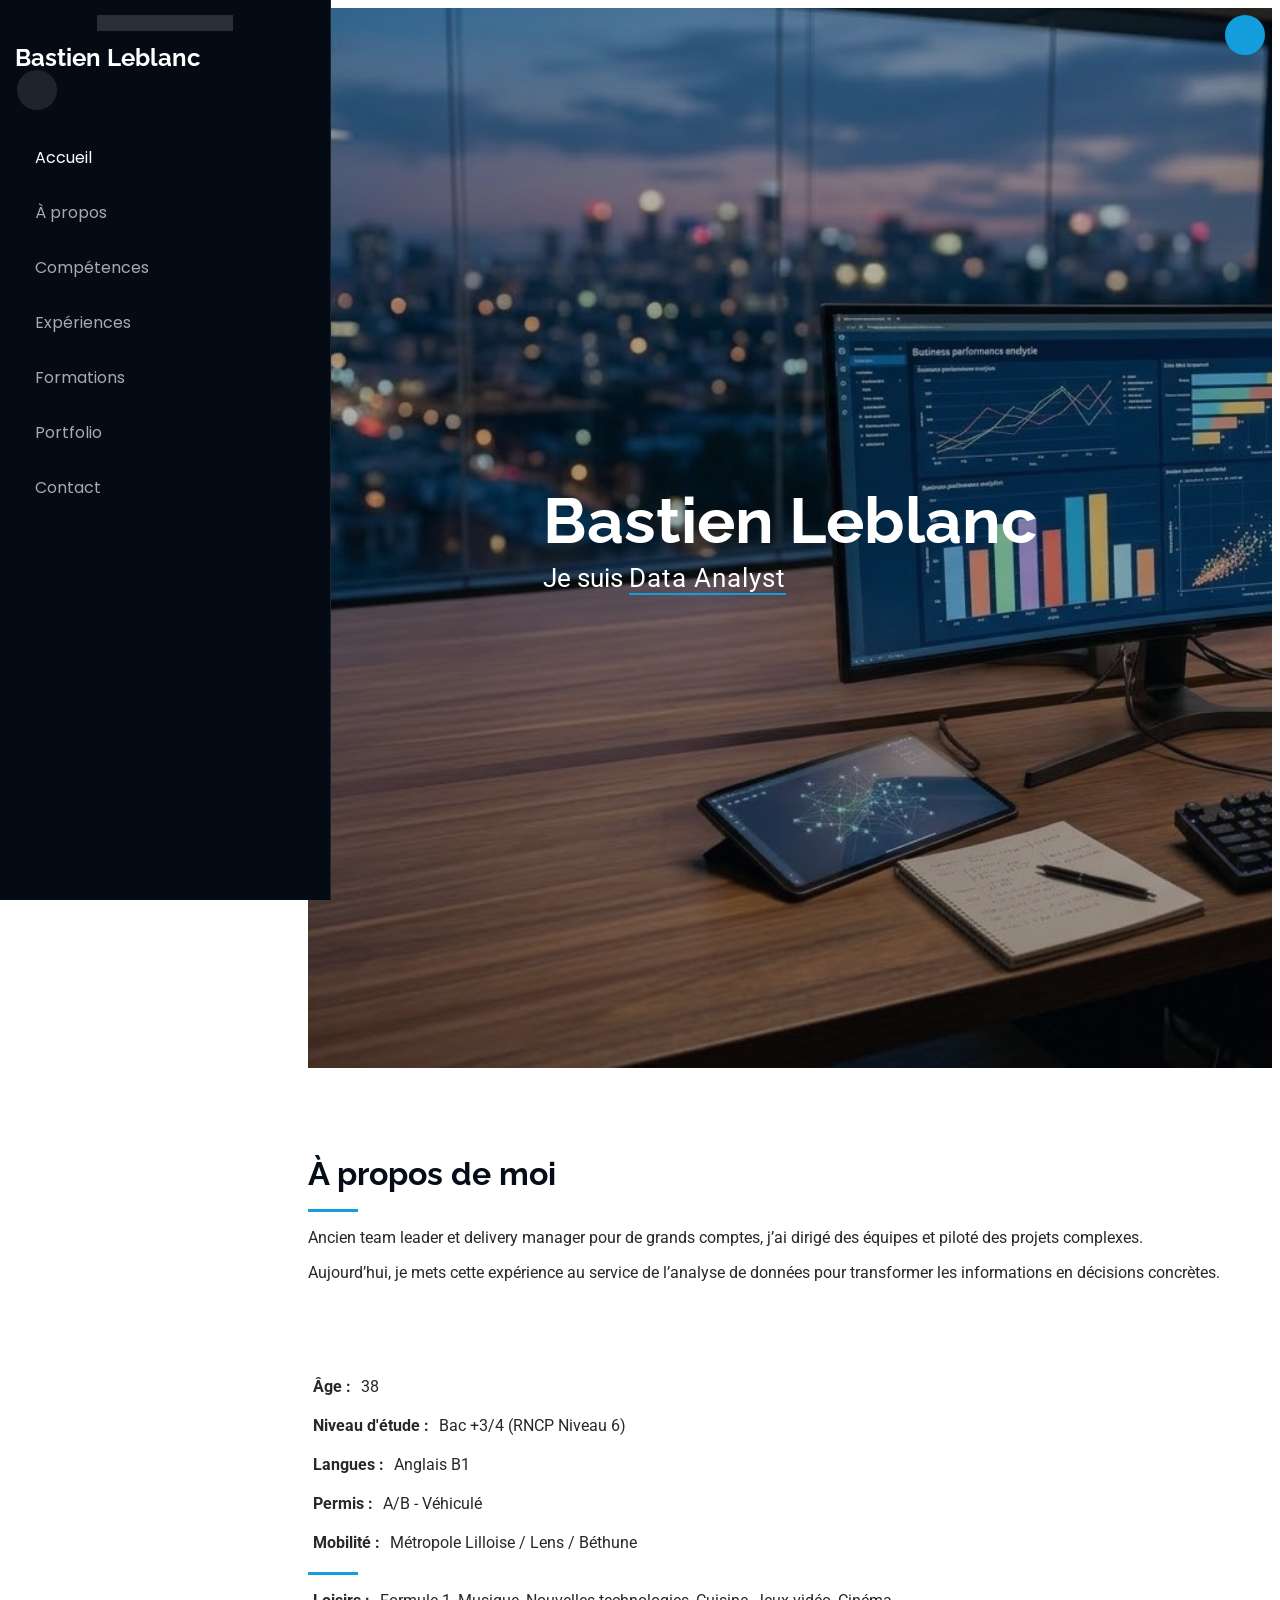
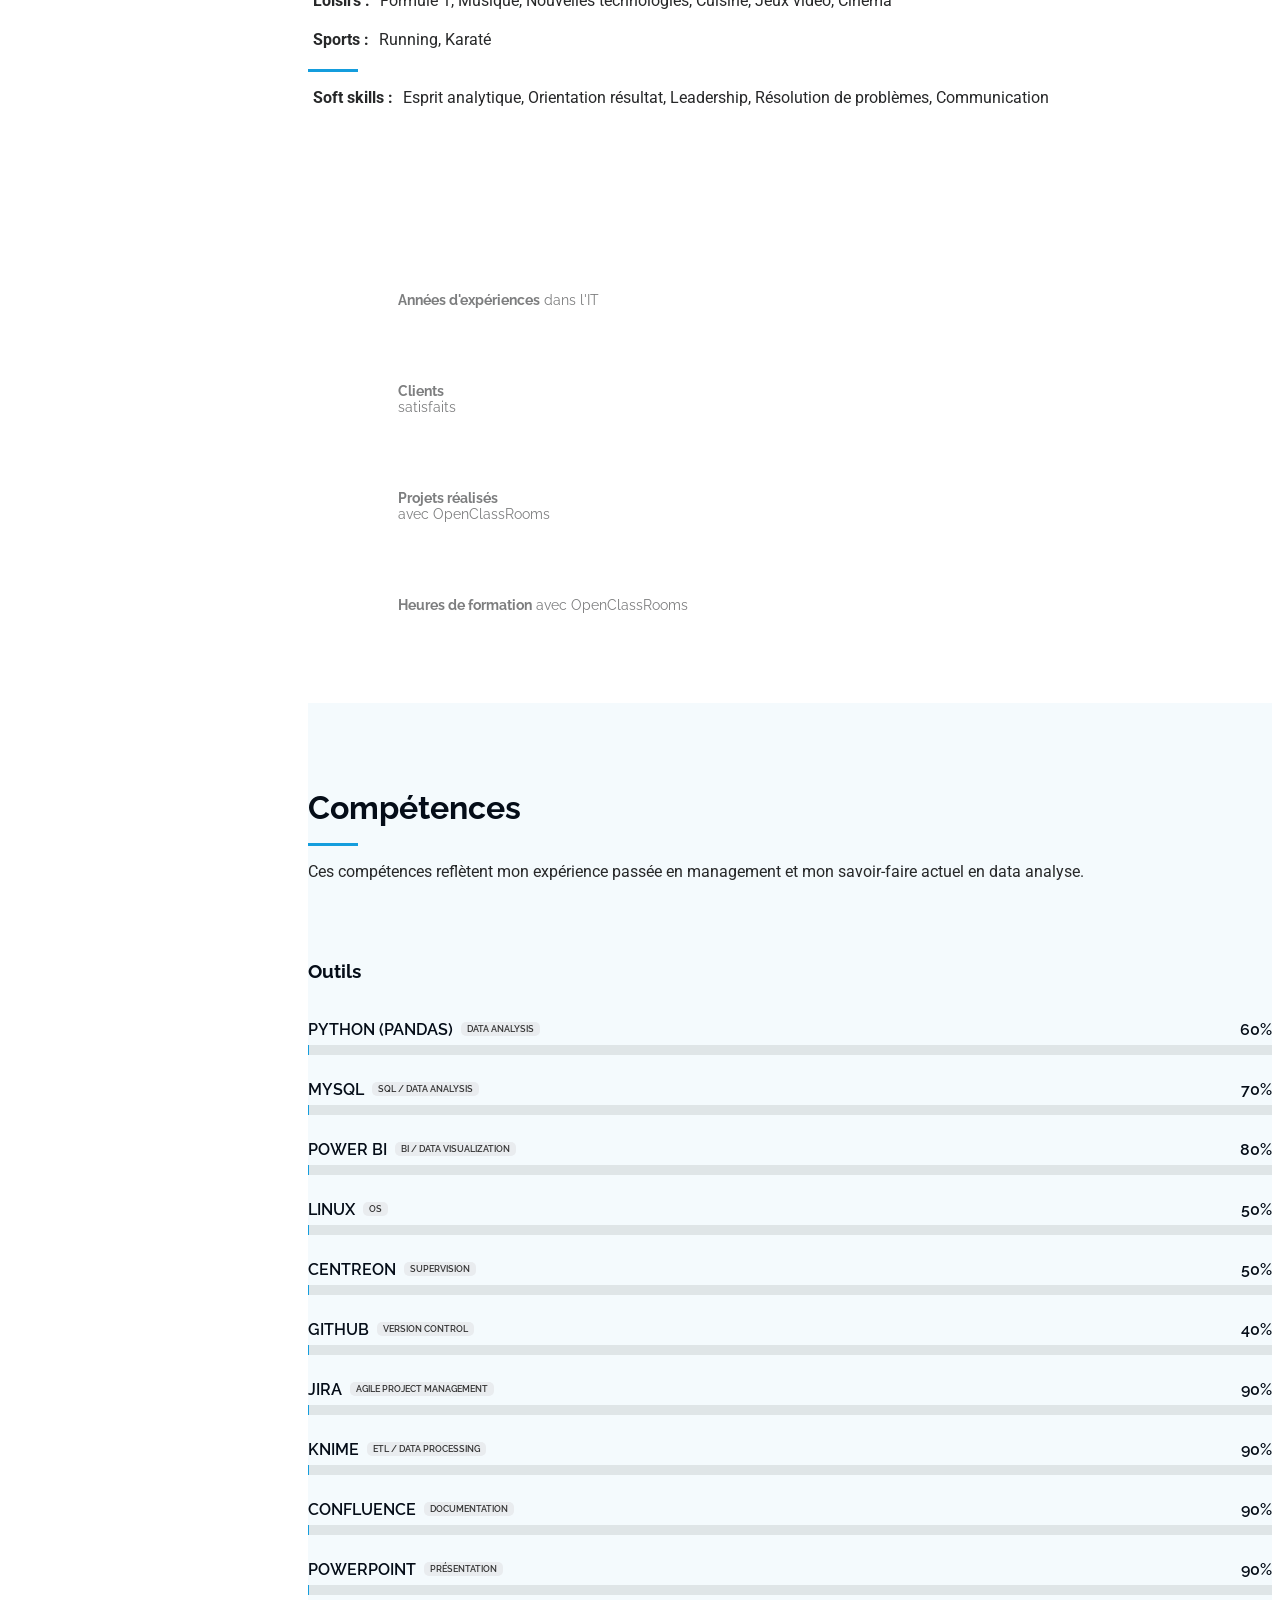
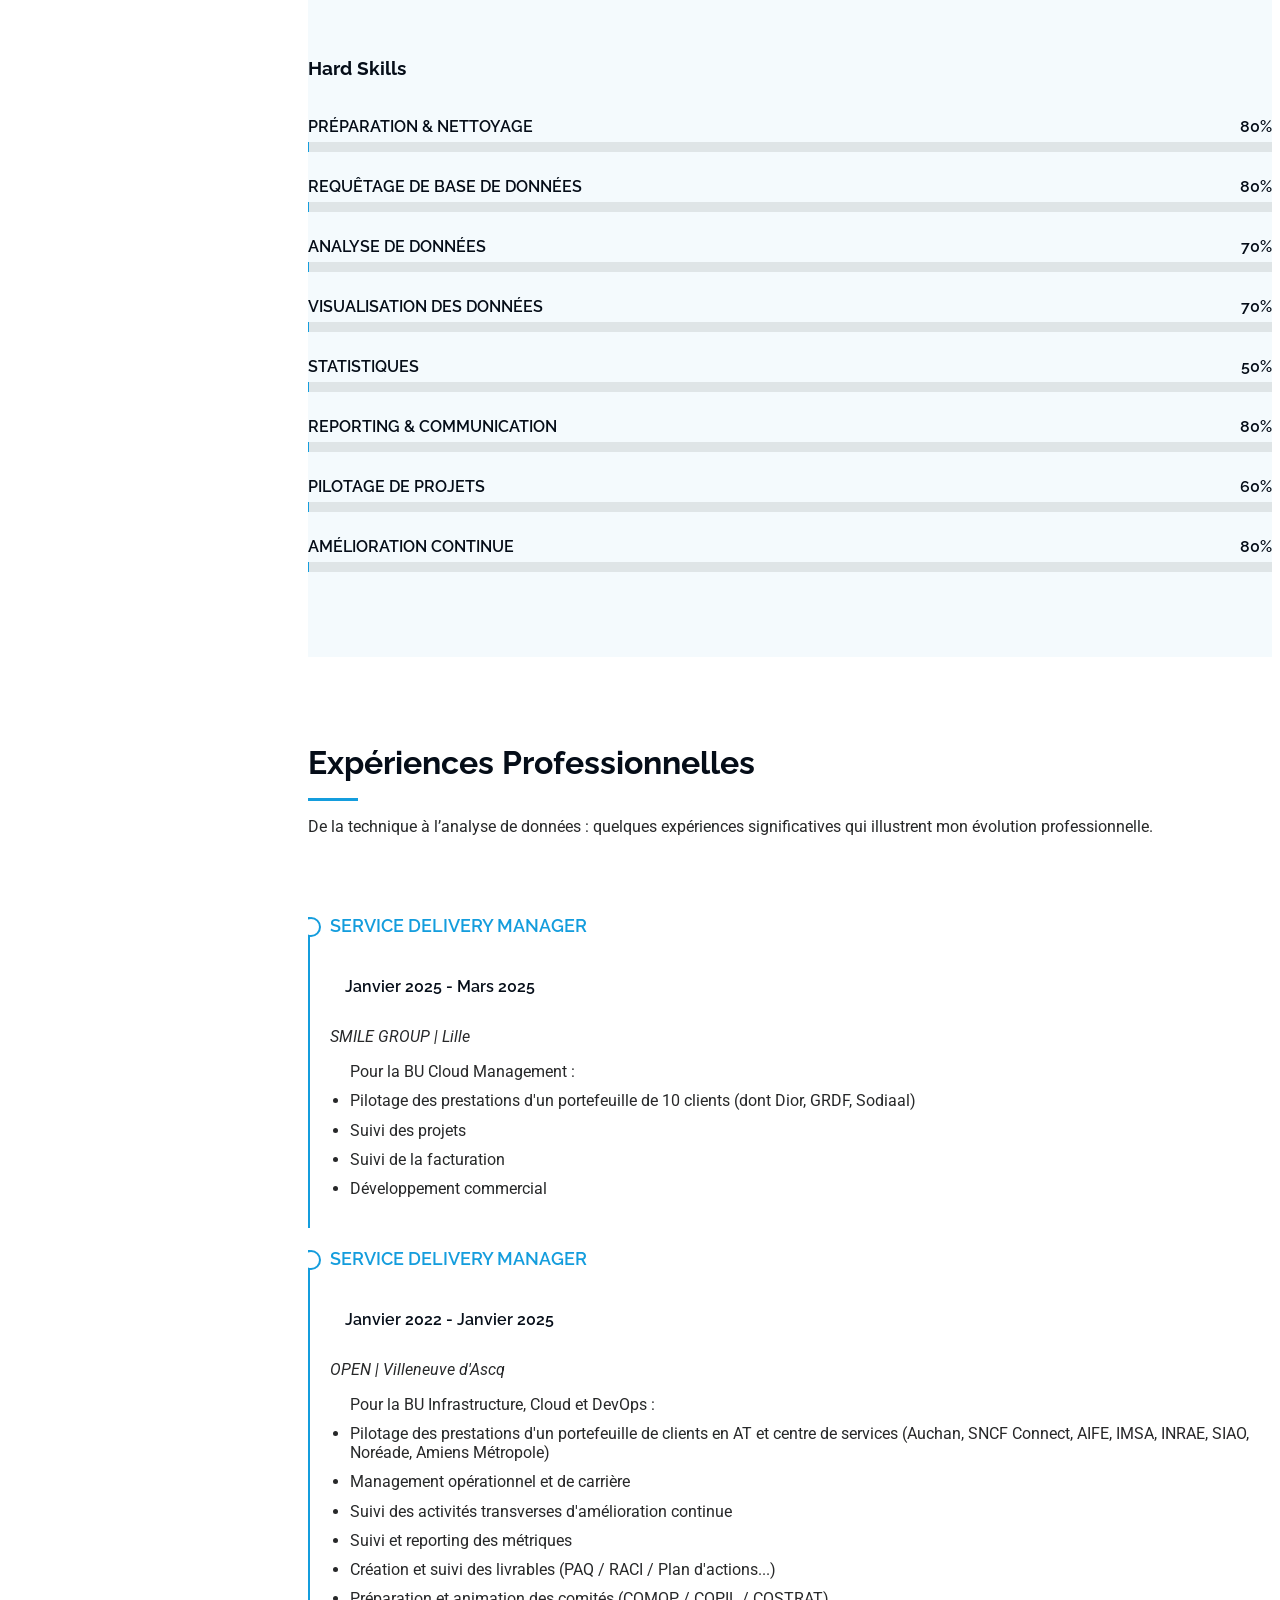
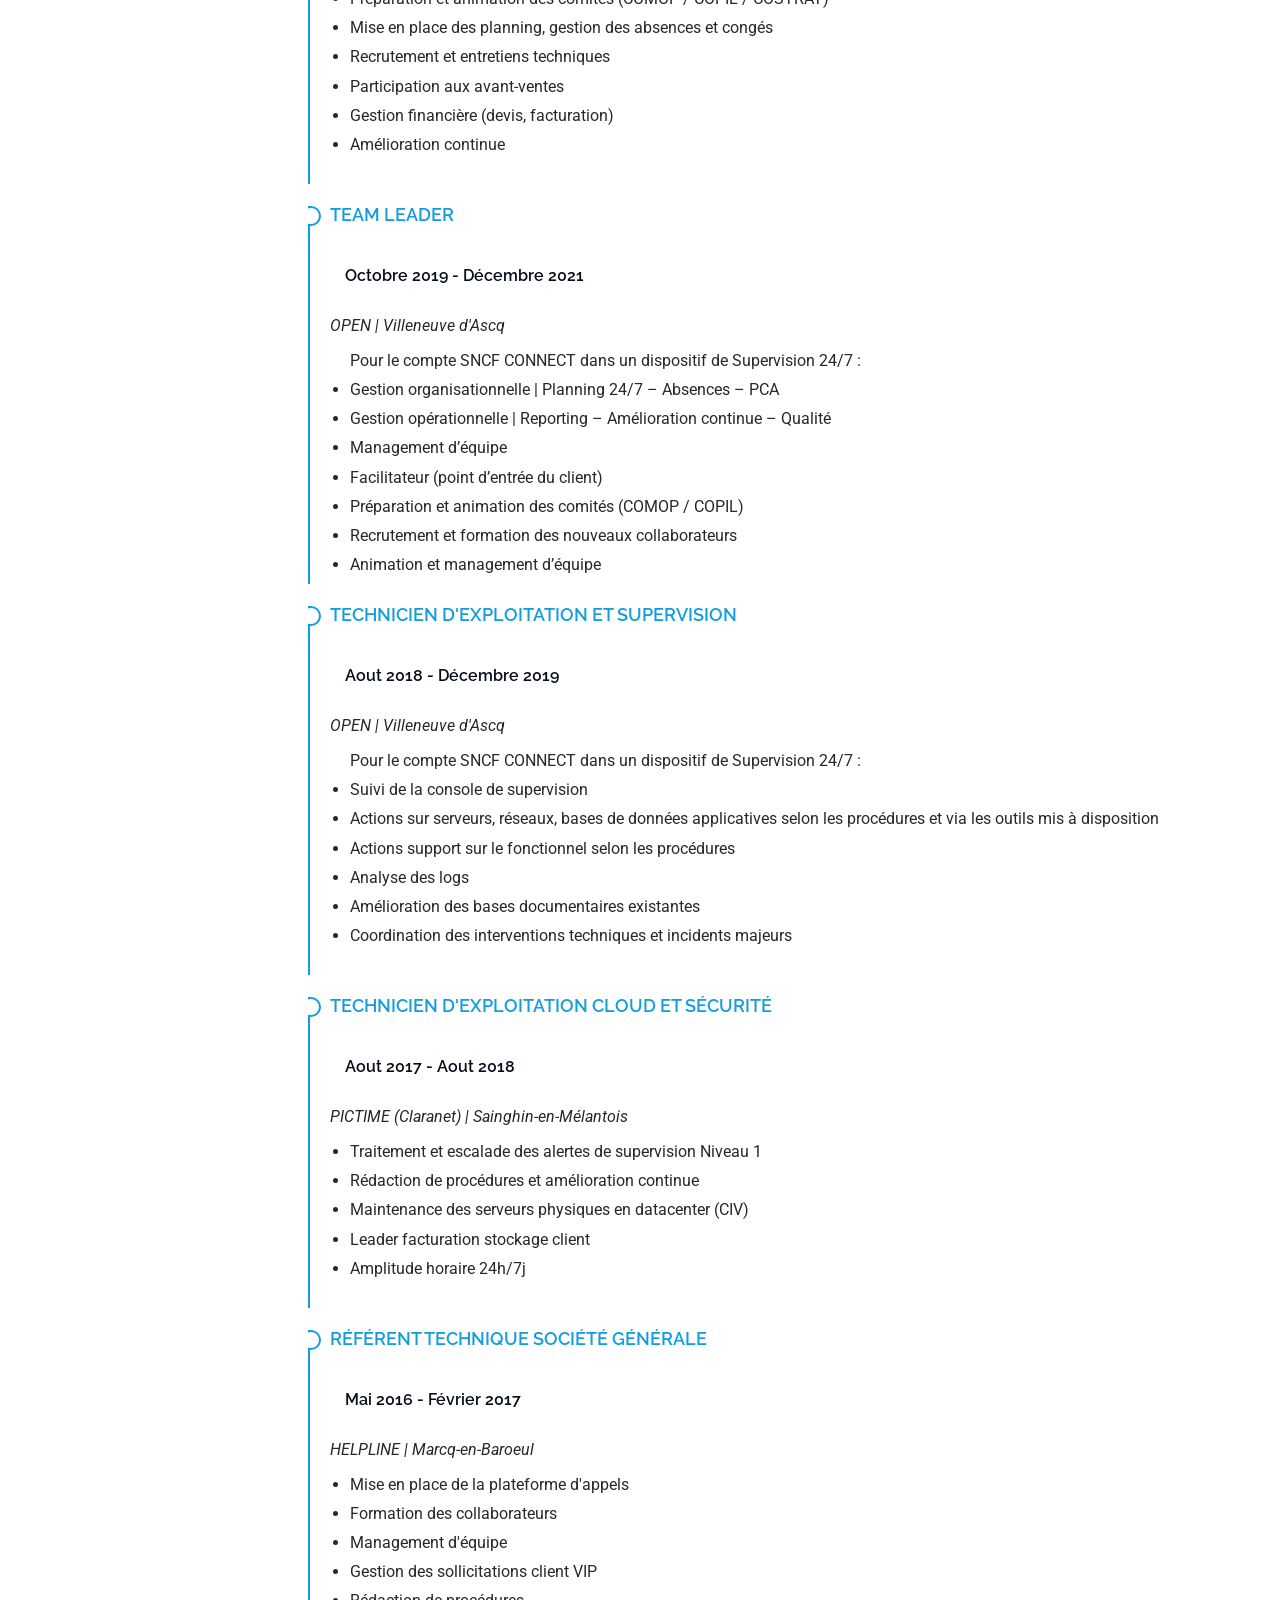
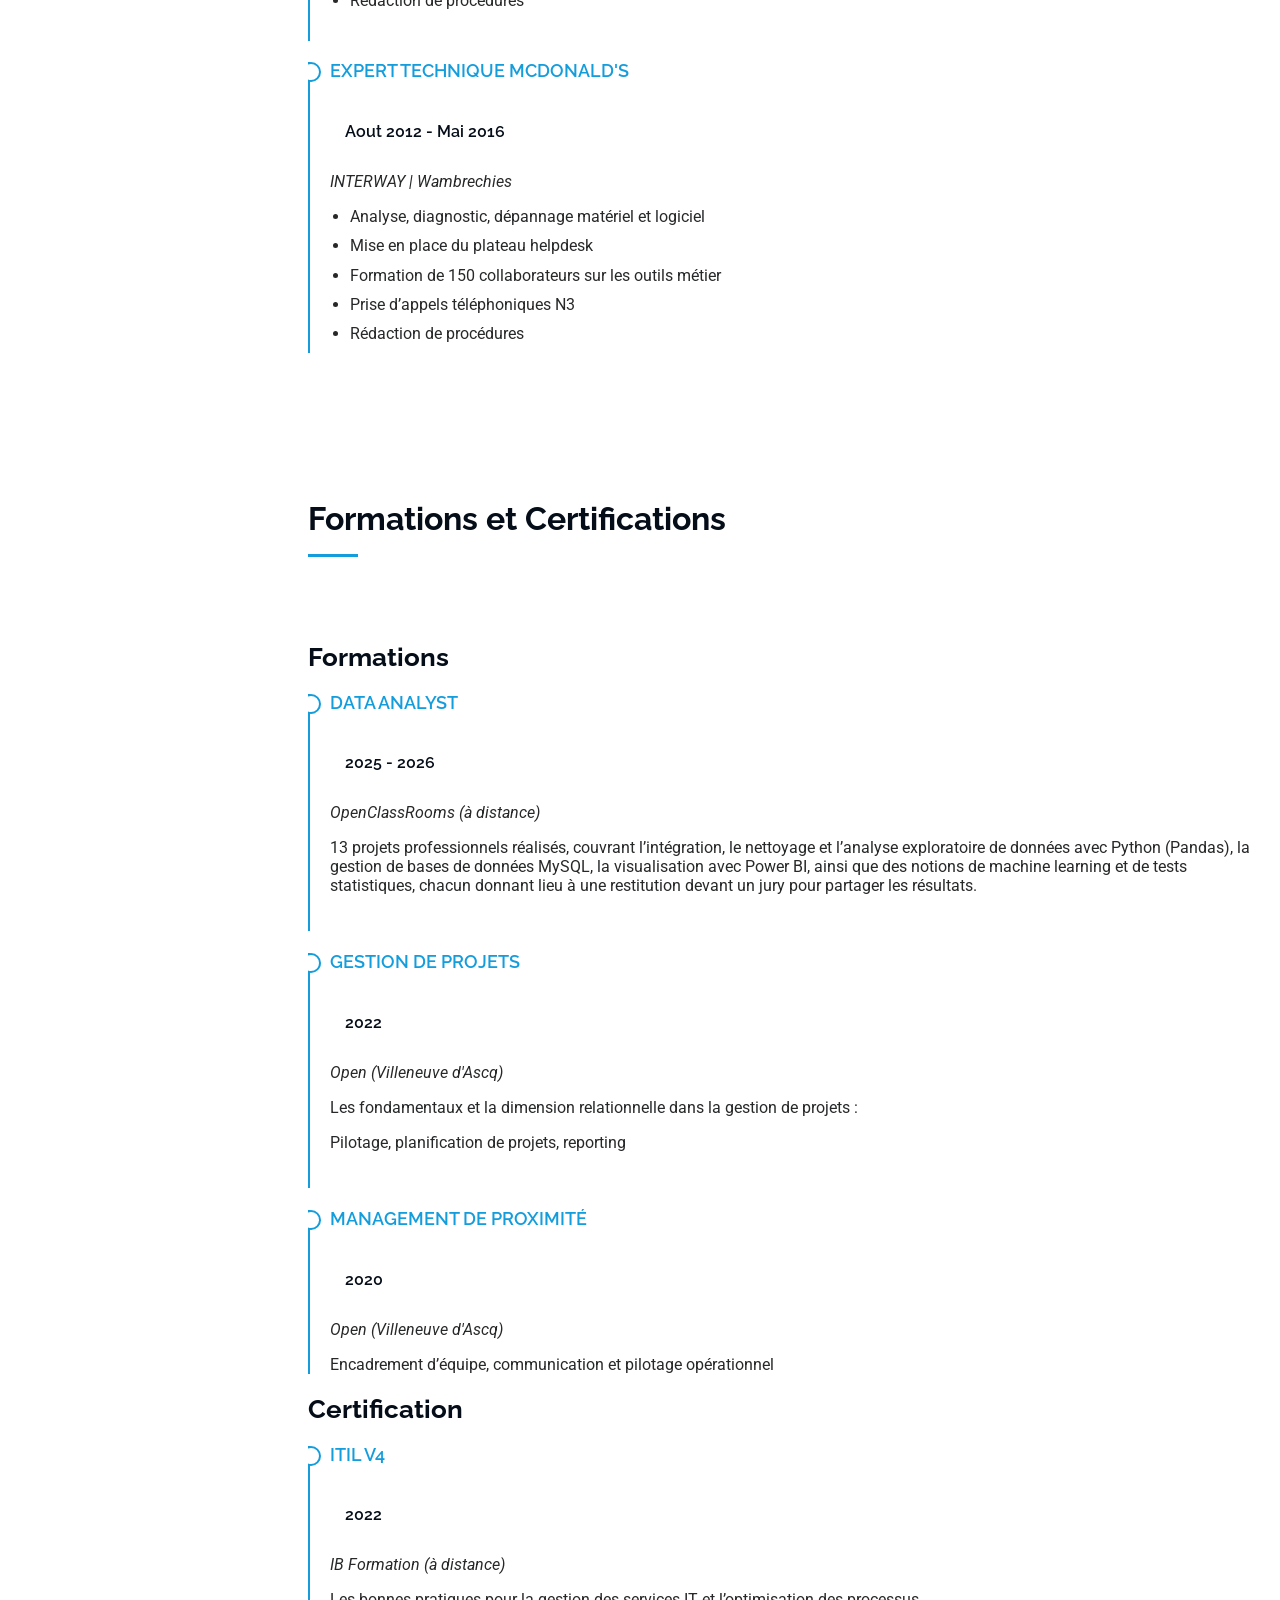
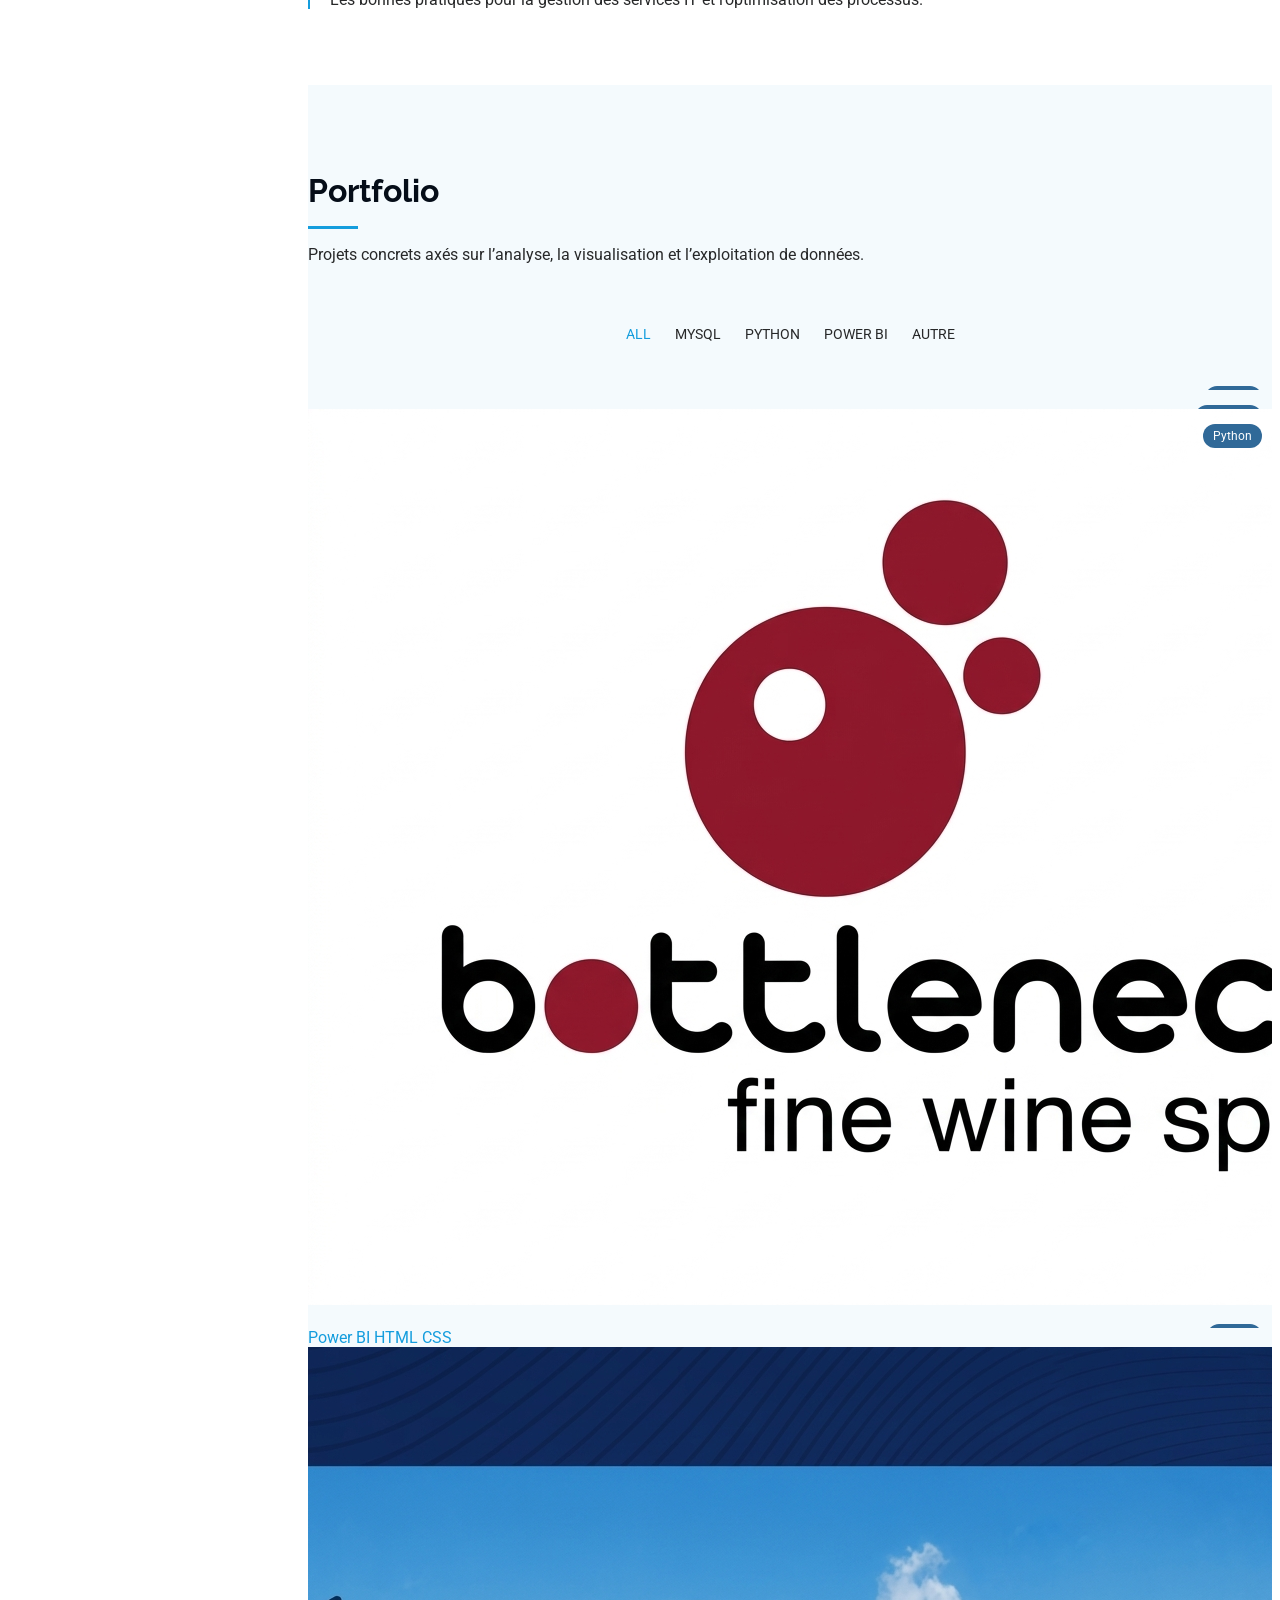
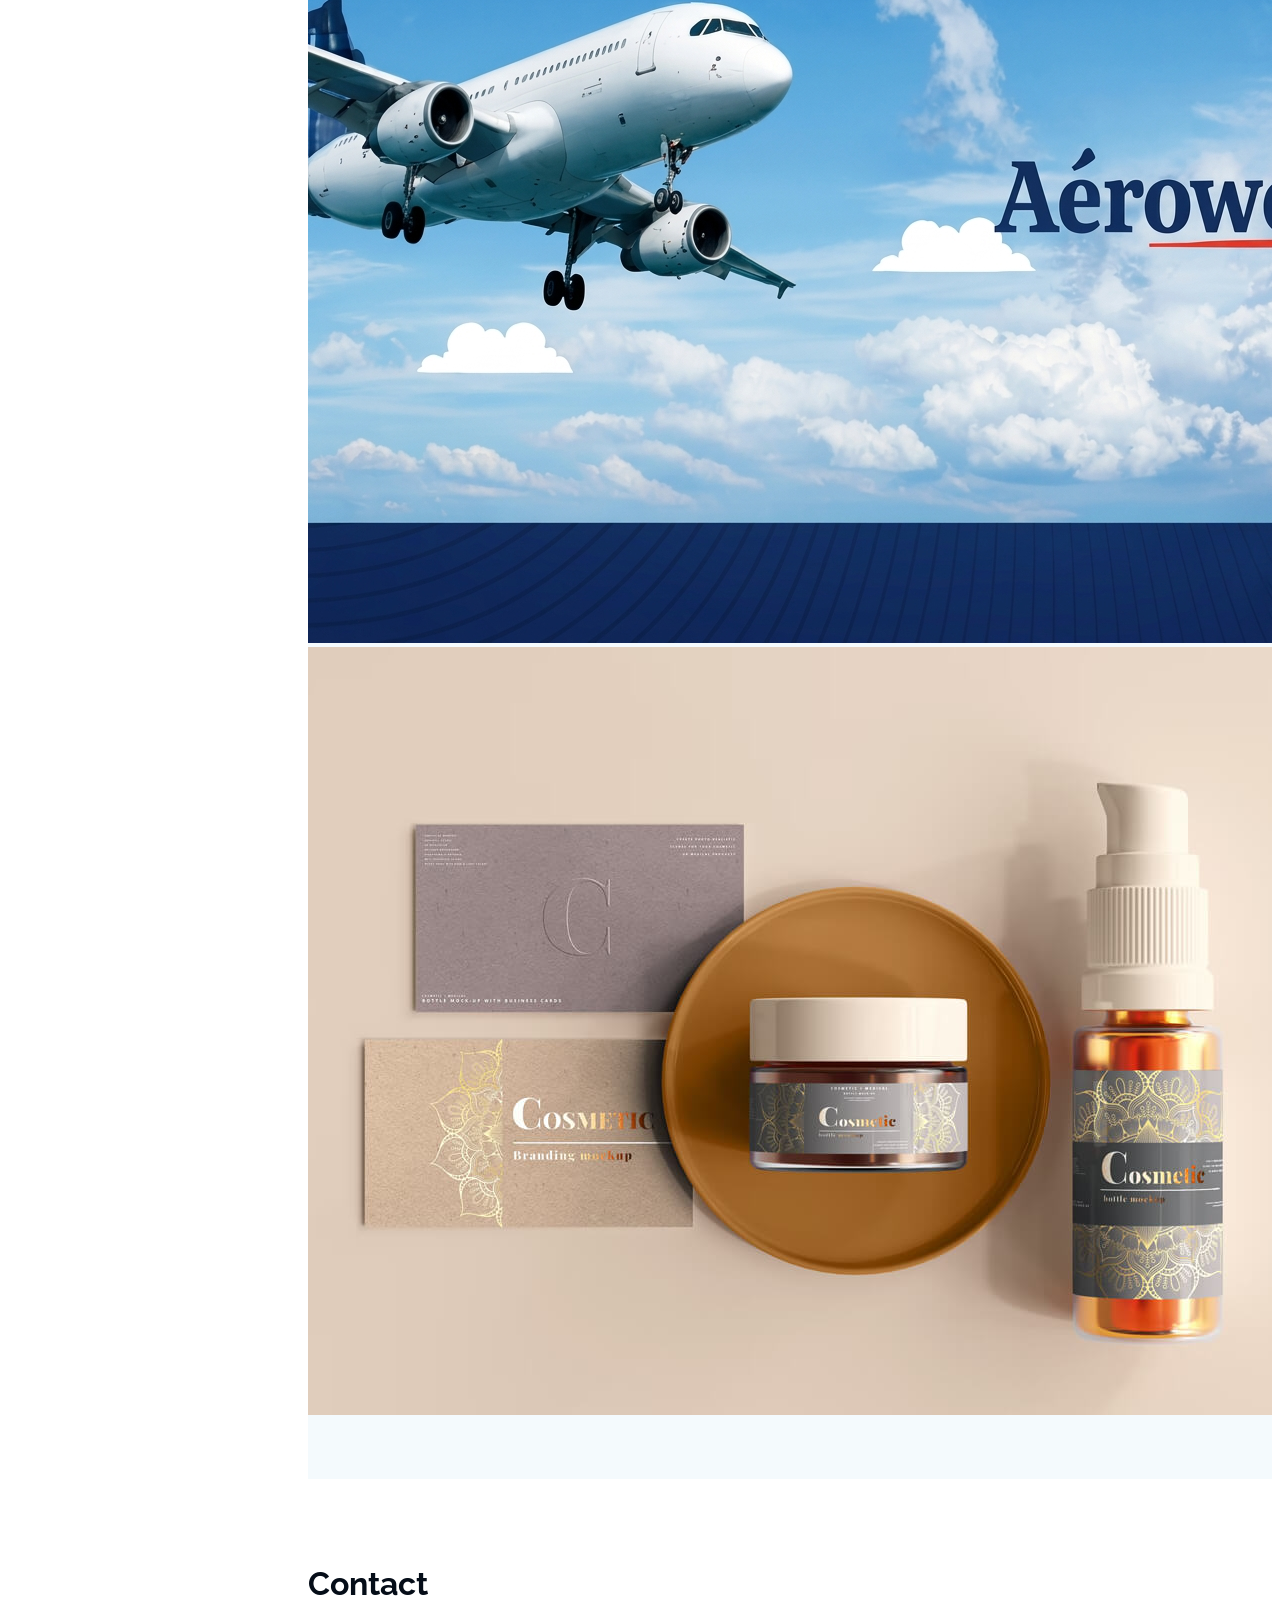
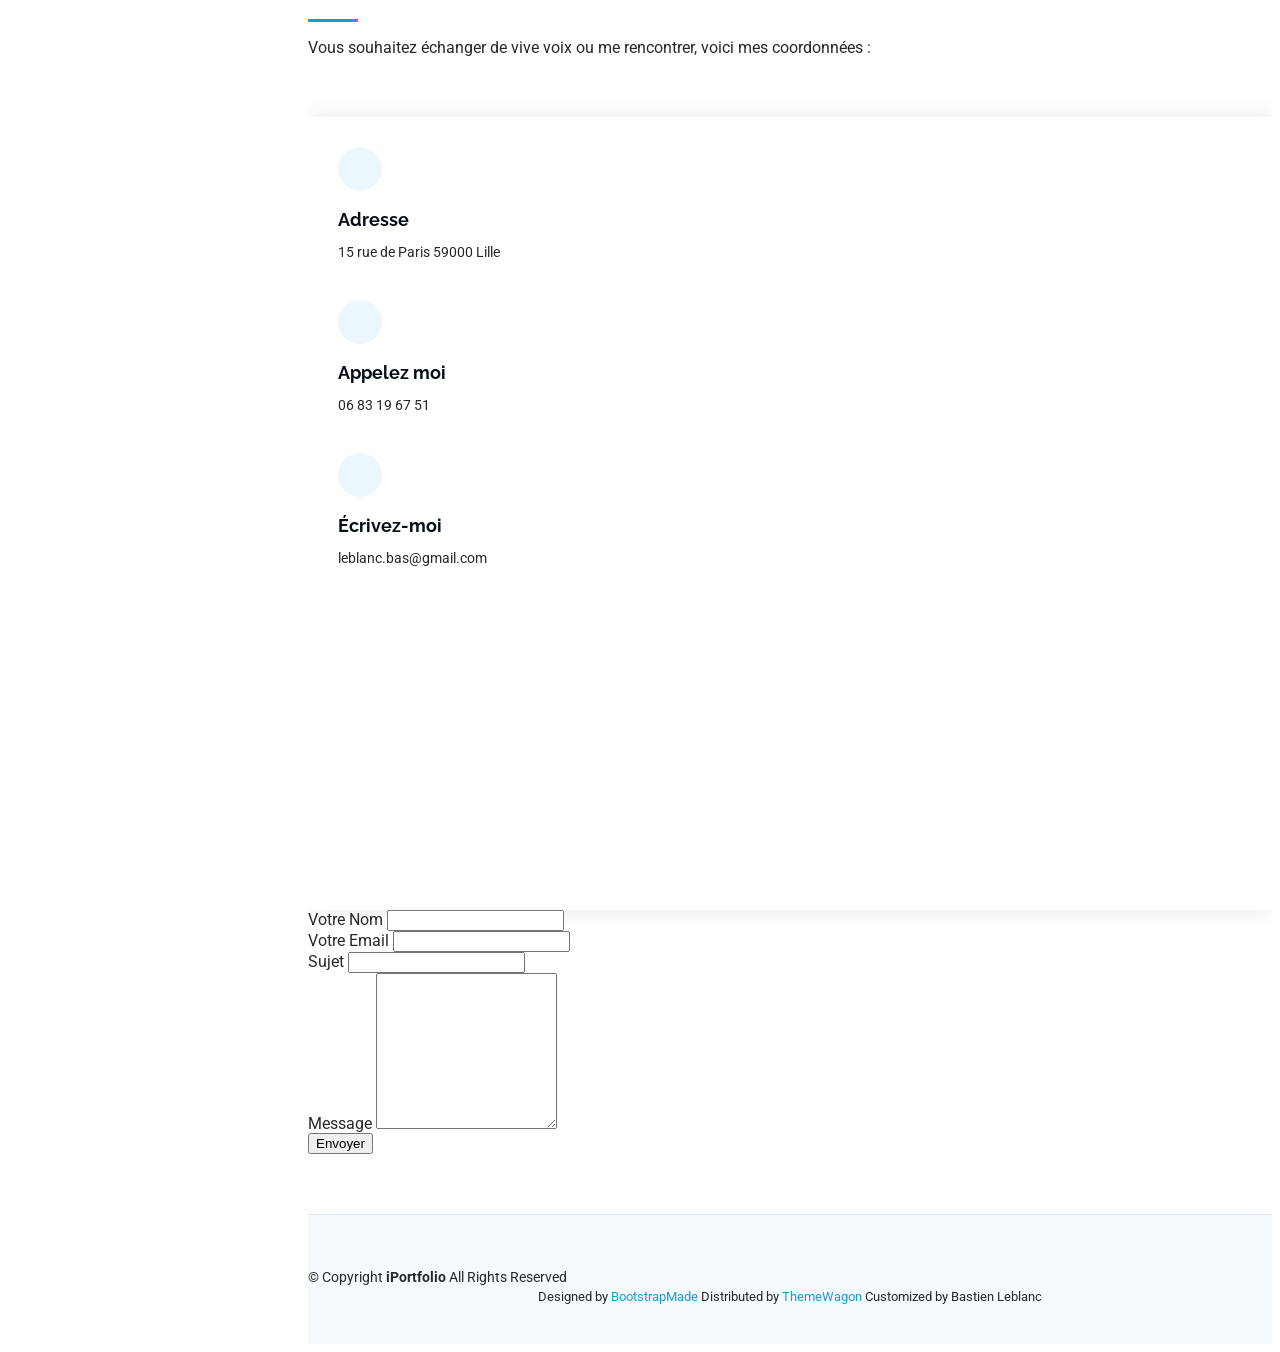
==== index.html @ 3969c70c "Update index.html" ====
<!DOCTYPE html>
<html lang="fr" translate="no">

<head>
  <meta charset="utf-8">
  <meta content="width=device-width, initial-scale=1.0" name="viewport">
  <title>Portfolio Bastien Leblanc</title>
  <meta content="" name="description">
  <meta content="" name="keywords">

  <!-- Favicons -->
  <link href="assets/img/favicon2.png" rel="icon">
  <link href="assets/img/favicon2.png" rel="apple-touch-icon">

  <!-- Fonts -->
  <link href="https://fonts.googleapis.com" rel="preconnect">
  <link href="https://fonts.gstatic.com" rel="preconnect" crossorigin>
  <link href="https://fonts.googleapis.com/css2?family=Roboto:ital,wght@0,100;0,300;0,400;0,500;0,700;0,900;1,100;1,300;1,400;1,500;1,700;1,900&family=Poppins:ital,wght@0,100;0,200;0,300;0,400;0,500;0,600;0,700;0,800;0,900;1,100;1,200;1,300;1,400;1,500;1,600;1,700;1,800;1,900&family=Raleway:ital,wght@0,100;0,200;0,300;0,400;0,500;0,600;0,700;0,800;0,900;1,100;1,200;1,300;1,400;1,500;1,600;1,700;1,800;1,900&display=swap" rel="stylesheet">

  <!-- Vendor CSS Files -->
  <link href="assets/vendor/bootstrap/css/bootstrap.min.css" rel="stylesheet">
  <link href="assets/vendor/bootstrap-icons/bootstrap-icons.css" rel="stylesheet">
  <link href="assets/vendor/aos/aos.css" rel="stylesheet">
  <link href="assets/vendor/glightbox/css/glightbox.min.css" rel="stylesheet">
  <link href="assets/vendor/swiper/swiper-bundle.min.css" rel="stylesheet">

  <!-- Main CSS File -->
  <link href="assets/css/main.css" rel="stylesheet">

  <!-- =======================================================
  * Template Name: iPortfolio
  * Template URL: https://bootstrapmade.com/iportfolio-bootstrap-portfolio-websites-template/
  * Updated: Jun 29 2024 with Bootstrap v5.3.3
  * Author: BootstrapMade.com
  * License: https://bootstrapmade.com/license/
  ======================================================== -->
</head>

<body class="index-page">

  <header id="header" class="header dark-background d-flex flex-column">
    <i class="header-toggle d-xl-none bi bi-list"></i>

    <div class="profile-img">
      <img src="assets/img/my-profile-img2.jpg" alt="" class="img-fluid rounded-circle">
    </div>

    <a href="index.html" class="logo d-flex align-items-center justify-content-center">
      <!-- Uncomment the line below if you also wish to use an image logo -->
      <!-- <img src="assets/img/logo.png" alt=""> -->
      <h1 class="sitename">Bastien Leblanc</h1>
    </a>

    <div class="social-links text-center">
      <!-- 
      <a href="#" class="twitter"><i class="bi bi-twitter-x"></i></a>
      <a href="#" class="facebook"><i class="bi bi-facebook"></i></a>
      <a href="#" class="instagram"><i class="bi bi-instagram"></i></a>
      <a href="#" class="google-plus"><i class="bi bi-skype"></i></a> 
      -->
      <a href="https://www.linkedin.com/in/bastien-leblanc-6a655347" class="linkedin" target="_blank"><i class="bi bi-linkedin"></i></a>
    </div>

    <nav id="navmenu" class="navmenu">
      <ul>
        <li><a href="#hero" class="active"><i class="bi bi-house navicon"></i> Accueil</a></li>
        <li><a href="#about"><i class="bi bi-person navicon"></i> À propos</a></li>
        <li><a href="#skills"><i class="bi bi-bar-chart navicon"></i> Compétences</a></li>
        <li><a href="#resume"><i class="bi bi-file-earmark-text navicon"></i> Expériences</a></li>
        <li><a href="#formations"><i class="bi bi-mortarboard navicon"></i> Formations</a></li>
        <li><a href="#portfolio"><i class="bi bi-images navicon"></i> Portfolio</a></li>
        <li><a href="#contact"><i class="bi bi-envelope navicon"></i> Contact</a></li>
      </ul>
    </nav>

  </header>

  <main class="main">

    <!-- Hero Section -->
    <section id="hero" class="hero section dark-background">

      <img src="assets/img/hero-bg2.jpg" alt="" data-aos="fade-in" class="">

      <div class="container" data-aos="fade-up" data-aos-delay="100">
        <h2>Bastien Leblanc</h2>
        <p>Je suis <span class="typed" data-typed-items="Data Analyst, Business Analyst, BI Analyst, Delivery Manager, Chef de Projet">Data Analyst</span><span class="typed-cursor typed-cursor--blink" aria-hidden="true"></span><span class="typed-cursor typed-cursor--blink" aria-hidden="true"></span></p>
      </div>

    </section><!-- /Hero Section -->

    <!-- About Section -->
    <section id="about" class="about section">

      <!-- Section Title -->
      <div class="container section-title" data-aos="fade-up">
        <h2>À propos de moi</h2>
        <p> </p>
        <p>Ancien team leader et delivery manager pour de grands comptes, j’ai dirigé des équipes et piloté des projets complexes. </p>
        <p>Aujourd’hui, je mets cette expérience au service de l’analyse de données pour transformer les informations en décisions concrètes.</p>
      </div><!-- End Section Title -->

      <div class="container" data-aos="fade-up" data-aos-delay="100">

        <div class="row gy-4 justify-content-center">
          <div class="col-lg-4">
            <img src="assets/img/my-profile-img2.jpg" class="img-fluid" alt="">
          </div>
          <div class="col-lg-8 content">
            <div class="row">
              <div class="col-lg-6">
                <ul>
                  <li><i class="bi bi-chevron-right"></i> <strong>Âge :</strong> <span>38</span></li>
                  <li><i class="bi bi-chevron-right"></i> <strong>Niveau d'étude :</strong> <span>Bac +3/4 (RNCP Niveau 6)</span></li>
                </ul>
              </div>
            
              <div class="col-lg-6">
                <ul>
                  <li><i class="bi bi-chevron-right"></i> <strong>Langues :</strong> <span>Anglais B1</span></li>
                  <li><i class="bi bi-chevron-right"></i> <strong>Permis :</strong> <span>A/B - Véhiculé</span></li>
                </ul>
              </div>
            </div>

            <ul>
              <li><i class="bi bi-chevron-right"></i> <strong>Mobilité :</strong> <span>Métropole Lilloise / Lens / Béthune</span></li>
            </ul>
            
            <div class="separator my-3"></div>
            
            <ul>
              <li><i class="bi bi-chevron-right"></i> <strong>Loisirs :</strong> <span>Formule 1, Musique, Nouvelles technologies, Cuisine, Jeux vidéo, Cinéma</span></li>
              <li><i class="bi bi-chevron-right"></i> <strong>Sports :</strong> <span>Running, Karaté</span></li>
            </ul>

            <div class="separator my-3"></div>
            
            <ul>
              <li><i class="bi bi-chevron-right"></i> <strong>Soft skills :</strong> <span>Esprit analytique, Orientation résultat, Leadership, Résolution de problèmes, Communication</span></li>
            </ul>
              </div>
            </div>

          </div>
        </div>

      </div>

    </section><!-- /About Section -->

    <!-- Stats Section -->
    <section id="stats" class="stats section">

      <div class="container" data-aos="fade-up" data-aos-delay="100">

        <div class="row gy-4">

          <div class="col-lg-3 col-md-6">
            <div class="stats-item">
              <i class="bi bi-people"></i>
              <span data-purecounter-start="0" data-purecounter-end="14" data-purecounter-duration="1" class="purecounter"></span>
              <p><strong>Années d'expériences</strong> <span>dans l'IT</span></p>
            </div>
          </div><!-- End Stats Item -->
          
          <div class="col-lg-3 col-md-6">
            <div class="stats-item">
              <i class="bi bi-emoji-smile"></i>
              <span data-purecounter-start="0" data-purecounter-end="30" data-purecounter-duration="1" class="purecounter"></span>
              <p><strong>Clients</strong> <Br> <span>satisfaits</span></p>
            </div>
          </div><!-- End Stats Item -->

          <div class="col-lg-3 col-md-6">
            <div class="stats-item">
              <i class="bi bi-journal-richtext"></i>
              <span data-purecounter-start="0" data-purecounter-end="13" data-purecounter-duration="1" class="purecounter"></span>
              <p><strong>Projets réalisés</strong> <br> <span>avec OpenClassRooms</span></p>
            </div>
          </div><!-- End Stats Item -->

          <div class="col-lg-3 col-md-6">
            <div class="stats-item">
              <i class="bi bi-headset"></i>
              <span data-purecounter-start="0" data-purecounter-end="+1000" data-purecounter-duration="1" class="purecounter"></span>
              <p><strong>Heures de formation</strong> <span>avec OpenClassRooms</span></p>
            </div>
          </div><!-- End Stats Item -->



        </div>

      </div>

    </section><!-- /Stats Section -->

    <!-- Skills Section -->
    <section id="skills" class="skills section light-background">

      <!-- Section Title -->
      <div class="container section-title">
        <h2>Compétences</h2>
        <p>Ces compétences reflètent mon expérience passée en management et mon savoir-faire actuel en data analyse.</p>
      </div>

      <div class="container">
        <h3>Outils</h3>
        <Br>
      </div><!-- End Section Title -->

      <div class="container" data-aos="fade-up" data-aos-delay="100">

        <div class="row skills-content skills-animation">

          <div class="col-lg-6">

            <div class="progress">
              <span class="skill">PYTHON (Pandas)<span class="badge">Data Analysis</span><i class="val">60%</i></span>
              <div class="progress-bar-wrap">
                <div class="progress-bar" role="progressbar" aria-valuenow="60" aria-valuemin="0" aria-valuemax="100"></div>
              </div>
            </div><!-- End Skills Item -->

            <div class="progress">
              <span class="skill">MYSQL<span class="badge">SQL / Data Analysis</span><i class="val">70%</i></span>
              <div class="progress-bar-wrap">
                <div class="progress-bar" role="progressbar" aria-valuenow="70" aria-valuemin="0" aria-valuemax="100"></div>
              </div>
            </div><!-- End Skills Item -->

            <div class="progress">
              <span class="skill">POWER BI<span class="badge">BI / Data Visualization</span><i class="val">80%</i></span>
              <div class="progress-bar-wrap">
                <div class="progress-bar" role="progressbar" aria-valuenow="80" aria-valuemin="0" aria-valuemax="100"></div>
              </div>
            </div><!-- End Skills Item -->
            
            <div class="progress">
              <span class="skill">LINUX<span class="badge">OS</span><i class="val">50%</i></span>
              <div class="progress-bar-wrap">
                <div class="progress-bar" role="progressbar" aria-valuenow="50" aria-valuemin="0" aria-valuemax="100"></div>
              </div>
            </div><!-- End Skills Item -->

          
            <div class="progress">
              <span class="skill">CENTREON<span class="badge">Supervision</span><i class="val">50%</i></span>
              <div class="progress-bar-wrap">
                <div class="progress-bar" role="progressbar" aria-valuenow="50" aria-valuemin="0" aria-valuemax="100"></div>
              </div>
            </div><!-- End Skills Item -->
          </div>
        
          <div class="col-lg-6">

            <div class="progress">
              <span class="skill">GITHUB<span class="badge">Version Control</span><i class="val">40%</i></span>
              <div class="progress-bar-wrap">
                <div class="progress-bar" role="progressbar" aria-valuenow="40" aria-valuemin="0" aria-valuemax="100"></div>
              </div>
            </div><!-- End Skills Item -->

            <div class="progress">
              <span class="skill">JIRA<span class="badge">Agile Project Management</span><i class="val">90%</i></span>
              <div class="progress-bar-wrap">
                <div class="progress-bar" role="progressbar" aria-valuenow="90" aria-valuemin="0" aria-valuemax="100"></div>
              </div>
            </div><!-- End Skills Item -->

            <div class="progress">
              <span class="skill">KNIME<span class="badge">ETL / Data Processing</span><i class="val">90%</i></span>
              <div class="progress-bar-wrap">
                <div class="progress-bar" role="progressbar" aria-valuenow="90" aria-valuemin="0" aria-valuemax="100"></div>
              </div>
            </div><!-- End Skills Item -->
            
            <div class="progress">
              <span class="skill">CONFLUENCE<span class="badge">Documentation</span><i class="val">90%</i></span>
              <div class="progress-bar-wrap">
                <div class="progress-bar" role="progressbar" aria-valuenow="90" aria-valuemin="0" aria-valuemax="100"></div>
              </div>
            </div><!-- End Skills Item -->

        
            <div class="progress">
              <span class="skill">POWERPOINT<span class="badge">Présentation</span><i class="val">90%</i></span>
              <div class="progress-bar-wrap">
                <div class="progress-bar" role="progressbar" aria-valuenow="90" aria-valuemin="0" aria-valuemax="100"></div>
              </div>
            </div><!-- End Skills Item -->
          </div>
        </div>

      </div>
      
<!-- je redémarre ici -->
<!-- Section Title -->
      <div class="container">
        <Br>
        <h3>Hard Skills</h3>
        <Br>
      </div><!-- End Section Title -->

      <div class="container" data-aos="fade-up" data-aos-delay="100">

        <div class="row skills-content skills-animation">

          <div class="col-lg-6">
            
            <div class="progress">
              <span class="skill"><span>PRÉPARATION &amp; NETTOYAGE</span> <i class="val">80%</i></span>
              <div class="progress-bar-wrap">
                <div class="progress-bar" role="progressbar" aria-valuenow="80" aria-valuemin="0" aria-valuemax="100"></div>
              </div>
            </div><!-- End Skills Item -->
            
             <div class="progress">
              <span class="skill"><span>REQUÊTAGE DE BASE DE DONNÉES</span> <i class="val">80%</i></span>
              <div class="progress-bar-wrap">
                <div class="progress-bar" role="progressbar" aria-valuenow="80" aria-valuemin="0" aria-valuemax="100"></div>
              </div>
            </div><!-- End Skills Item -->
            
           
            <div class="progress">
              <span class="skill"><span>ANALYSE DE DONNÉES</span> <i class="val">70%</i></span>
              <div class="progress-bar-wrap">
                <div class="progress-bar" role="progressbar" aria-valuenow="60" aria-valuemin="0" aria-valuemax="100"></div>
              </div>
            </div><!-- End Skills Item -->
            
            <div class="progress">
              <span class="skill"><span>VISUALISATION DES DONNÉES</span> <i class="val">70%</i></span>
              <div class="progress-bar-wrap">
                <div class="progress-bar" role="progressbar" aria-valuenow="70" aria-valuemin="0" aria-valuemax="100"></div>
              </div>
            </div><!-- End Skills Item -->
      
        </div>  
          <div class="col-lg-6">
            
            <div class="progress">
              <span class="skill"><span>STATISTIQUES</span> <i class="val">50%</i></span>
              <div class="progress-bar-wrap">
                <div class="progress-bar" role="progressbar" aria-valuenow="50" aria-valuemin="0" aria-valuemax="100"></div>
              </div>
            </div><!-- End Skills Item -->  
            
            <div class="progress">
              <span class="skill"><span>REPORTING &amp; COMMUNICATION</span> <i class="val">80%</i></span>
              <div class="progress-bar-wrap">
                <div class="progress-bar" role="progressbar" aria-valuenow="80" aria-valuemin="0" aria-valuemax="100"></div>
              </div>
            </div><!-- End Skills Item -->   
            
            <div class="progress">
              <span class="skill"><span>PILOTAGE DE PROJETS</span> <i class="val">60%</i></span>
              <div class="progress-bar-wrap">
                <div class="progress-bar" role="progressbar" aria-valuenow="60" aria-valuemin="0" aria-valuemax="100"></div>
              </div>
            </div><!-- End Skills Item -->

            <div class="progress">
              <span class="skill"><span>AMÉLIORATION CONTINUE</span> <i class="val">80%</i></span>
              <div class="progress-bar-wrap">
                <div class="progress-bar" role="progressbar" aria-valuenow="80" aria-valuemin="0" aria-valuemax="100"></div>
              </div>
            </div><!-- End Skills Item -->

          </div>

        </div>

      </div>

<!-- fin du collage -->  
      
    </section><!-- /Skills Section -->

    <!-- Resume Section -->
<section id="resume" class="resume section">

  <!-- Section Title -->
  <div class="container section-title" data-aos="fade-up">
    <h2>Expériences Professionnelles</h2>
    <p>De la technique à l’analyse de données : quelques expériences significatives qui illustrent mon évolution professionnelle.</p>
  </div>

  <div class="container">
    <!-- ===================== -->
    <!-- EXPÉRIENCES (2 colonnes) -->
    <!-- ===================== -->
    <div class="row">

      <div class="col-lg-6" data-aos="fade-up" data-aos-delay="200">

        <div class="resume-item">
          <h4>Service Delivery Manager</h4>
          <h5>Janvier 2025 - Mars 2025</h5>
          <p><em>SMILE GROUP | Lille </em></p>
          <ul class="compact-list">
            <li class="list-title">Pour la BU Cloud Management :</li>
            <li>Pilotage des prestations d'un portefeuille de 10 clients (dont Dior, GRDF, Sodiaal)</li>
            <li>Suivi des projets</li>
            <li>Suivi de la facturation</li>
            <li>Développement commercial</li>
          </ul>
        </div>

        <div class="resume-item">
          <h4>Service Delivery Manager</h4>
          <h5>Janvier 2022 - Janvier 2025</h5>
          <p><em>OPEN | Villeneuve d'Ascq</em></p>
          <ul class="compact-list">
            <li class="list-title">Pour la BU Infrastructure, Cloud et DevOps :</li>
            <li>Pilotage des prestations d'un portefeuille de clients en AT et centre de services (Auchan, SNCF Connect, AIFE, IMSA, INRAE, SIAO, Noréade, Amiens Métropole)</li>
            <li>Management opérationnel et de carrière</li>
            <li>Suivi des activités transverses d'amélioration continue</li>
            <li>Suivi et reporting des métriques</li>
            <li>Création et suivi des livrables (PAQ / RACI / Plan d'actions...)</li>
            <li>Préparation et animation des comités (COMOP / COPIL / COSTRAT)</li>
            <li>Mise en place des planning, gestion des absences et congés</li>
            <li>Recrutement et entretiens techniques</li>
            <li>Participation aux avant-ventes</li>
            <li>Gestion financière (devis, facturation)</li>
            <li>Amélioration continue</li>
          </ul>
        </div>
        
        <div class="resume-item">
          <h4>Team Leader</h4>
          <h5>Octobre 2019 - Décembre 2021</h5>
          <p><em>OPEN | Villeneuve d'Ascq</em></p>
          <ul class="compact-list">
            <li class="list-title">Pour le compte SNCF CONNECT dans un dispositif de Supervision 24/7 :</li>
            <li>Gestion organisationnelle | Planning 24/7 – Absences – PCA</li>
            <li>Gestion opérationnelle | Reporting – Amélioration continue – Qualité</li>
            <li>Management d’équipe</li>
            <li>Facilitateur (point d’entrée du client)</li>
            <li>Préparation et animation des comités (COMOP / COPIL)</li>
            <li>Recrutement et formation des nouveaux collaborateurs</li>
            <li>Animation et management d’équipe</li>
          </ul>
        </div>
        
      </div>

      <div class="col-lg-6" data-aos="fade-up" data-aos-delay="200">

        <div class="resume-item">
          <h4>Technicien d'Exploitation et Supervision </h4>
          <h5>Aout 2018 - Décembre 2019</h5>
          <p><em>OPEN | Villeneuve d'Ascq</em></p>
          <ul class="compact-list">
            <li class="list-title">Pour le compte SNCF CONNECT dans un dispositif de Supervision 24/7 :</li>
            <li>Suivi de la console de supervision</li>
            <li>Actions sur serveurs, réseaux, bases de données applicatives selon les procédures et via les outils mis à disposition</li>
            <li>Actions support sur le fonctionnel selon les procédures</li>
            <li>Analyse des logs</li>
            <li>Amélioration des bases documentaires existantes</li>
            <li>Coordination des interventions techniques et incidents majeurs</li>
          </ul>
        </div>

        <div class="resume-item">
          <h4>Technicien d'Exploitation Cloud et Sécurité</h4>
          <h5>Aout 2017 - Aout 2018</h5>
          <p><em>PICTIME (Claranet) | Sainghin-en-Mélantois</em></p>
          <ul class="compact-list">
            <li>Traitement et escalade des alertes de supervision Niveau 1</li>
            <li>Rédaction de procédures et amélioration continue</li>
            <li>Maintenance des serveurs physiques en datacenter (CIV)</li>
            <li>Leader facturation stockage client</li>
            <li>Amplitude horaire 24h/7j</li>
          </ul>
        </div>

        <div class="resume-item">
          <h4>Référent Technique Société Générale</h4>
          <h5>Mai 2016 - Février 2017</h5>
          <p><em>HELPLINE | Marcq-en-Baroeul</em></p>
          <ul class="compact-list">
            <li>Mise en place de la plateforme d'appels</li>
            <li>Formation des collaborateurs</li>
            <li>Management d'équipe</li>
            <li>Gestion des sollicitations client VIP</li>
            <li>Rédaction de procédures</li>
          </ul>
        </div>

        <div class="resume-item">
          <h4>Expert Technique McDonald's</h4>
          <h5>Aout 2012 - Mai 2016</h5>
          <p><em>INTERWAY | Wambrechies</em></p>
          <ul class="compact-list">
            <li>Analyse, diagnostic, dépannage matériel et logiciel</li>
            <li>Mise en place du plateau helpdesk</li>
            <li>Formation de 150 collaborateurs sur les outils métier</li>
            <li>Prise d’appels téléphoniques N3</li>
            <li>Rédaction de procédures</li>
          </ul>
        </div>
      </div>

    </div>

        </section><!-- /Skills Section -->

    <!-- Resume Section -->
<section id="formations" class="resume section">

  <!-- Section Title -->
  <div class="container section-title" data-aos="fade-up">
    <h2>Formations et Certifications</h2>
  </div>

  <div class="container">
    <!-- ===================== -->
    <!-- FORMATIONS + CERTIF (2 colonnes) -->
    <!-- ===================== -->
    <div class="row">

      <div class="col-lg-6">

        <h3 class="resume-title">Formations</h3>

        <div class="resume-item">
          <h4>Data Analyst</h4>
          <h5>2025 - 2026</h5>
          <p><em>OpenClassRooms (à distance)</em></p>
          <p>13 projets professionnels réalisés, couvrant l’intégration, le nettoyage et l’analyse exploratoire de données avec Python (Pandas), la gestion de bases de données MySQL, la visualisation avec Power BI, ainsi que des notions de machine learning et de tests statistiques, chacun donnant lieu à une restitution devant un jury pour partager les résultats.</p>
        </div>

        <div class="resume-item">
          <h4>Gestion de projets</h4>
          <h5>2022</h5>
          <p><em>Open (Villeneuve d'Ascq)</em></p>
          <p>Les fondamentaux et la dimension relationnelle dans la gestion de projets :</p>
          <p>Pilotage, planification de projets, reporting</p>
        </div>
        
        <div class="resume-item">
          <h4>Management de proximité</h4>
          <h5>2020</h5>
          <p><em>Open (Villeneuve d'Ascq)</em></p>
          <p>Encadrement d’équipe, communication et pilotage opérationnel</p>
        </div>
      </div>

      <div class="col-lg-6">

        <h3 class="resume-title">Certification</h3>

        <div class="resume-item">
          <h4>ITIL v4</h4>
          <h5>2022</h5>
          <p><em>IB Formation (à distance)</em></p>
          <p>Les bonnes pratiques pour la gestion des services IT et l’optimisation des processus.</p>
        </div>

      </div>

    </div>

  </div>

</section>

    <!-- Portfolio Section -->
    <section id="portfolio" class="portfolio section light-background">

      <!-- Section Title -->
      <div class="container section-title" data-aos="fade-up">
        <h2>Portfolio</h2>
        <p>Projets concrets axés sur l’analyse, la visualisation et l’exploitation de données.</p>
      </div><!-- End Section Title -->

      <div class="container">

        <div class="isotope-layout" data-default-filter="*" data-layout="masonry" data-sort="original-order">

          <ul class="portfolio-filters isotope-filters" data-aos="fade-up" data-aos-delay="100">
            <li data-filter="*" class="filter-active">All</li>
            <li data-filter=".filter-mysql">MySQL</li>
            <li data-filter=".filter-python">Python</li>
            <li data-filter=".filter-powerbi">Power BI</li>
            <li data-filter=".filter-autre">Autre</li>
          </ul><!-- End Portfolio Filters -->

          <div class="row gy-4 isotope-container" data-aos="fade-up" data-aos-delay="200">

            <div class="col-lg-4 col-md-6 portfolio-item isotope-item filter-mysql">
              <a href="portfolio-laplace-immo.html" class="portfolio-link-wrapper">
                <div class="portfolio-content h-100">
                  <span class="tech-badge-floating">MySQL</span>
                  <img src="assets/img/portfolio/laplace-immo.png" class="img-fluid" alt="">
                  <div class="portfolio-info">
                    <h4>Laplace Immo</h4>
                    <p>Analyse de données immobilières</p>
                  </div>
                </div>
              </a>
            </div><!-- End Portfolio Item -->


              <div class="col-lg-4 col-md-6 portfolio-item isotope-item filter-powerbi">
                <a href="portfolio-sanitoral.html" class="portfolio-link-wrapper">
                  <div class="portfolio-content h-100">
                    <span class="tech-badge-floating">Power BI</span>
                    <img src="assets/img/portfolio/Preview-sanitoral.png" class="img-fluid" alt="">
                    <div class="portfolio-info">
                      <h4>Sanitoral</h4>
                      <p>Conception de tableau dynamique</p>
                      <!-- <a href="assets/img/portfolio/Preview-sanitoral.png" title="Sanitoral" data-gallery="portfolio-gallery-product" class="glightbox preview-link"><i class="bi bi-zoom-in"></i></a> -->
                      <!-- <a href="portfolio-sanitoral.html" title="Voir le projet" class="details-link"><i class="bi bi-link-45deg"></i></a> -->
                    </div>
                  </div>
                </a>
              </div><!-- End Portfolio Item -->


              <div class="col-lg-4 col-md-6 portfolio-item isotope-item filter-python">
                <a href="portfolio-bottleneck.html" class="portfolio-link-wrapper">
                  <div class="portfolio-content h-100">
                    <span class="tech-badge-floating">Python</span>
                    <img src="assets/img/portfolio/bottleneck.png" class="img-fluid" alt="">
                    <div class="portfolio-info">
                      <h4>Bottleneck</h4>
                      <p>Optimisation la gestion des données d'une boutique</p>
                      <!-- <a href="assets/img/portfolio/bottleneck.png" title="Bottleneck" data-gallery="portfolio-gallery-branding" class="glightbox preview-link"><i class="bi bi-zoom-in"></i></a> -->
                      <!-- <a href="portfolio-bottleneck.html" title="Voir le projet" class="details-link"><i class="bi bi-link-45deg"></i></a> -->
                    </div>
                  </div>
                </a>
              </div><!-- End Portfolio Item -->


                <div class="col-lg-4 col-md-6 portfolio-item isotope-item filter-autre"> 
                  <a href="portfolio-digicon.html" class="portfolio-link-wrapper">
                    <div class="portfolio-content h-100"> 
                      <span class="tech-badge-floating">Knime</span> 
                      <img src="assets/img/portfolio/digicon.png" class="img-fluid" alt=""> 
                      <div class="portfolio-info"> 
                        <h4>Digicon Consulting</h4> 
                        <p>Analyse des indicateurs de l'égalité femmes/hommes en respect du RGPD</p>
                        <!-- <a href="assets/img/portfolio/digicon.png" title="Digicon Consulting" data-gallery="portfolio-gallery-app" class="glightbox preview-link"><i class="bi bi-zoom-in"></i></a>--> 
                        <!-- <a href="portfolio-digicon.html" title="Voir le projet" class="details-link"><i class="bi bi-link-45deg"></i></a> -->
                      </div> 
                    </div> 
                  </a>
                </div><!-- End Portfolio Item -->


                <div class="col-lg-4 col-md-6 portfolio-item isotope-item filter-autre filter-powerbi"> 
                  <a href="portfolio-aeroworld.html" class="portfolio-link-wrapper">
                    <div class="portfolio-content h-100"> 
                      <div class="tech-badges">
                         <span class="tech-badge">Power BI</span>
                         <span class="tech-badge">HTML</span>
                         <span class="tech-badge">CSS</span>
                      </div>
                      <img src="assets/img/portfolio/aeroworld.png" class="img-fluid" alt=""> 
                      <div class="portfolio-info"> 
                        <h4>Aeroworld</h4> 
                        <p>Création d'un portfolio de professionnel de la data</p>
                        <!-- <a href="assets/img/portfolio/digicon.png" title="Digicon Consulting" data-gallery="portfolio-gallery-app" class="glightbox preview-link"><i class="bi bi-zoom-in"></i></a>--> 
                        <!-- <a href="portfolio-digicon.html" title="Voir le projet" class="details-link"><i class="bi bi-link-45deg"></i></a> -->
                      </div> 
                    </div> 
                  </a>
                </div><!-- End Portfolio Item -->

            <div class="col-lg-4 col-md-6 portfolio-item isotope-item filter-Powerbi">
              <div class="portfolio-content h-100">
                <img src="assets/img/portfolio/branding-2.jpg" class="img-fluid" alt="">
                <div class="portfolio-info">
                  <h4>Branding 2</h4>
                  <p>Lorem ipsum, dolor sit amet consectetur</p>
                  <a href="assets/img/portfolio/branding-2.jpg" title="Branding 2" data-gallery="portfolio-gallery-branding" class="glightbox preview-link"><i class="bi bi-zoom-in"></i></a>
                  <a href="portfolio-details.html" title="More Details" class="details-link"><i class="bi bi-link-45deg"></i></a>
                </div>
              </div>
            </div><!-- End Portfolio Item -->

          </div><!-- End Portfolio Container -->

        </div>

      </div>

    </section><!-- /Portfolio Section -->

    <!-- Contact Section -->
    <section id="contact" class="contact section">

      <!-- Section Title -->
      <div class="container section-title" data-aos="fade-up">
        <h2>Contact</h2>
        <p>Vous souhaitez échanger de vive voix ou me rencontrer, voici mes coordonnées :</p>
      </div><!-- End Section Title -->

      <div class="container" data-aos="fade-up" data-aos-delay="100">

        <div class="row gy-4">

          <div class="col-lg-5">

            <div class="info-wrap">
              <div class="info-item d-flex" data-aos="fade-up" data-aos-delay="200">
                <i class="bi bi-geo-alt flex-shrink-0"></i>
                <div>
                  <h3>Adresse</h3>
                  <p>15 rue de Paris 59000 Lille</p>
                </div>
              </div><!-- End Info Item -->

              <div class="info-item d-flex" data-aos="fade-up" data-aos-delay="300">
                <i class="bi bi-telephone flex-shrink-0"></i>
                <div>
                  <h3>Appelez moi</h3>
                  <p>06 83 19 67 51</p>
                </div>
              </div><!-- End Info Item -->

              <div class="info-item d-flex" data-aos="fade-up" data-aos-delay="400">
                <i class="bi bi-envelope flex-shrink-0"></i>
                <div>
                  <h3>Écrivez-moi</h3>
                  <p>leblanc.bas@gmail.com</p>
                </div>
              </div><!-- End Info Item -->

              <iframe src="https://www.google.com/maps/embed?pb=!1m14!1m12!1m3!1d1065.133432790324!2d2.8913333432568145!3d50.583847064708614!2m3!1f0!2f0!3f0!3m2!1i1024!2i768!4f13.1!5e0!3m2!1sfr!2sfr!4v1773846085558!5m2!1sfr!2sfr" frameborder="0" style="border:0; width: 100%; height: 270px;" allowfullscreen="" loading="lazy" referrerpolicy="no-referrer-when-downgrade"></iframe>
            </div>
          </div>

          <div class="col-lg-7">
            <form action="https://formspree.io/f/xnjgkeov" method="POST">
              <div class="row gy-4">

                <div class="col-md-6">
                  <label for="name-field" class="pb-2">Votre Nom</label>
                  <input type="text" name="name" id="name-field" class="form-control" required="">
                </div>

                <div class="col-md-6">
                  <label for="email-field" class="pb-2">Votre Email</label>
                  <input type="email" class="form-control" name="email" id="email-field" required="">
                </div>

                <div class="col-md-12">
                  <label for="subject-field" class="pb-2">Sujet</label>
                  <input type="text" class="form-control" name="subject" id="subject-field" required="">
                </div>

                <div class="col-md-12">
                  <label for="message-field" class="pb-2">Message</label>
                  <textarea class="form-control" name="message" rows="10" id="message-field" required=""></textarea>
                </div>

                <div class="col-md-12 text-center">
                  <div class="loading">En train d'être posté...</div>
                  <div class="error-message"></div>
                  <div class="sent-message">Votre message à bien été envoyé. Merci !</div>

                  <button type="submit" class="btn btn-primary">Envoyer</button>
                </div>

              </div>
            </form>
          </div><!-- End Contact Form -->

        </div>

      </div>

    </section><!-- /Contact Section -->

  </main>

  <footer id="footer" class="footer position-relative light-background">

    <div class="container">
      <div class="copyright text-center ">
        <p>© <span>Copyright</span> <strong class="px-1 sitename">iPortfolio</strong> <span>All Rights Reserved</span></p>
      </div>
      <div class="credits">
        <!-- All the links in the footer should remain intact. -->
        <!-- You can delete the links only if you've purchased the pro version. -->
        <!-- Licensing information: https://bootstrapmade.com/license/ -->
        <!-- Purchase the pro version with working PHP/AJAX contact form: [buy-url] -->
        Designed by <a href="https://bootstrapmade.com/">BootstrapMade</a> Distributed by <a href="https://themewagon.com">ThemeWagon</a> Customized by Bastien Leblanc
      </div>
    </div>

  </footer>

  <!-- Scroll Top -->
  <a href="#" id="scroll-top" class="scroll-top d-flex align-items-center justify-content-center"><i class="bi bi-arrow-up-short"></i></a>

  <!-- Preloader -->
  <div id="preloader"></div>

  <!-- Vendor JS Files -->
  <script src="assets/vendor/bootstrap/js/bootstrap.bundle.min.js"></script>
  <script src="assets/vendor/php-email-form/validate.js"></script>
  <script src="assets/vendor/aos/aos.js"></script>
  <script src="assets/vendor/typed.js/typed.umd.js"></script>
  <script src="assets/vendor/purecounter/purecounter_vanilla.js"></script>
  <script src="assets/vendor/waypoints/noframework.waypoints.js"></script>
  <script src="assets/vendor/glightbox/js/glightbox.min.js"></script>
  <script src="assets/vendor/imagesloaded/imagesloaded.pkgd.min.js"></script>
  <script src="assets/vendor/isotope-layout/isotope.pkgd.min.js"></script>
  <script src="assets/vendor/swiper/swiper-bundle.min.js"></script>

  <!-- Main JS File -->
  <script src="assets/js/main.js"></script>

</body>

</html>
---- assets/css/main.css ----
/**
* Template Name: iPortfolio
* Template URL: https://bootstrapmade.com/iportfolio-bootstrap-portfolio-websites-template/
* Updated: Jun 29 2024 with Bootstrap v5.3.3
* Author: BootstrapMade.com
* License: https://bootstrapmade.com/license/
*/

/*--------------------------------------------------------------
# Font & Color Variables
# Help: https://bootstrapmade.com/color-system/
--------------------------------------------------------------*/
/* Fonts */
:root {
  --default-font: "Roboto",  system-ui, -apple-system, "Segoe UI", Roboto, "Helvetica Neue", Arial, "Noto Sans", "Liberation Sans", sans-serif, "Apple Color Emoji", "Segoe UI Emoji", "Segoe UI Symbol", "Noto Color Emoji";
  --heading-font: "Raleway",  sans-serif;
  --nav-font: "Poppins",  sans-serif;
}

/* Global Colors - The following color variables are used throughout the website. Updating them here will change the color scheme of the entire website */
:root { 
  --background-color: #ffffff; /* Background color for the entire website, including individual sections */
  --default-color: #272829; /* Default color used for the majority of the text content across the entire website */
  --heading-color: #050d18; /* Color for headings, subheadings and title throughout the website */
  --accent-color: #149ddd; /* Accent color that represents your brand on the website. It's used for buttons, links, and other elements that need to stand out */
  --surface-color: #ffffff; /* The surface color is used as a background of boxed elements within sections, such as cards, icon boxes, or other elements that require a visual separation from the global background. */
  --contrast-color: #ffffff; /* Contrast color for text, ensuring readability against backgrounds of accent, heading, or default colors. */
}

/* Nav Menu Colors - The following color variables are used specifically for the navigation menu. They are separate from the global colors to allow for more customization options */
:root {
  --nav-color: #a8a9b4;  /* The default color of the main navmenu links */
  --nav-hover-color: #ffffff; /* Applied to main navmenu links when they are hovered over or active */
  --nav-mobile-background-color: #040b14; /* Used as the background color for mobile navigation menu */
  --nav-dropdown-background-color: #040b14; /* Used as the background color for dropdown items that appear when hovering over primary navigation items */
  --nav-dropdown-color: #a8a9b4; /* Used for navigation links of the dropdown items in the navigation menu. */
  --nav-dropdown-hover-color: #ffffff; /* Similar to --nav-hover-color, this color is applied to dropdown navigation links when they are hovered over. */
}

/* Color Presets - These classes override global colors when applied to any section or element, providing reuse of the sam color scheme. */

.light-background {
  --background-color: #f4fafd;
  --surface-color: #ffffff;
}

.dark-background {
  --background-color: #040b14;
  --default-color: #ffffff;
  --heading-color: #ffffff;
  --surface-color: #151f2b;
  --contrast-color: #ffffff;
}

/* Smooth scroll */
:root {
  scroll-behavior: smooth;
}

/*--------------------------------------------------------------
# General Styling & Shared Classes
--------------------------------------------------------------*/
body {
  color: var(--default-color);
  background-color: var(--background-color);
  font-family: var(--default-font);
}

a {
  color: var(--accent-color);
  text-decoration: none;
  transition: 0.3s;
}

a:hover {
  color: color-mix(in srgb, var(--accent-color), transparent 25%);
  text-decoration: none;
}

h1,
h2,
h3,
h4,
h5,
h6 {
  color: var(--heading-color);
  font-family: var(--heading-font);
}

/* PHP Email Form Messages
------------------------------*/
.php-email-form .error-message {
  display: none;
  background: #df1529;
  color: #ffffff;
  text-align: left;
  padding: 15px;
  margin-bottom: 24px;
  font-weight: 600;
}

.php-email-form .sent-message {
  display: none;
  color: #ffffff;
  background: #059652;
  text-align: center;
  padding: 15px;
  margin-bottom: 24px;
  font-weight: 600;
}

.php-email-form .loading {
  display: none;
  background: var(--surface-color);
  text-align: center;
  padding: 15px;
  margin-bottom: 24px;
}

.php-email-form .loading:before {
  content: "";
  display: inline-block;
  border-radius: 50%;
  width: 24px;
  height: 24px;
  margin: 0 10px -6px 0;
  border: 3px solid var(--accent-color);
  border-top-color: var(--surface-color);
  animation: php-email-form-loading 1s linear infinite;
}

@keyframes php-email-form-loading {
  0% {
    transform: rotate(0deg);
  }

  100% {
    transform: rotate(360deg);
  }
}

/*--------------------------------------------------------------
# Global Header
--------------------------------------------------------------*/
.header {
  color: var(--default-color);
  background-color: var(--background-color);
  position: fixed;
  top: 0;
  left: 0;
  bottom: 0;
  padding: 0 15px;
  width: 300px;
  transition: all ease-in-out 0.3s;
  overflow-y: auto;
  z-index: 997;
  border-right: 1px solid color-mix(in srgb, var(--default-color), transparent 90%);
}

.header .profile-img img {
  margin: 15px auto;
  display: block;
  width: 120px;
  border: 8px solid color-mix(in srgb, var(--default-color), transparent 85%);
}

.header .logo {
  line-height: 1;
  margin-bottom: 15px;
}

.header .logo img {
  max-height: 32px;
  margin-right: 8px;
}

.header .logo h1 {
  font-size: 24px;
  margin: 0;
  font-weight: 700;
  color: var(--heading-color);
}

.header .social-links {
  margin: 0 0 20px 0;
}

.header .social-links a {
  font-size: 16px;
  display: inline-flex;
  align-items: center;
  justify-content: center;
  background: color-mix(in srgb, var(--default-color), transparent 90%);
  color: var(--default-color);
  margin: 0 2px;
  border-radius: 50%;
  text-align: center;
  width: 40px;
  height: 40px;
  transition: 0.3s;
}

.header .social-links a:hover {
  color: var(--contrast-color);
  background: var(--accent-color);
}

@media (min-width: 1200px) {

  .header~main,
  .header~#footer {
    margin-left: 300px;
  }
}

@media (max-width: 1199px) {
  .header {
    left: -100%;
  }
}

.header.header-show {
  left: 0;
}

.header .header-toggle {
  color: var(--contrast-color);
  background-color: var(--accent-color);
  font-size: 22px;
  display: flex;
  align-items: center;
  justify-content: center;
  width: 40px;
  height: 40px;
  border-radius: 50%;
  cursor: pointer;
  position: fixed;
  top: 15px;
  right: 15px;
  z-index: 9999;
  transition: background-color 0.3s;
}

.header .header-toggle:hover {
  color: var(--contrast-color);
  background-color: color-mix(in srgb, var(--accent-color) 90%, white 15%);
}

/*--------------------------------------------------------------
# Navigation Menu
--------------------------------------------------------------*/
.mobile-nav-toggle {
  display: none;
}

.navmenu {
  padding: 0;
  z-index: 9997;
}

.navmenu ul {
  list-style: none;
  padding: 0 0 20px 0;
  margin: 0;
}

.navmenu a,
.navmenu a:focus {
  color: var(--nav-color);
  padding: 15px 10px;
  font-family: var(--nav-font);
  font-size: 16px;
  font-weight: 400;
  display: flex;
  align-items: center;
  white-space: nowrap;
  transition: 0.3s;
  width: 100%;
}

.navmenu a .navicon,
.navmenu a:focus .navicon {
  font-size: 20px;
  margin-right: 10px;
}

.navmenu a .toggle-dropdown,
.navmenu a:focus .toggle-dropdown {
  font-size: 12px;
  line-height: 0;
  margin-left: auto;
  width: 30px;
  height: 30px;
  display: flex;
  align-items: center;
  justify-content: center;
  border-radius: 50%;
  transition: 0.3s;
  flex-shrink: 0;
  background-color: color-mix(in srgb, var(--accent-color), transparent 90%);
}

.navmenu a .toggle-dropdown:hover,
.navmenu a:focus .toggle-dropdown:hover {
  background-color: var(--accent-color);
  color: var(--contrast-color);
}

.navmenu a:hover,
.navmenu .active,
.navmenu .active:focus {
  color: var(--nav-hover-color);
}

.navmenu a:hover .navicon,
.navmenu .active .navicon,
.navmenu .active:focus .navicon {
  color: var(--accent-color);
}

.navmenu .active .toggle-dropdown,
.navmenu .active:focus .toggle-dropdown {
  background-color: var(--accent-color);
  color: var(--contrast-color);
  transform: rotate(180deg);
}

.navmenu .dropdown {
  display: block;
}

.navmenu .dropdown a,
.navmenu .dropdown a:focus {
  color: --nav-dropdown-color;
}

.navmenu .dropdown a:hover,
.navmenu .dropdown .active,
.navmenu .dropdown .active:focus {
  color: var(--nav-dropdown-hover-color);
}

.navmenu .dropdown ul {
  position: static;
  display: none;
  z-index: 99;
  padding: 5px 10px;
  margin: 5px 10px;
  background-color: var(--nav-dropdown-background-color);
  border: 1px solid color-mix(in srgb, var(--default-color), transparent 90%);
  box-shadow: none;
  transition: all 0.5s ease-in-out;
}

.navmenu .dropdown ul ul {
  background-color: rgba(33, 37, 41, 0.1);
}

.navmenu .dropdown>.dropdown-active {
  display: block;
  background-color: rgba(33, 37, 41, 0.03);
}

/*--------------------------------------------------------------
# Global Footer
--------------------------------------------------------------*/
.footer {
  color: var(--default-color);
  background-color: var(--background-color);
  font-size: 14px;
  padding: 40px 0;
  position: relative;
  border-top: 1px solid color-mix(in srgb, var(--default-color), transparent 90%);
}

.footer .copyright p {
  margin-bottom: 0;
}

.footer .credits {
  margin-top: 4px;
  font-size: 13px;
  text-align: center;
}

/*--------------------------------------------------------------
# Preloader
--------------------------------------------------------------*/
#preloader {
  position: fixed;
  inset: 0;
  z-index: 999999;
  overflow: hidden;
  background: var(--background-color);
  transition: all 0.6s ease-out;
}

#preloader:before {
  content: "";
  position: fixed;
  top: calc(50% - 30px);
  left: calc(50% - 30px);
  border: 6px solid #ffffff;
  border-color: var(--accent-color) transparent var(--accent-color) transparent;
  border-radius: 50%;
  width: 60px;
  height: 60px;
  animation: animate-preloader 1.5s linear infinite;
}

@keyframes animate-preloader {
  0% {
    transform: rotate(0deg);
  }

  100% {
    transform: rotate(360deg);
  }
}

/*--------------------------------------------------------------
# Scroll Top Button
--------------------------------------------------------------*/
.scroll-top {
  position: fixed;
  visibility: hidden;
  opacity: 0;
  right: 15px;
  bottom: -15px;
  z-index: 99999;
  background-color: var(--accent-color);
  width: 44px;
  height: 44px;
  border-radius: 50px;
  transition: all 0.4s;
}

.scroll-top i {
  font-size: 24px;
  color: var(--contrast-color);
  line-height: 0;
}

.scroll-top:hover {
  background-color: color-mix(in srgb, var(--accent-color), transparent 20%);
  color: var(--contrast-color);
}

.scroll-top.active {
  visibility: visible;
  opacity: 1;
  bottom: 15px;
}

/*--------------------------------------------------------------
# Disable aos animation delay on mobile devices
--------------------------------------------------------------*/
@media screen and (max-width: 768px) {
  [data-aos-delay] {
    transition-delay: 0 !important;
  }
}

/*--------------------------------------------------------------
# Global Page Titles & Breadcrumbs
--------------------------------------------------------------*/
.page-title {
  color: var(--default-color);
  background-color: var(--background-color);
  padding: 25px 0;
  position: relative;
}

.page-title h1 {
  font-size: 24px;
  font-weight: 700;
}

.page-title .breadcrumbs ol {
  display: flex;
  flex-wrap: wrap;
  list-style: none;
  padding: 0;
  margin: 0;
  font-size: 14px;
  font-weight: 400;
}

.page-title .breadcrumbs ol li+li {
  padding-left: 10px;
}

.page-title .breadcrumbs ol li+li::before {
  content: "/";
  display: inline-block;
  padding-right: 10px;
  color: color-mix(in srgb, var(--default-color), transparent 70%);
}

/*--------------------------------------------------------------
# Global Sections
--------------------------------------------------------------*/
section,
.section {
  color: var(--default-color);
  background-color: var(--background-color);
  padding: 60px 0;
  overflow: clip;
}

/*--------------------------------------------------------------
# Global Section Titles
--------------------------------------------------------------*/
.section-title {
  padding-bottom: 60px;
  position: relative;
}

.section-title h2 {
  font-size: 32px;
  font-weight: 700;
  margin-bottom: 5px;
  padding-bottom: 20px;
  position: relative;
}

.section-title h2:after {
  content: "";
  position: absolute;
  display: block;
  width: 50px;
  height: 3px;
  background: var(--accent-color);
  left: 0;
  bottom: 0;
}

.section-title p {
  margin-bottom: 0;
}

/*--------------------------------------------------------------
# Hero Section
--------------------------------------------------------------*/
.hero {
  width: 100%;
  min-height: 100vh;
  position: relative;
  padding: 80px 0;
  display: flex;
  align-items: center;
  justify-content: center;
}

.hero img {
  position: absolute;
  inset: 0;
  display: block;
  width: 100%;
  height: 100%;
  object-fit: cover;
  z-index: 1;
}

.hero:before {
  content: "";
  background: color-mix(in srgb, var(--background-color), transparent 70%);
  position: absolute;
  inset: 0;
  z-index: 2;
}

.hero .container {
  position: relative;
  z-index: 3;
}

.hero h2 {
  margin: 0;
  font-size: 64px;
  font-weight: 700;
}

.hero p {
  margin: 5px 0 0 0;
  font-size: 26px;
}

.hero p span {
  letter-spacing: 1px;
  border-bottom: 2px solid var(--accent-color);
}

.hero .social-links {
  margin-top: 25px;
}

.hero .social-links a {
  font-size: 24px;
  display: inline-block;
  color: color-mix(in srgb, var(--default-color), transparent 50%);
  line-height: 1;
  margin-right: 20px;
  transition: 0.3s;
}

.hero .social-links a:hover {
  color: var(--accent-color);
}

@media (max-width: 768px) {
  .hero h2 {
    font-size: 32px;
  }

  .hero p {
    font-size: 20px;
  }
}

/*--------------------------------------------------------------
# About Section
--------------------------------------------------------------*/
.about .content h2 {
  font-weight: 700;
  font-size: 24px;
}

.about .content ul {
  list-style: none;
  padding: 0;
}

.about .content ul li {
  margin-bottom: 20px;
  display: flex;
  align-items: center;
}

.about .content ul strong {
  margin-right: 10px;
}

.about .content ul i {
  font-size: 16px;
  margin-right: 5px;
  color: var(--accent-color);
  line-height: 0;
}

/*--------------------------------------------------------------
# Stats Section
--------------------------------------------------------------*/
.stats .stats-item {
  padding: 30px;
  width: 100%;
}

.stats .stats-item i {
  color: var(--accent-color);
  display: block;
  font-size: 44px;
  float: left;
  line-height: 0;
}

.stats .stats-item .purecounter {
  color: var(--heading-color);
  font-size: 48px;
  line-height: 40px;
  display: block;
  font-weight: 700;
  margin-left: 60px;
}

.stats .stats-item p {
  color: color-mix(in srgb, var(--default-color), transparent 40%);
  padding: 15px 0 0 0;
  margin: 0 0 0 60px;
  font-family: var(--heading-font);
  font-size: 14px;
}

/*--------------------------------------------------------------
# Skills Section
--------------------------------------------------------------*/
.skills .progress {
  height: 60px;
  display: block;
  background: none;
  border-radius: 0;
}

.skills .progress .skill {
  color: var(--heading-color);
  padding: 0;
  margin: 0 0 6px 0;
  text-transform: uppercase;
  display: flex;
  align-items: center;
  gap: 8px;
  font-weight: 600;
  font-family: var(--heading-font);
  
}

.skills .progress .skill .val {
  margin-left: auto;
  font-style: normal;
}

.skills .progress-bar-wrap {
  background: color-mix(in srgb, var(--default-color), transparent 90%);
  height: 10px;
}

.skills .progress-bar {
  width: 1px;
  height: 10px;
  transition: 0.9s;
  background-color: var(--accent-color);
}

/*--------------------------------------------------------------
# Resume Section
--------------------------------------------------------------*/
.resume .resume-title {
  color: var(--heading-color);
  font-size: 26px;
  font-weight: 700;
  margin-top: 20px;
  margin-bottom: 20px;
}

.resume .resume-item {
  padding: 0 0 20px 20px;
  margin-top: -2px;
  border-left: 2px solid var(--accent-color);
  position: relative;
}

.resume .resume-item h4 {
  line-height: 18px;
  font-size: 18px;
  font-weight: 600;
  text-transform: uppercase;
  color: var(--accent-color);
  margin-bottom: 10px;
}

.resume .resume-item h5 {
  font-size: 16px;
  padding: 5px 15px;
  display: inline-block;
  font-weight: 600;
  margin-bottom: 10px;
}

.resume .resume-item ul {
  padding-left: 20px;
}

.resume .resume-item ul li {
  padding-bottom: 10px;
}

.resume .resume-item:last-child {
  padding-bottom: 0;
}

.resume .resume-item::before {
  content: "";
  position: absolute;
  width: 16px;
  height: 16px;
  border-radius: 50px;
  left: -9px;
  top: 0;
  background: var(--background-color);
  border: 2px solid var(--accent-color);
}

/*--------------------------------------------------------------
# Portfolio Section
--------------------------------------------------------------*/
.portfolio .portfolio-filters {
  padding: 0;
  margin: 0 auto 20px auto;
  list-style: none;
  text-align: center;
}

.portfolio .portfolio-filters li {
  cursor: pointer;
  display: inline-block;
  padding: 0;
  font-size: 14px;
  font-weight: 400;
  margin: 0 10px;
  line-height: 1;
  text-transform: uppercase;
  margin-bottom: 10px;
  transition: all 0.3s ease-in-out;
}

.portfolio .portfolio-filters li:hover,
.portfolio .portfolio-filters li.filter-active {
  color: var(--accent-color);
}

.portfolio .portfolio-filters li:first-child {
  margin-left: 0;
}

.portfolio .portfolio-filters li:last-child {
  margin-right: 0;
}

@media (max-width: 575px) {
  .portfolio .portfolio-filters li {
    font-size: 14px;
    margin: 0 5px;
  }
}

.portfolio .portfolio-content {
  position: relative;
  overflow: hidden;
}

.portfolio .portfolio-content img {
  transition: 0.3s;
}

.portfolio .portfolio-content .portfolio-info {
  opacity: 0;
  position: absolute;
  inset: 0;
  z-index: 3;
  transition: all ease-in-out 0.3s;
  background: rgba(0, 0, 0, 0.6);
  padding: 15px;
}

.portfolio .portfolio-content .portfolio-info h4 {
  font-size: 14px;
  padding: 5px 10px;
  font-weight: 400;
  color: #ffffff;
  display: inline-block;
  background-color: var(--accent-color);
}

.portfolio .portfolio-content .portfolio-info p {
  position: absolute;
  bottom: 10px;
  text-align: center;
  display: inline-block;
  left: 0;
  right: 0;
  font-size: 16px;
  font-weight: 600;
  color: rgba(255, 255, 255, 0.8);
}

.portfolio .portfolio-content .portfolio-info .preview-link,
.portfolio .portfolio-content .portfolio-info .details-link {
  position: absolute;
  left: calc(50% - 40px);
  font-size: 26px;
  top: calc(50% - 14px);
  color: #fff;
  transition: 0.3s;
  line-height: 1.2;
}

.portfolio .portfolio-content .portfolio-info .preview-link:hover,
.portfolio .portfolio-content .portfolio-info .details-link:hover {
  color: var(--accent-color);
}

.portfolio .portfolio-content .portfolio-info .details-link {
  left: 50%;
  font-size: 34px;
  line-height: 0;
}

.portfolio .portfolio-content:hover .portfolio-info {
  opacity: 1;
}

.portfolio .portfolio-content:hover img {
  transform: scale(1.1);
}

/*--------------------------------------------------------------
# Services Section
--------------------------------------------------------------*/
.services .service-item {
  position: relative;
}

.services .service-item .icon {
  background: var(--accent-color);
  display: flex;
  align-items: center;
  justify-content: center;
  width: 54px;
  height: 54px;
  border-radius: 50%;
  transition: 0.5s;
  border: 1px solid var(--accent-color);
  margin-right: 20px;
}

.services .service-item .icon i {
  color: var(--contrast-color);
  font-size: 24px;
  line-height: 0;
}

.services .service-item:hover .icon {
  background: var(--surface-color);
}

.services .service-item:hover .icon i {
  color: var(--accent-color);
}

.services .service-item .title {
  font-weight: 700;
  margin-bottom: 15px;
  font-size: 18px;
}

.services .service-item .title a {
  color: var(--heading-color);
}

.services .service-item .title a:hover {
  color: var(--accent-color);
}

.services .service-item .description {
  line-height: 24px;
  font-size: 14px;
}

/*--------------------------------------------------------------
# Testimonials Section
--------------------------------------------------------------*/
.testimonials .testimonials-carousel,
.testimonials .testimonials-slider {
  overflow: hidden;
}

.testimonials .testimonial-item {
  box-sizing: content-box;
  text-align: center;
  min-height: 320px;
}

.testimonials .testimonial-item .testimonial-img {
  width: 90px;
  border-radius: 50%;
  margin: 0 auto;
}

.testimonials .testimonial-item h3 {
  font-size: 18px;
  font-weight: bold;
  margin: 10px 0 5px 0;
}

.testimonials .testimonial-item h4 {
  font-size: 14px;
  color: color-mix(in srgb, var(--default-color), transparent 20%);
  margin: 0;
}

.testimonials .testimonial-item .quote-icon-left,
.testimonials .testimonial-item .quote-icon-right {
  color: color-mix(in srgb, var(--accent-color), transparent 40%);
  font-size: 26px;
  line-height: 0;
}

.testimonials .testimonial-item .quote-icon-left {
  display: inline-block;
  left: -5px;
  position: relative;
}

.testimonials .testimonial-item .quote-icon-right {
  display: inline-block;
  right: -5px;
  position: relative;
  top: 10px;
  transform: scale(-1, -1);
}

.testimonials .testimonial-item p {
  font-style: italic;
  margin: 0 15px 15px 15px;
  padding: 20px;
  background-color: var(--surface-color);
  position: relative;
  margin-bottom: 35px;
  border-radius: 6px;
  box-shadow: 0px 2px 15px rgba(0, 0, 0, 0.1);
}

.testimonials .testimonial-item p::after {
  content: "";
  width: 0;
  height: 0;
  border-top: 20px solid var(--surface-color);
  border-right: 20px solid transparent;
  border-left: 20px solid transparent;
  position: absolute;
  bottom: -20px;
  left: calc(50% - 20px);
}

.testimonials .swiper-wrapper {
  height: auto;
}

.testimonials .swiper-pagination {
  margin-top: 40px;
  position: relative;
}

.testimonials .swiper-pagination .swiper-pagination-bullet {
  width: 12px;
  height: 12px;
  background-color: var(--background-color);
  opacity: 1;
  border: 1px solid var(--accent-color);
}

.testimonials .swiper-pagination .swiper-pagination-bullet-active {
  background-color: var(--accent-color);
}

/*--------------------------------------------------------------
# Contact Section
--------------------------------------------------------------*/
.contact .info-wrap {
  background-color: var(--surface-color);
  box-shadow: 0px 0px 20px rgba(0, 0, 0, 0.1);
  padding: 30px;
}

@media (max-width: 575px) {
  .contact .info-wrap {
    padding: 20px;
  }
}

.contact .info-item {
  margin-bottom: 40px;
}

.contact .info-item i {
  font-size: 20px;
  color: var(--accent-color);
  background: color-mix(in srgb, var(--accent-color), transparent 92%);
  width: 44px;
  height: 44px;
  display: flex;
  justify-content: center;
  align-items: center;
  border-radius: 50px;
  transition: all 0.3s ease-in-out;
  margin-right: 15px;
}

.contact .info-item h3 {
  padding: 0;
  font-size: 18px;
  font-weight: 700;
  margin-bottom: 5px;
}

.contact .info-item p {
  padding: 0;
  margin-bottom: 0;
  font-size: 14px;
}

.contact .info-item:hover i {
  background: var(--accent-color);
  color: var(--contrast-color);
}

.contact .php-email-form {
  background-color: var(--surface-color);
  height: 100%;
  padding: 30px;
  box-shadow: 0px 0px 20px rgba(0, 0, 0, 0.1);
}

@media (max-width: 575px) {
  .contact .php-email-form {
    padding: 20px;
  }
}

.contact .php-email-form input[type=text],
.contact .php-email-form input[type=email],
.contact .php-email-form textarea {
  font-size: 14px;
  padding: 10px 15px;
  box-shadow: none;
  border-radius: 0;
  color: var(--default-color);
  background-color: var(--surface-color);
  border-color: color-mix(in srgb, var(--default-color), transparent 80%);
}

.contact .php-email-form input[type=text]:focus,
.contact .php-email-form input[type=email]:focus,
.contact .php-email-form textarea:focus {
  border-color: var(--accent-color);
}

.contact .php-email-form input[type=text]::placeholder,
.contact .php-email-form input[type=email]::placeholder,
.contact .php-email-form textarea::placeholder {
  color: color-mix(in srgb, var(--default-color), transparent 70%);
}

.contact .php-email-form button[type=submit] {
  color: var(--contrast-color);
  background: var(--accent-color);
  border: 0;
  padding: 10px 30px;
  transition: 0.4s;
  border-radius: 50px;
}

.contact .php-email-form button[type=submit]:hover {
  background: color-mix(in srgb, var(--accent-color), transparent 25%);
}

/*--------------------------------------------------------------
# Portfolio Details Section
--------------------------------------------------------------*/
.portfolio-details .portfolio-details-slider img {
  width: 100%;
}

.portfolio-details .portfolio-details-slider .swiper-pagination {
  margin-top: 20px;
  position: relative;
}

.portfolio-details .portfolio-details-slider .swiper-pagination .swiper-pagination-bullet {
  width: 12px;
  height: 12px;
  background-color: color-mix(in srgb, var(--default-color), transparent 85%);
  opacity: 1;
}

.portfolio-details .portfolio-details-slider .swiper-pagination .swiper-pagination-bullet-active {
  background-color: var(--accent-color);
}

.portfolio-details .portfolio-info {
  padding: 30px;
  box-shadow: 0px 0 30px rgba(0, 0, 0, 0.1);
}

.portfolio-details .portfolio-info h3 {
  font-size: 22px;
  font-weight: 700;
  margin-bottom: 20px;
  padding-bottom: 20px;
  border-bottom: 1px solid color-mix(in srgb, var(--default-color), transparent 85%);
}

.portfolio-details .portfolio-info ul {
  list-style: none;
  padding: 0;
  font-size: 15px;
}

.portfolio-details .portfolio-info ul li+li {
  margin-top: 10px;
}

.portfolio-details .portfolio-description {
  padding-top: 30px;
}

.portfolio-details .portfolio-description h2 {
  font-size: 26px;
  font-weight: 700;
  margin-bottom: 20px;
}

.portfolio-details .portfolio-description p {
  padding: 0;
  color: color-mix(in srgb, var(--default-color), transparent 30%);
}

/*--------------------------------------------------------------
# Service Details Section
--------------------------------------------------------------*/
.service-details .services-list {
  padding: 10px 30px;
  border: 1px solid color-mix(in srgb, var(--default-color), transparent 90%);
  margin-bottom: 20px;
}

.service-details .services-list a {
  display: block;
  line-height: 1;
  padding: 8px 0 8px 15px;
  border-left: 3px solid color-mix(in srgb, var(--default-color), transparent 70%);
  margin: 20px 0;
  color: color-mix(in srgb, var(--default-color), transparent 20%);
  transition: 0.3s;
}

.service-details .services-list a.active {
  color: var(--heading-color);
  font-weight: 700;
  border-color: var(--accent-color);
}

.service-details .services-list a:hover {
  border-color: var(--accent-color);
}

.service-details .services-img {
  margin-bottom: 20px;
}

.service-details h3 {
  font-size: 26px;
  font-weight: 700;
}

.service-details h4 {
  font-size: 20px;
  font-weight: 700;
}

.service-details p {
  font-size: 15px;
}

.service-details ul {
  list-style: none;
  padding: 0;
  font-size: 15px;
}

.service-details ul li {
  padding: 5px 0;
  display: flex;
  align-items: center;
}

.service-details ul i {
  font-size: 20px;
  margin-right: 8px;
  color: var(--accent-color);
}

/*--------------------------------------------------------------
# Starter Section Section
--------------------------------------------------------------*/

.badge {
  background: #e9ecef;
  color: #333;
  font-size: 9px;
  padding: 2px 6px;
  border-radius: 5px;
}

.compact-list {
  margin: 0;
  padding-left: 20px;
}

.compact-list li {
  margin: 0;
  padding: 0;
  line-height: 1.2;
}

.list-title {
  list-style: none;
  font-weight: normal;
  margin-bottom: 5px;
}

.separator {
  width: 50px;
  height: 3px;
  background: var(--accent-color);
  margin-bottom: 12px; /* espace après la barre */
}

.skill-icon {
  width: 16px;
  height: 16px;
  margin-right: 6px;
  vertical-align: middle;
}

.tech-badge-floating {
  position: absolute;
  top: 15px;
  right: 10px;
  background: #306998;
  color: white;
  font-size: 12px;
  padding: 5px 10px;
  border-radius: 20px;
  z-index: 10;
}


.loading,
.error-message,
.sent-message {
  display: none;
}
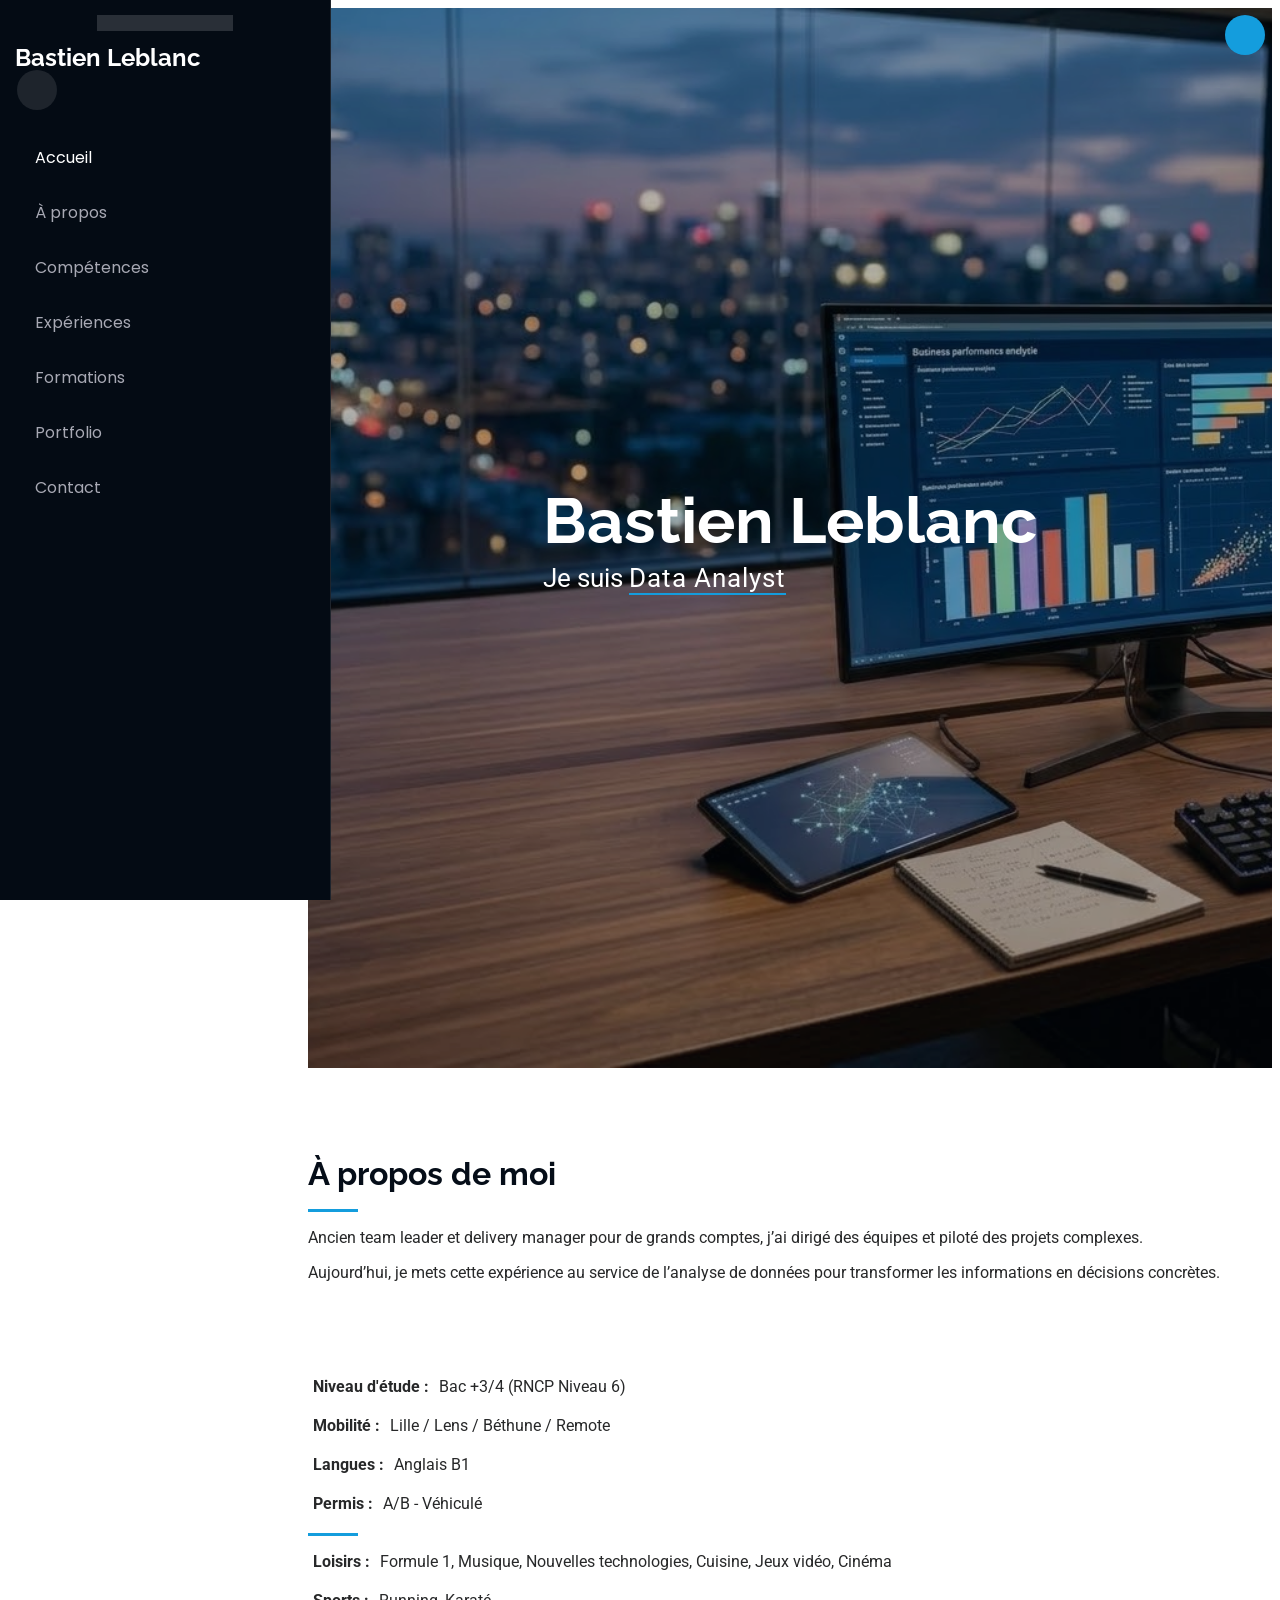
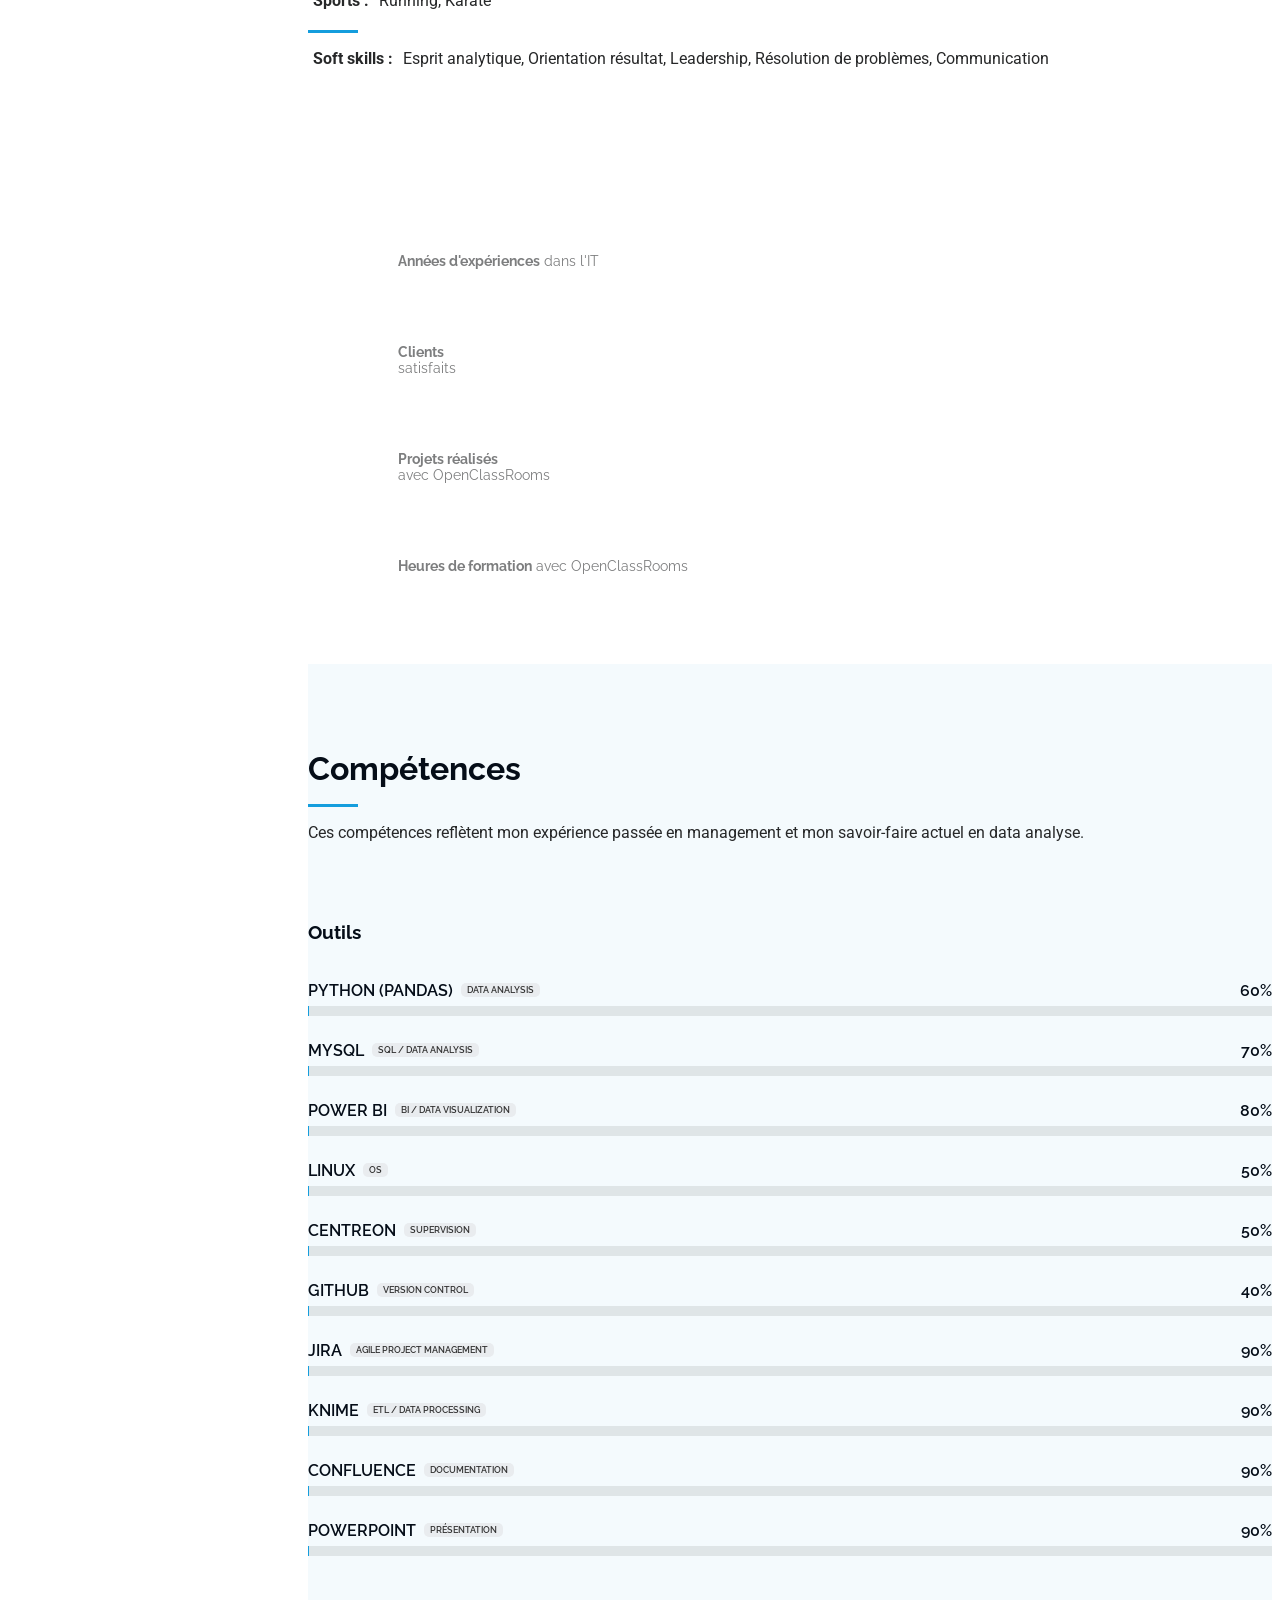
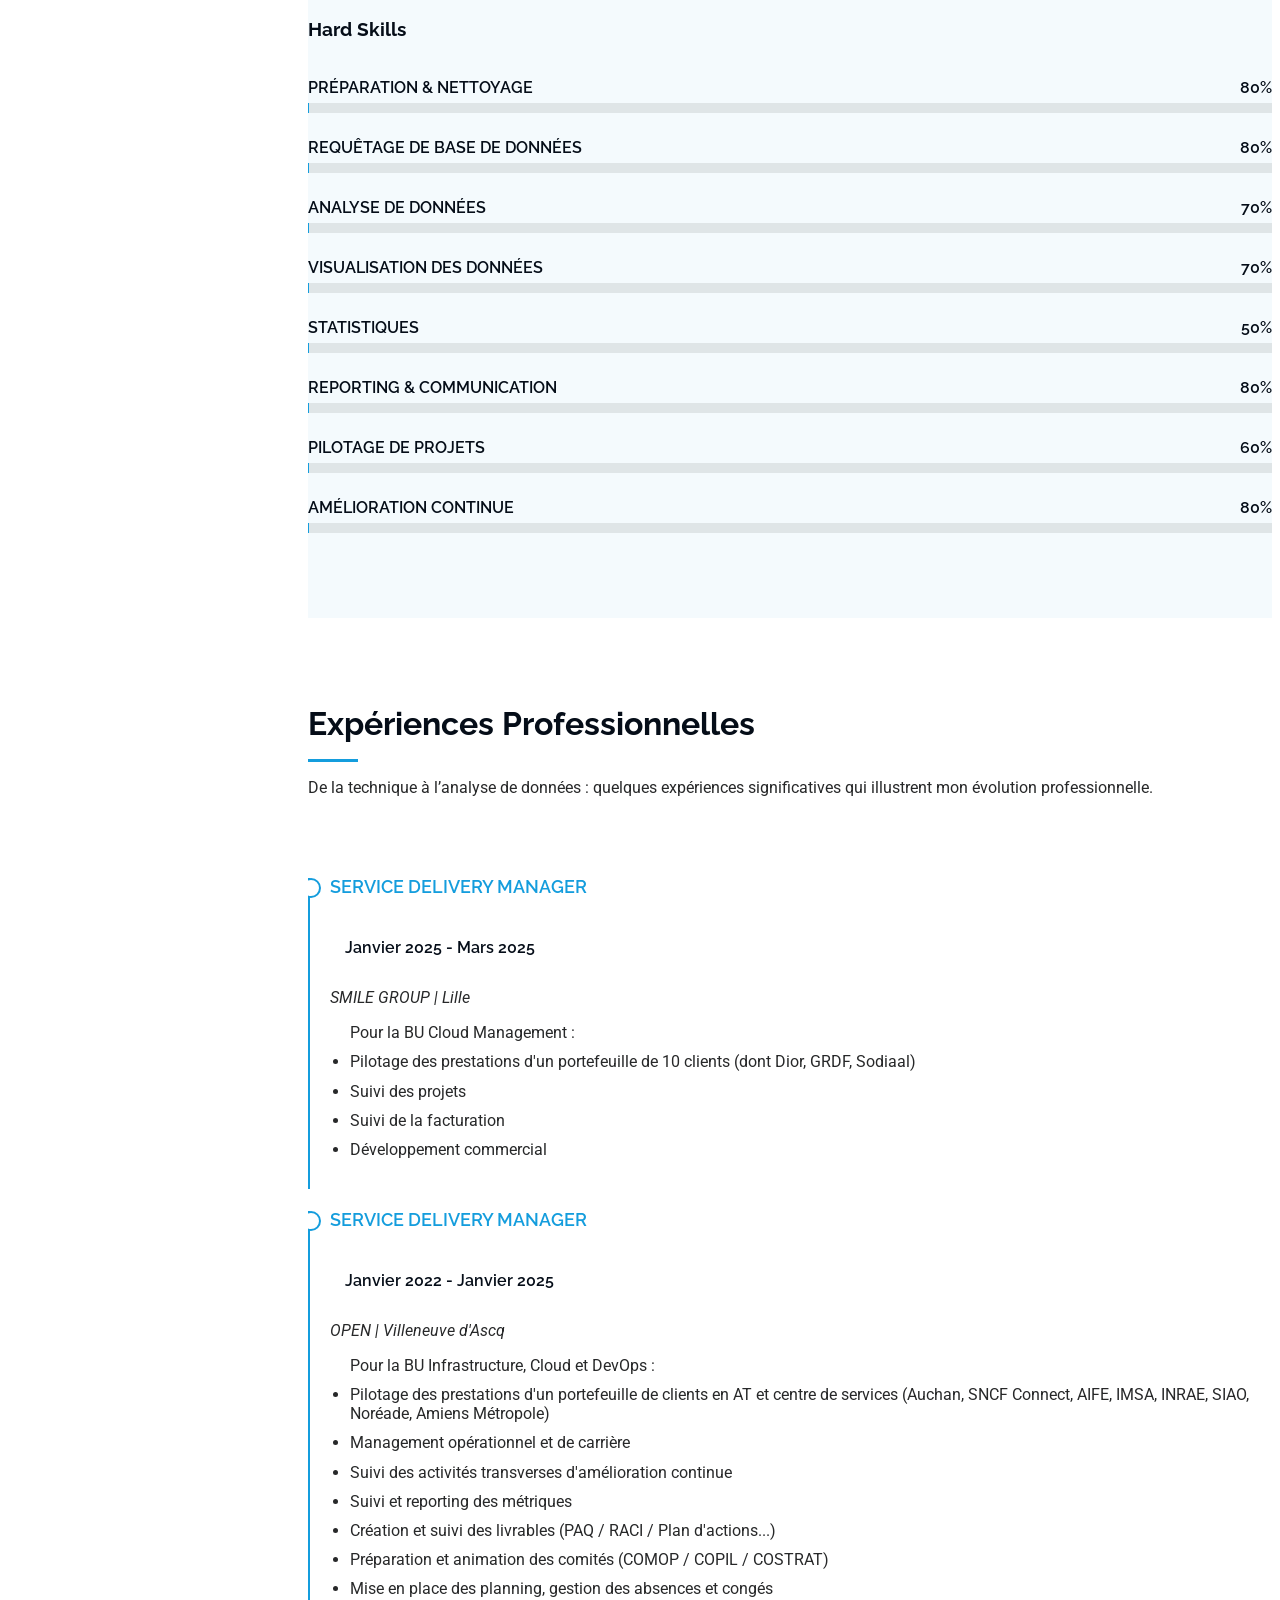
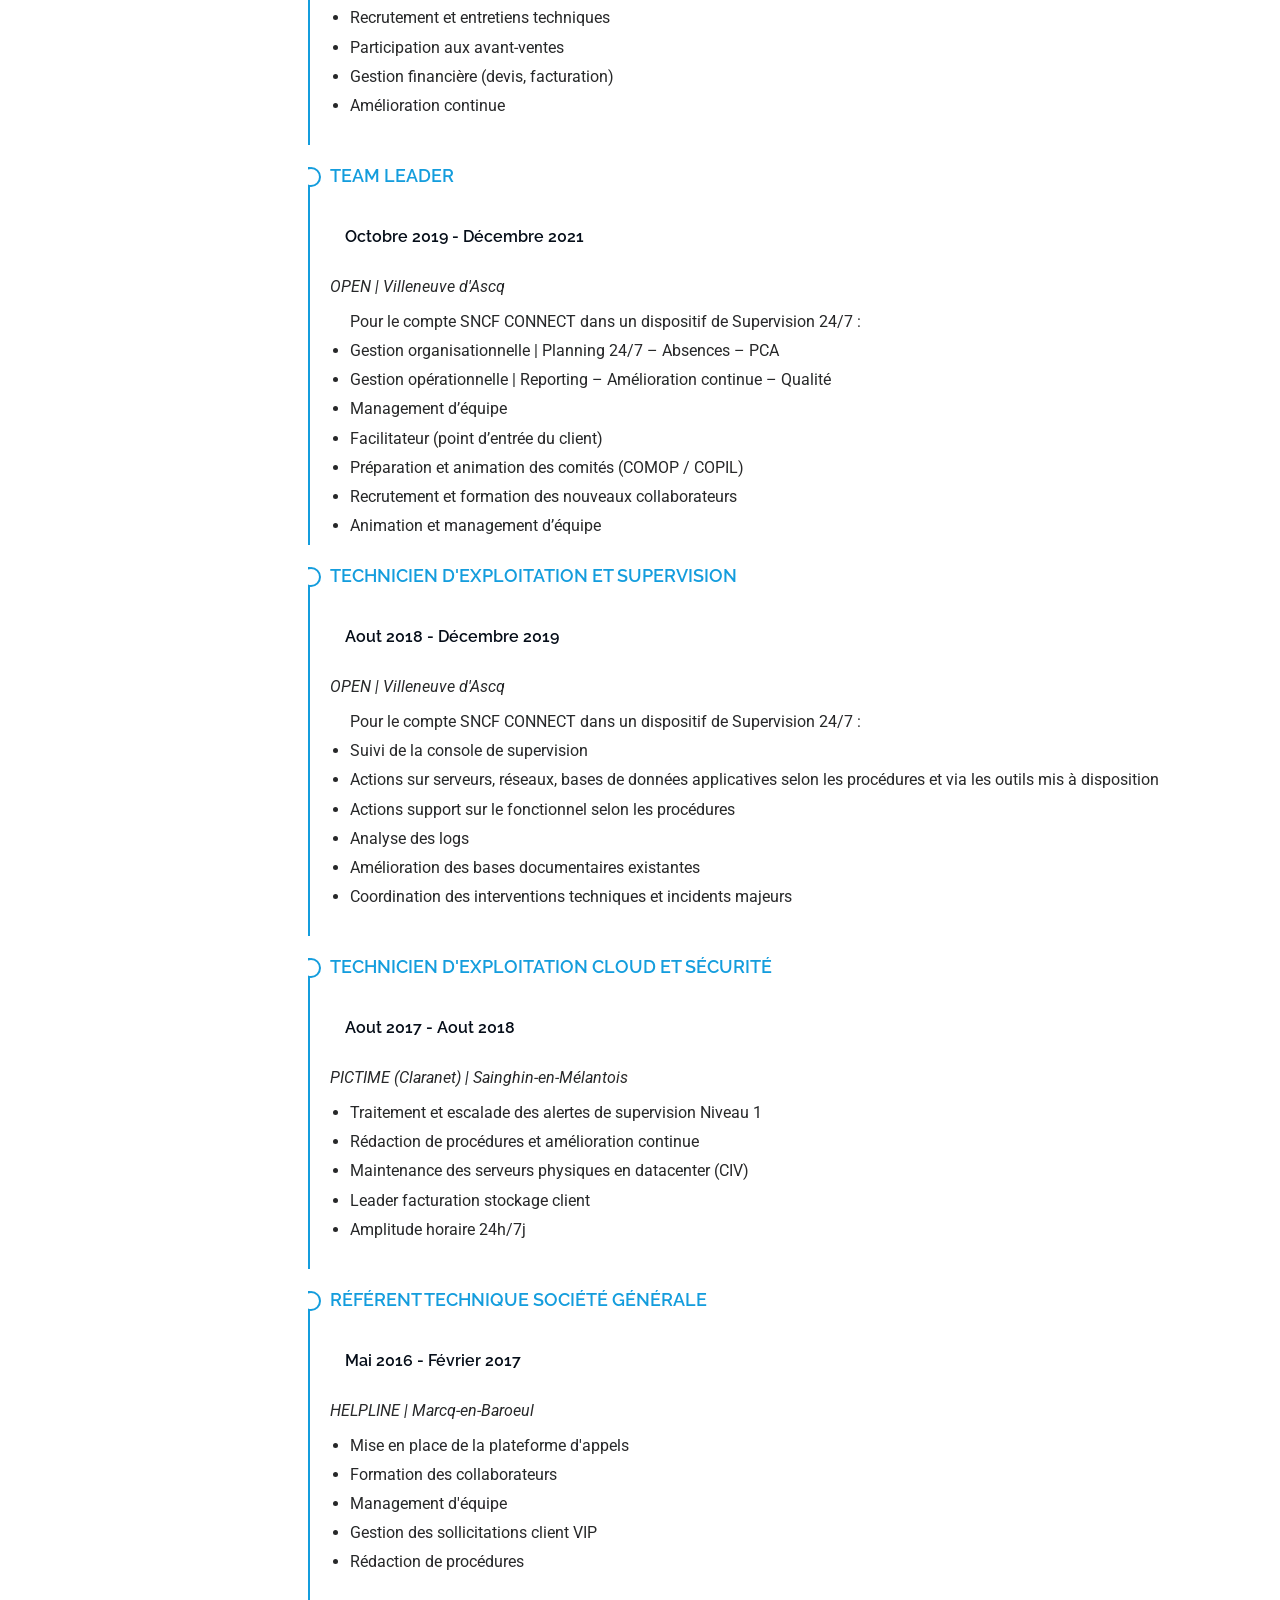
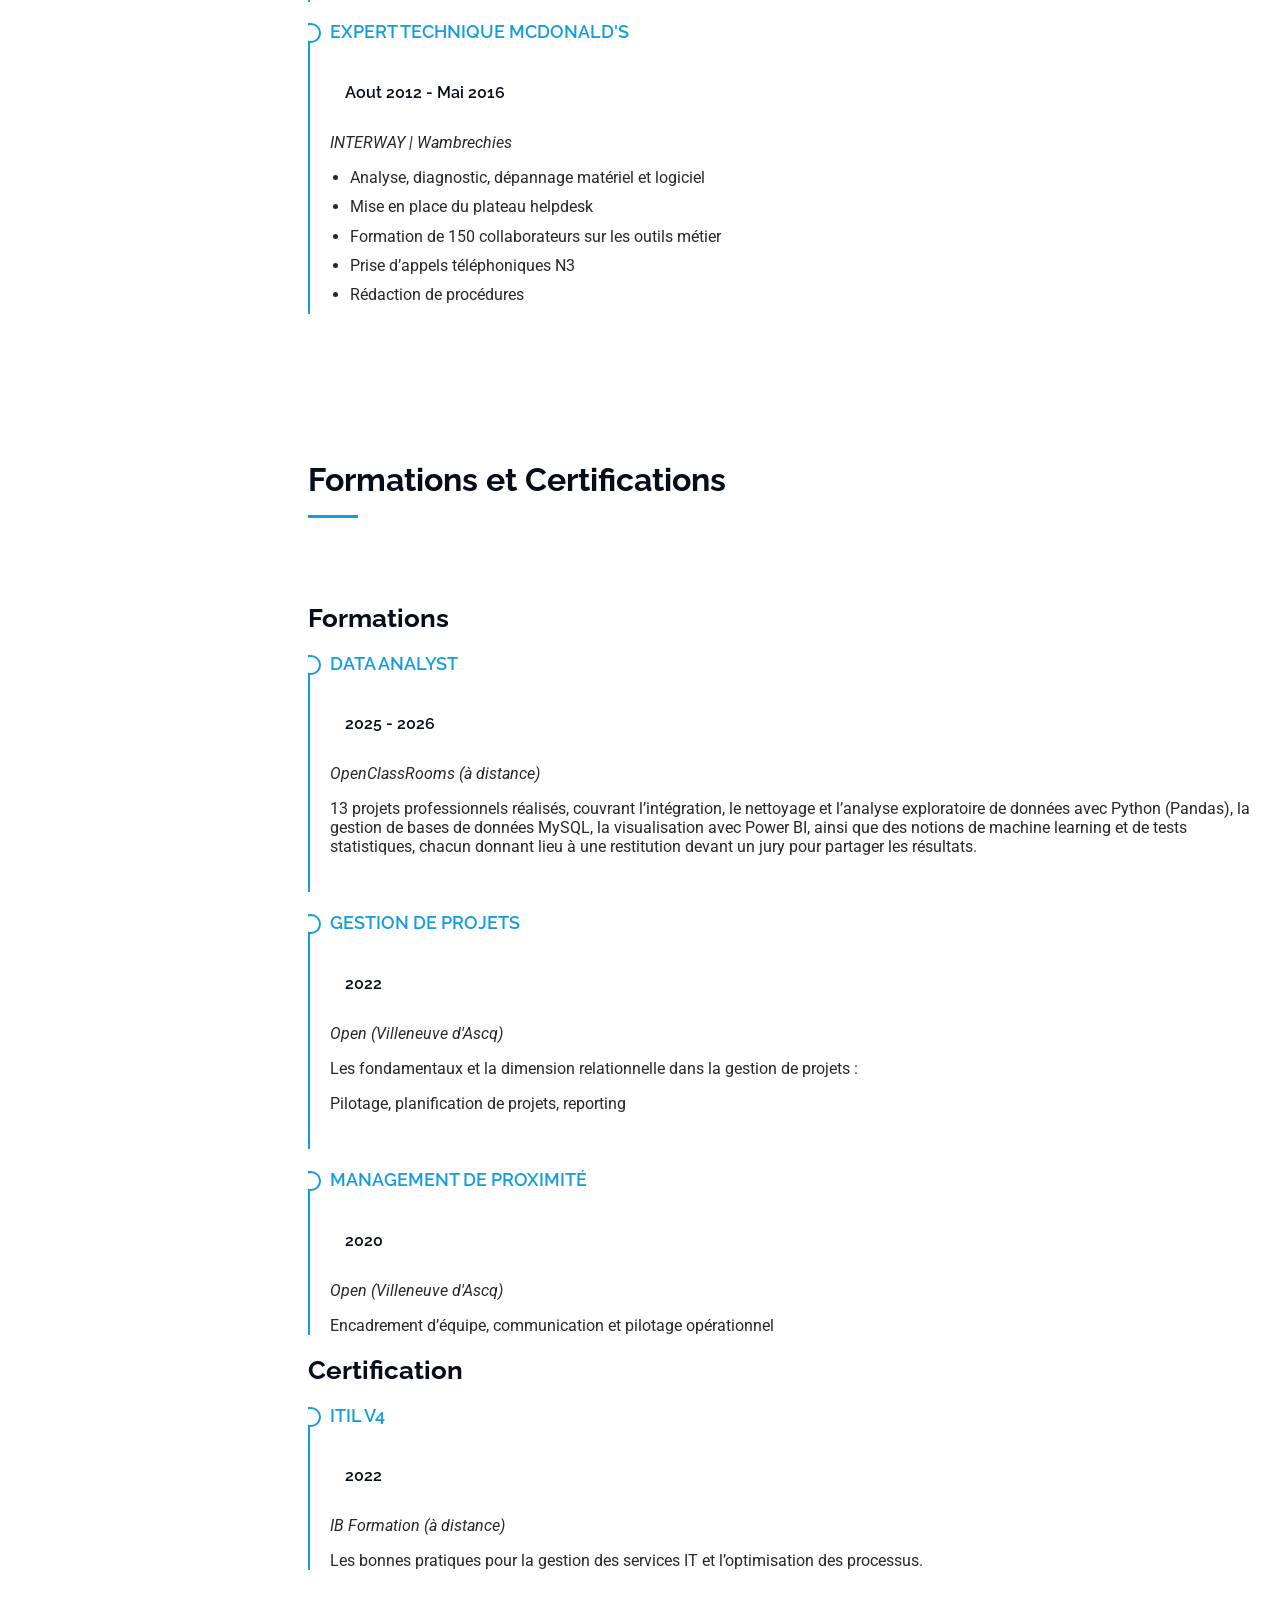
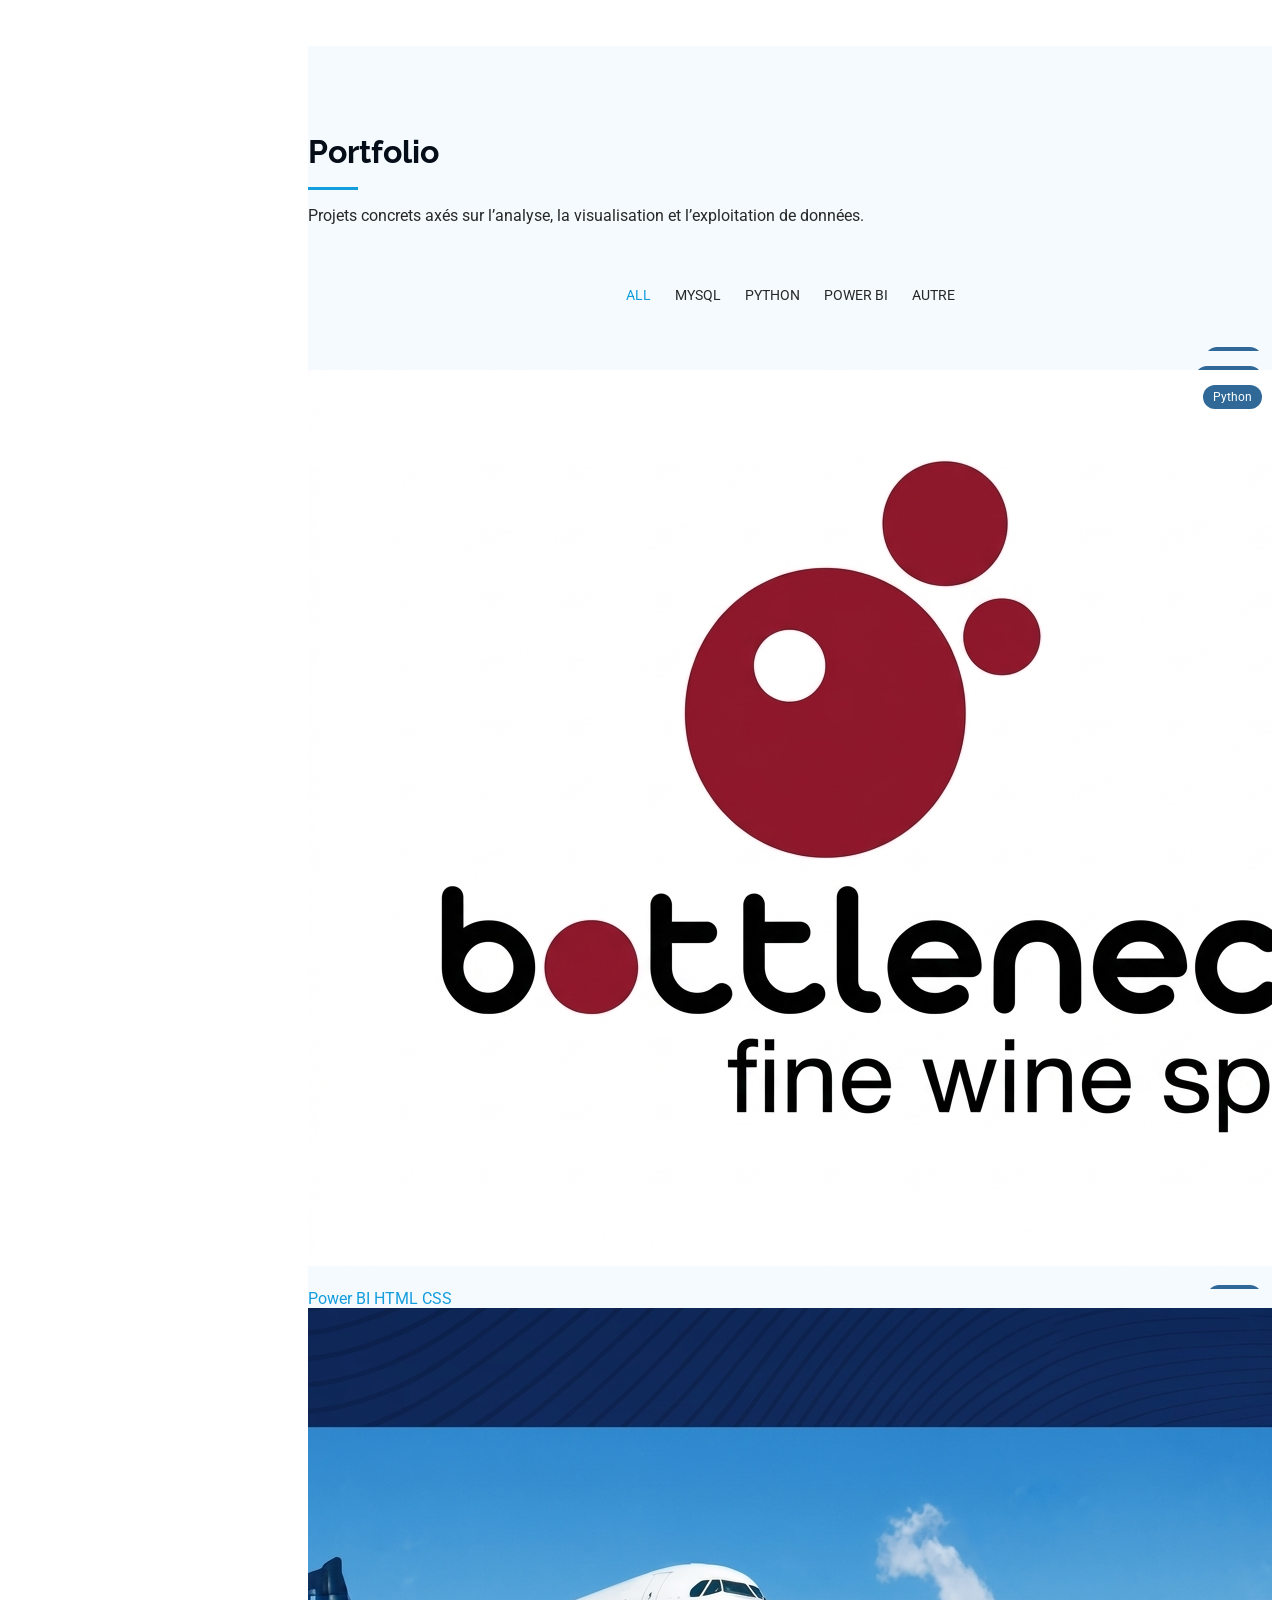
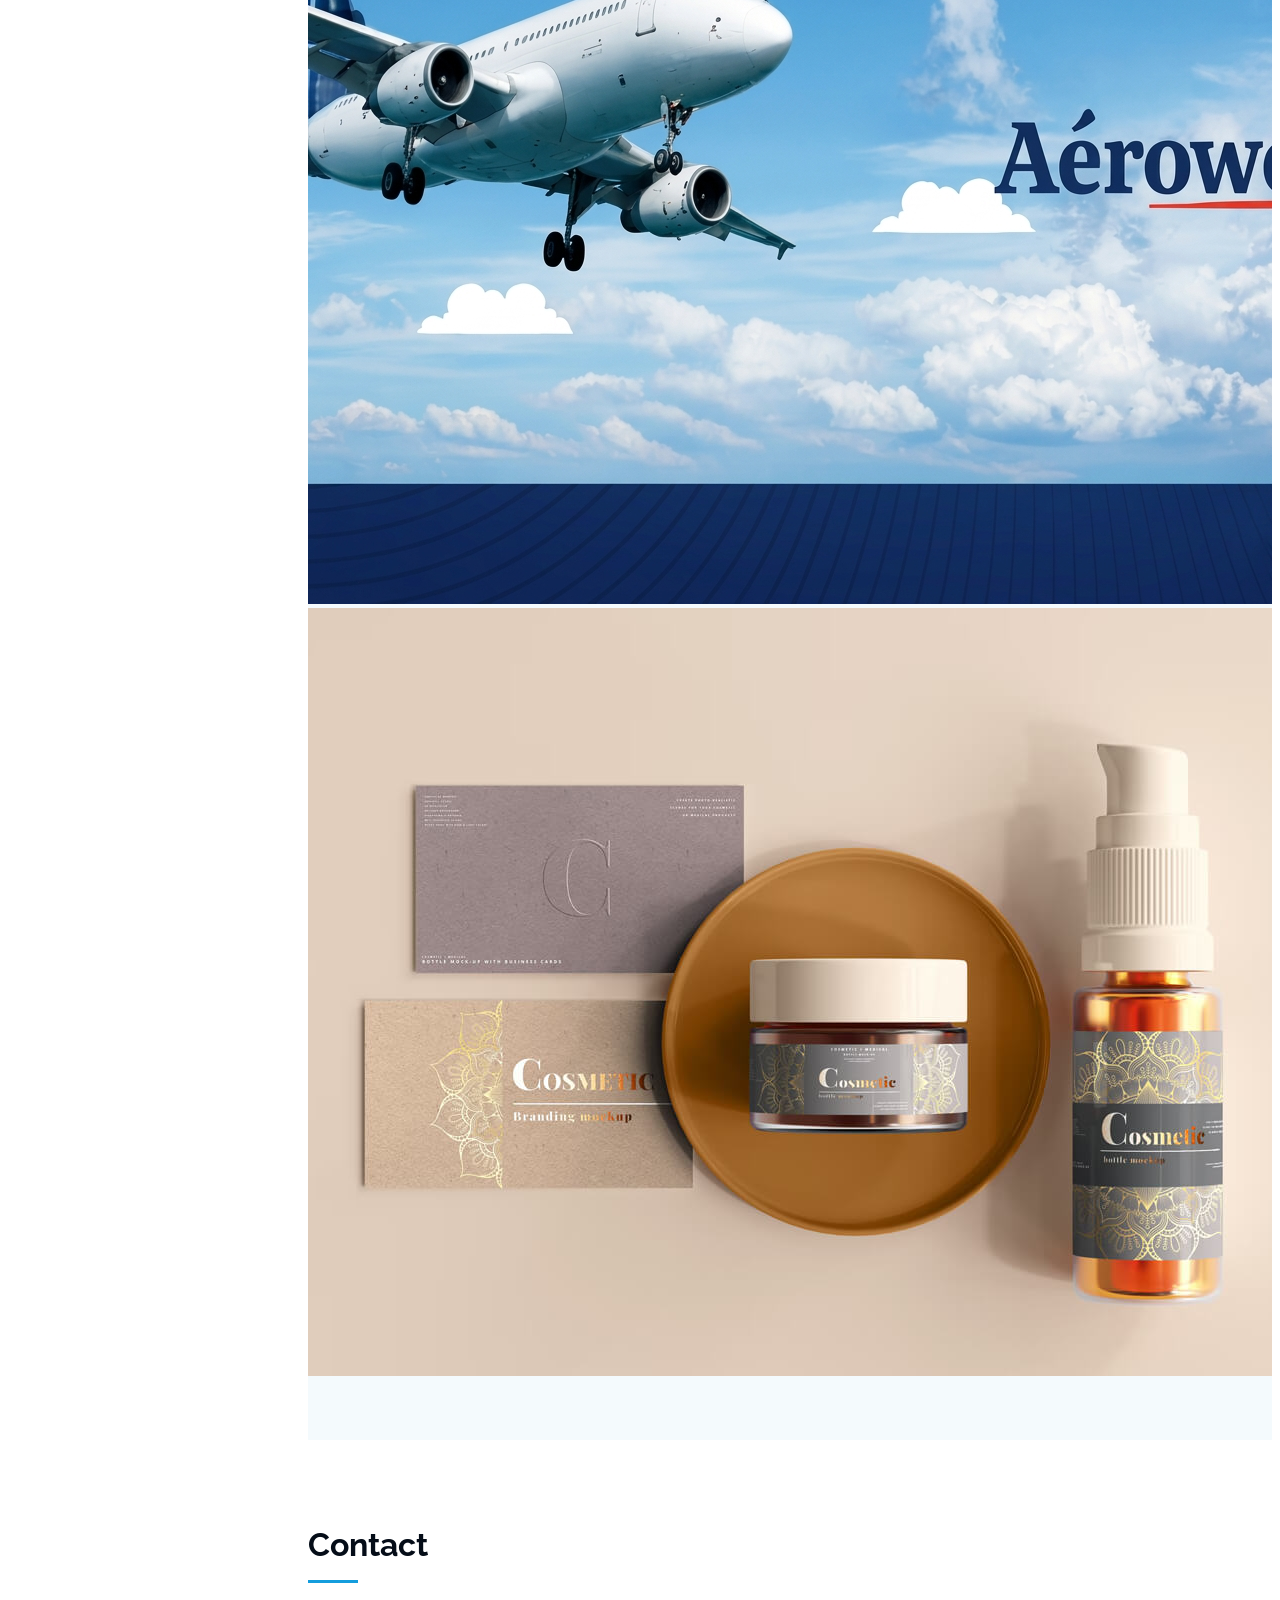
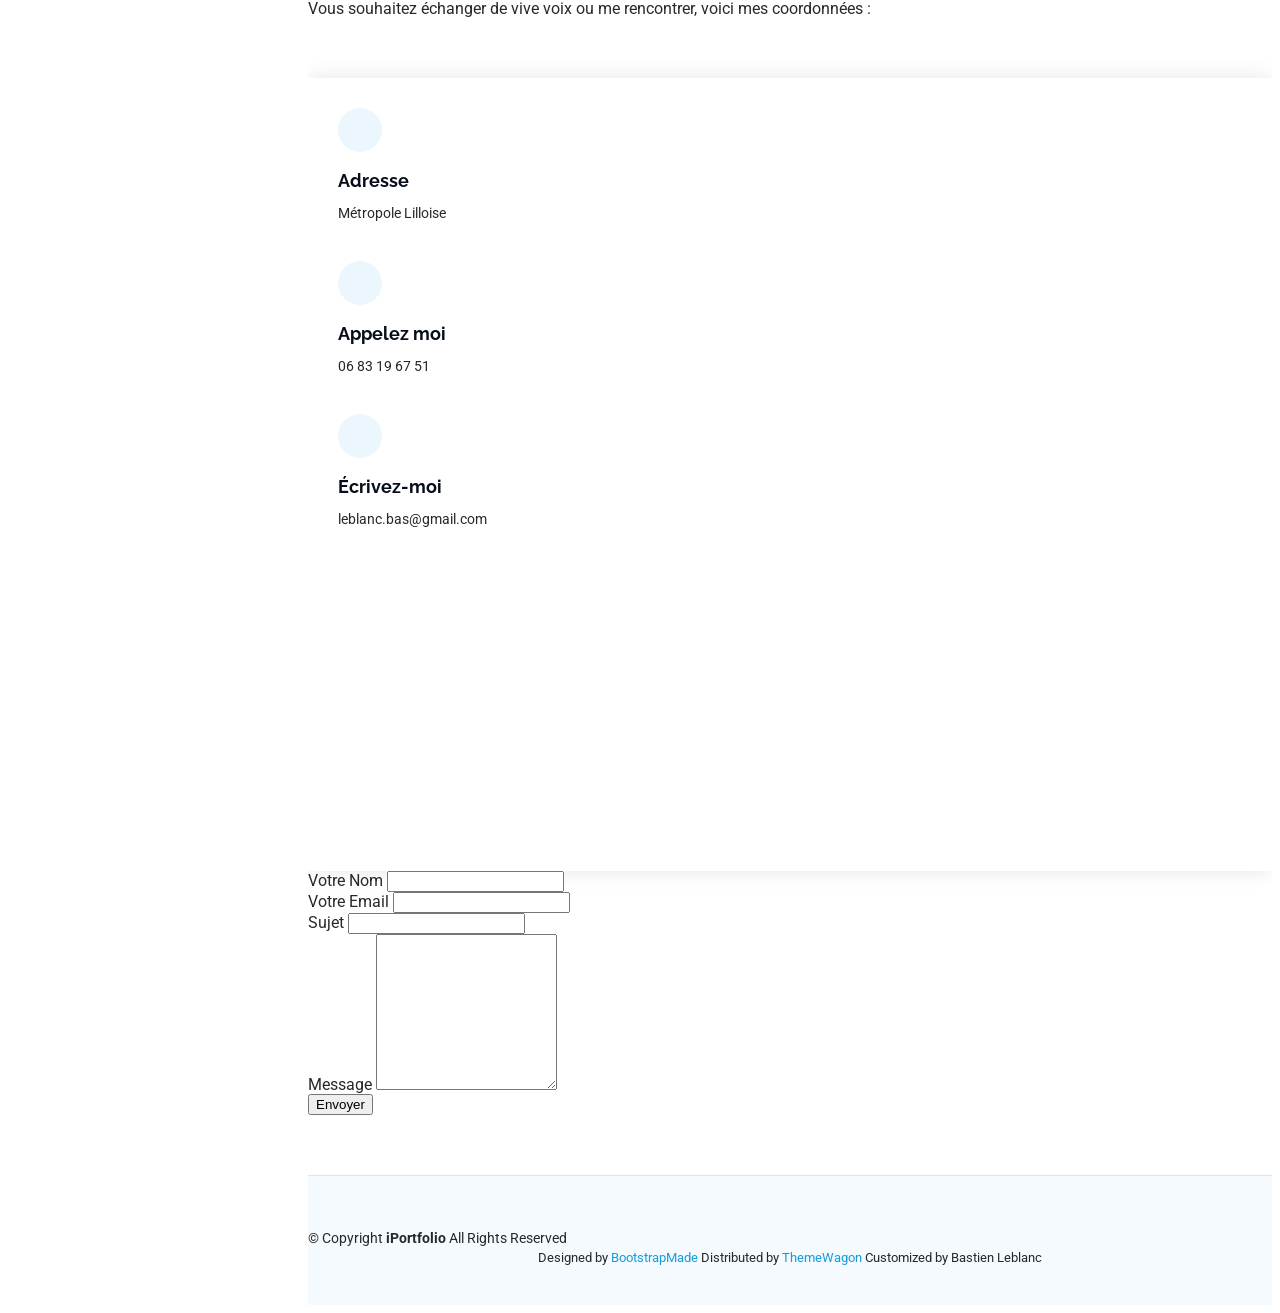
==== commit ebb353fe: "Update index.html" ====
--- a/index.html
+++ b/index.html
@@ -36,6 +36,13 @@
   ======================================================== -->
 </head>
 
+<!-- bloquer le clic droit -->
+<script>
+document.addEventListener('contextmenu', function(e) {
+  e.preventDefault();
+});
+</script>
+  
 <body class="index-page">
 
   <header id="header" class="header dark-background d-flex flex-column">
@@ -110,8 +117,8 @@
             <div class="row">
               <div class="col-lg-6">
                 <ul>
-                  <li><i class="bi bi-chevron-right"></i> <strong>Âge :</strong> <span>38</span></li>
                   <li><i class="bi bi-chevron-right"></i> <strong>Niveau d'étude :</strong> <span>Bac +3/4 (RNCP Niveau 6)</span></li>
+                  <li><i class="bi bi-chevron-right"></i> <strong>Mobilité :</strong> <span>Lille / Lens / Béthune / Remote</span></li>
                 </ul>
               </div>
             
@@ -123,10 +130,6 @@
               </div>
             </div>
 
-            <ul>
-              <li><i class="bi bi-chevron-right"></i> <strong>Mobilité :</strong> <span>Métropole Lilloise / Lens / Béthune</span></li>
-            </ul>
-            
             <div class="separator my-3"></div>
             
             <ul>
@@ -712,7 +715,7 @@
                 <i class="bi bi-geo-alt flex-shrink-0"></i>
                 <div>
                   <h3>Adresse</h3>
-                  <p>15 rue de Paris 59000 Lille</p>
+                  <p>Métropole Lilloise</p>
                 </div>
               </div><!-- End Info Item -->
 
@@ -732,7 +735,7 @@
                 </div>
               </div><!-- End Info Item -->
 
-              <iframe src="https://www.google.com/maps/embed?pb=!1m14!1m12!1m3!1d1065.133432790324!2d2.8913333432568145!3d50.583847064708614!2m3!1f0!2f0!3f0!3m2!1i1024!2i768!4f13.1!5e0!3m2!1sfr!2sfr!4v1773846085558!5m2!1sfr!2sfr" frameborder="0" style="border:0; width: 100%; height: 270px;" allowfullscreen="" loading="lazy" referrerpolicy="no-referrer-when-downgrade"></iframe>
+              <iframe src="https://www.google.com/maps/embed?pb=!1m18!1m12!1m3!1d161883.9056493497!2d2.8660073006327327!3d50.65616441175715!2m3!1f0!2f0!3f0!3m2!1i1024!2i768!4f13.1!3m3!1m2!1s0x47c32a8fb0b19e19%3A0xd01ece9b93a51c58!2sM%C3%A9tropole%20Europ%C3%A9enne%20de%20Lille!5e0!3m2!1sfr!2sfr!4v1774605077296!5m2!1sfr!2sfr" frameborder="0" style="border:0; width: 100%; height: 270px;" allowfullscreen="" loading="lazy" referrerpolicy="no-referrer-when-downgrade"></iframe>
             </div>
           </div>
 
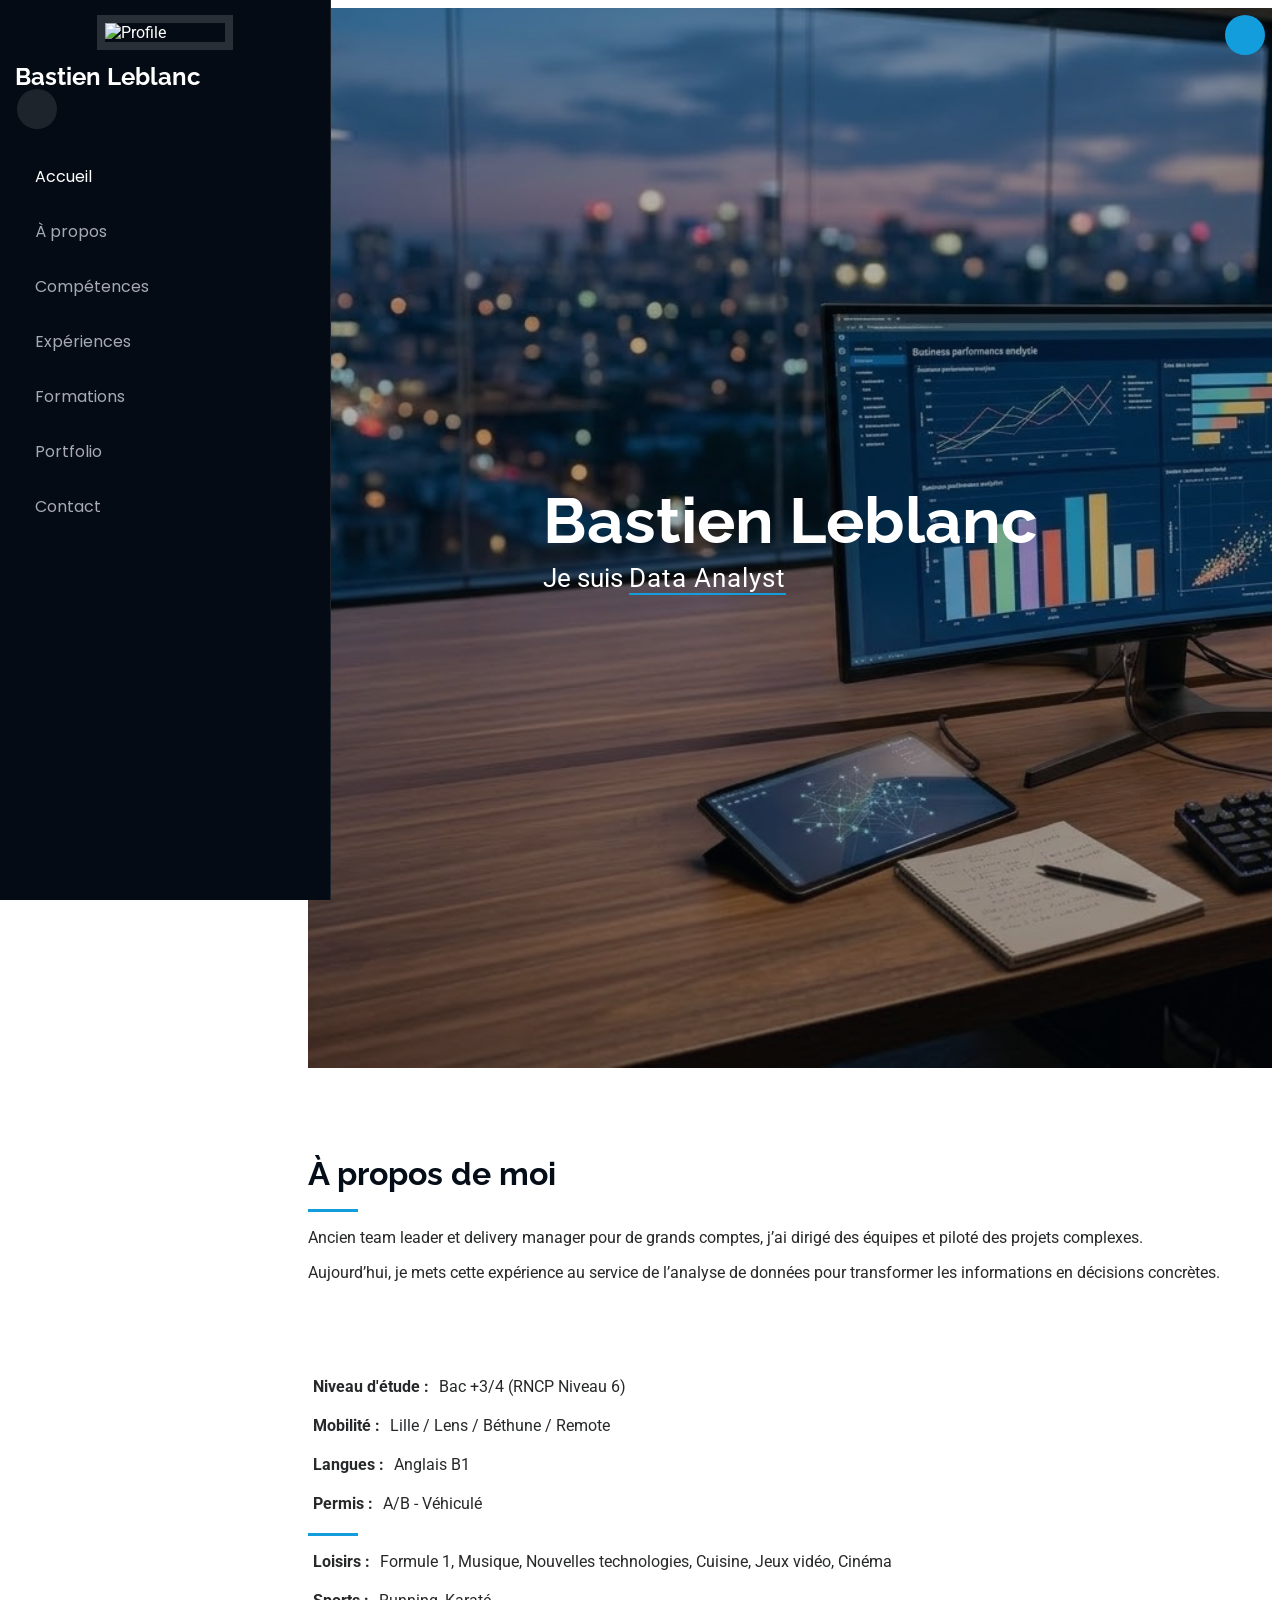
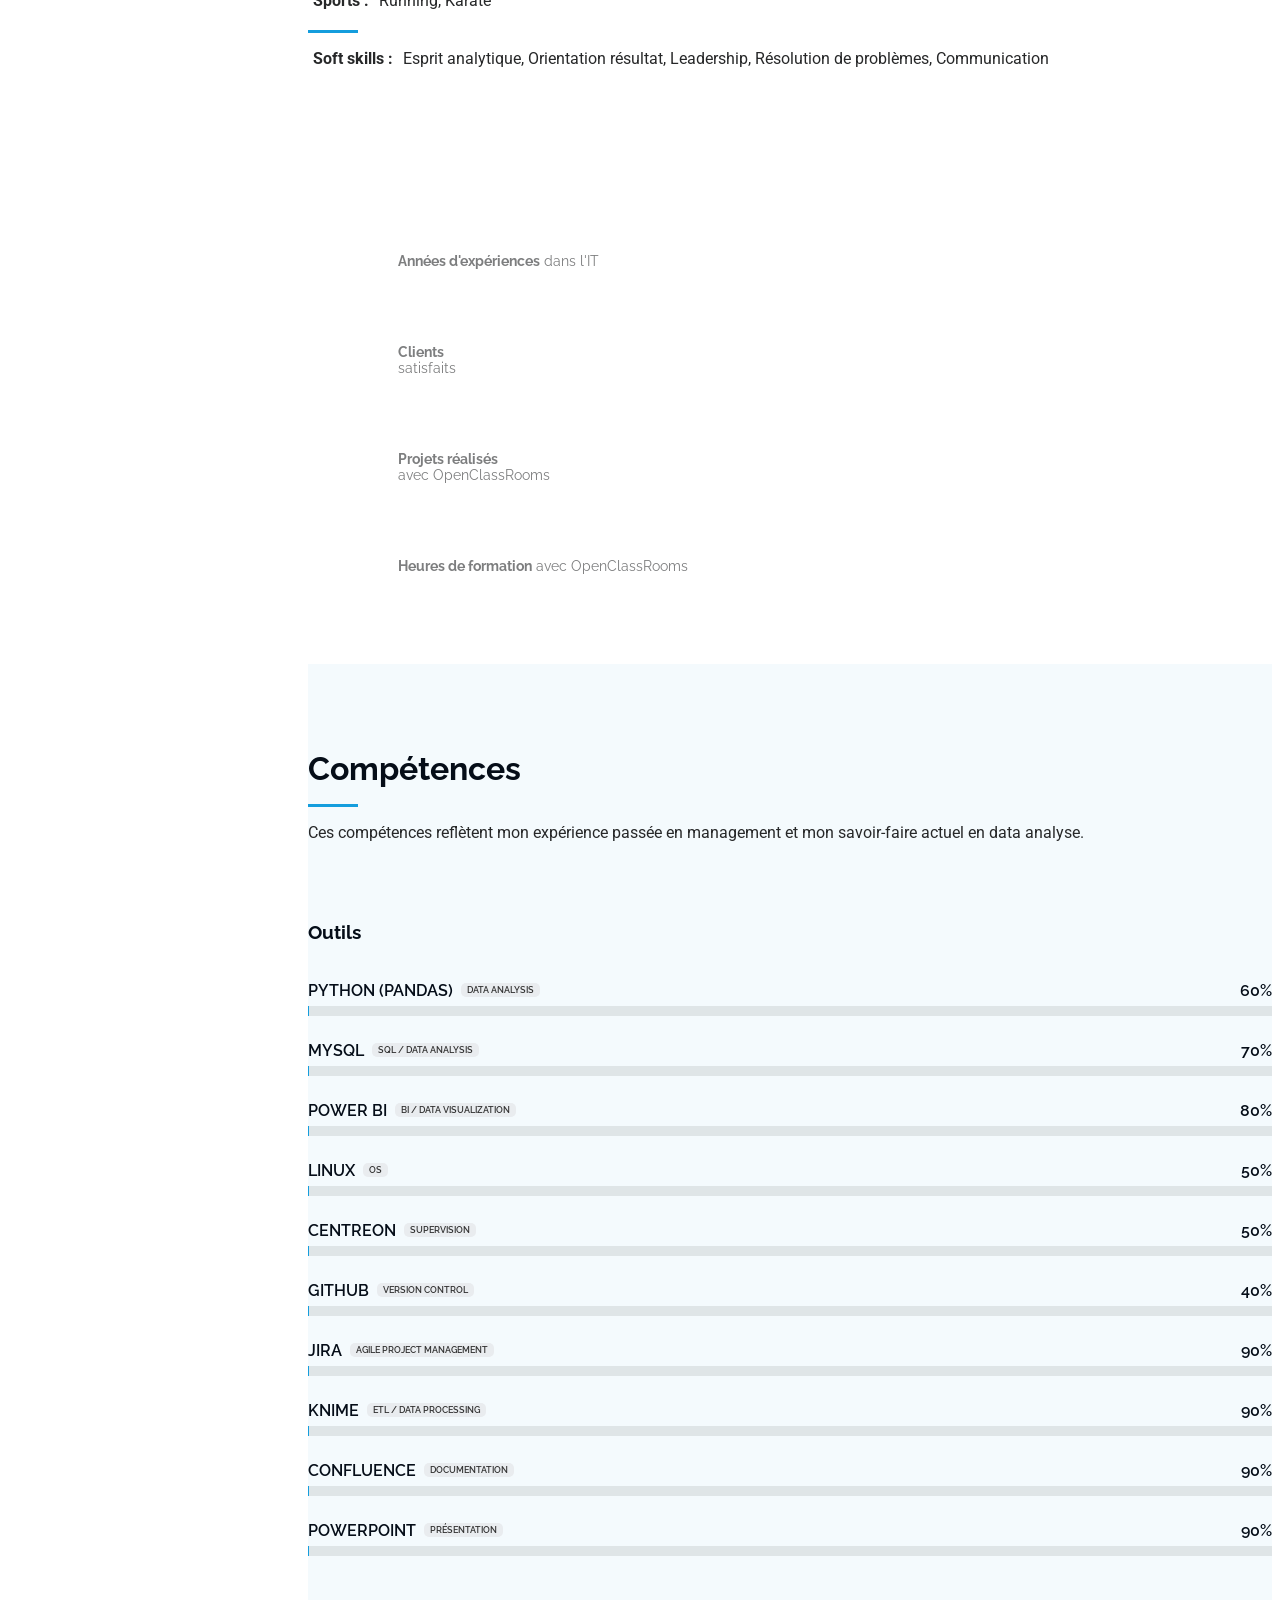
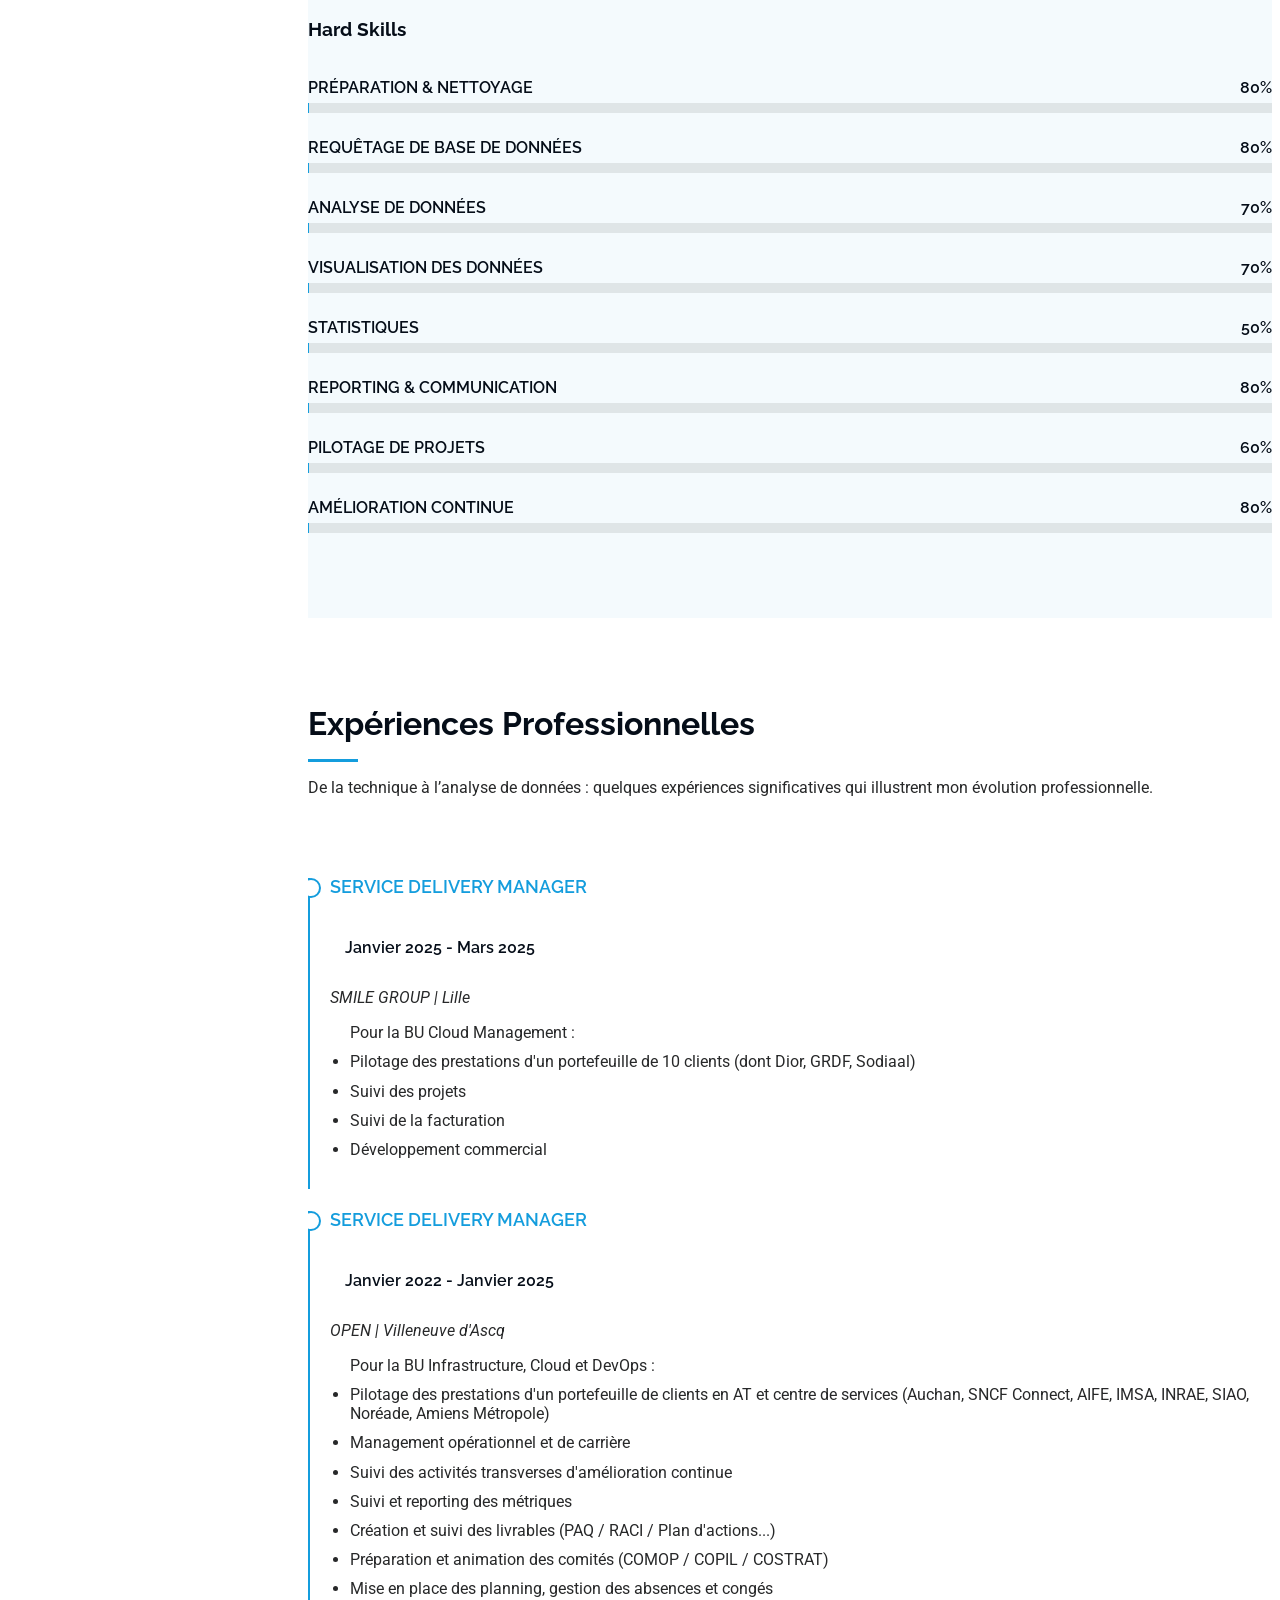
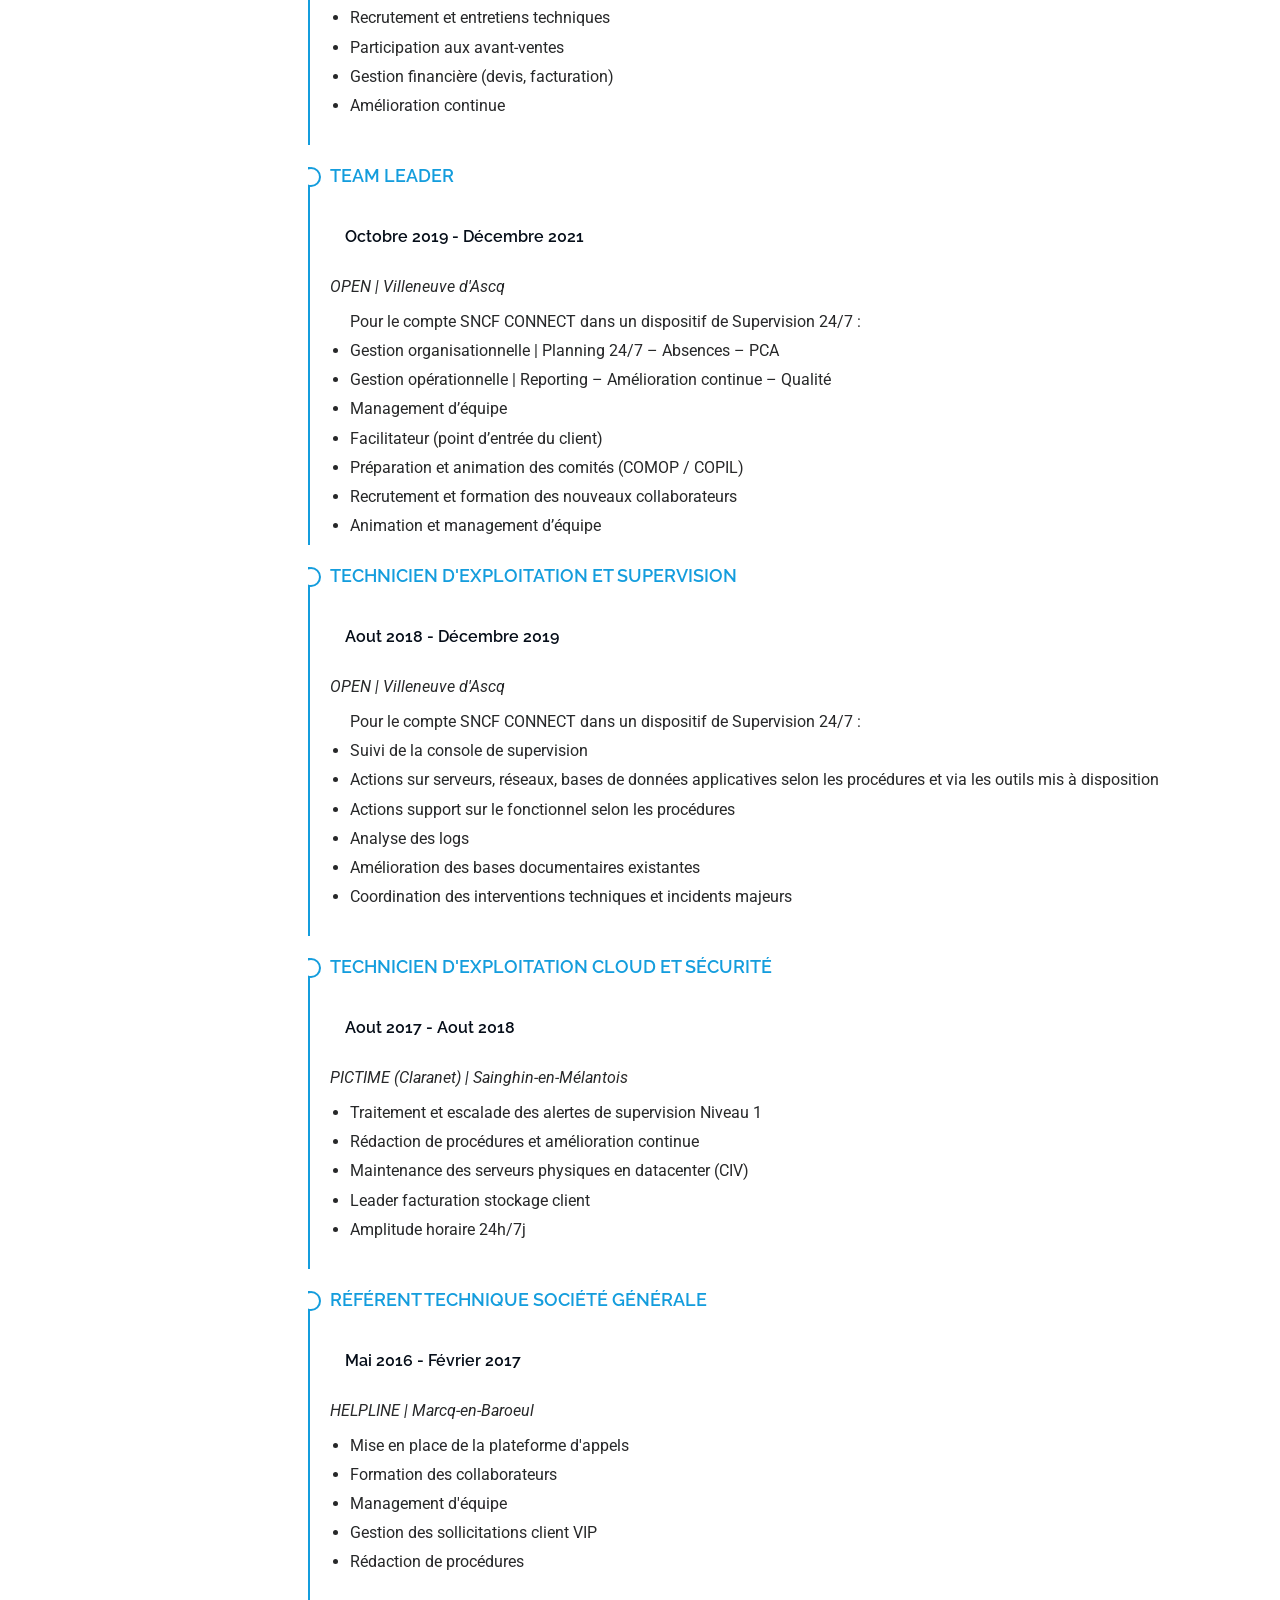
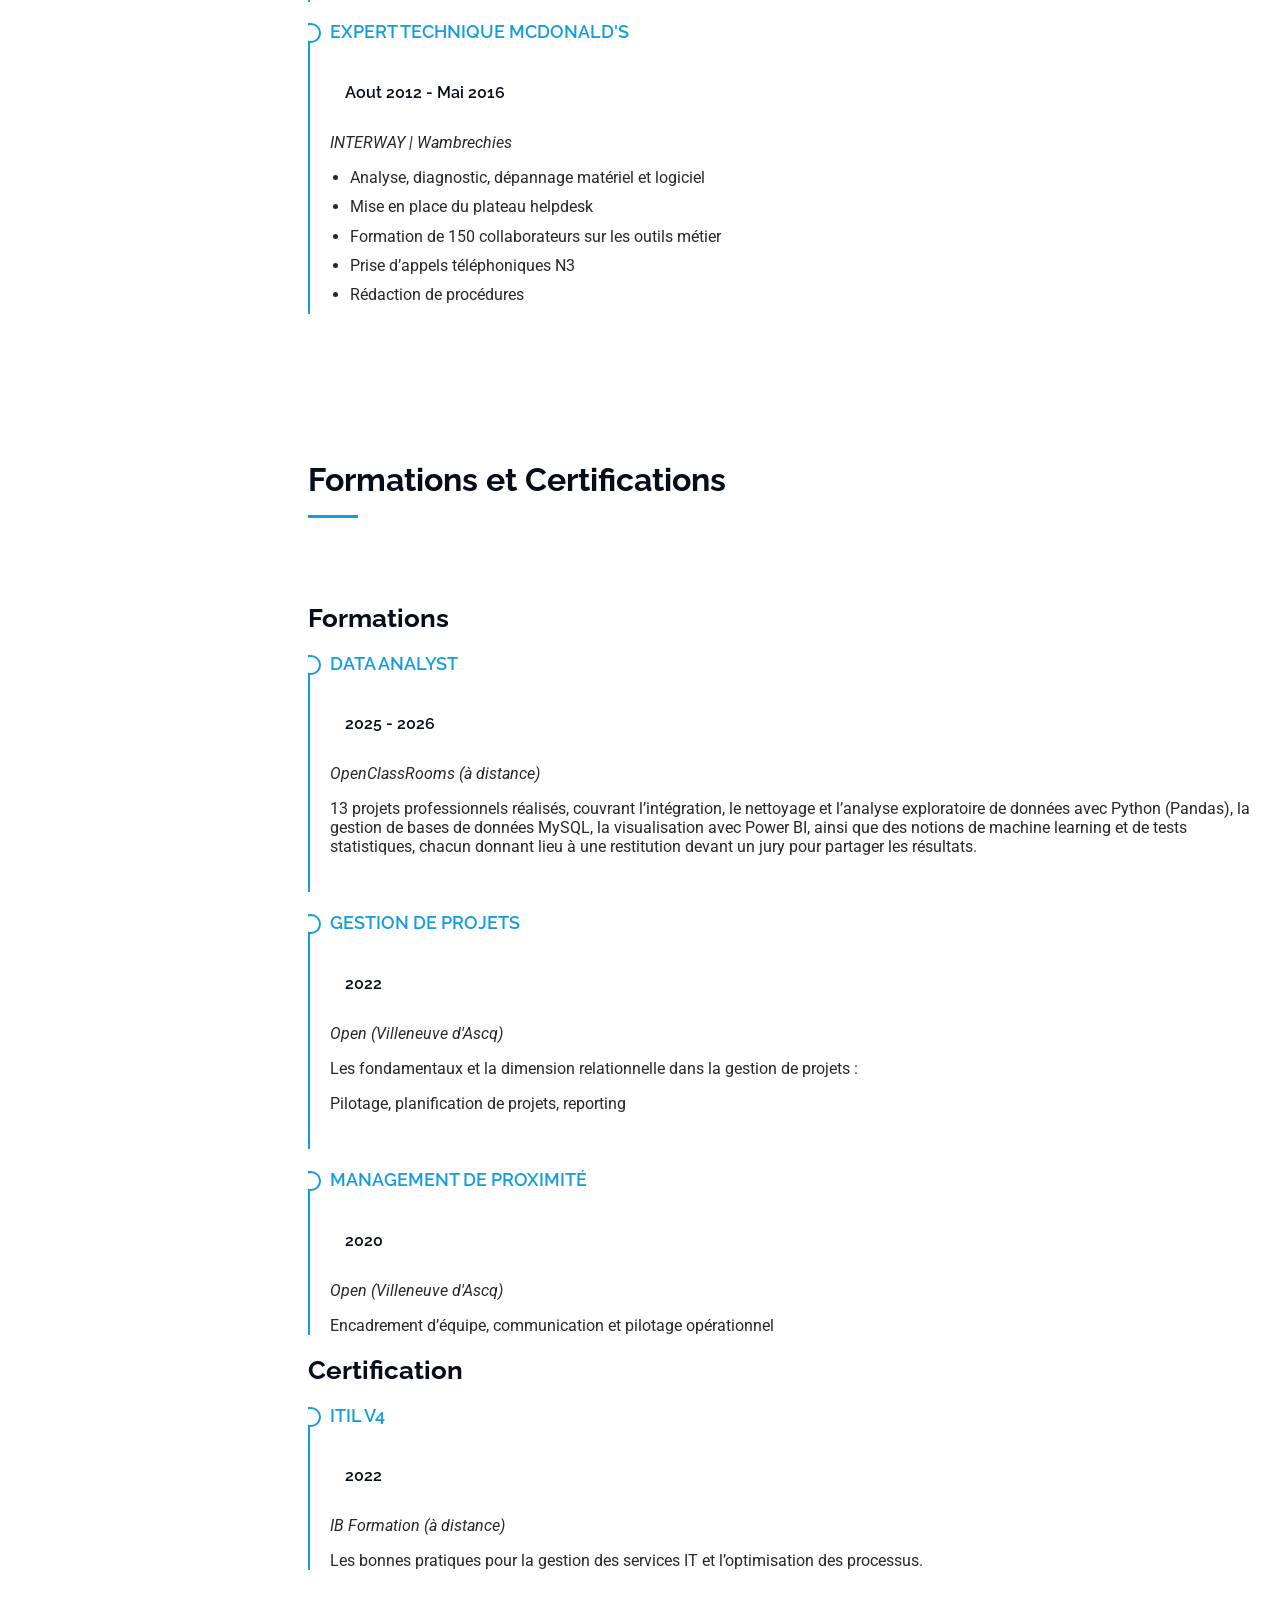
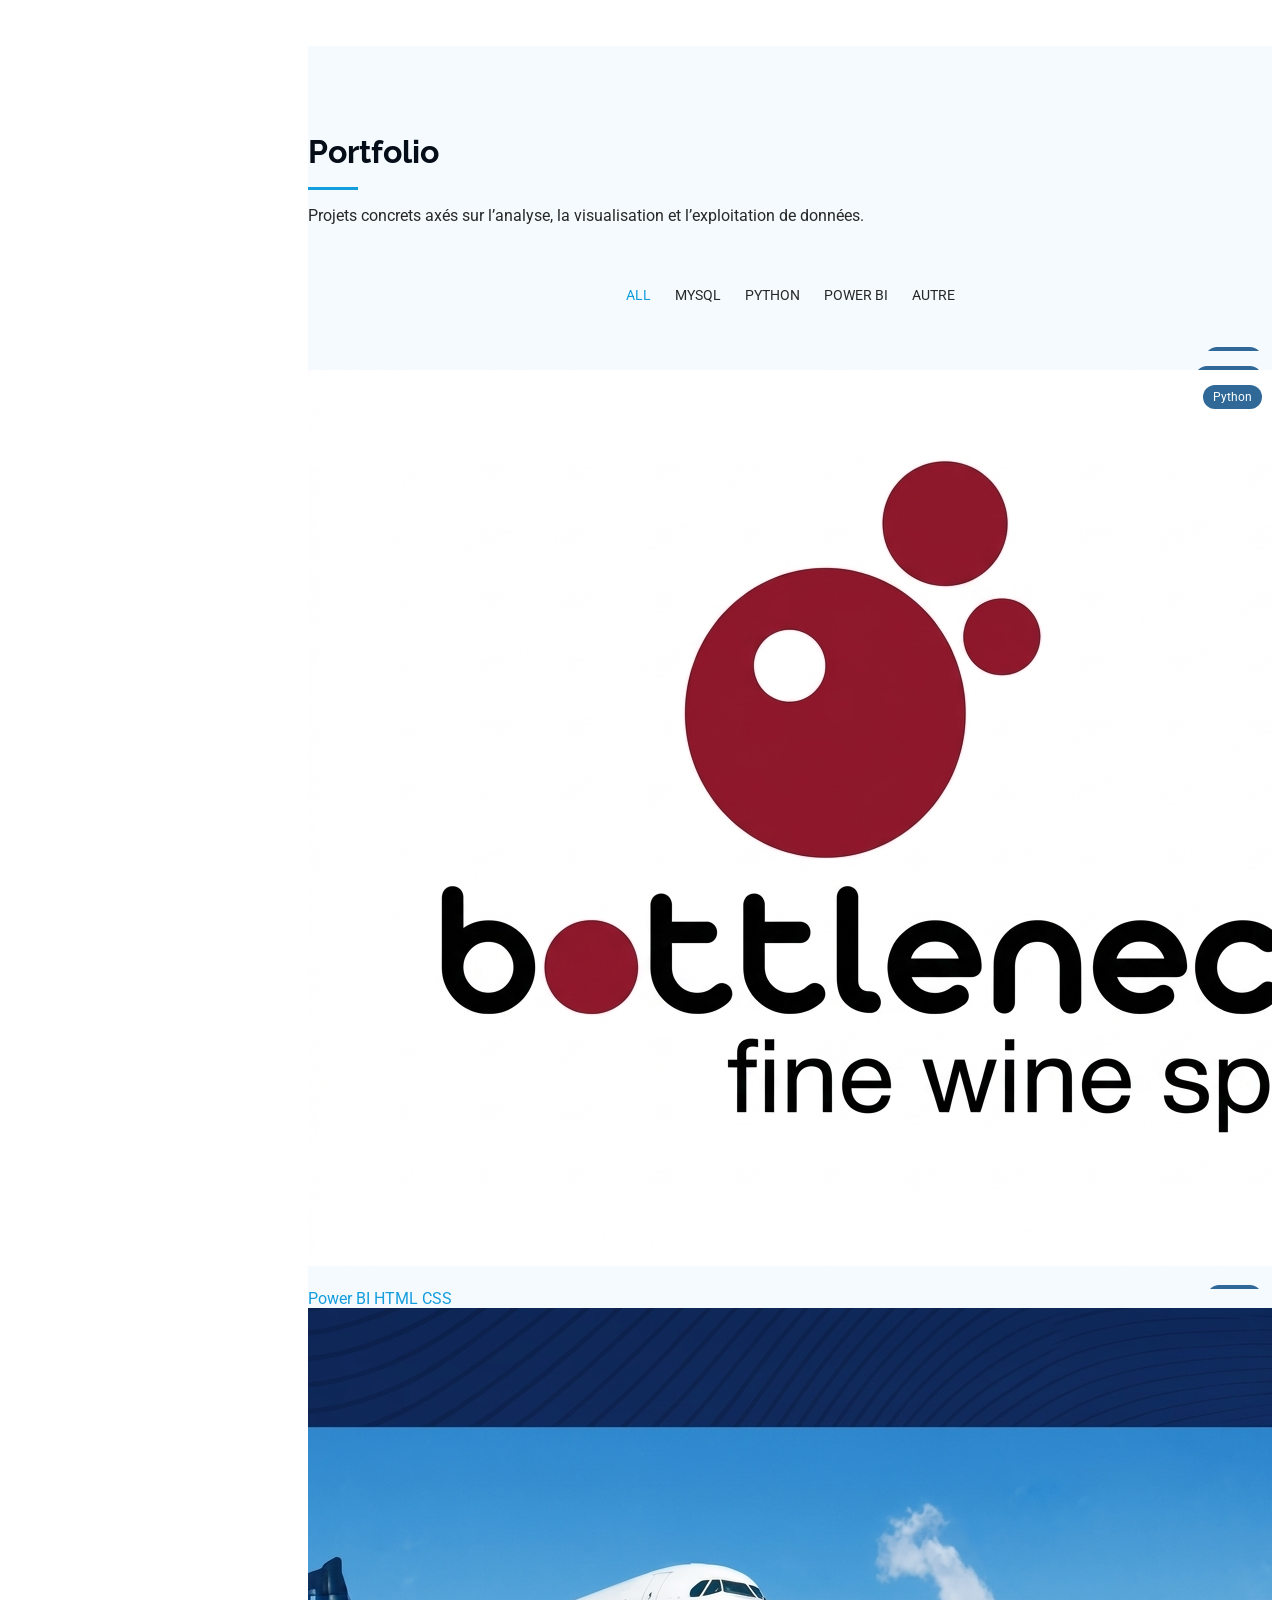
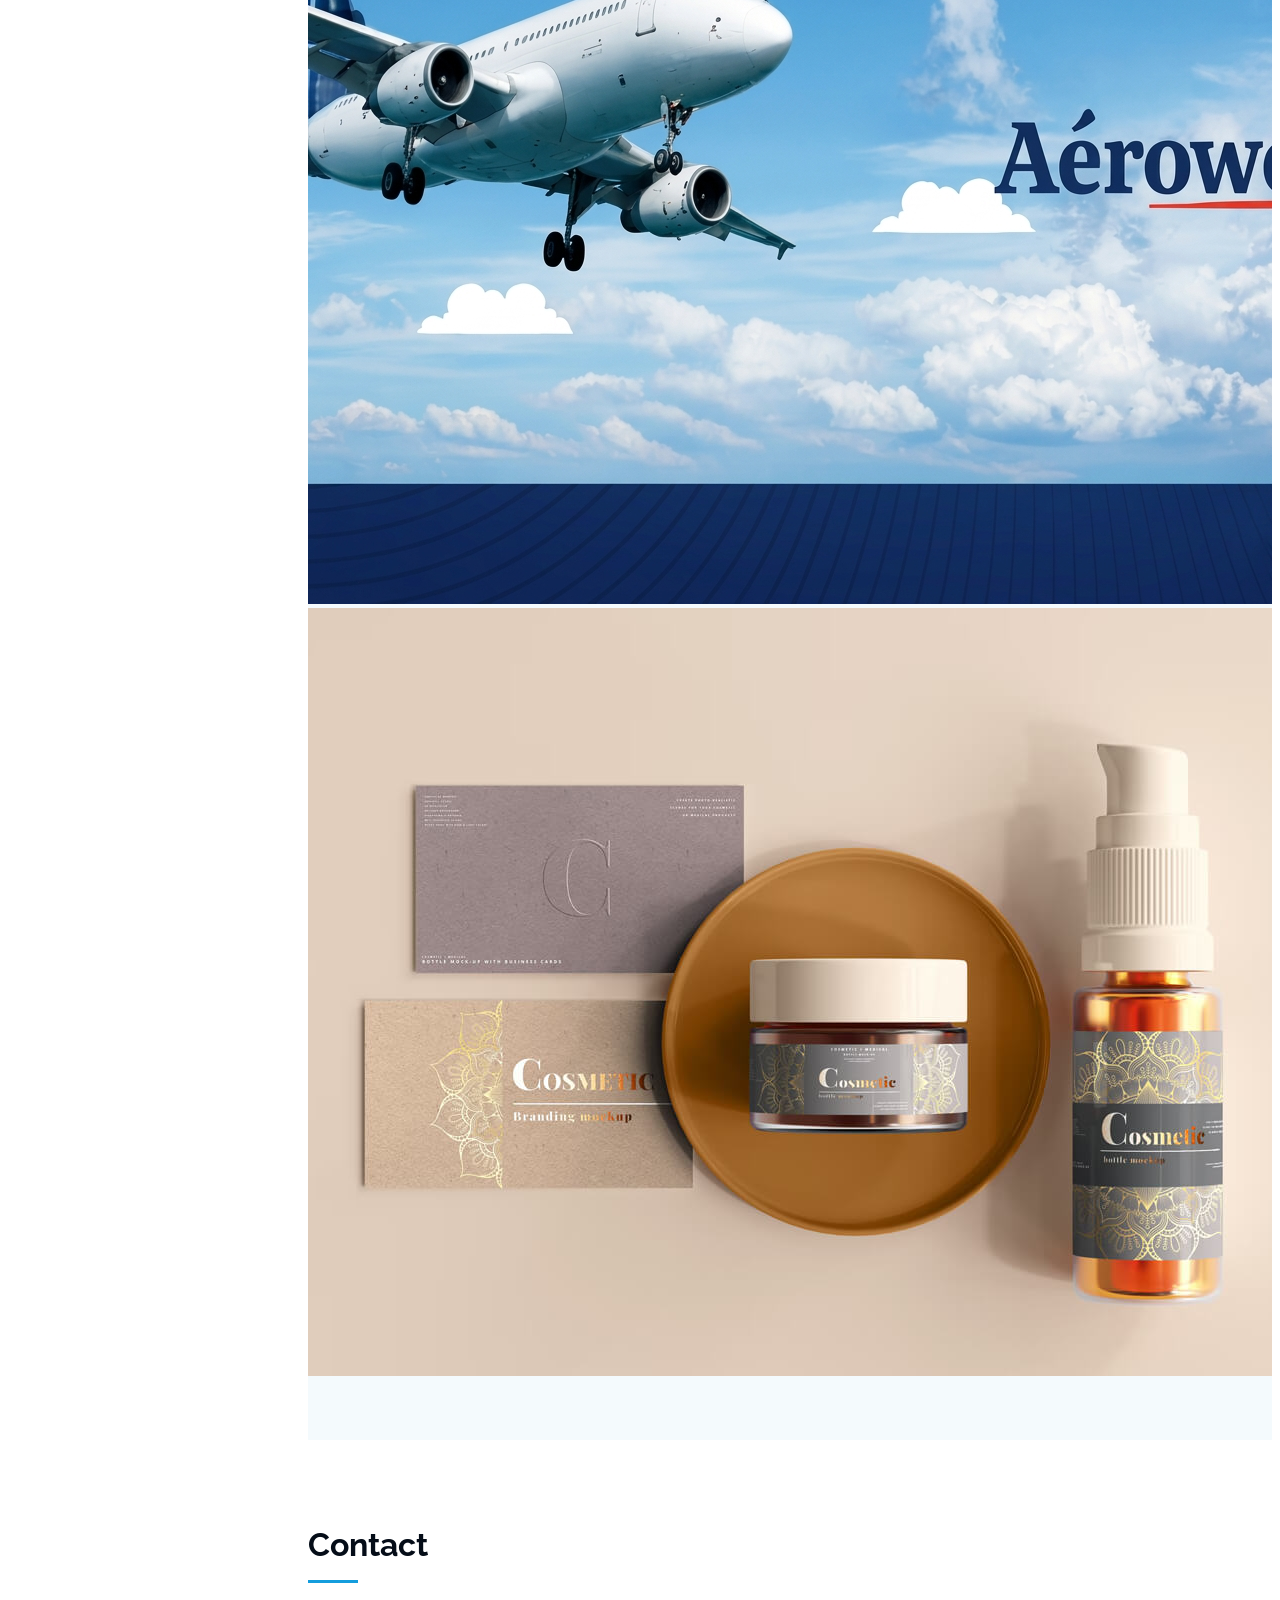
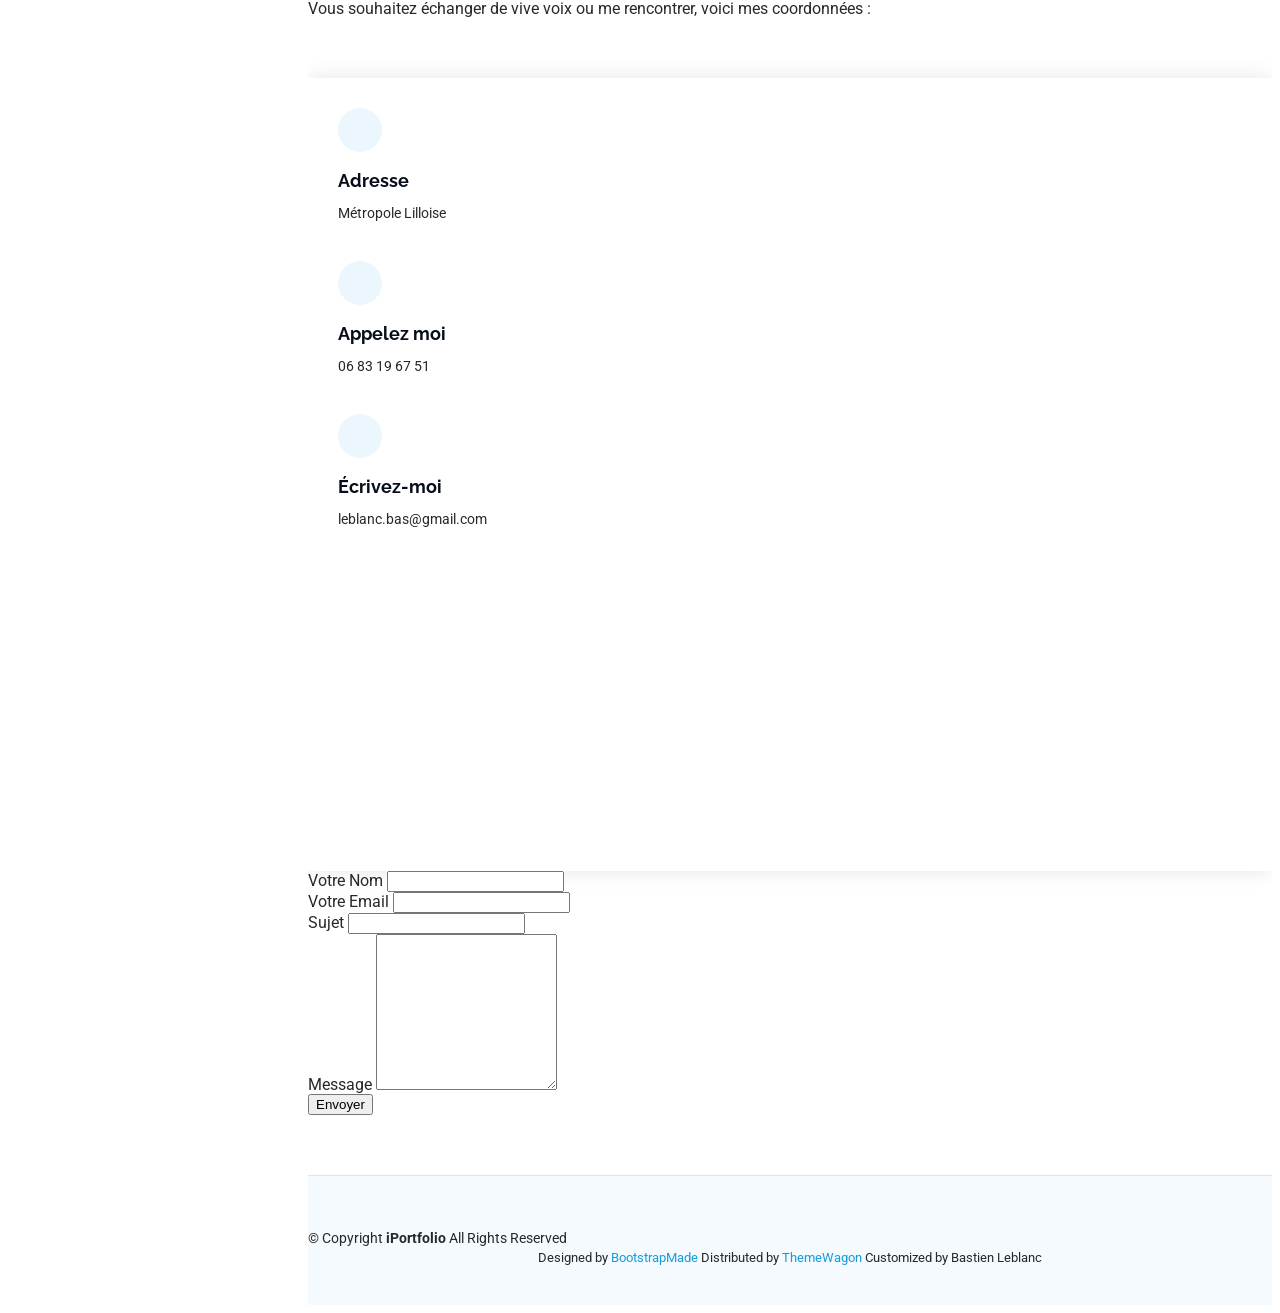
==== commit 0d7901c3: "Update index.html" ====
--- a/index.html
+++ b/index.html
@@ -48,9 +48,23 @@
   <header id="header" class="header dark-background d-flex flex-column">
     <i class="header-toggle d-xl-none bi bi-list"></i>
 
+    <!--
     <div class="profile-img">
       <img src="assets/img/my-profile-img2.jpg" alt="" class="img-fluid rounded-circle">
     </div>
+    -->
+    
+    <!-- optimisation de l'affichage de la photo -->
+    <div class="profile-img">
+  <img
+    src="assets/img/my-profile-img2.jpg"
+    alt="Profile"
+    class="img-fluid rounded-circle"
+    loading="eager"
+    fetchpriority="high"
+    decoding="async"
+  >
+</div>
 
     <a href="index.html" class="logo d-flex align-items-center justify-content-center">
       <!-- Uncomment the line below if you also wish to use an image logo -->
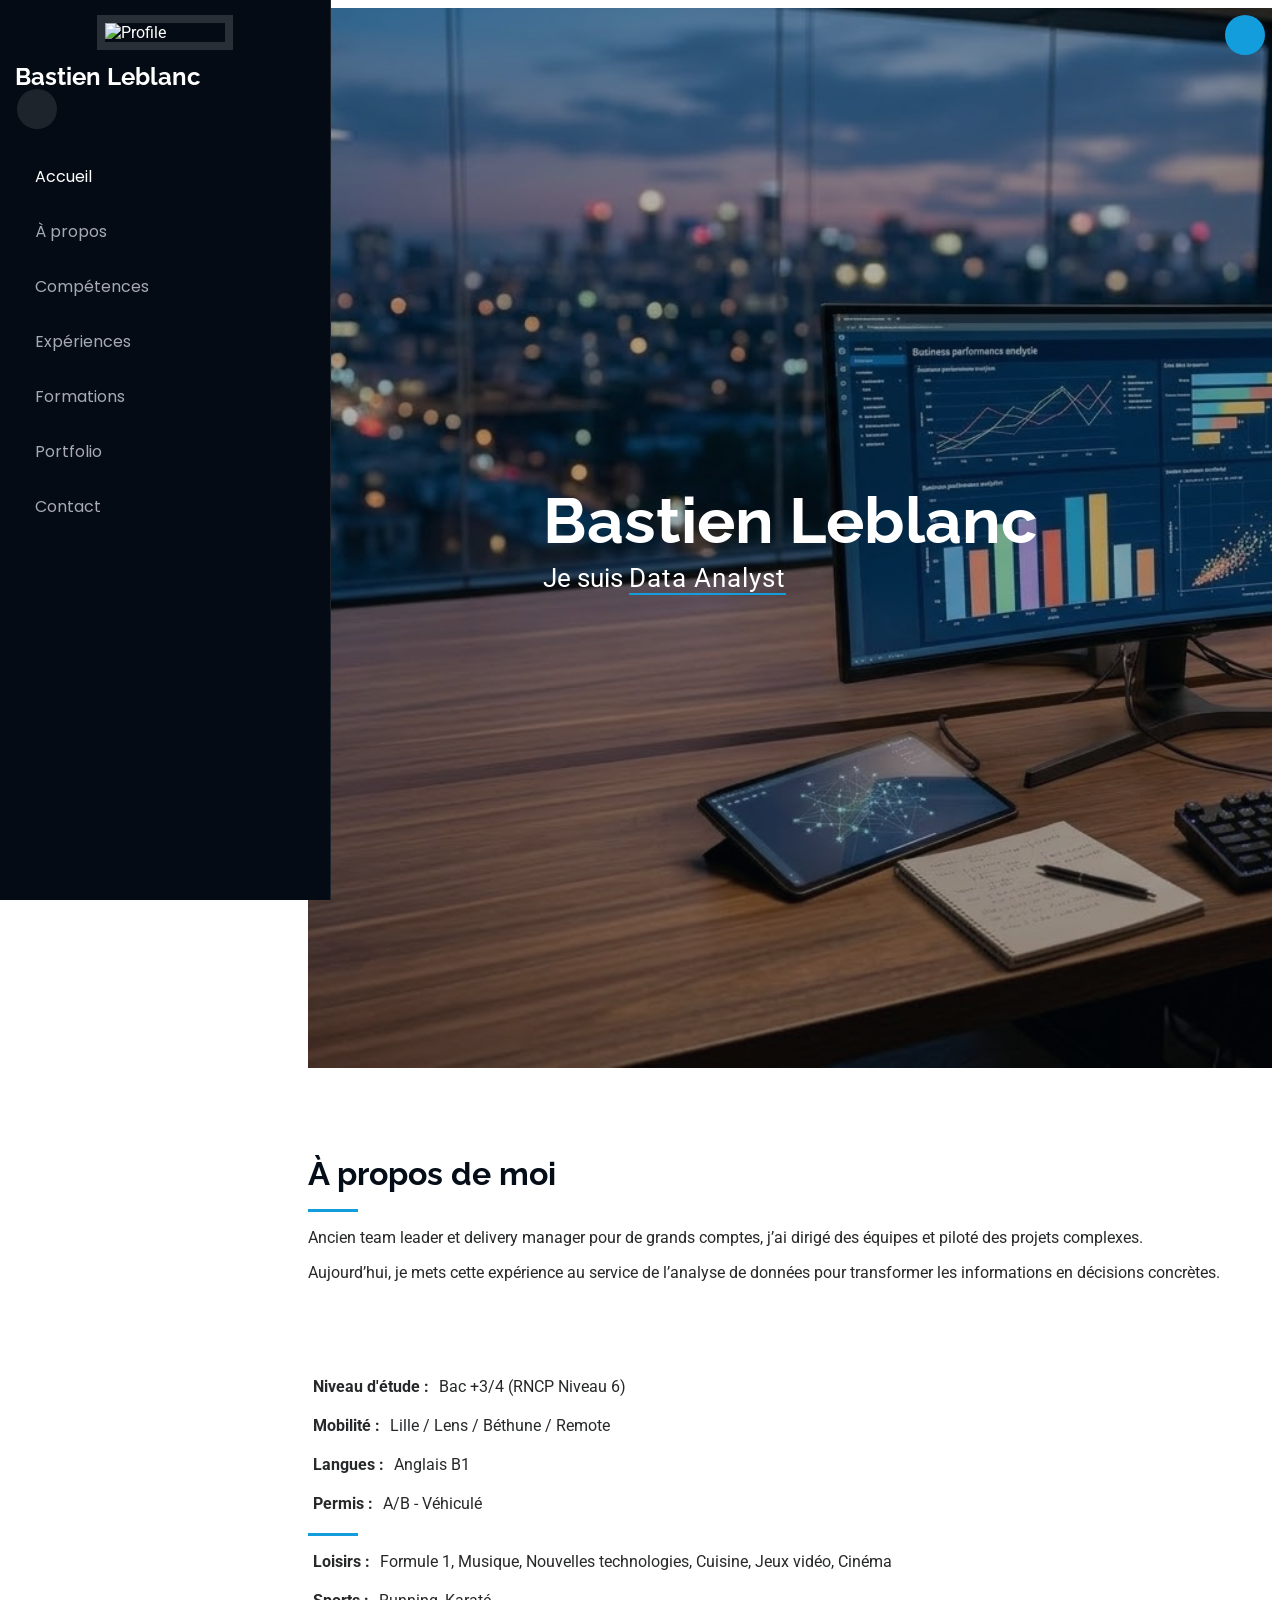
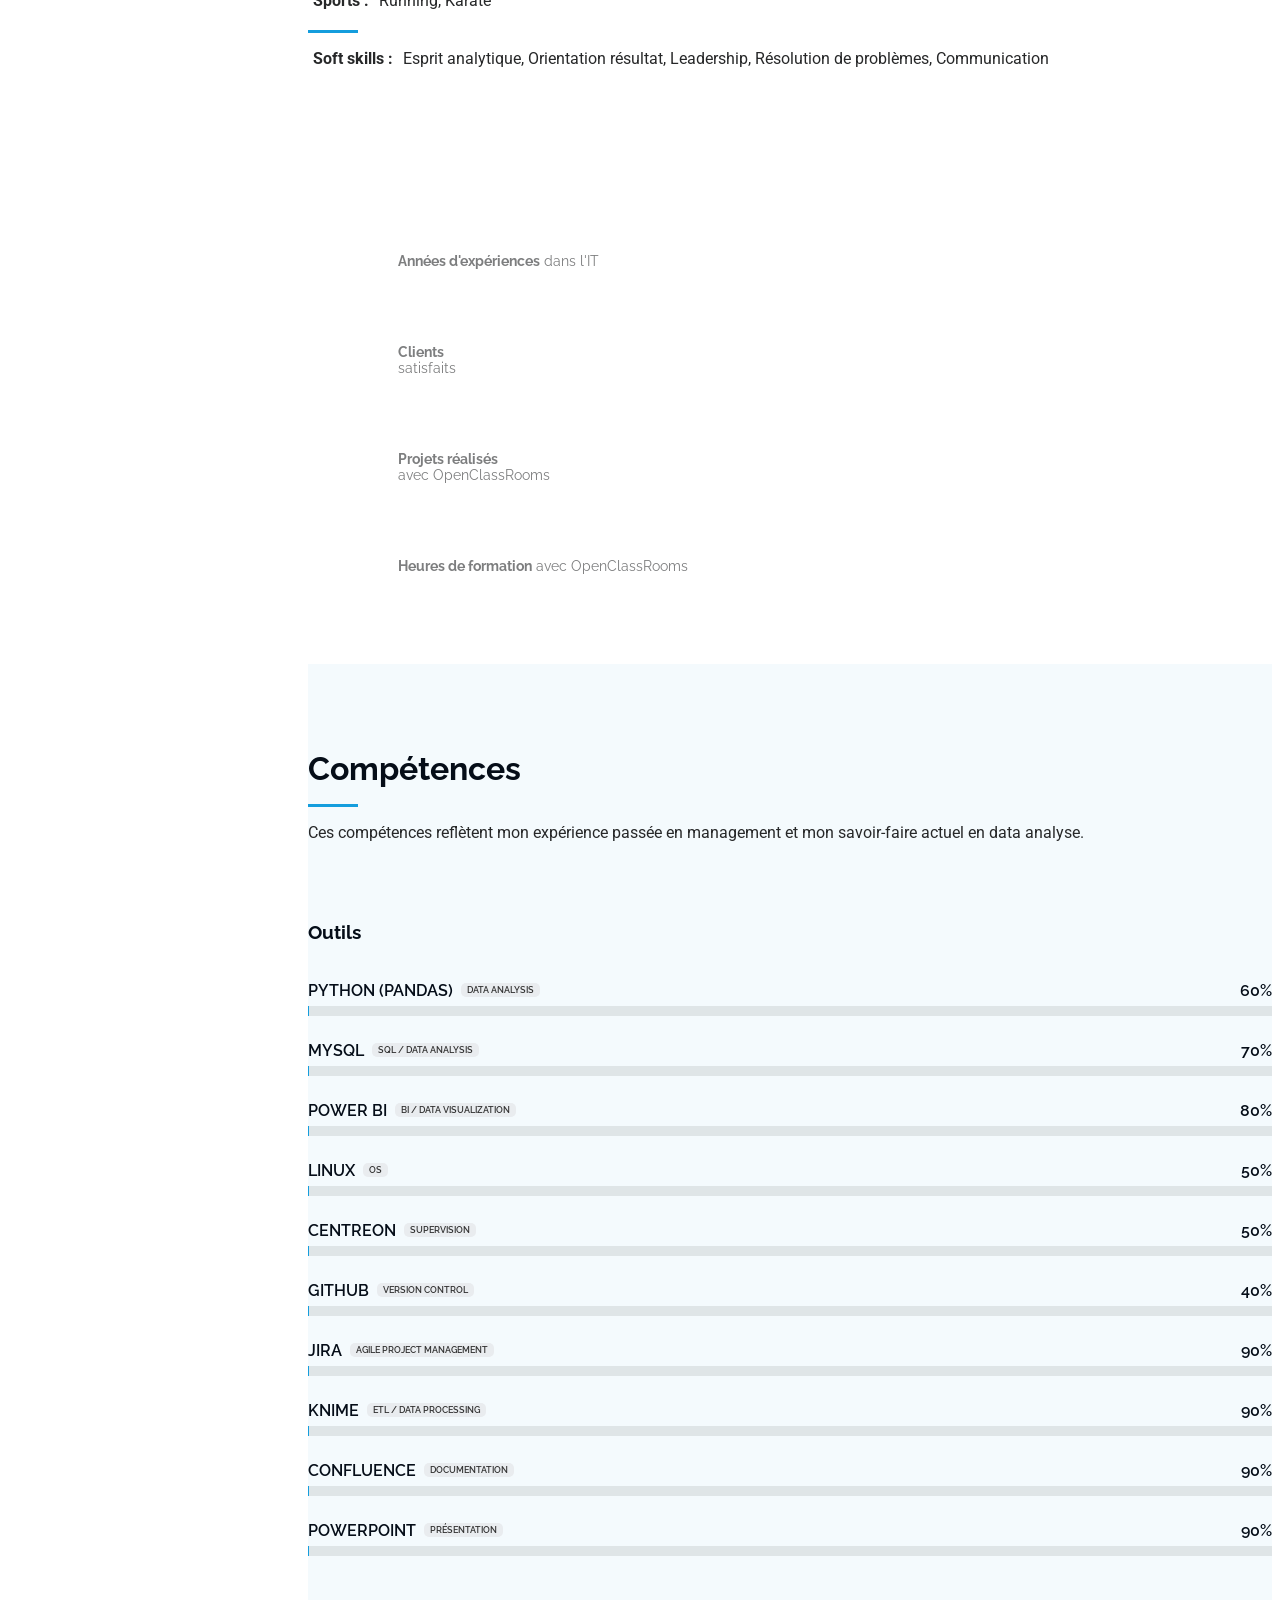
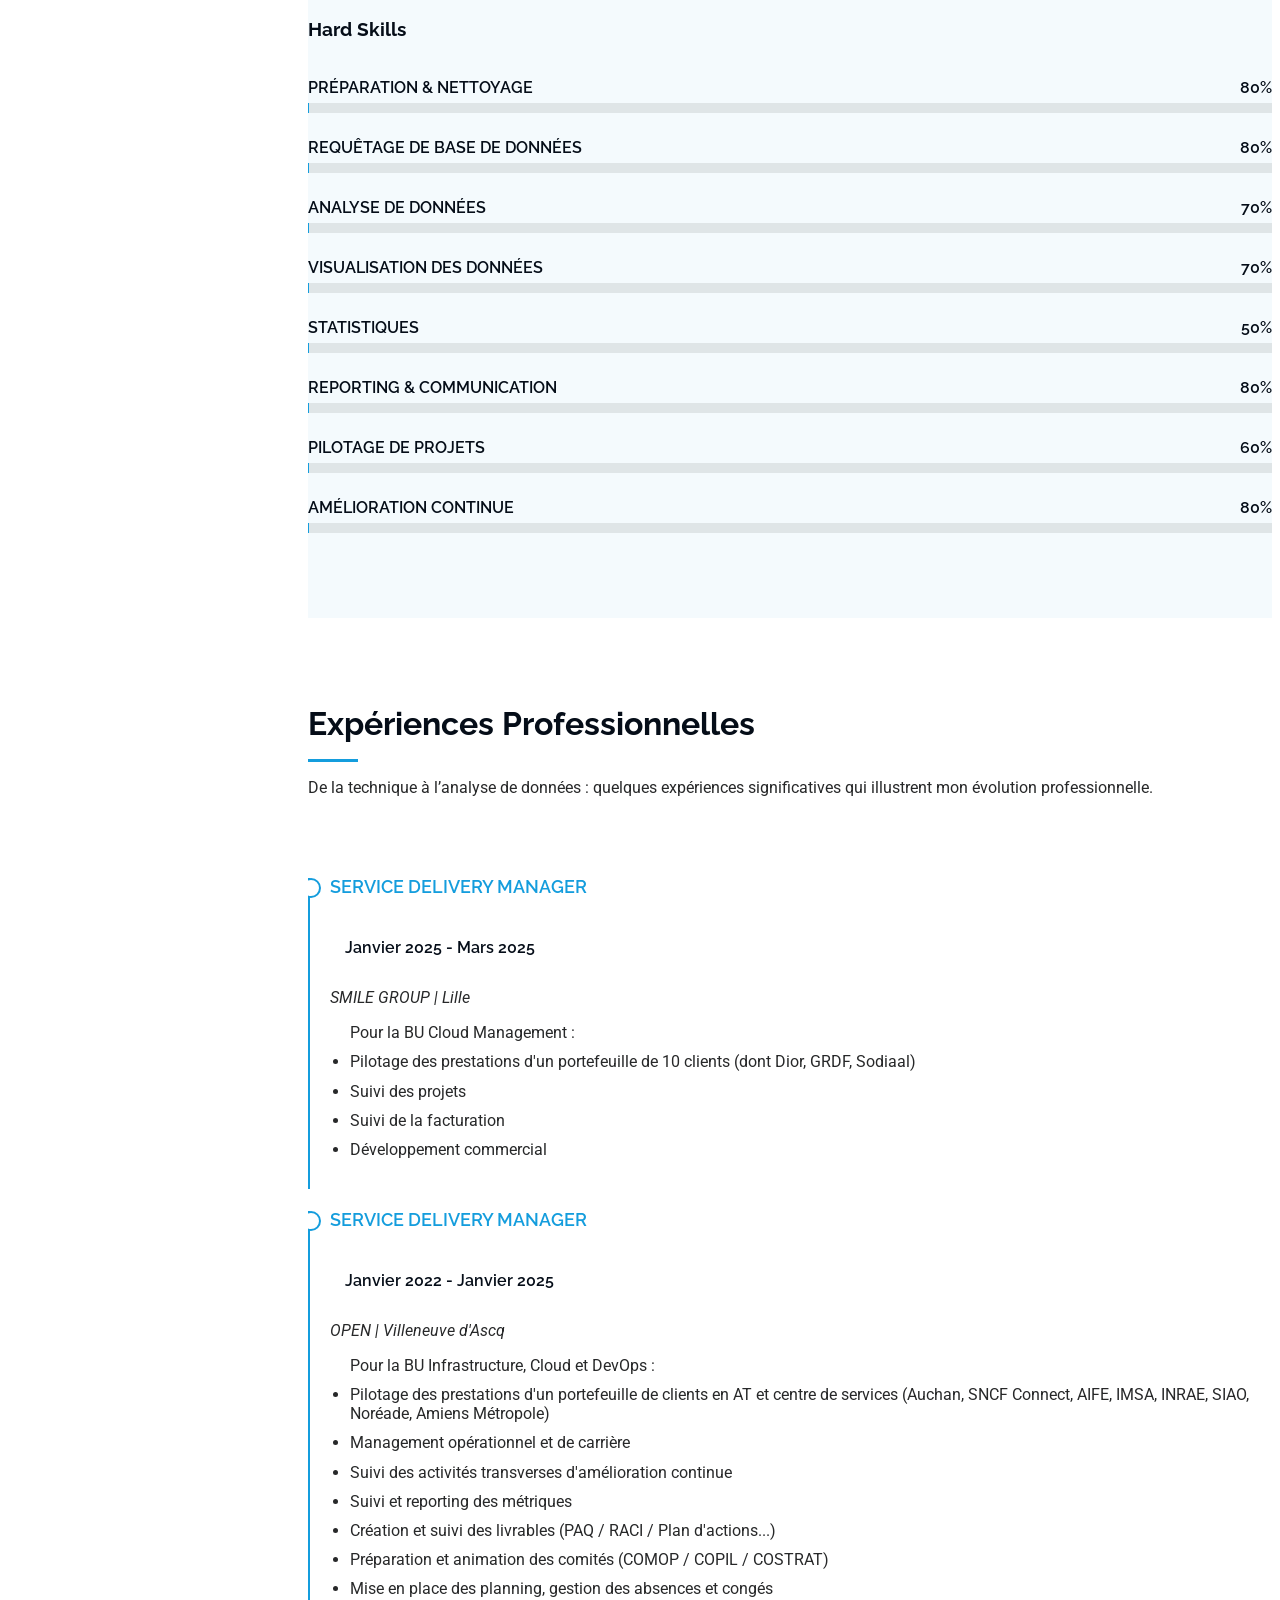
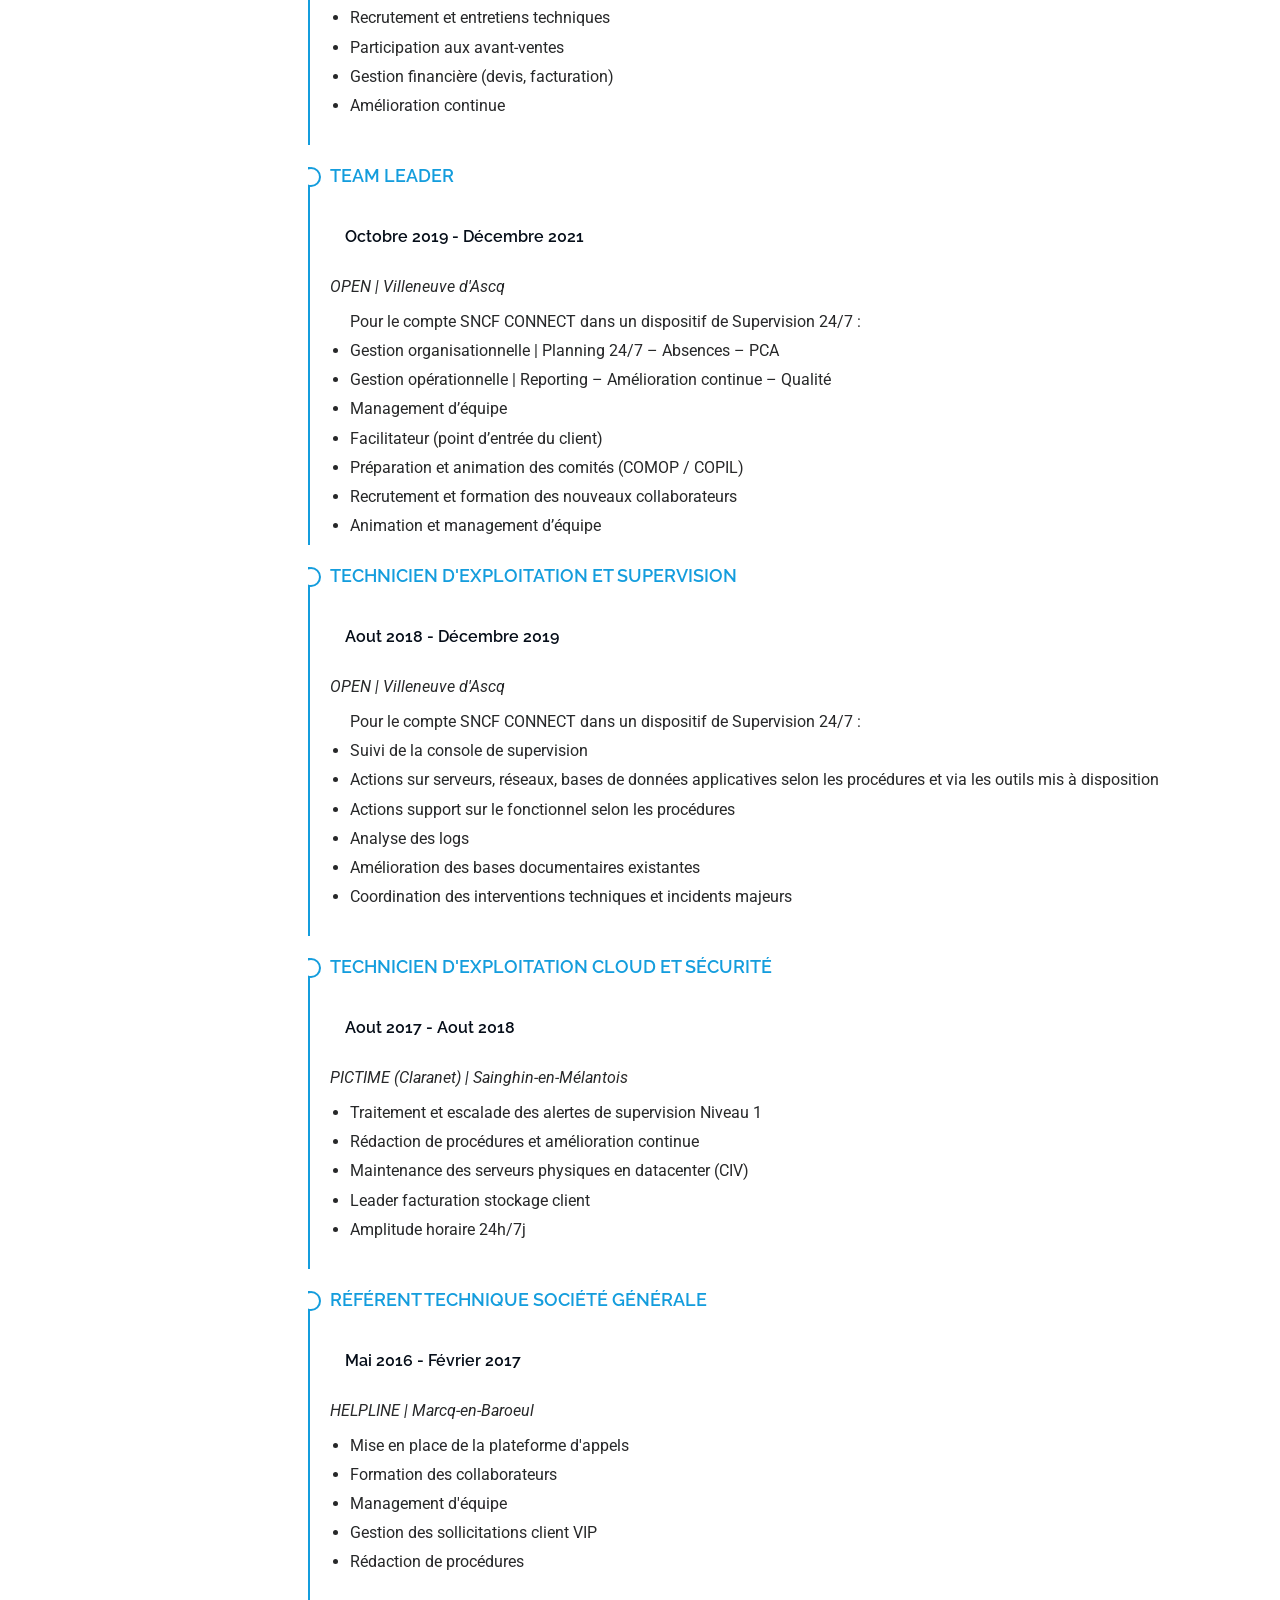
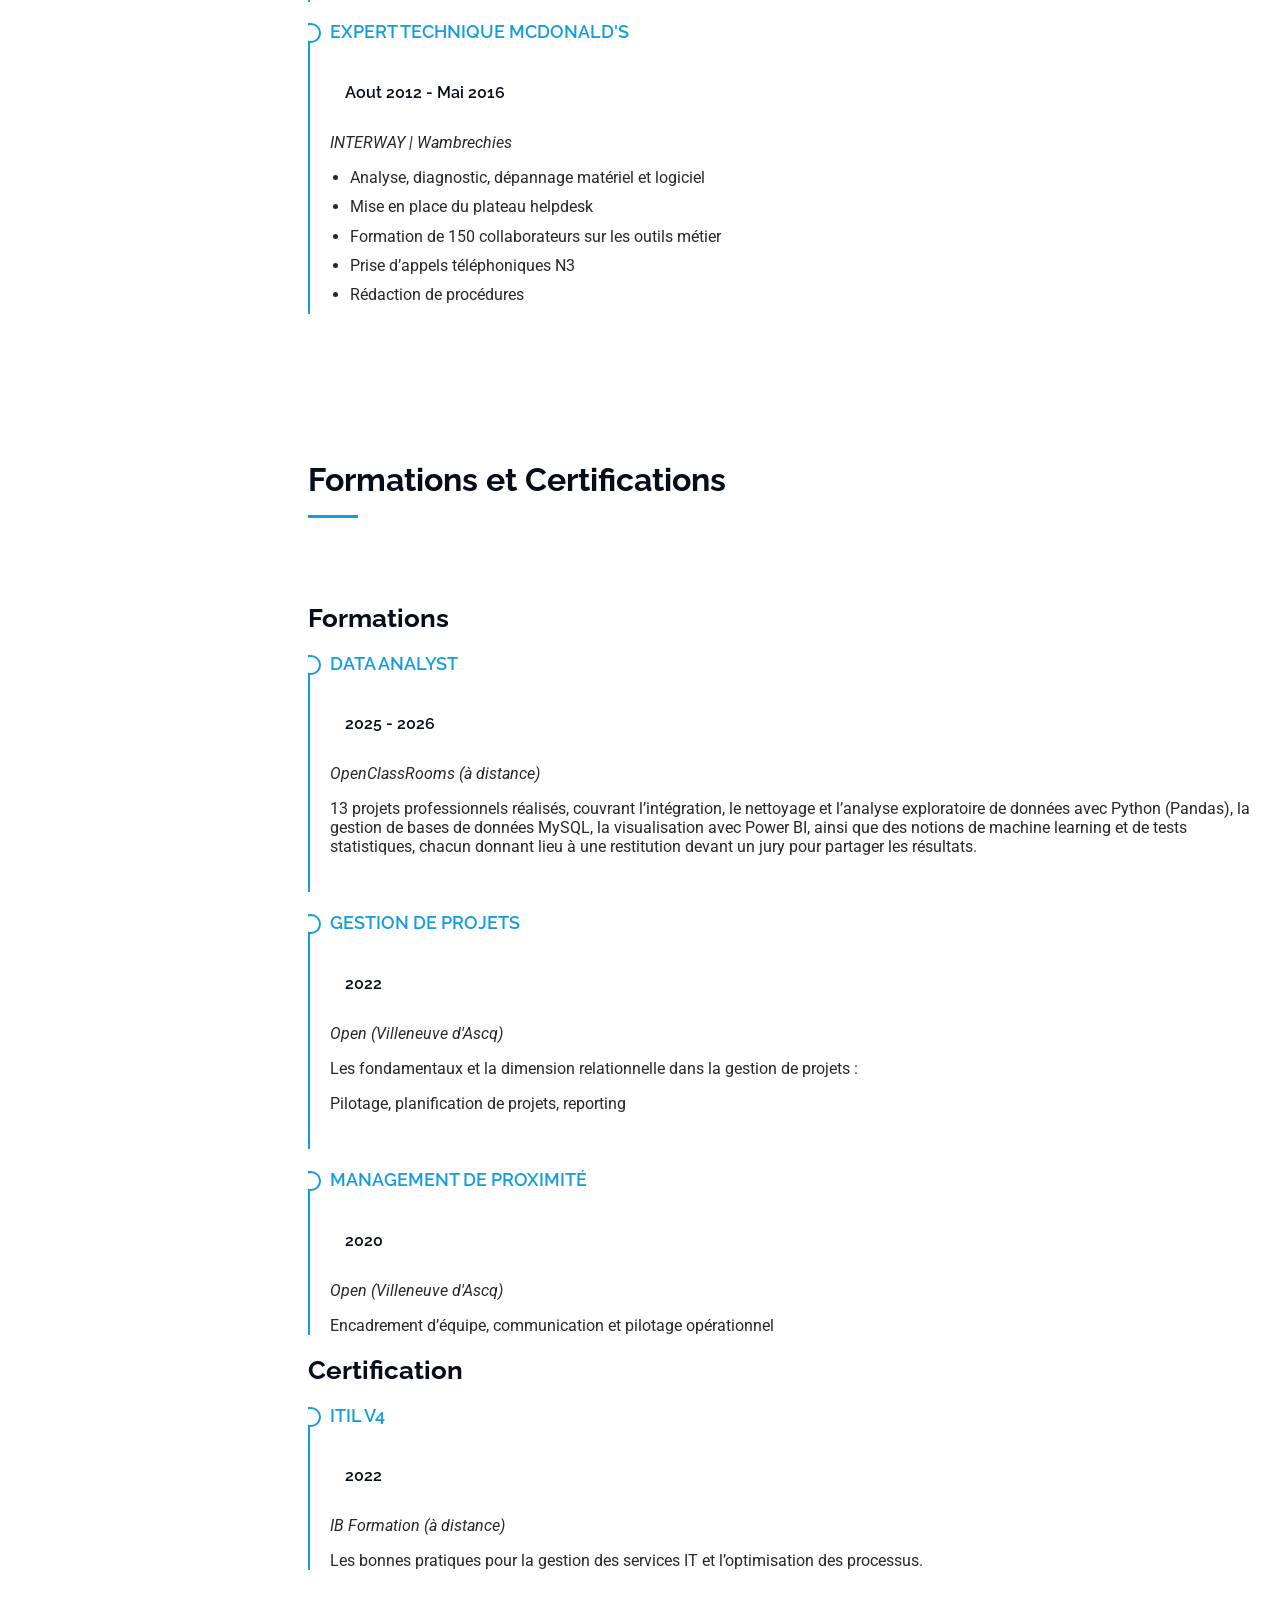
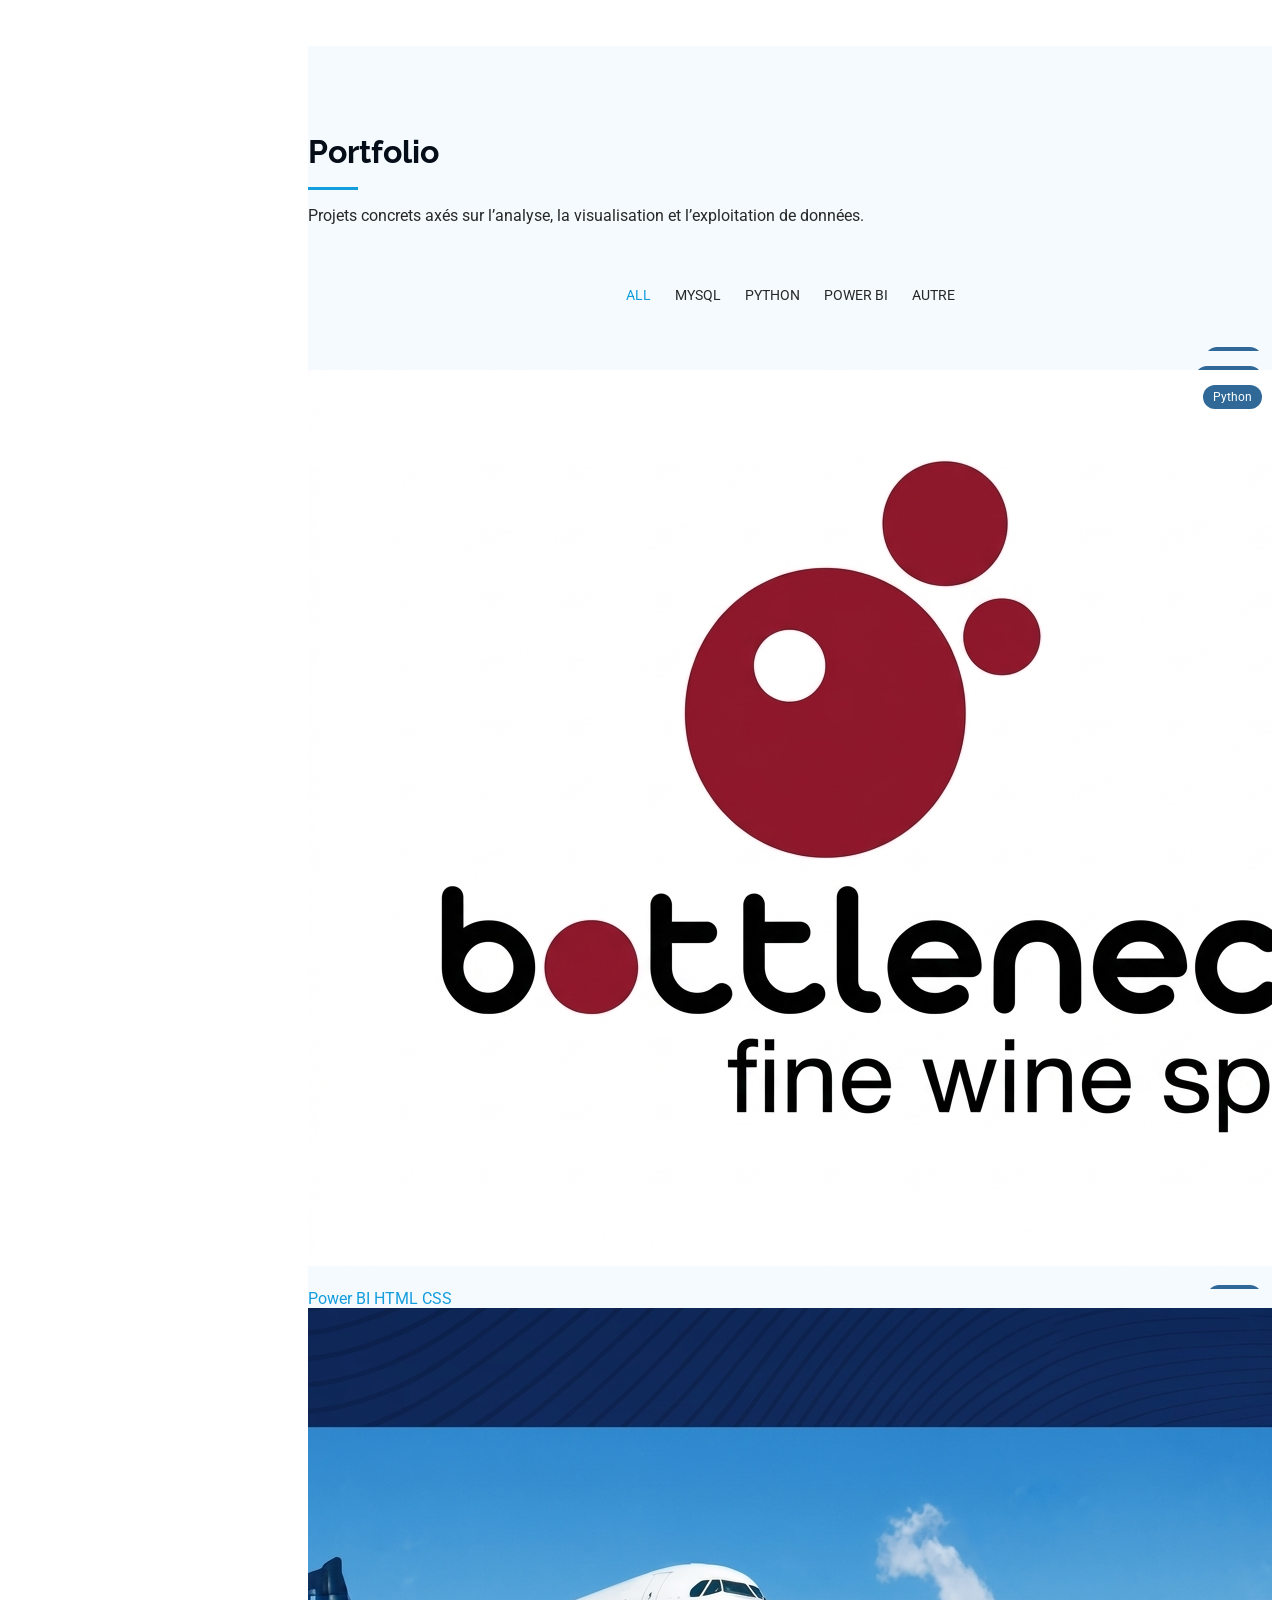
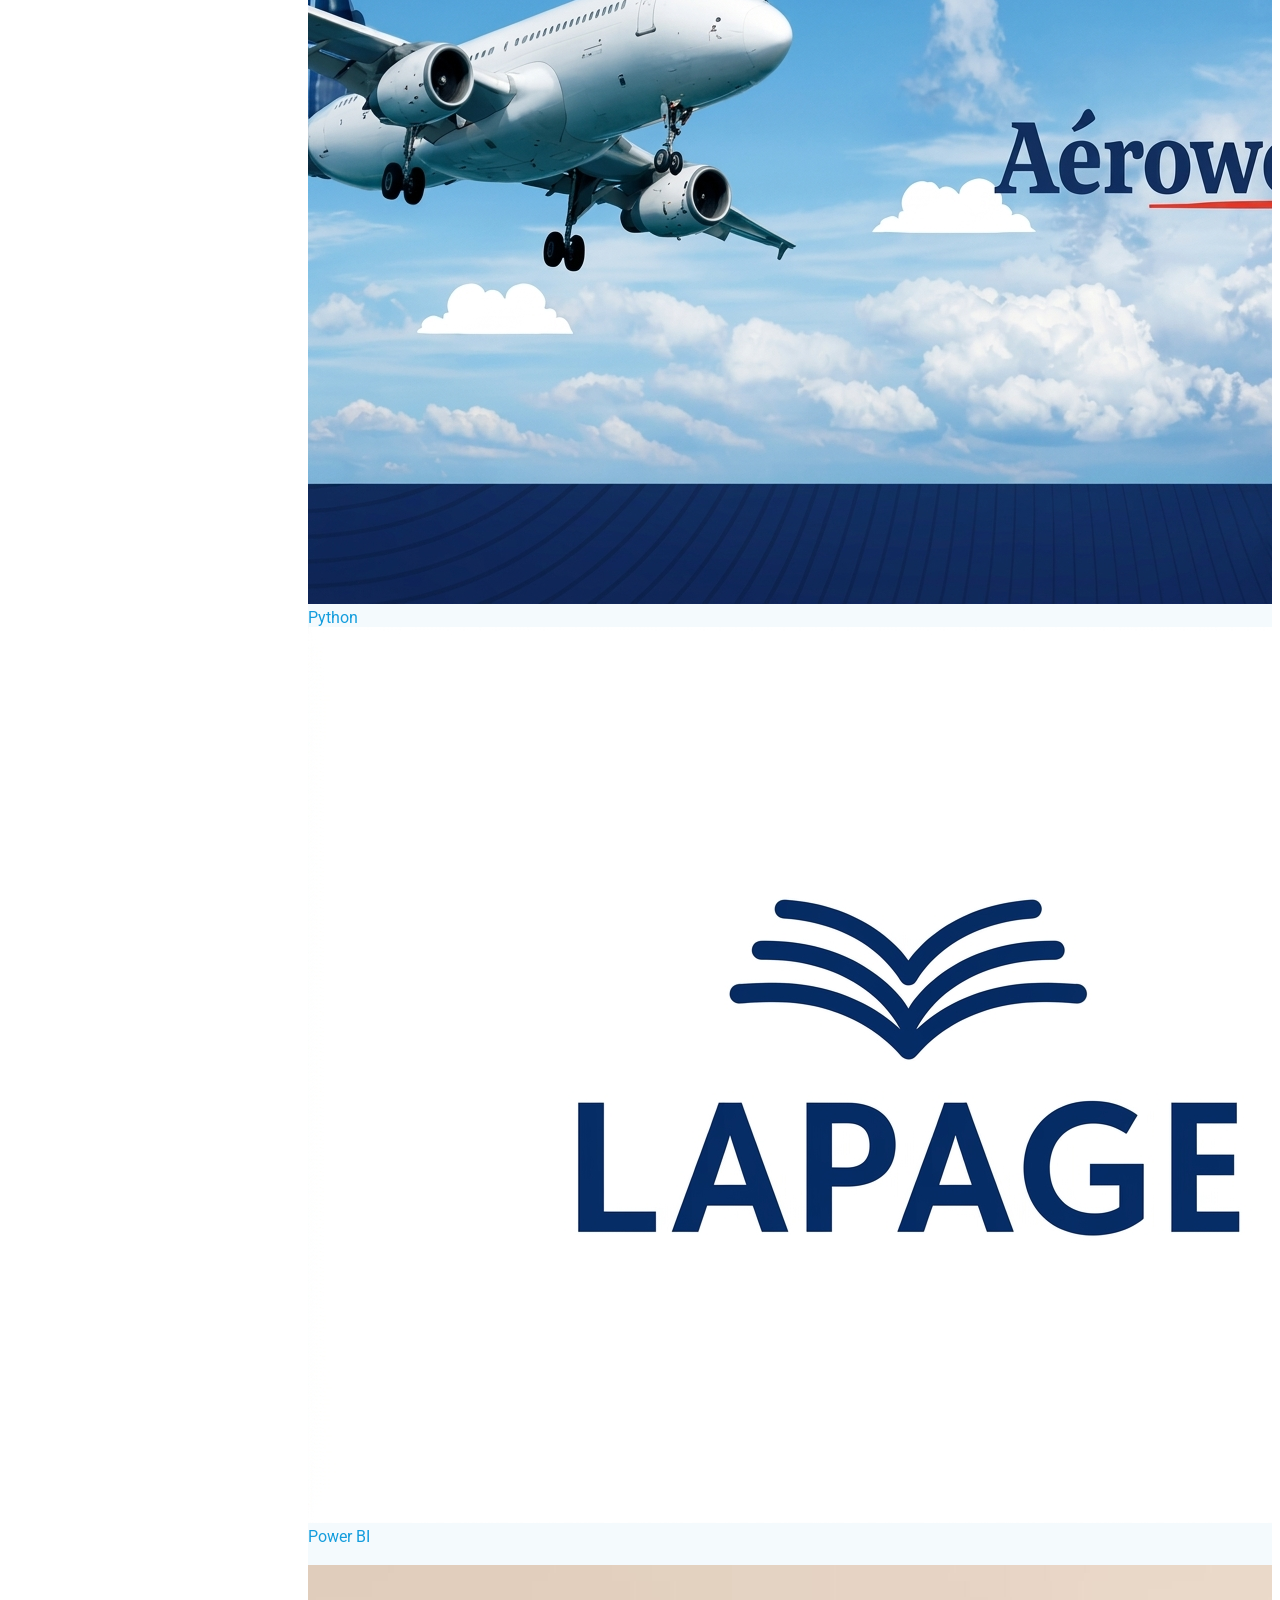
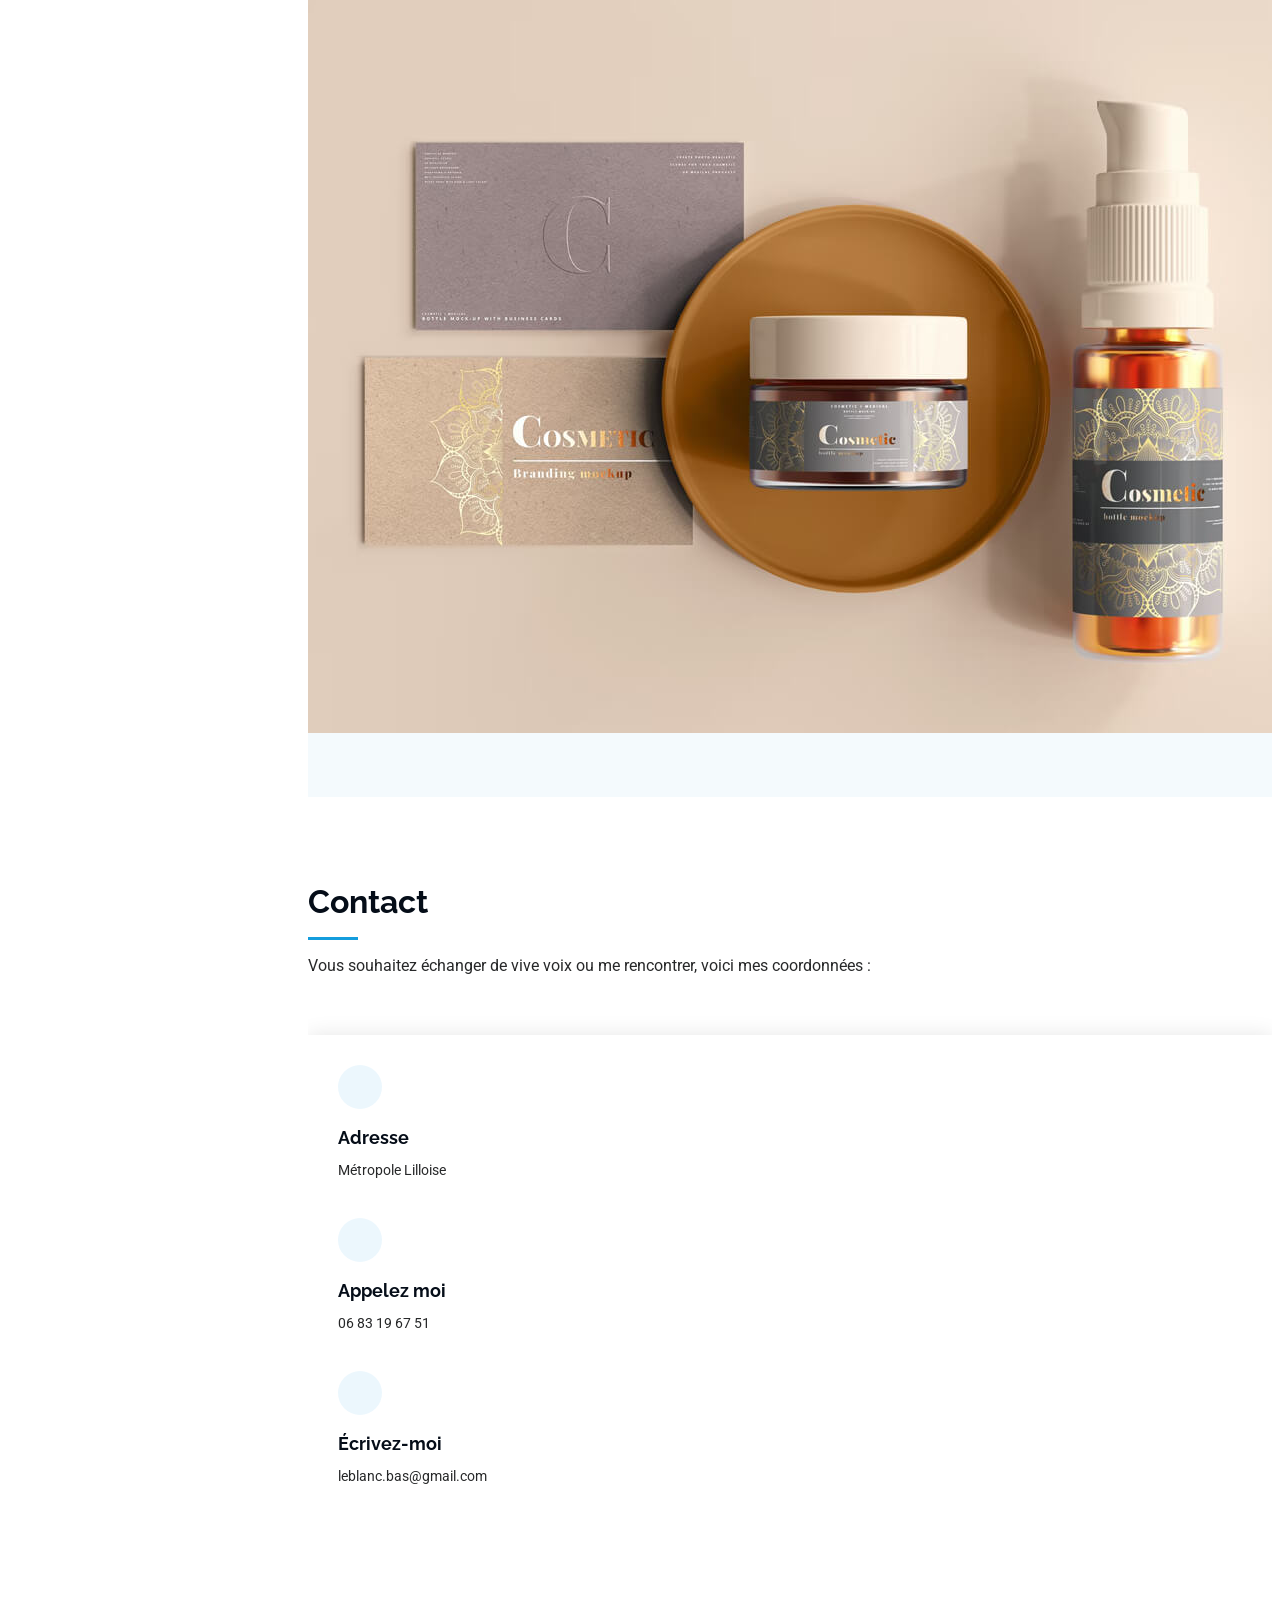
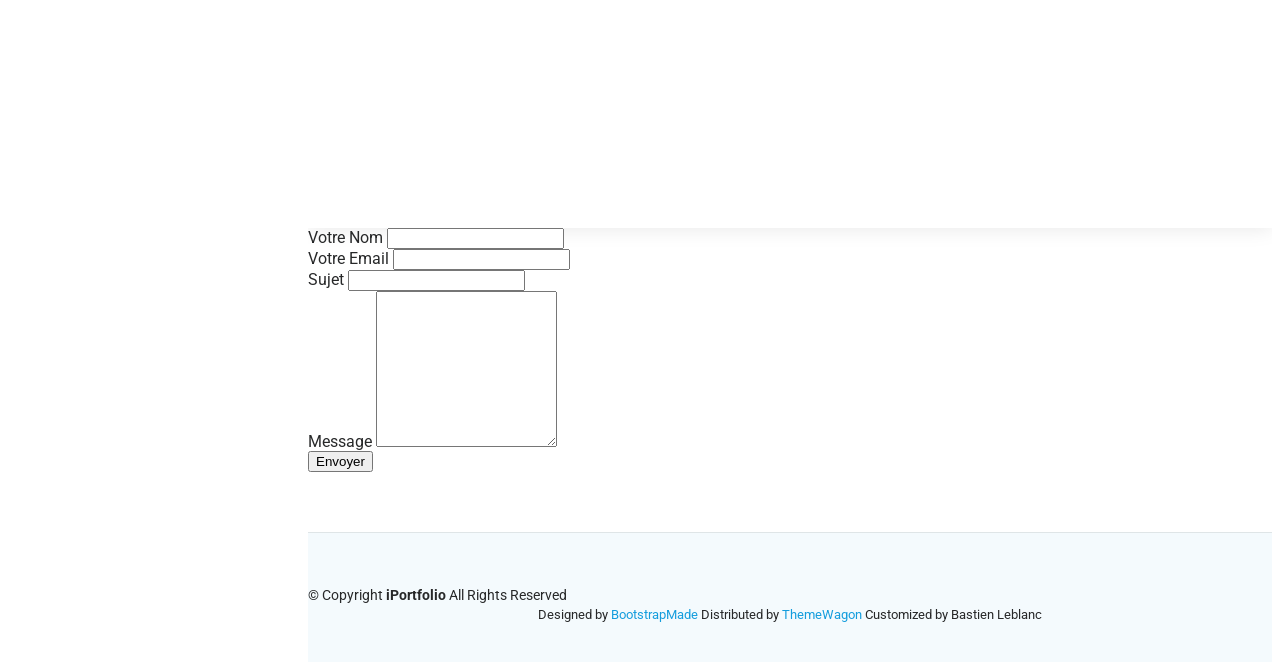
==== commit e52baecf: "Update index.html" ====
--- a/index.html
+++ b/index.html
@@ -1,840 +1,997 @@
 <!DOCTYPE html>
 <html lang="fr" translate="no">
-
-<head>
-  <meta charset="utf-8">
-  <meta content="width=device-width, initial-scale=1.0" name="viewport">
-  <title>Portfolio Bastien Leblanc</title>
-  <meta content="" name="description">
-  <meta content="" name="keywords">
-
-  <!-- Favicons -->
-  <link href="assets/img/favicon2.png" rel="icon">
-  <link href="assets/img/favicon2.png" rel="apple-touch-icon">
-
-  <!-- Fonts -->
-  <link href="https://fonts.googleapis.com" rel="preconnect">
-  <link href="https://fonts.gstatic.com" rel="preconnect" crossorigin>
-  <link href="https://fonts.googleapis.com/css2?family=Roboto:ital,wght@0,100;0,300;0,400;0,500;0,700;0,900;1,100;1,300;1,400;1,500;1,700;1,900&family=Poppins:ital,wght@0,100;0,200;0,300;0,400;0,500;0,600;0,700;0,800;0,900;1,100;1,200;1,300;1,400;1,500;1,600;1,700;1,800;1,900&family=Raleway:ital,wght@0,100;0,200;0,300;0,400;0,500;0,600;0,700;0,800;0,900;1,100;1,200;1,300;1,400;1,500;1,600;1,700;1,800;1,900&display=swap" rel="stylesheet">
-
-  <!-- Vendor CSS Files -->
-  <link href="assets/vendor/bootstrap/css/bootstrap.min.css" rel="stylesheet">
-  <link href="assets/vendor/bootstrap-icons/bootstrap-icons.css" rel="stylesheet">
-  <link href="assets/vendor/aos/aos.css" rel="stylesheet">
-  <link href="assets/vendor/glightbox/css/glightbox.min.css" rel="stylesheet">
-  <link href="assets/vendor/swiper/swiper-bundle.min.css" rel="stylesheet">
-
-  <!-- Main CSS File -->
-  <link href="assets/css/main.css" rel="stylesheet">
-
-  <!-- =======================================================
+    <head>
+        <meta charset="utf-8" />
+        <meta content="width=device-width, initial-scale=1.0" name="viewport" />
+        <title>Portfolio Bastien Leblanc</title>
+        <meta content name="description" />
+        <meta content name="keywords" />
+        <!--Favicons-->
+        <link href="assets/img/favicon2.png" rel="icon" />
+        <link href="assets/img/favicon2.png" rel="apple-touch-icon" />
+        <!--Fonts-->
+        <link href="https://fonts.googleapis.com" rel="preconnect" />
+        <link crossorigin href="https://fonts.gstatic.com" rel="preconnect" />
+        <link href="https://fonts.googleapis.com/css2?family=Roboto:ital,wght@0,100;0,300;0,400;0,500;0,700;0,900;1,100;1,300;1,400;1,500;1,700;1,900&family=Poppins:ital,wght@0,100;0,200;0,300;0,400;0,500;0,600;0,700;0,800;0,900;1,100;1,200;1,300;1,400;1,500;1,600;1,700;1,800;1,900&family=Raleway:ital,wght@0,100;0,200;0,300;0,400;0,500;0,600;0,700;0,800;0,900;1,100;1,200;1,300;1,400;1,500;1,600;1,700;1,800;1,900&display=swap" rel="stylesheet" />
+        <!--Vendor CSS Files-->
+        <link href="assets/vendor/bootstrap/css/bootstrap.min.css" rel="stylesheet" />
+        <link href="assets/vendor/bootstrap-icons/bootstrap-icons.css" rel="stylesheet" />
+        <link href="assets/vendor/aos/aos.css" rel="stylesheet" />
+        <link href="assets/vendor/glightbox/css/glightbox.min.css" rel="stylesheet" />
+        <link href="assets/vendor/swiper/swiper-bundle.min.css" rel="stylesheet" />
+        <!--Main CSS File-->
+        <link href="assets/css/main.css" rel="stylesheet" />
+        <!--=======================================================
   * Template Name: iPortfolio
   * Template URL: https://bootstrapmade.com/iportfolio-bootstrap-portfolio-websites-template/
   * Updated: Jun 29 2024 with Bootstrap v5.3.3
   * Author: BootstrapMade.com
   * License: https://bootstrapmade.com/license/
-  ======================================================== -->
-</head>
-
-<!-- bloquer le clic droit -->
-<script>
-document.addEventListener('contextmenu', function(e) {
-  e.preventDefault();
-});
-</script>
-  
-<body class="index-page">
-
-  <header id="header" class="header dark-background d-flex flex-column">
-    <i class="header-toggle d-xl-none bi bi-list"></i>
-
-    <!--
-    <div class="profile-img">
+  ========================================================-->
+    </head>
+    <body class="index-page">
+        <header class="header dark-background d-flex flex-column" id="header">
+            <i class="header-toggle d-xl-none bi bi-list"></i>
+            <!--<div class="profile-img">
       <img src="assets/img/my-profile-img2.jpg" alt="" class="img-fluid rounded-circle">
-    </div>
-    -->
-    
-    <!-- optimisation de l'affichage de la photo -->
-    <div class="profile-img">
-  <img
-    src="assets/img/my-profile-img2.jpg"
-    alt="Profile"
-    class="img-fluid rounded-circle"
-    loading="eager"
-    fetchpriority="high"
-    decoding="async"
-  >
-</div>
-
-    <a href="index.html" class="logo d-flex align-items-center justify-content-center">
-      <!-- Uncomment the line below if you also wish to use an image logo -->
-      <!-- <img src="assets/img/logo.png" alt=""> -->
-      <h1 class="sitename">Bastien Leblanc</h1>
-    </a>
-
-    <div class="social-links text-center">
-      <!-- 
-      <a href="#" class="twitter"><i class="bi bi-twitter-x"></i></a>
+    </div>-->
+            <!--optimisation de l'affichage de la photo-->
+            <div class="profile-img">
+                <img alt="Profile" class="img-fluid rounded-circle" decoding="async" fetchpriority="high" loading="eager" src="assets/img/my-profile-img2.jpg" />
+            </div>
+            <a class="logo d-flex align-items-center justify-content-center" href="index.html">
+                <!--Uncomment the line below if you also wish to use an image logo-->
+                <!--<img src="assets/img/logo.png" alt="">-->
+                <h1 class="sitename">Bastien Leblanc</h1>
+            </a>
+            <div class="social-links text-center">
+                <!--<a href="#" class="twitter"><i class="bi bi-twitter-x"></i></a>
       <a href="#" class="facebook"><i class="bi bi-facebook"></i></a>
       <a href="#" class="instagram"><i class="bi bi-instagram"></i></a>
-      <a href="#" class="google-plus"><i class="bi bi-skype"></i></a> 
-      -->
-      <a href="https://www.linkedin.com/in/bastien-leblanc-6a655347" class="linkedin" target="_blank"><i class="bi bi-linkedin"></i></a>
-    </div>
-
-    <nav id="navmenu" class="navmenu">
-      <ul>
-        <li><a href="#hero" class="active"><i class="bi bi-house navicon"></i> Accueil</a></li>
-        <li><a href="#about"><i class="bi bi-person navicon"></i> À propos</a></li>
-        <li><a href="#skills"><i class="bi bi-bar-chart navicon"></i> Compétences</a></li>
-        <li><a href="#resume"><i class="bi bi-file-earmark-text navicon"></i> Expériences</a></li>
-        <li><a href="#formations"><i class="bi bi-mortarboard navicon"></i> Formations</a></li>
-        <li><a href="#portfolio"><i class="bi bi-images navicon"></i> Portfolio</a></li>
-        <li><a href="#contact"><i class="bi bi-envelope navicon"></i> Contact</a></li>
-      </ul>
-    </nav>
-
-  </header>
-
-  <main class="main">
-
-    <!-- Hero Section -->
-    <section id="hero" class="hero section dark-background">
-
-      <img src="assets/img/hero-bg2.jpg" alt="" data-aos="fade-in" class="">
-
-      <div class="container" data-aos="fade-up" data-aos-delay="100">
-        <h2>Bastien Leblanc</h2>
-        <p>Je suis <span class="typed" data-typed-items="Data Analyst, Business Analyst, BI Analyst, Delivery Manager, Chef de Projet">Data Analyst</span><span class="typed-cursor typed-cursor--blink" aria-hidden="true"></span><span class="typed-cursor typed-cursor--blink" aria-hidden="true"></span></p>
-      </div>
-
-    </section><!-- /Hero Section -->
-
-    <!-- About Section -->
-    <section id="about" class="about section">
-
-      <!-- Section Title -->
-      <div class="container section-title" data-aos="fade-up">
-        <h2>À propos de moi</h2>
-        <p> </p>
-        <p>Ancien team leader et delivery manager pour de grands comptes, j’ai dirigé des équipes et piloté des projets complexes. </p>
-        <p>Aujourd’hui, je mets cette expérience au service de l’analyse de données pour transformer les informations en décisions concrètes.</p>
-      </div><!-- End Section Title -->
-
-      <div class="container" data-aos="fade-up" data-aos-delay="100">
-
-        <div class="row gy-4 justify-content-center">
-          <div class="col-lg-4">
-            <img src="assets/img/my-profile-img2.jpg" class="img-fluid" alt="">
-          </div>
-          <div class="col-lg-8 content">
-            <div class="row">
-              <div class="col-lg-6">
+      <a href="#" class="google-plus"><i class="bi bi-skype"></i></a>-->
+                <a class="linkedin" href="https://www.linkedin.com/in/bastien-leblanc-6a655347" target="_blank">
+                    <i class="bi bi-linkedin"></i>
+                </a>
+            </div>
+            <nav class="navmenu" id="navmenu">
                 <ul>
-                  <li><i class="bi bi-chevron-right"></i> <strong>Niveau d'étude :</strong> <span>Bac +3/4 (RNCP Niveau 6)</span></li>
-                  <li><i class="bi bi-chevron-right"></i> <strong>Mobilité :</strong> <span>Lille / Lens / Béthune / Remote</span></li>
+                    <li>
+                        <a class="active" href="#hero">
+                            <i class="bi bi-house navicon"></i>
+                            Accueil
+                        </a>
+                    </li>
+                    <li>
+                        <a href="#about">
+                            <i class="bi bi-person navicon"></i>
+                            À propos
+                        </a>
+                    </li>
+                    <li>
+                        <a href="#skills">
+                            <i class="bi bi-bar-chart navicon"></i>
+                            Compétences
+                        </a>
+                    </li>
+                    <li>
+                        <a href="#resume">
+                            <i class="bi bi-file-earmark-text navicon"></i>
+                            Expériences
+                        </a>
+                    </li>
+                    <li>
+                        <a href="#formations">
+                            <i class="bi bi-mortarboard navicon"></i>
+                            Formations
+                        </a>
+                    </li>
+                    <li>
+                        <a href="#portfolio">
+                            <i class="bi bi-images navicon"></i>
+                            Portfolio
+                        </a>
+                    </li>
+                    <li>
+                        <a href="#contact">
+                            <i class="bi bi-envelope navicon"></i>
+                            Contact
+                        </a>
+                    </li>
                 </ul>
-              </div>
-            
-              <div class="col-lg-6">
-                <ul>
-                  <li><i class="bi bi-chevron-right"></i> <strong>Langues :</strong> <span>Anglais B1</span></li>
-                  <li><i class="bi bi-chevron-right"></i> <strong>Permis :</strong> <span>A/B - Véhiculé</span></li>
-                </ul>
-              </div>
+            </nav>
+        </header>
+        <main class="main">
+            <!--Hero Section-->
+            <section class="hero section dark-background" id="hero">
+                <img alt class src="assets/img/hero-bg2.jpg" />
+                <!--pour optimiser, suppression de data-aos="fade-in"-->
+                <div class="container" data-aos="fade-up" data-aos-delay="100">
+                    <h2>Bastien Leblanc</h2>
+                    <p>
+                        Je suis
+                        <span class="typed" data-typed-items="Data Analyst, Business Analyst, BI Analyst, Delivery Manager, Chef de Projet">Data Analyst</span>
+                        <span aria-hidden="true" class="typed-cursor typed-cursor--blink"></span>
+                        <span aria-hidden="true" class="typed-cursor typed-cursor--blink"></span>
+                    </p>
+                </div>
+            </section>
+            <!--/Hero Section-->
+            <!--About Section-->
+            <section class="about section" id="about">
+                <!--Section Title-->
+                <div class="container section-title" data-aos="fade-up">
+                    <h2>À propos de moi</h2>
+                    <p></p>
+                    <p>
+                        Ancien team leader et delivery manager pour de grands comptes, j’ai dirigé des équipes et piloté des projets complexes.
+                    </p>
+                    <p>
+                        Aujourd’hui, je mets cette expérience au service de l’analyse de données pour transformer les informations en décisions concrètes.
+                    </p>
+                </div>
+                <!--End Section Title-->
+                <div class="container" data-aos="fade-up" data-aos-delay="100">
+                    <div class="row gy-4 justify-content-center">
+                        <div class="col-lg-4">
+                            <img alt class="img-fluid" src="assets/img/my-profile-img2.jpg" />
+                        </div>
+                        <div class="col-lg-8 content">
+                            <div class="row">
+                                <div class="col-lg-6">
+                                    <ul>
+                                        <li>
+                                            <i class="bi bi-chevron-right"></i>
+                                            <strong>Niveau d'étude :</strong>
+                                            <span>Bac +3/4 (RNCP Niveau 6)</span>
+                                        </li>
+                                        <li>
+                                            <i class="bi bi-chevron-right"></i>
+                                            <strong>Mobilité :</strong>
+                                            <span>Lille / Lens / Béthune / Remote</span>
+                                        </li>
+                                    </ul>
+                                </div>
+                                <div class="col-lg-6">
+                                    <ul>
+                                        <li>
+                                            <i class="bi bi-chevron-right"></i>
+                                            <strong>Langues :</strong>
+                                            <span>Anglais B1</span>
+                                        </li>
+                                        <li>
+                                            <i class="bi bi-chevron-right"></i>
+                                            <strong>Permis :</strong>
+                                            <span>A/B - Véhiculé</span>
+                                        </li>
+                                    </ul>
+                                </div>
+                            </div>
+                            <div class="separator my-3"></div>
+                            <ul>
+                                <li>
+                                    <i class="bi bi-chevron-right"></i>
+                                    <strong>Loisirs :</strong>
+                                    <span>
+                                        Formule 1, Musique, Nouvelles technologies, Cuisine, Jeux vidéo, Cinéma
+                                    </span>
+                                </li>
+                                <li>
+                                    <i class="bi bi-chevron-right"></i>
+                                    <strong>Sports :</strong>
+                                    <span>Running, Karaté</span>
+                                </li>
+                            </ul>
+                            <div class="separator my-3"></div>
+                            <ul>
+                                <li>
+                                    <i class="bi bi-chevron-right"></i>
+                                    <strong>Soft skills :</strong>
+                                    <span>
+                                        Esprit analytique, Orientation résultat, Leadership, Résolution de problèmes, Communication
+                                    </span>
+                                </li>
+                            </ul>
+                        </div>
+                    </div>
+                </div>
+            </section>
+            <!--/About Section-->
+            <!--Stats Section-->
+            <section class="stats section" id="stats">
+                <div class="container" data-aos="fade-up" data-aos-delay="100">
+                    <div class="row gy-4">
+                        <div class="col-lg-3 col-md-6">
+                            <div class="stats-item">
+                                <i class="bi bi-people"></i>
+                                <span class="purecounter" data-purecounter-duration="1" data-purecounter-end="14" data-purecounter-start="0"></span>
+                                <p>
+                                    <strong>Années d'expériences</strong>
+                                    <span>dans l'IT</span>
+                                </p>
+                            </div>
+                        </div>
+                        <!--End Stats Item-->
+                        <div class="col-lg-3 col-md-6">
+                            <div class="stats-item">
+                                <i class="bi bi-emoji-smile"></i>
+                                <span class="purecounter" data-purecounter-duration="1" data-purecounter-end="30" data-purecounter-start="0"></span>
+                                <p>
+                                    <strong>Clients</strong>
+                                    <br />
+                                    <span>satisfaits</span>
+                                </p>
+                            </div>
+                        </div>
+                        <!--End Stats Item-->
+                        <div class="col-lg-3 col-md-6">
+                            <div class="stats-item">
+                                <i class="bi bi-journal-richtext"></i>
+                                <span class="purecounter" data-purecounter-duration="1" data-purecounter-end="13" data-purecounter-start="0"></span>
+                                <p>
+                                    <strong>Projets réalisés</strong>
+                                    <br />
+                                    <span>avec OpenClassRooms</span>
+                                </p>
+                            </div>
+                        </div>
+                        <!--End Stats Item-->
+                        <div class="col-lg-3 col-md-6">
+                            <div class="stats-item">
+                                <i class="bi bi-headset"></i>
+                                <span class="purecounter" data-purecounter-duration="1" data-purecounter-end="+1000" data-purecounter-start="0"></span>
+                                <p>
+                                    <strong>Heures de formation</strong>
+                                    <span>avec OpenClassRooms</span>
+                                </p>
+                            </div>
+                        </div>
+                        <!--End Stats Item-->
+                    </div>
+                </div>
+            </section>
+            <!--/Stats Section-->
+            <!--Skills Section-->
+            <section class="skills section light-background" id="skills">
+                <!--Section Title-->
+                <div class="container section-title" data-aos="fade-up">
+                    <h2>Compétences</h2>
+                    <p>
+                        Ces compétences reflètent mon expérience passée en management et mon savoir-faire actuel en data analyse.
+                    </p>
+                </div>
+                <div class="container">
+                    <h3>Outils</h3>
+                    <br />
+                </div>
+                <!--End Section Title-->
+                <div class="container" data-aos="fade-up" data-aos-delay="100">
+                    <div class="row skills-content skills-animation">
+                        <div class="col-lg-6">
+                            <div class="progress">
+                                <span class="skill">
+                                    PYTHON (Pandas)
+                                    <span class="badge">Data Analysis</span>
+                                    <i class="val">60%</i>
+                                </span>
+                                <div class="progress-bar-wrap">
+                                    <div aria-valuemax="100" aria-valuemin="0" aria-valuenow="60" class="progress-bar" role="progressbar"></div>
+                                </div>
+                            </div>
+                            <!--End Skills Item-->
+                            <div class="progress">
+                                <span class="skill">
+                                    MYSQL
+                                    <span class="badge">SQL / Data Analysis</span>
+                                    <i class="val">70%</i>
+                                </span>
+                                <div class="progress-bar-wrap">
+                                    <div aria-valuemax="100" aria-valuemin="0" aria-valuenow="70" class="progress-bar" role="progressbar"></div>
+                                </div>
+                            </div>
+                            <!--End Skills Item-->
+                            <div class="progress">
+                                <span class="skill">
+                                    POWER BI
+                                    <span class="badge">BI / Data Visualization</span>
+                                    <i class="val">80%</i>
+                                </span>
+                                <div class="progress-bar-wrap">
+                                    <div aria-valuemax="100" aria-valuemin="0" aria-valuenow="80" class="progress-bar" role="progressbar"></div>
+                                </div>
+                            </div>
+                            <!--End Skills Item-->
+                            <div class="progress">
+                                <span class="skill">
+                                    LINUX
+                                    <span class="badge">OS</span>
+                                    <i class="val">50%</i>
+                                </span>
+                                <div class="progress-bar-wrap">
+                                    <div aria-valuemax="100" aria-valuemin="0" aria-valuenow="50" class="progress-bar" role="progressbar"></div>
+                                </div>
+                            </div>
+                            <!--End Skills Item-->
+                            <div class="progress">
+                                <span class="skill">
+                                    CENTREON
+                                    <span class="badge">Supervision</span>
+                                    <i class="val">50%</i>
+                                </span>
+                                <div class="progress-bar-wrap">
+                                    <div aria-valuemax="100" aria-valuemin="0" aria-valuenow="50" class="progress-bar" role="progressbar"></div>
+                                </div>
+                            </div>
+                            <!--End Skills Item-->
+                        </div>
+                        <div class="col-lg-6">
+                            <div class="progress">
+                                <span class="skill">
+                                    GITHUB
+                                    <span class="badge">Version Control</span>
+                                    <i class="val">40%</i>
+                                </span>
+                                <div class="progress-bar-wrap">
+                                    <div aria-valuemax="100" aria-valuemin="0" aria-valuenow="40" class="progress-bar" role="progressbar"></div>
+                                </div>
+                            </div>
+                            <!--End Skills Item-->
+                            <div class="progress">
+                                <span class="skill">
+                                    JIRA
+                                    <span class="badge">Agile Project Management</span>
+                                    <i class="val">90%</i>
+                                </span>
+                                <div class="progress-bar-wrap">
+                                    <div aria-valuemax="100" aria-valuemin="0" aria-valuenow="90" class="progress-bar" role="progressbar"></div>
+                                </div>
+                            </div>
+                            <!--End Skills Item-->
+                            <div class="progress">
+                                <span class="skill">
+                                    KNIME
+                                    <span class="badge">ETL / Data Processing</span>
+                                    <i class="val">90%</i>
+                                </span>
+                                <div class="progress-bar-wrap">
+                                    <div aria-valuemax="100" aria-valuemin="0" aria-valuenow="90" class="progress-bar" role="progressbar"></div>
+                                </div>
+                            </div>
+                            <!--End Skills Item-->
+                            <div class="progress">
+                                <span class="skill">
+                                    CONFLUENCE
+                                    <span class="badge">Documentation</span>
+                                    <i class="val">90%</i>
+                                </span>
+                                <div class="progress-bar-wrap">
+                                    <div aria-valuemax="100" aria-valuemin="0" aria-valuenow="90" class="progress-bar" role="progressbar"></div>
+                                </div>
+                            </div>
+                            <!--End Skills Item-->
+                            <div class="progress">
+                                <span class="skill">
+                                    POWERPOINT
+                                    <span class="badge">Présentation</span>
+                                    <i class="val">90%</i>
+                                </span>
+                                <div class="progress-bar-wrap">
+                                    <div aria-valuemax="100" aria-valuemin="0" aria-valuenow="90" class="progress-bar" role="progressbar"></div>
+                                </div>
+                            </div>
+                            <!--End Skills Item-->
+                        </div>
+                    </div>
+                </div>
+                <!--je redémarre ici-->
+                <!--Section Title-->
+                <div class="container">
+                    <br />
+                    <h3>Hard Skills</h3>
+                    <br />
+                </div>
+                <!--End Section Title-->
+                <div class="container" data-aos="fade-up" data-aos-delay="100">
+                    <div class="row skills-content skills-animation">
+                        <div class="col-lg-6">
+                            <div class="progress">
+                                <span class="skill">
+                                    <span>PRÉPARATION & NETTOYAGE</span>
+                                    <i class="val">80%</i>
+                                </span>
+                                <div class="progress-bar-wrap">
+                                    <div aria-valuemax="100" aria-valuemin="0" aria-valuenow="80" class="progress-bar" role="progressbar"></div>
+                                </div>
+                            </div>
+                            <!--End Skills Item-->
+                            <div class="progress">
+                                <span class="skill">
+                                    <span>REQUÊTAGE DE BASE DE DONNÉES</span>
+                                    <i class="val">80%</i>
+                                </span>
+                                <div class="progress-bar-wrap">
+                                    <div aria-valuemax="100" aria-valuemin="0" aria-valuenow="80" class="progress-bar" role="progressbar"></div>
+                                </div>
+                            </div>
+                            <!--End Skills Item-->
+                            <div class="progress">
+                                <span class="skill">
+                                    <span>ANALYSE DE DONNÉES</span>
+                                    <i class="val">70%</i>
+                                </span>
+                                <div class="progress-bar-wrap">
+                                    <div aria-valuemax="100" aria-valuemin="0" aria-valuenow="60" class="progress-bar" role="progressbar"></div>
+                                </div>
+                            </div>
+                            <!--End Skills Item-->
+                            <div class="progress">
+                                <span class="skill">
+                                    <span>VISUALISATION DES DONNÉES</span>
+                                    <i class="val">70%</i>
+                                </span>
+                                <div class="progress-bar-wrap">
+                                    <div aria-valuemax="100" aria-valuemin="0" aria-valuenow="70" class="progress-bar" role="progressbar"></div>
+                                </div>
+                            </div>
+                            <!--End Skills Item-->
+                        </div>
+                        <div class="col-lg-6">
+                            <div class="progress">
+                                <span class="skill">
+                                    <span>STATISTIQUES</span>
+                                    <i class="val">50%</i>
+                                </span>
+                                <div class="progress-bar-wrap">
+                                    <div aria-valuemax="100" aria-valuemin="0" aria-valuenow="50" class="progress-bar" role="progressbar"></div>
+                                </div>
+                            </div>
+                            <!--End Skills Item-->
+                            <div class="progress">
+                                <span class="skill">
+                                    <span>REPORTING & COMMUNICATION</span>
+                                    <i class="val">80%</i>
+                                </span>
+                                <div class="progress-bar-wrap">
+                                    <div aria-valuemax="100" aria-valuemin="0" aria-valuenow="80" class="progress-bar" role="progressbar"></div>
+                                </div>
+                            </div>
+                            <!--End Skills Item-->
+                            <div class="progress">
+                                <span class="skill">
+                                    <span>PILOTAGE DE PROJETS</span>
+                                    <i class="val">60%</i>
+                                </span>
+                                <div class="progress-bar-wrap">
+                                    <div aria-valuemax="100" aria-valuemin="0" aria-valuenow="60" class="progress-bar" role="progressbar"></div>
+                                </div>
+                            </div>
+                            <!--End Skills Item-->
+                            <div class="progress">
+                                <span class="skill">
+                                    <span>AMÉLIORATION CONTINUE</span>
+                                    <i class="val">80%</i>
+                                </span>
+                                <div class="progress-bar-wrap">
+                                    <div aria-valuemax="100" aria-valuemin="0" aria-valuenow="80" class="progress-bar" role="progressbar"></div>
+                                </div>
+                            </div>
+                            <!--End Skills Item-->
+                        </div>
+                    </div>
+                </div>
+                <!--fin du collage-->
+            </section>
+            <!--/Skills Section-->
+            <!--Resume Section-->
+            <section class="resume section" id="resume">
+                <!--Section Title-->
+                <div class="container section-title" data-aos="fade-up">
+                    <h2>Expériences Professionnelles</h2>
+                    <p>
+                        De la technique à l’analyse de données : quelques expériences significatives qui illustrent mon évolution professionnelle.
+                    </p>
+                </div>
+                <div class="container">
+                    <!--=====================-->
+                    <!--EXPÉRIENCES (2 colonnes)-->
+                    <!--=====================-->
+                    <div class="row">
+                        <div class="col-lg-6" data-aos="fade-up" data-aos-delay="200">
+                            <div class="resume-item">
+                                <h4>Service Delivery Manager</h4>
+                                <h5>Janvier 2025 - Mars 2025</h5>
+                                <p>
+                                    <em>SMILE GROUP | Lille</em>
+                                </p>
+                                <ul class="compact-list">
+                                    <li class="list-title">Pour la BU Cloud Management :</li>
+                                    <li>
+                                        Pilotage des prestations d'un portefeuille de 10 clients (dont Dior, GRDF, Sodiaal)
+                                    </li>
+                                    <li>Suivi des projets</li>
+                                    <li>Suivi de la facturation</li>
+                                    <li>Développement commercial</li>
+                                </ul>
+                            </div>
+                            <div class="resume-item">
+                                <h4>Service Delivery Manager</h4>
+                                <h5>Janvier 2022 - Janvier 2025</h5>
+                                <p>
+                                    <em>OPEN | Villeneuve d'Ascq</em>
+                                </p>
+                                <ul class="compact-list">
+                                    <li class="list-title">Pour la BU Infrastructure, Cloud et DevOps :</li>
+                                    <li>
+                                        Pilotage des prestations d'un portefeuille de clients en AT et centre de services (Auchan, SNCF Connect, AIFE, IMSA, INRAE, SIAO, Noréade, Amiens Métropole)
+                                    </li>
+                                    <li>Management opérationnel et de carrière</li>
+                                    <li>
+                                        Suivi des activités transverses d'amélioration continue
+                                    </li>
+                                    <li>Suivi et reporting des métriques</li>
+                                    <li>
+                                        Création et suivi des livrables (PAQ / RACI / Plan d'actions...)
+                                    </li>
+                                    <li>
+                                        Préparation et animation des comités (COMOP / COPIL / COSTRAT)
+                                    </li>
+                                    <li>
+                                        Mise en place des planning, gestion des absences et congés
+                                    </li>
+                                    <li>Recrutement et entretiens techniques</li>
+                                    <li>Participation aux avant-ventes</li>
+                                    <li>Gestion financière (devis, facturation)</li>
+                                    <li>Amélioration continue</li>
+                                </ul>
+                            </div>
+                            <div class="resume-item">
+                                <h4>Team Leader</h4>
+                                <h5>Octobre 2019 - Décembre 2021</h5>
+                                <p>
+                                    <em>OPEN | Villeneuve d'Ascq</em>
+                                </p>
+                                <ul class="compact-list">
+                                    <li class="list-title">
+                                        Pour le compte SNCF CONNECT dans un dispositif de Supervision 24/7 :
+                                    </li>
+                                    <li>
+                                        Gestion organisationnelle | Planning 24/7 – Absences – PCA
+                                    </li>
+                                    <li>
+                                        Gestion opérationnelle | Reporting – Amélioration continue – Qualité
+                                    </li>
+                                    <li>Management d’équipe</li>
+                                    <li>Facilitateur (point d’entrée du client)</li>
+                                    <li>
+                                        Préparation et animation des comités (COMOP / COPIL)
+                                    </li>
+                                    <li>
+                                        Recrutement et formation des nouveaux collaborateurs
+                                    </li>
+                                    <li>Animation et management d’équipe</li>
+                                </ul>
+                            </div>
+                        </div>
+                        <div class="col-lg-6" data-aos="fade-up" data-aos-delay="200">
+                            <div class="resume-item">
+                                <h4>Technicien d'Exploitation et Supervision</h4>
+                                <h5>Aout 2018 - Décembre 2019</h5>
+                                <p>
+                                    <em>OPEN | Villeneuve d'Ascq</em>
+                                </p>
+                                <ul class="compact-list">
+                                    <li class="list-title">
+                                        Pour le compte SNCF CONNECT dans un dispositif de Supervision 24/7 :
+                                    </li>
+                                    <li>Suivi de la console de supervision</li>
+                                    <li>
+                                        Actions sur serveurs, réseaux, bases de données applicatives selon les procédures et via les outils mis à disposition
+                                    </li>
+                                    <li>
+                                        Actions support sur le fonctionnel selon les procédures
+                                    </li>
+                                    <li>Analyse des logs</li>
+                                    <li>Amélioration des bases documentaires existantes</li>
+                                    <li>
+                                        Coordination des interventions techniques et incidents majeurs
+                                    </li>
+                                </ul>
+                            </div>
+                            <div class="resume-item">
+                                <h4>Technicien d'Exploitation Cloud et Sécurité</h4>
+                                <h5>Aout 2017 - Aout 2018</h5>
+                                <p>
+                                    <em>PICTIME (Claranet) | Sainghin-en-Mélantois</em>
+                                </p>
+                                <ul class="compact-list">
+                                    <li>
+                                        Traitement et escalade des alertes de supervision Niveau 1
+                                    </li>
+                                    <li>Rédaction de procédures et amélioration continue</li>
+                                    <li>
+                                        Maintenance des serveurs physiques en datacenter (CIV)
+                                    </li>
+                                    <li>Leader facturation stockage client</li>
+                                    <li>Amplitude horaire 24h/7j</li>
+                                </ul>
+                            </div>
+                            <div class="resume-item">
+                                <h4>Référent Technique Société Générale</h4>
+                                <h5>Mai 2016 - Février 2017</h5>
+                                <p>
+                                    <em>HELPLINE | Marcq-en-Baroeul</em>
+                                </p>
+                                <ul class="compact-list">
+                                    <li>Mise en place de la plateforme d'appels</li>
+                                    <li>Formation des collaborateurs</li>
+                                    <li>Management d'équipe</li>
+                                    <li>Gestion des sollicitations client VIP</li>
+                                    <li>Rédaction de procédures</li>
+                                </ul>
+                            </div>
+                            <div class="resume-item">
+                                <h4>Expert Technique McDonald's</h4>
+                                <h5>Aout 2012 - Mai 2016</h5>
+                                <p>
+                                    <em>INTERWAY | Wambrechies</em>
+                                </p>
+                                <ul class="compact-list">
+                                    <li>
+                                        Analyse, diagnostic, dépannage matériel et logiciel
+                                    </li>
+                                    <li>Mise en place du plateau helpdesk</li>
+                                    <li>
+                                        Formation de 150 collaborateurs sur les outils métier
+                                    </li>
+                                    <li>Prise d’appels téléphoniques N3</li>
+                                    <li>Rédaction de procédures</li>
+                                </ul>
+                            </div>
+                        </div>
+                    </div>
+                </div>
+            </section>
+            <!--/Skills Section-->
+            <!--Resume Section-->
+            <section class="resume section" id="formations">
+                <!--Section Title-->
+                <div class="container section-title" data-aos="fade-up">
+                    <h2>Formations et Certifications</h2>
+                </div>
+                <div class="container" data-aos="fade-up" data-aos-delay="200">
+                    <!--=====================-->
+                    <!--FORMATIONS + CERTIF (2 colonnes)-->
+                    <!--=====================-->
+                    <div class="row">
+                        <div class="col-lg-6">
+                            <h3 class="resume-title">Formations</h3>
+                            <div class="resume-item">
+                                <h4>Data Analyst</h4>
+                                <h5>2025 - 2026</h5>
+                                <p>
+                                    <em>OpenClassRooms (à distance)</em>
+                                </p>
+                                <p>
+                                    13 projets professionnels réalisés, couvrant l’intégration, le nettoyage et l’analyse exploratoire de données avec Python (Pandas), la gestion de bases de données MySQL, la visualisation avec Power BI, ainsi que des notions de machine learning et de tests statistiques, chacun donnant lieu à une restitution devant un jury pour partager les résultats.
+                                </p>
+                            </div>
+                            <div class="resume-item">
+                                <h4>Gestion de projets</h4>
+                                <h5>2022</h5>
+                                <p>
+                                    <em>Open (Villeneuve d'Ascq)</em>
+                                </p>
+                                <p>
+                                    Les fondamentaux et la dimension relationnelle dans la gestion de projets :
+                                </p>
+                                <p>Pilotage, planification de projets, reporting</p>
+                            </div>
+                            <div class="resume-item">
+                                <h4>Management de proximité</h4>
+                                <h5>2020</h5>
+                                <p>
+                                    <em>Open (Villeneuve d'Ascq)</em>
+                                </p>
+                                <p>
+                                    Encadrement d’équipe, communication et pilotage opérationnel
+                                </p>
+                            </div>
+                        </div>
+                        <div class="col-lg-6">
+                            <h3 class="resume-title">Certification</h3>
+                            <div class="resume-item">
+                                <h4>ITIL v4</h4>
+                                <h5>2022</h5>
+                                <p>
+                                    <em>IB Formation (à distance)</em>
+                                </p>
+                                <p>
+                                    Les bonnes pratiques pour la gestion des services IT et l’optimisation des processus.
+                                </p>
+                            </div>
+                        </div>
+                    </div>
+                </div>
+            </section>
+            <!--Portfolio Section-->
+            <section class="portfolio section light-background" id="portfolio">
+                <!--Section Title-->
+                <div class="container section-title" data-aos="fade-up">
+                    <h2>Portfolio</h2>
+                    <p>
+                        Projets concrets axés sur l’analyse, la visualisation et l’exploitation de données.
+                    </p>
+                </div>
+                <!--End Section Title-->
+                <div class="container">
+                    <div class="isotope-layout" data-default-filter="*" data-layout="masonry" data-sort="original-order">
+                        <ul class="portfolio-filters isotope-filters" data-aos="fade-up" data-aos-delay="100">
+                            <li class="filter-active" data-filter="*">All</li>
+                            <li data-filter=".filter-mysql">MySQL</li>
+                            <li data-filter=".filter-python">Python</li>
+                            <li data-filter=".filter-powerbi">Power BI</li>
+                            <li data-filter=".filter-autre">Autre</li>
+                        </ul>
+                        <!--End Portfolio Filters-->
+                        <div class="row gy-4 isotope-container" data-aos="fade-up" data-aos-delay="200">
+                            <div class="col-lg-4 col-md-6 portfolio-item isotope-item filter-mysql">
+                                <a class="portfolio-link-wrapper" href="portfolio-laplace-immo.html">
+                                    <div class="portfolio-content h-100">
+                                        <span class="tech-badge-floating">MySQL</span>
+                                        <img alt class="img-fluid" src="assets/img/portfolio/laplace-immo.png" />
+                                        <div class="portfolio-info">
+                                            <h4>Laplace Immo</h4>
+                                            <p>Analyse de données immobilières</p>
+                                        </div>
+                                    </div>
+                                </a>
+                            </div>
+                            <!--End Portfolio Item-->
+                            <div class="col-lg-4 col-md-6 portfolio-item isotope-item filter-powerbi">
+                                <a class="portfolio-link-wrapper" href="portfolio-sanitoral.html">
+                                    <div class="portfolio-content h-100">
+                                        <span class="tech-badge-floating">Power BI</span>
+                                        <img alt class="img-fluid" src="assets/img/portfolio/Preview-sanitoral.png" />
+                                        <div class="portfolio-info">
+                                            <h4>Sanitoral</h4>
+                                            <p>Conception de tableau dynamique</p>
+                                            <!--<a href="assets/img/portfolio/Preview-sanitoral.png" title="Sanitoral" data-gallery="portfolio-gallery-product" class="glightbox preview-link"><i class="bi bi-zoom-in"></i></a>-->
+                                            <!--<a href="portfolio-sanitoral.html" title="Voir le projet" class="details-link"><i class="bi bi-link-45deg"></i></a>-->
+                                        </div>
+                                    </div>
+                                </a>
+                            </div>
+                            <!--End Portfolio Item-->
+                            <div class="col-lg-4 col-md-6 portfolio-item isotope-item filter-python">
+                                <a class="portfolio-link-wrapper" href="portfolio-bottleneck.html">
+                                    <div class="portfolio-content h-100">
+                                        <span class="tech-badge-floating">Python</span>
+                                        <img alt class="img-fluid" src="assets/img/portfolio/bottleneck.png" />
+                                        <div class="portfolio-info">
+                                            <h4>Bottleneck</h4>
+                                            <p>
+                                                Optimisation la gestion des données d'une boutique
+                                            </p>
+                                            <!--<a href="assets/img/portfolio/bottleneck.png" title="Bottleneck" data-gallery="portfolio-gallery-branding" class="glightbox preview-link"><i class="bi bi-zoom-in"></i></a>-->
+                                            <!--<a href="portfolio-bottleneck.html" title="Voir le projet" class="details-link"><i class="bi bi-link-45deg"></i></a>-->
+                                        </div>
+                                    </div>
+                                </a>
+                            </div>
+                            <!--End Portfolio Item-->
+                            <div class="col-lg-4 col-md-6 portfolio-item isotope-item filter-autre">
+                                <a class="portfolio-link-wrapper" href="portfolio-digicon.html">
+                                    <div class="portfolio-content h-100">
+                                        <span class="tech-badge-floating">Knime</span>
+                                        <img alt class="img-fluid" src="assets/img/portfolio/digicon.png" />
+                                        <div class="portfolio-info">
+                                            <h4>Digicon Consulting</h4>
+                                            <p>
+                                                Analyse des indicateurs de l'égalité femmes/hommes en respect du RGPD
+                                            </p>
+                                            <!--<a href="assets/img/portfolio/digicon.png" title="Digicon Consulting" data-gallery="portfolio-gallery-app" class="glightbox preview-link"><i class="bi bi-zoom-in"></i></a>-->
+                                            <!--<a href="portfolio-digicon.html" title="Voir le projet" class="details-link"><i class="bi bi-link-45deg"></i></a>-->
+                                        </div>
+                                    </div>
+                                </a>
+                            </div>
+                            <!--End Portfolio Item-->
+                            <div class="col-lg-4 col-md-6 portfolio-item isotope-item filter-autre filter-powerbi">
+                                <a class="portfolio-link-wrapper" href="portfolio-aeroworld.html">
+                                    <div class="portfolio-content h-100">
+                                        <div class="tech-badges">
+                                            <span class="tech-badge">Power BI</span>
+                                            <span class="tech-badge">HTML</span>
+                                            <span class="tech-badge">CSS</span>
+                                        </div>
+                                        <img alt class="img-fluid" src="assets/img/portfolio/aeroworld.png" />
+                                        <div class="portfolio-info">
+                                            <h4>Aeroworld</h4>
+                                            <p>
+                                                Création d'un portfolio de professionnel de la data
+                                            </p>
+                                            <!--<a href="assets/img/portfolio/digicon.png" title="Digicon Consulting" data-gallery="portfolio-gallery-app" class="glightbox preview-link"><i class="bi bi-zoom-in"></i></a>-->
+                                            <!--<a href="portfolio-digicon.html" title="Voir le projet" class="details-link"><i class="bi bi-link-45deg"></i></a>-->
+                                        </div>
+                                    </div>
+                                </a>
+                            </div>
+                            <!--End Portfolio Item-->
+                            <div class="col-lg-4 col-md-6 portfolio-item isotope-item filter-python">
+                                <a class="portfolio-link-wrapper" href="portfolio-lapage.html">
+                                    <div class="portfolio-content h-100">
+                                        <div class="tech-badges">
+                                            <span class="tech-badge">Python</span>
+                                        </div>
+                                        <img alt class="img-fluid" src="assets/img/portfolio/lapage.png" />
+                                        <div class="portfolio-info">
+                                            <h4>Lapage</h4>
+                                            <p>
+                                                Analyse des ventes d'une librairie en ligne
+                                            </p>
+                                            <!--<a href="assets/img/portfolio/digicon.png" title="Digicon Consulting" data-gallery="portfolio-gallery-app" class="glightbox preview-link"><i class="bi bi-zoom-in"></i></a>-->
+                                            <!--<a href="portfolio-digicon.html" title="Voir le projet" class="details-link"><i class="bi bi-link-45deg"></i></a>-->
+                                        </div>
+                                    </div>
+                                </a>
+                            </div>
+                            <!--End Portfolio Item-->
+                            <div class="col-lg-4 col-md-6 portfolio-item isotope-item filter-powerbi">
+                                <a class="portfolio-link-wrapper" href="portfolio-dwfa.html">
+                                    <div class="portfolio-content h-100">
+                                        <div class="tech-badges">
+                                            <span class="tech-badge">Power BI</span>
+                                        </div>
+                                        <img alt class="img-fluid" src="assets/img/portfolio/dwfa-logo.jpg" />
+                                        <div class="portfolio-info">
+                                            <h4>DWFA</h4>
+                                            <p>
+                                                Étude d'accès à l'eau potable
+                                            </p>
+                                            <!--<a href="assets/img/portfolio/digicon.png" title="Digicon Consulting" data-gallery="portfolio-gallery-app" class="glightbox preview-link"><i class="bi bi-zoom-in"></i></a>-->
+                                            <!--<a href="portfolio-digicon.html" title="Voir le projet" class="details-link"><i class="bi bi-link-45deg"></i></a>-->
+                                        </div>
+                                    </div>
+                                </a>
+                            </div>
+                            <!--End Portfolio Item-->
+                            <div class="col-lg-4 col-md-6 portfolio-item isotope-item filter-Powerbi">
+                                <div class="portfolio-content h-100">
+                                    <img alt class="img-fluid" src="assets/img/portfolio/branding-2.jpg" />
+                                    <div class="portfolio-info">
+                                        <h4>Branding 2</h4>
+                                        <p>Lorem ipsum, dolor sit amet consectetur</p>
+                                        <a class="glightbox preview-link" data-gallery="portfolio-gallery-branding" href="assets/img/portfolio/branding-2.jpg" title="Branding 2">
+                                            <i class="bi bi-zoom-in"></i>
+                                        </a>
+                                        <a class="details-link" href="portfolio-details.html" title="More Details">
+                                            <i class="bi bi-link-45deg"></i>
+                                        </a>
+                                    </div>
+                                </div>
+                            </div>
+                            <!--End Portfolio Item-->
+                        </div>
+                        <!--End Portfolio Container-->
+                    </div>
+                </div>
+            </section>
+            <!--/Portfolio Section-->
+            <!--Contact Section-->
+            <section class="contact section" id="contact">
+                <!--Section Title-->
+                <div class="container section-title" data-aos="fade-up">
+                    <h2>Contact</h2>
+                    <p>
+                        Vous souhaitez échanger de vive voix ou me rencontrer, voici mes coordonnées :
+                    </p>
+                </div>
+                <!--End Section Title-->
+                <div class="container" data-aos="fade-up" data-aos-delay="100">
+                    <div class="row gy-4">
+                        <div class="col-lg-5">
+                            <div class="info-wrap">
+                                <div class="info-item d-flex" data-aos="fade-up" data-aos-delay="200">
+                                    <i class="bi bi-geo-alt flex-shrink-0"></i>
+                                    <div>
+                                        <h3>Adresse</h3>
+                                        <p>Métropole Lilloise</p>
+                                    </div>
+                                </div>
+                                <!--End Info Item-->
+                                <div class="info-item d-flex" data-aos="fade-up" data-aos-delay="300">
+                                    <i class="bi bi-telephone flex-shrink-0"></i>
+                                    <div>
+                                        <h3>Appelez moi</h3>
+                                        <p>06 83 19 67 51</p>
+                                    </div>
+                                </div>
+                                <!--End Info Item-->
+                                <div class="info-item d-flex" data-aos="fade-up" data-aos-delay="400">
+                                    <i class="bi bi-envelope flex-shrink-0"></i>
+                                    <div>
+                                        <h3>Écrivez-moi</h3>
+                                        <p>leblanc.bas@gmail.com</p>
+                                    </div>
+                                </div>
+                                <!--End Info Item-->
+                                <iframe allowfullscreen frameborder="0" loading="lazy" referrerpolicy="no-referrer-when-downgrade" src="https://www.google.com/maps/embed?pb=!1m18!1m12!1m3!1d161883.9056493497!2d2.8660073006327327!3d50.65616441175715!2m3!1f0!2f0!3f0!3m2!1i1024!2i768!4f13.1!3m3!1m2!1s0x47c32a8fb0b19e19%3A0xd01ece9b93a51c58!2sM%C3%A9tropole%20Europ%C3%A9enne%20de%20Lille!5e0!3m2!1sfr!2sfr!4v1774605077296!5m2!1sfr!2sfr" style="border:0; width: 100%; height: 270px;"></iframe>
+                            </div>
+                        </div>
+                        <div class="col-lg-7">
+                            <form action="https://formspree.io/f/xnjgkeov" method="POST">
+                                <div class="row gy-4">
+                                    <div class="col-md-6">
+                                        <label class="pb-2" for="name-field">Votre Nom</label>
+                                        <input class="form-control" id="name-field" name="name" required type="text" />
+                                    </div>
+                                    <div class="col-md-6">
+                                        <label class="pb-2" for="email-field">Votre Email</label>
+                                        <input class="form-control" id="email-field" name="email" required type="email" />
+                                    </div>
+                                    <div class="col-md-12">
+                                        <label class="pb-2" for="subject-field">Sujet</label>
+                                        <input class="form-control" id="subject-field" name="subject" required type="text" />
+                                    </div>
+                                    <div class="col-md-12">
+                                        <label class="pb-2" for="message-field">Message</label>
+                                        <textarea class="form-control" id="message-field" name="message" required rows="10"></textarea>
+                                    </div>
+                                    <div class="col-md-12 text-center">
+                                        <div class="loading">En train d'être posté...</div>
+                                        <div class="error-message"></div>
+                                        <div class="sent-message">Votre message à bien été envoyé. Merci !</div>
+                                        <button class="btn btn-primary" type="submit">Envoyer</button>
+                                    </div>
+                                </div>
+                            </form>
+                        </div>
+                        <!--End Contact Form-->
+                    </div>
+                </div>
+            </section>
+            <!--/Contact Section-->
+        </main>
+        <footer class="footer position-relative light-background" id="footer">
+            <div class="container">
+                <div class="copyright text-center ">
+                    <p>
+                        ©
+                        <span>Copyright</span>
+                        <strong class="px-1 sitename">iPortfolio</strong>
+                        <span>All Rights Reserved</span>
+                    </p>
+                </div>
+                <div class="credits">
+                    <!--All the links in the footer should remain intact.-->
+                    <!--You can delete the links only if you've purchased the pro version.-->
+                    <!--Licensing information: https://bootstrapmade.com/license/-->
+                    <!--Purchase the pro version with working PHP/AJAX contact form: [buy-url]-->
+                    Designed by
+                    <a href="https://bootstrapmade.com/">BootstrapMade</a>
+                    Distributed by
+                    <a href="https://themewagon.com">ThemeWagon</a>
+                    Customized by Bastien Leblanc
+                </div>
             </div>
-
-            <div class="separator my-3"></div>
-            
-            <ul>
-              <li><i class="bi bi-chevron-right"></i> <strong>Loisirs :</strong> <span>Formule 1, Musique, Nouvelles technologies, Cuisine, Jeux vidéo, Cinéma</span></li>
-              <li><i class="bi bi-chevron-right"></i> <strong>Sports :</strong> <span>Running, Karaté</span></li>
-            </ul>
-
-            <div class="separator my-3"></div>
-            
-            <ul>
-              <li><i class="bi bi-chevron-right"></i> <strong>Soft skills :</strong> <span>Esprit analytique, Orientation résultat, Leadership, Résolution de problèmes, Communication</span></li>
-            </ul>
-              </div>
-            </div>
-
-          </div>
-        </div>
-
-      </div>
-
-    </section><!-- /About Section -->
-
-    <!-- Stats Section -->
-    <section id="stats" class="stats section">
-
-      <div class="container" data-aos="fade-up" data-aos-delay="100">
-
-        <div class="row gy-4">
-
-          <div class="col-lg-3 col-md-6">
-            <div class="stats-item">
-              <i class="bi bi-people"></i>
-              <span data-purecounter-start="0" data-purecounter-end="14" data-purecounter-duration="1" class="purecounter"></span>
-              <p><strong>Années d'expériences</strong> <span>dans l'IT</span></p>
-            </div>
-          </div><!-- End Stats Item -->
-          
-          <div class="col-lg-3 col-md-6">
-            <div class="stats-item">
-              <i class="bi bi-emoji-smile"></i>
-              <span data-purecounter-start="0" data-purecounter-end="30" data-purecounter-duration="1" class="purecounter"></span>
-              <p><strong>Clients</strong> <Br> <span>satisfaits</span></p>
-            </div>
-          </div><!-- End Stats Item -->
-
-          <div class="col-lg-3 col-md-6">
-            <div class="stats-item">
-              <i class="bi bi-journal-richtext"></i>
-              <span data-purecounter-start="0" data-purecounter-end="13" data-purecounter-duration="1" class="purecounter"></span>
-              <p><strong>Projets réalisés</strong> <br> <span>avec OpenClassRooms</span></p>
-            </div>
-          </div><!-- End Stats Item -->
-
-          <div class="col-lg-3 col-md-6">
-            <div class="stats-item">
-              <i class="bi bi-headset"></i>
-              <span data-purecounter-start="0" data-purecounter-end="+1000" data-purecounter-duration="1" class="purecounter"></span>
-              <p><strong>Heures de formation</strong> <span>avec OpenClassRooms</span></p>
-            </div>
-          </div><!-- End Stats Item -->
-
-
-
-        </div>
-
-      </div>
-
-    </section><!-- /Stats Section -->
-
-    <!-- Skills Section -->
-    <section id="skills" class="skills section light-background">
-
-      <!-- Section Title -->
-      <div class="container section-title">
-        <h2>Compétences</h2>
-        <p>Ces compétences reflètent mon expérience passée en management et mon savoir-faire actuel en data analyse.</p>
-      </div>
-
-      <div class="container">
-        <h3>Outils</h3>
-        <Br>
-      </div><!-- End Section Title -->
-
-      <div class="container" data-aos="fade-up" data-aos-delay="100">
-
-        <div class="row skills-content skills-animation">
-
-          <div class="col-lg-6">
-
-            <div class="progress">
-              <span class="skill">PYTHON (Pandas)<span class="badge">Data Analysis</span><i class="val">60%</i></span>
-              <div class="progress-bar-wrap">
-                <div class="progress-bar" role="progressbar" aria-valuenow="60" aria-valuemin="0" aria-valuemax="100"></div>
-              </div>
-            </div><!-- End Skills Item -->
-
-            <div class="progress">
-              <span class="skill">MYSQL<span class="badge">SQL / Data Analysis</span><i class="val">70%</i></span>
-              <div class="progress-bar-wrap">
-                <div class="progress-bar" role="progressbar" aria-valuenow="70" aria-valuemin="0" aria-valuemax="100"></div>
-              </div>
-            </div><!-- End Skills Item -->
-
-            <div class="progress">
-              <span class="skill">POWER BI<span class="badge">BI / Data Visualization</span><i class="val">80%</i></span>
-              <div class="progress-bar-wrap">
-                <div class="progress-bar" role="progressbar" aria-valuenow="80" aria-valuemin="0" aria-valuemax="100"></div>
-              </div>
-            </div><!-- End Skills Item -->
-            
-            <div class="progress">
-              <span class="skill">LINUX<span class="badge">OS</span><i class="val">50%</i></span>
-              <div class="progress-bar-wrap">
-                <div class="progress-bar" role="progressbar" aria-valuenow="50" aria-valuemin="0" aria-valuemax="100"></div>
-              </div>
-            </div><!-- End Skills Item -->
-
-          
-            <div class="progress">
-              <span class="skill">CENTREON<span class="badge">Supervision</span><i class="val">50%</i></span>
-              <div class="progress-bar-wrap">
-                <div class="progress-bar" role="progressbar" aria-valuenow="50" aria-valuemin="0" aria-valuemax="100"></div>
-              </div>
-            </div><!-- End Skills Item -->
-          </div>
-        
-          <div class="col-lg-6">
-
-            <div class="progress">
-              <span class="skill">GITHUB<span class="badge">Version Control</span><i class="val">40%</i></span>
-              <div class="progress-bar-wrap">
-                <div class="progress-bar" role="progressbar" aria-valuenow="40" aria-valuemin="0" aria-valuemax="100"></div>
-              </div>
-            </div><!-- End Skills Item -->
-
-            <div class="progress">
-              <span class="skill">JIRA<span class="badge">Agile Project Management</span><i class="val">90%</i></span>
-              <div class="progress-bar-wrap">
-                <div class="progress-bar" role="progressbar" aria-valuenow="90" aria-valuemin="0" aria-valuemax="100"></div>
-              </div>
-            </div><!-- End Skills Item -->
-
-            <div class="progress">
-              <span class="skill">KNIME<span class="badge">ETL / Data Processing</span><i class="val">90%</i></span>
-              <div class="progress-bar-wrap">
-                <div class="progress-bar" role="progressbar" aria-valuenow="90" aria-valuemin="0" aria-valuemax="100"></div>
-              </div>
-            </div><!-- End Skills Item -->
-            
-            <div class="progress">
-              <span class="skill">CONFLUENCE<span class="badge">Documentation</span><i class="val">90%</i></span>
-              <div class="progress-bar-wrap">
-                <div class="progress-bar" role="progressbar" aria-valuenow="90" aria-valuemin="0" aria-valuemax="100"></div>
-              </div>
-            </div><!-- End Skills Item -->
-
-        
-            <div class="progress">
-              <span class="skill">POWERPOINT<span class="badge">Présentation</span><i class="val">90%</i></span>
-              <div class="progress-bar-wrap">
-                <div class="progress-bar" role="progressbar" aria-valuenow="90" aria-valuemin="0" aria-valuemax="100"></div>
-              </div>
-            </div><!-- End Skills Item -->
-          </div>
-        </div>
-
-      </div>
-      
-<!-- je redémarre ici -->
-<!-- Section Title -->
-      <div class="container">
-        <Br>
-        <h3>Hard Skills</h3>
-        <Br>
-      </div><!-- End Section Title -->
-
-      <div class="container" data-aos="fade-up" data-aos-delay="100">
-
-        <div class="row skills-content skills-animation">
-
-          <div class="col-lg-6">
-            
-            <div class="progress">
-              <span class="skill"><span>PRÉPARATION &amp; NETTOYAGE</span> <i class="val">80%</i></span>
-              <div class="progress-bar-wrap">
-                <div class="progress-bar" role="progressbar" aria-valuenow="80" aria-valuemin="0" aria-valuemax="100"></div>
-              </div>
-            </div><!-- End Skills Item -->
-            
-             <div class="progress">
-              <span class="skill"><span>REQUÊTAGE DE BASE DE DONNÉES</span> <i class="val">80%</i></span>
-              <div class="progress-bar-wrap">
-                <div class="progress-bar" role="progressbar" aria-valuenow="80" aria-valuemin="0" aria-valuemax="100"></div>
-              </div>
-            </div><!-- End Skills Item -->
-            
-           
-            <div class="progress">
-              <span class="skill"><span>ANALYSE DE DONNÉES</span> <i class="val">70%</i></span>
-              <div class="progress-bar-wrap">
-                <div class="progress-bar" role="progressbar" aria-valuenow="60" aria-valuemin="0" aria-valuemax="100"></div>
-              </div>
-            </div><!-- End Skills Item -->
-            
-            <div class="progress">
-              <span class="skill"><span>VISUALISATION DES DONNÉES</span> <i class="val">70%</i></span>
-              <div class="progress-bar-wrap">
-                <div class="progress-bar" role="progressbar" aria-valuenow="70" aria-valuemin="0" aria-valuemax="100"></div>
-              </div>
-            </div><!-- End Skills Item -->
-      
-        </div>  
-          <div class="col-lg-6">
-            
-            <div class="progress">
-              <span class="skill"><span>STATISTIQUES</span> <i class="val">50%</i></span>
-              <div class="progress-bar-wrap">
-                <div class="progress-bar" role="progressbar" aria-valuenow="50" aria-valuemin="0" aria-valuemax="100"></div>
-              </div>
-            </div><!-- End Skills Item -->  
-            
-            <div class="progress">
-              <span class="skill"><span>REPORTING &amp; COMMUNICATION</span> <i class="val">80%</i></span>
-              <div class="progress-bar-wrap">
-                <div class="progress-bar" role="progressbar" aria-valuenow="80" aria-valuemin="0" aria-valuemax="100"></div>
-              </div>
-            </div><!-- End Skills Item -->   
-            
-            <div class="progress">
-              <span class="skill"><span>PILOTAGE DE PROJETS</span> <i class="val">60%</i></span>
-              <div class="progress-bar-wrap">
-                <div class="progress-bar" role="progressbar" aria-valuenow="60" aria-valuemin="0" aria-valuemax="100"></div>
-              </div>
-            </div><!-- End Skills Item -->
-
-            <div class="progress">
-              <span class="skill"><span>AMÉLIORATION CONTINUE</span> <i class="val">80%</i></span>
-              <div class="progress-bar-wrap">
-                <div class="progress-bar" role="progressbar" aria-valuenow="80" aria-valuemin="0" aria-valuemax="100"></div>
-              </div>
-            </div><!-- End Skills Item -->
-
-          </div>
-
-        </div>
-
-      </div>
-
-<!-- fin du collage -->  
-      
-    </section><!-- /Skills Section -->
-
-    <!-- Resume Section -->
-<section id="resume" class="resume section">
-
-  <!-- Section Title -->
-  <div class="container section-title" data-aos="fade-up">
-    <h2>Expériences Professionnelles</h2>
-    <p>De la technique à l’analyse de données : quelques expériences significatives qui illustrent mon évolution professionnelle.</p>
-  </div>
-
-  <div class="container">
-    <!-- ===================== -->
-    <!-- EXPÉRIENCES (2 colonnes) -->
-    <!-- ===================== -->
-    <div class="row">
-
-      <div class="col-lg-6" data-aos="fade-up" data-aos-delay="200">
-
-        <div class="resume-item">
-          <h4>Service Delivery Manager</h4>
-          <h5>Janvier 2025 - Mars 2025</h5>
-          <p><em>SMILE GROUP | Lille </em></p>
-          <ul class="compact-list">
-            <li class="list-title">Pour la BU Cloud Management :</li>
-            <li>Pilotage des prestations d'un portefeuille de 10 clients (dont Dior, GRDF, Sodiaal)</li>
-            <li>Suivi des projets</li>
-            <li>Suivi de la facturation</li>
-            <li>Développement commercial</li>
-          </ul>
-        </div>
-
-        <div class="resume-item">
-          <h4>Service Delivery Manager</h4>
-          <h5>Janvier 2022 - Janvier 2025</h5>
-          <p><em>OPEN | Villeneuve d'Ascq</em></p>
-          <ul class="compact-list">
-            <li class="list-title">Pour la BU Infrastructure, Cloud et DevOps :</li>
-            <li>Pilotage des prestations d'un portefeuille de clients en AT et centre de services (Auchan, SNCF Connect, AIFE, IMSA, INRAE, SIAO, Noréade, Amiens Métropole)</li>
-            <li>Management opérationnel et de carrière</li>
-            <li>Suivi des activités transverses d'amélioration continue</li>
-            <li>Suivi et reporting des métriques</li>
-            <li>Création et suivi des livrables (PAQ / RACI / Plan d'actions...)</li>
-            <li>Préparation et animation des comités (COMOP / COPIL / COSTRAT)</li>
-            <li>Mise en place des planning, gestion des absences et congés</li>
-            <li>Recrutement et entretiens techniques</li>
-            <li>Participation aux avant-ventes</li>
-            <li>Gestion financière (devis, facturation)</li>
-            <li>Amélioration continue</li>
-          </ul>
-        </div>
-        
-        <div class="resume-item">
-          <h4>Team Leader</h4>
-          <h5>Octobre 2019 - Décembre 2021</h5>
-          <p><em>OPEN | Villeneuve d'Ascq</em></p>
-          <ul class="compact-list">
-            <li class="list-title">Pour le compte SNCF CONNECT dans un dispositif de Supervision 24/7 :</li>
-            <li>Gestion organisationnelle | Planning 24/7 – Absences – PCA</li>
-            <li>Gestion opérationnelle | Reporting – Amélioration continue – Qualité</li>
-            <li>Management d’équipe</li>
-            <li>Facilitateur (point d’entrée du client)</li>
-            <li>Préparation et animation des comités (COMOP / COPIL)</li>
-            <li>Recrutement et formation des nouveaux collaborateurs</li>
-            <li>Animation et management d’équipe</li>
-          </ul>
-        </div>
-        
-      </div>
-
-      <div class="col-lg-6" data-aos="fade-up" data-aos-delay="200">
-
-        <div class="resume-item">
-          <h4>Technicien d'Exploitation et Supervision </h4>
-          <h5>Aout 2018 - Décembre 2019</h5>
-          <p><em>OPEN | Villeneuve d'Ascq</em></p>
-          <ul class="compact-list">
-            <li class="list-title">Pour le compte SNCF CONNECT dans un dispositif de Supervision 24/7 :</li>
-            <li>Suivi de la console de supervision</li>
-            <li>Actions sur serveurs, réseaux, bases de données applicatives selon les procédures et via les outils mis à disposition</li>
-            <li>Actions support sur le fonctionnel selon les procédures</li>
-            <li>Analyse des logs</li>
-            <li>Amélioration des bases documentaires existantes</li>
-            <li>Coordination des interventions techniques et incidents majeurs</li>
-          </ul>
-        </div>
-
-        <div class="resume-item">
-          <h4>Technicien d'Exploitation Cloud et Sécurité</h4>
-          <h5>Aout 2017 - Aout 2018</h5>
-          <p><em>PICTIME (Claranet) | Sainghin-en-Mélantois</em></p>
-          <ul class="compact-list">
-            <li>Traitement et escalade des alertes de supervision Niveau 1</li>
-            <li>Rédaction de procédures et amélioration continue</li>
-            <li>Maintenance des serveurs physiques en datacenter (CIV)</li>
-            <li>Leader facturation stockage client</li>
-            <li>Amplitude horaire 24h/7j</li>
-          </ul>
-        </div>
-
-        <div class="resume-item">
-          <h4>Référent Technique Société Générale</h4>
-          <h5>Mai 2016 - Février 2017</h5>
-          <p><em>HELPLINE | Marcq-en-Baroeul</em></p>
-          <ul class="compact-list">
-            <li>Mise en place de la plateforme d'appels</li>
-            <li>Formation des collaborateurs</li>
-            <li>Management d'équipe</li>
-            <li>Gestion des sollicitations client VIP</li>
-            <li>Rédaction de procédures</li>
-          </ul>
-        </div>
-
-        <div class="resume-item">
-          <h4>Expert Technique McDonald's</h4>
-          <h5>Aout 2012 - Mai 2016</h5>
-          <p><em>INTERWAY | Wambrechies</em></p>
-          <ul class="compact-list">
-            <li>Analyse, diagnostic, dépannage matériel et logiciel</li>
-            <li>Mise en place du plateau helpdesk</li>
-            <li>Formation de 150 collaborateurs sur les outils métier</li>
-            <li>Prise d’appels téléphoniques N3</li>
-            <li>Rédaction de procédures</li>
-          </ul>
-        </div>
-      </div>
-
-    </div>
-
-        </section><!-- /Skills Section -->
-
-    <!-- Resume Section -->
-<section id="formations" class="resume section">
-
-  <!-- Section Title -->
-  <div class="container section-title" data-aos="fade-up">
-    <h2>Formations et Certifications</h2>
-  </div>
-
-  <div class="container">
-    <!-- ===================== -->
-    <!-- FORMATIONS + CERTIF (2 colonnes) -->
-    <!-- ===================== -->
-    <div class="row">
-
-      <div class="col-lg-6">
-
-        <h3 class="resume-title">Formations</h3>
-
-        <div class="resume-item">
-          <h4>Data Analyst</h4>
-          <h5>2025 - 2026</h5>
-          <p><em>OpenClassRooms (à distance)</em></p>
-          <p>13 projets professionnels réalisés, couvrant l’intégration, le nettoyage et l’analyse exploratoire de données avec Python (Pandas), la gestion de bases de données MySQL, la visualisation avec Power BI, ainsi que des notions de machine learning et de tests statistiques, chacun donnant lieu à une restitution devant un jury pour partager les résultats.</p>
-        </div>
-
-        <div class="resume-item">
-          <h4>Gestion de projets</h4>
-          <h5>2022</h5>
-          <p><em>Open (Villeneuve d'Ascq)</em></p>
-          <p>Les fondamentaux et la dimension relationnelle dans la gestion de projets :</p>
-          <p>Pilotage, planification de projets, reporting</p>
-        </div>
-        
-        <div class="resume-item">
-          <h4>Management de proximité</h4>
-          <h5>2020</h5>
-          <p><em>Open (Villeneuve d'Ascq)</em></p>
-          <p>Encadrement d’équipe, communication et pilotage opérationnel</p>
-        </div>
-      </div>
-
-      <div class="col-lg-6">
-
-        <h3 class="resume-title">Certification</h3>
-
-        <div class="resume-item">
-          <h4>ITIL v4</h4>
-          <h5>2022</h5>
-          <p><em>IB Formation (à distance)</em></p>
-          <p>Les bonnes pratiques pour la gestion des services IT et l’optimisation des processus.</p>
-        </div>
-
-      </div>
-
-    </div>
-
-  </div>
-
-</section>
-
-    <!-- Portfolio Section -->
-    <section id="portfolio" class="portfolio section light-background">
-
-      <!-- Section Title -->
-      <div class="container section-title" data-aos="fade-up">
-        <h2>Portfolio</h2>
-        <p>Projets concrets axés sur l’analyse, la visualisation et l’exploitation de données.</p>
-      </div><!-- End Section Title -->
-
-      <div class="container">
-
-        <div class="isotope-layout" data-default-filter="*" data-layout="masonry" data-sort="original-order">
-
-          <ul class="portfolio-filters isotope-filters" data-aos="fade-up" data-aos-delay="100">
-            <li data-filter="*" class="filter-active">All</li>
-            <li data-filter=".filter-mysql">MySQL</li>
-            <li data-filter=".filter-python">Python</li>
-            <li data-filter=".filter-powerbi">Power BI</li>
-            <li data-filter=".filter-autre">Autre</li>
-          </ul><!-- End Portfolio Filters -->
-
-          <div class="row gy-4 isotope-container" data-aos="fade-up" data-aos-delay="200">
-
-            <div class="col-lg-4 col-md-6 portfolio-item isotope-item filter-mysql">
-              <a href="portfolio-laplace-immo.html" class="portfolio-link-wrapper">
-                <div class="portfolio-content h-100">
-                  <span class="tech-badge-floating">MySQL</span>
-                  <img src="assets/img/portfolio/laplace-immo.png" class="img-fluid" alt="">
-                  <div class="portfolio-info">
-                    <h4>Laplace Immo</h4>
-                    <p>Analyse de données immobilières</p>
-                  </div>
-                </div>
-              </a>
-            </div><!-- End Portfolio Item -->
-
-
-              <div class="col-lg-4 col-md-6 portfolio-item isotope-item filter-powerbi">
-                <a href="portfolio-sanitoral.html" class="portfolio-link-wrapper">
-                  <div class="portfolio-content h-100">
-                    <span class="tech-badge-floating">Power BI</span>
-                    <img src="assets/img/portfolio/Preview-sanitoral.png" class="img-fluid" alt="">
-                    <div class="portfolio-info">
-                      <h4>Sanitoral</h4>
-                      <p>Conception de tableau dynamique</p>
-                      <!-- <a href="assets/img/portfolio/Preview-sanitoral.png" title="Sanitoral" data-gallery="portfolio-gallery-product" class="glightbox preview-link"><i class="bi bi-zoom-in"></i></a> -->
-                      <!-- <a href="portfolio-sanitoral.html" title="Voir le projet" class="details-link"><i class="bi bi-link-45deg"></i></a> -->
-                    </div>
-                  </div>
-                </a>
-              </div><!-- End Portfolio Item -->
-
-
-              <div class="col-lg-4 col-md-6 portfolio-item isotope-item filter-python">
-                <a href="portfolio-bottleneck.html" class="portfolio-link-wrapper">
-                  <div class="portfolio-content h-100">
-                    <span class="tech-badge-floating">Python</span>
-                    <img src="assets/img/portfolio/bottleneck.png" class="img-fluid" alt="">
-                    <div class="portfolio-info">
-                      <h4>Bottleneck</h4>
-                      <p>Optimisation la gestion des données d'une boutique</p>
-                      <!-- <a href="assets/img/portfolio/bottleneck.png" title="Bottleneck" data-gallery="portfolio-gallery-branding" class="glightbox preview-link"><i class="bi bi-zoom-in"></i></a> -->
-                      <!-- <a href="portfolio-bottleneck.html" title="Voir le projet" class="details-link"><i class="bi bi-link-45deg"></i></a> -->
-                    </div>
-                  </div>
-                </a>
-              </div><!-- End Portfolio Item -->
-
-
-                <div class="col-lg-4 col-md-6 portfolio-item isotope-item filter-autre"> 
-                  <a href="portfolio-digicon.html" class="portfolio-link-wrapper">
-                    <div class="portfolio-content h-100"> 
-                      <span class="tech-badge-floating">Knime</span> 
-                      <img src="assets/img/portfolio/digicon.png" class="img-fluid" alt=""> 
-                      <div class="portfolio-info"> 
-                        <h4>Digicon Consulting</h4> 
-                        <p>Analyse des indicateurs de l'égalité femmes/hommes en respect du RGPD</p>
-                        <!-- <a href="assets/img/portfolio/digicon.png" title="Digicon Consulting" data-gallery="portfolio-gallery-app" class="glightbox preview-link"><i class="bi bi-zoom-in"></i></a>--> 
-                        <!-- <a href="portfolio-digicon.html" title="Voir le projet" class="details-link"><i class="bi bi-link-45deg"></i></a> -->
-                      </div> 
-                    </div> 
-                  </a>
-                </div><!-- End Portfolio Item -->
-
-
-                <div class="col-lg-4 col-md-6 portfolio-item isotope-item filter-autre filter-powerbi"> 
-                  <a href="portfolio-aeroworld.html" class="portfolio-link-wrapper">
-                    <div class="portfolio-content h-100"> 
-                      <div class="tech-badges">
-                         <span class="tech-badge">Power BI</span>
-                         <span class="tech-badge">HTML</span>
-                         <span class="tech-badge">CSS</span>
-                      </div>
-                      <img src="assets/img/portfolio/aeroworld.png" class="img-fluid" alt=""> 
-                      <div class="portfolio-info"> 
-                        <h4>Aeroworld</h4> 
-                        <p>Création d'un portfolio de professionnel de la data</p>
-                        <!-- <a href="assets/img/portfolio/digicon.png" title="Digicon Consulting" data-gallery="portfolio-gallery-app" class="glightbox preview-link"><i class="bi bi-zoom-in"></i></a>--> 
-                        <!-- <a href="portfolio-digicon.html" title="Voir le projet" class="details-link"><i class="bi bi-link-45deg"></i></a> -->
-                      </div> 
-                    </div> 
-                  </a>
-                </div><!-- End Portfolio Item -->
-
-            <div class="col-lg-4 col-md-6 portfolio-item isotope-item filter-Powerbi">
-              <div class="portfolio-content h-100">
-                <img src="assets/img/portfolio/branding-2.jpg" class="img-fluid" alt="">
-                <div class="portfolio-info">
-                  <h4>Branding 2</h4>
-                  <p>Lorem ipsum, dolor sit amet consectetur</p>
-                  <a href="assets/img/portfolio/branding-2.jpg" title="Branding 2" data-gallery="portfolio-gallery-branding" class="glightbox preview-link"><i class="bi bi-zoom-in"></i></a>
-                  <a href="portfolio-details.html" title="More Details" class="details-link"><i class="bi bi-link-45deg"></i></a>
-                </div>
-              </div>
-            </div><!-- End Portfolio Item -->
-
-          </div><!-- End Portfolio Container -->
-
-        </div>
-
-      </div>
-
-    </section><!-- /Portfolio Section -->
-
-    <!-- Contact Section -->
-    <section id="contact" class="contact section">
-
-      <!-- Section Title -->
-      <div class="container section-title" data-aos="fade-up">
-        <h2>Contact</h2>
-        <p>Vous souhaitez échanger de vive voix ou me rencontrer, voici mes coordonnées :</p>
-      </div><!-- End Section Title -->
-
-      <div class="container" data-aos="fade-up" data-aos-delay="100">
-
-        <div class="row gy-4">
-
-          <div class="col-lg-5">
-
-            <div class="info-wrap">
-              <div class="info-item d-flex" data-aos="fade-up" data-aos-delay="200">
-                <i class="bi bi-geo-alt flex-shrink-0"></i>
-                <div>
-                  <h3>Adresse</h3>
-                  <p>Métropole Lilloise</p>
-                </div>
-              </div><!-- End Info Item -->
-
-              <div class="info-item d-flex" data-aos="fade-up" data-aos-delay="300">
-                <i class="bi bi-telephone flex-shrink-0"></i>
-                <div>
-                  <h3>Appelez moi</h3>
-                  <p>06 83 19 67 51</p>
-                </div>
-              </div><!-- End Info Item -->
-
-              <div class="info-item d-flex" data-aos="fade-up" data-aos-delay="400">
-                <i class="bi bi-envelope flex-shrink-0"></i>
-                <div>
-                  <h3>Écrivez-moi</h3>
-                  <p>leblanc.bas@gmail.com</p>
-                </div>
-              </div><!-- End Info Item -->
-
-              <iframe src="https://www.google.com/maps/embed?pb=!1m18!1m12!1m3!1d161883.9056493497!2d2.8660073006327327!3d50.65616441175715!2m3!1f0!2f0!3f0!3m2!1i1024!2i768!4f13.1!3m3!1m2!1s0x47c32a8fb0b19e19%3A0xd01ece9b93a51c58!2sM%C3%A9tropole%20Europ%C3%A9enne%20de%20Lille!5e0!3m2!1sfr!2sfr!4v1774605077296!5m2!1sfr!2sfr" frameborder="0" style="border:0; width: 100%; height: 270px;" allowfullscreen="" loading="lazy" referrerpolicy="no-referrer-when-downgrade"></iframe>
-            </div>
-          </div>
-
-          <div class="col-lg-7">
-            <form action="https://formspree.io/f/xnjgkeov" method="POST">
-              <div class="row gy-4">
-
-                <div class="col-md-6">
-                  <label for="name-field" class="pb-2">Votre Nom</label>
-                  <input type="text" name="name" id="name-field" class="form-control" required="">
-                </div>
-
-                <div class="col-md-6">
-                  <label for="email-field" class="pb-2">Votre Email</label>
-                  <input type="email" class="form-control" name="email" id="email-field" required="">
-                </div>
-
-                <div class="col-md-12">
-                  <label for="subject-field" class="pb-2">Sujet</label>
-                  <input type="text" class="form-control" name="subject" id="subject-field" required="">
-                </div>
-
-                <div class="col-md-12">
-                  <label for="message-field" class="pb-2">Message</label>
-                  <textarea class="form-control" name="message" rows="10" id="message-field" required=""></textarea>
-                </div>
-
-                <div class="col-md-12 text-center">
-                  <div class="loading">En train d'être posté...</div>
-                  <div class="error-message"></div>
-                  <div class="sent-message">Votre message à bien été envoyé. Merci !</div>
-
-                  <button type="submit" class="btn btn-primary">Envoyer</button>
-                </div>
-
-              </div>
-            </form>
-          </div><!-- End Contact Form -->
-
-        </div>
-
-      </div>
-
-    </section><!-- /Contact Section -->
-
-  </main>
-
-  <footer id="footer" class="footer position-relative light-background">
-
-    <div class="container">
-      <div class="copyright text-center ">
-        <p>© <span>Copyright</span> <strong class="px-1 sitename">iPortfolio</strong> <span>All Rights Reserved</span></p>
-      </div>
-      <div class="credits">
-        <!-- All the links in the footer should remain intact. -->
-        <!-- You can delete the links only if you've purchased the pro version. -->
-        <!-- Licensing information: https://bootstrapmade.com/license/ -->
-        <!-- Purchase the pro version with working PHP/AJAX contact form: [buy-url] -->
-        Designed by <a href="https://bootstrapmade.com/">BootstrapMade</a> Distributed by <a href="https://themewagon.com">ThemeWagon</a> Customized by Bastien Leblanc
-      </div>
-    </div>
-
-  </footer>
-
-  <!-- Scroll Top -->
-  <a href="#" id="scroll-top" class="scroll-top d-flex align-items-center justify-content-center"><i class="bi bi-arrow-up-short"></i></a>
-
-  <!-- Preloader -->
-  <div id="preloader"></div>
-
-  <!-- Vendor JS Files -->
-  <script src="assets/vendor/bootstrap/js/bootstrap.bundle.min.js"></script>
-  <script src="assets/vendor/php-email-form/validate.js"></script>
-  <script src="assets/vendor/aos/aos.js"></script>
-  <script src="assets/vendor/typed.js/typed.umd.js"></script>
-  <script src="assets/vendor/purecounter/purecounter_vanilla.js"></script>
-  <script src="assets/vendor/waypoints/noframework.waypoints.js"></script>
-  <script src="assets/vendor/glightbox/js/glightbox.min.js"></script>
-  <script src="assets/vendor/imagesloaded/imagesloaded.pkgd.min.js"></script>
-  <script src="assets/vendor/isotope-layout/isotope.pkgd.min.js"></script>
-  <script src="assets/vendor/swiper/swiper-bundle.min.js"></script>
-
-  <!-- Main JS File -->
-  <script src="assets/js/main.js"></script>
-
-</body>
-
+        </footer>
+        <!--Scroll Top-->
+        <a class="scroll-top d-flex align-items-center justify-content-center" href="#" id="scroll-top">
+            <i class="bi bi-arrow-up-short"></i>
+        </a>
+        <!--Preloader-->
+        <div id="preloader"></div>
+        <!--Vendor JS Files-->
+        <script src="assets/vendor/bootstrap/js/bootstrap.bundle.min.js"></script>
+        <script src="assets/vendor/php-email-form/validate.js"></script>
+        <script src="assets/vendor/aos/aos.js"></script>
+        <script src="assets/vendor/typed.js/typed.umd.js"></script>
+        <script src="assets/vendor/purecounter/purecounter_vanilla.js"></script>
+        <script src="assets/vendor/waypoints/noframework.waypoints.js"></script>
+        <script src="assets/vendor/glightbox/js/glightbox.min.js"></script>
+        <script src="assets/vendor/imagesloaded/imagesloaded.pkgd.min.js"></script>
+        <script src="assets/vendor/isotope-layout/isotope.pkgd.min.js"></script>
+        <script src="assets/vendor/swiper/swiper-bundle.min.js"></script>
+        <!--Main JS File-->
+        <script src="assets/js/main.js"></script>
+    </body>
 </html>
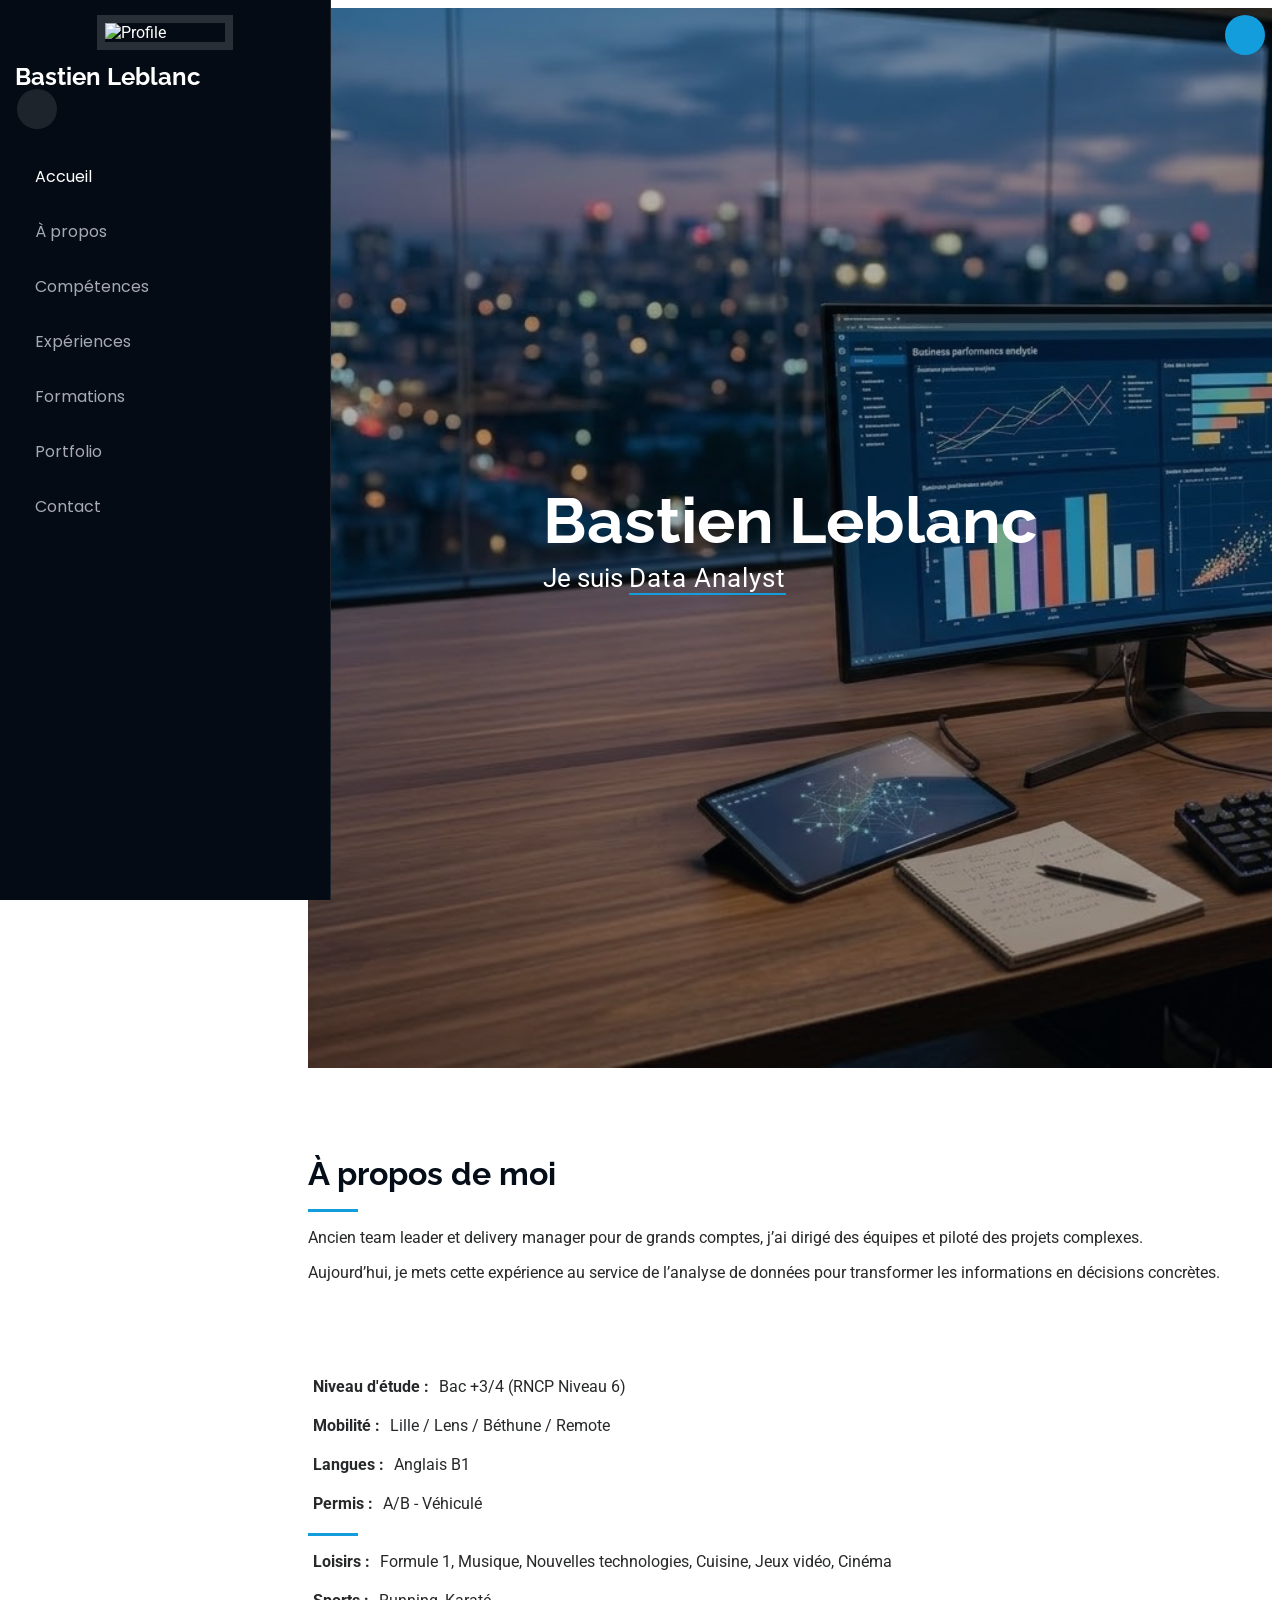
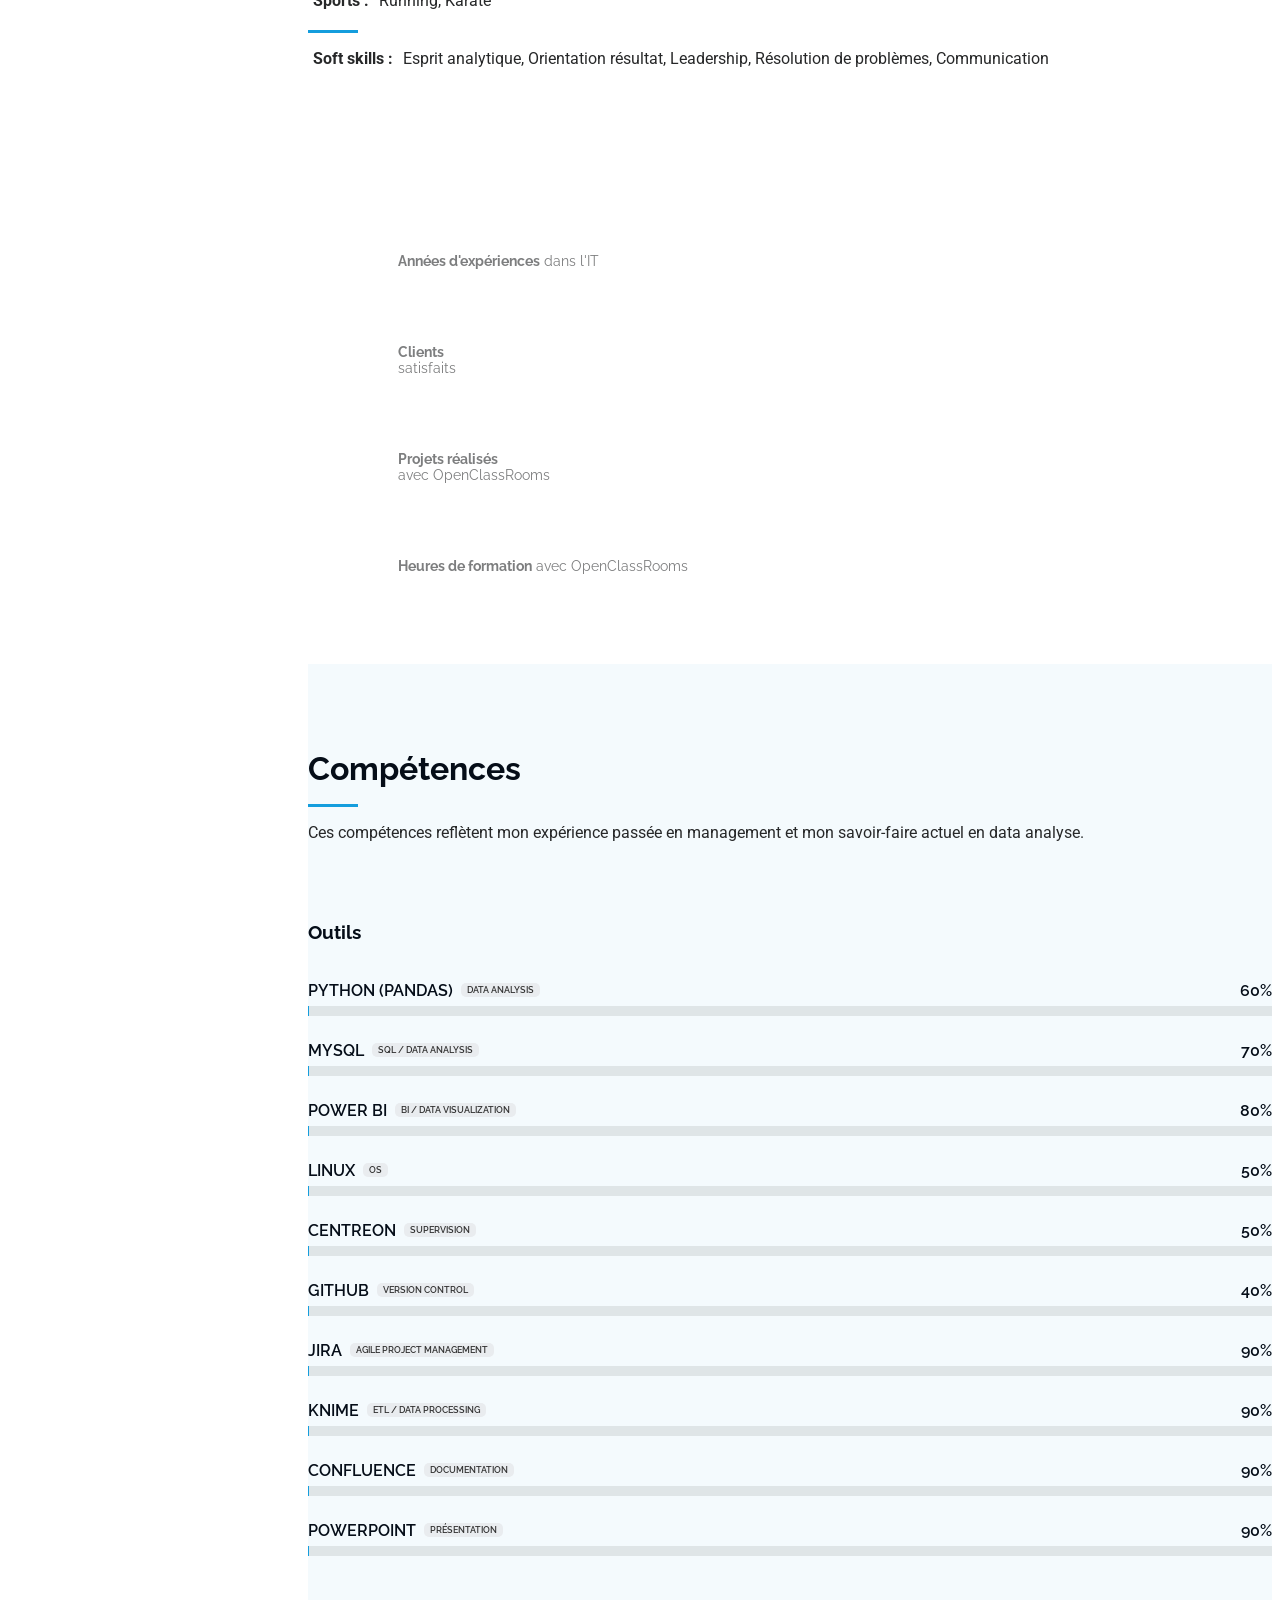
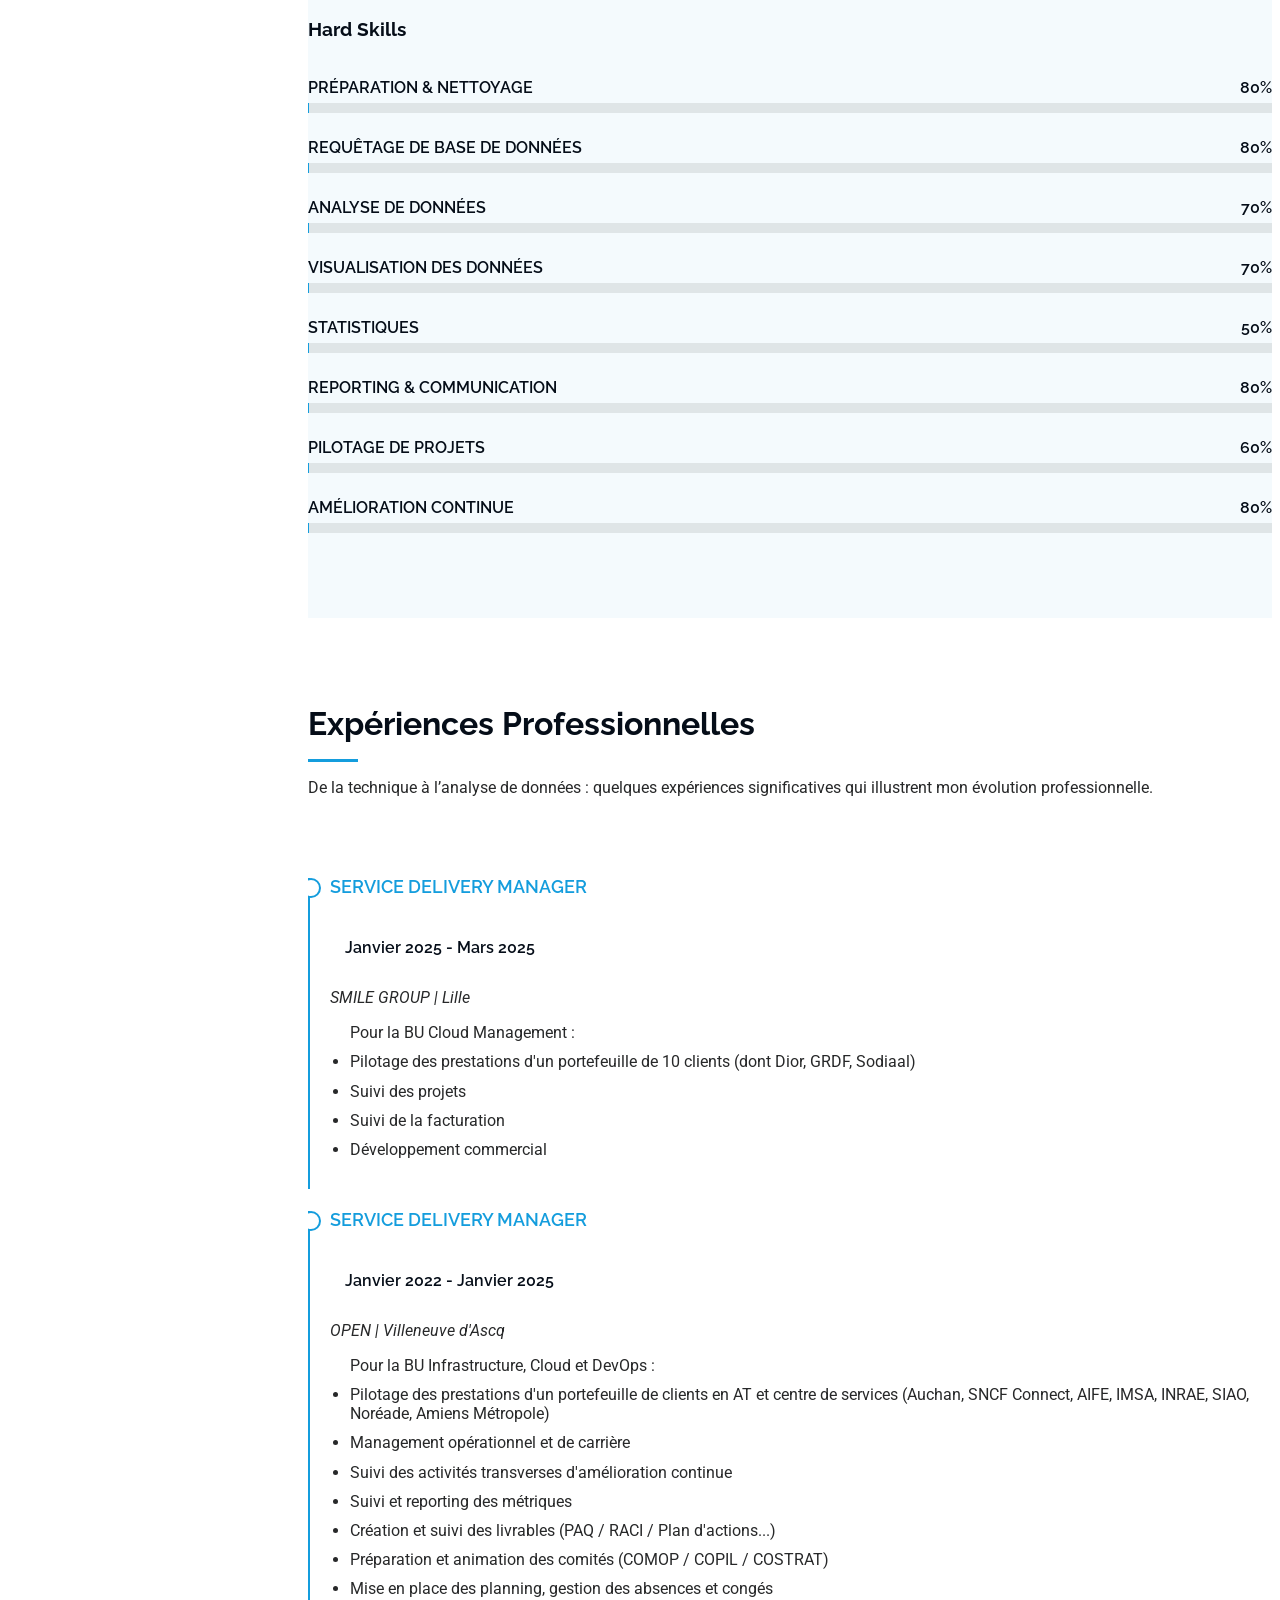
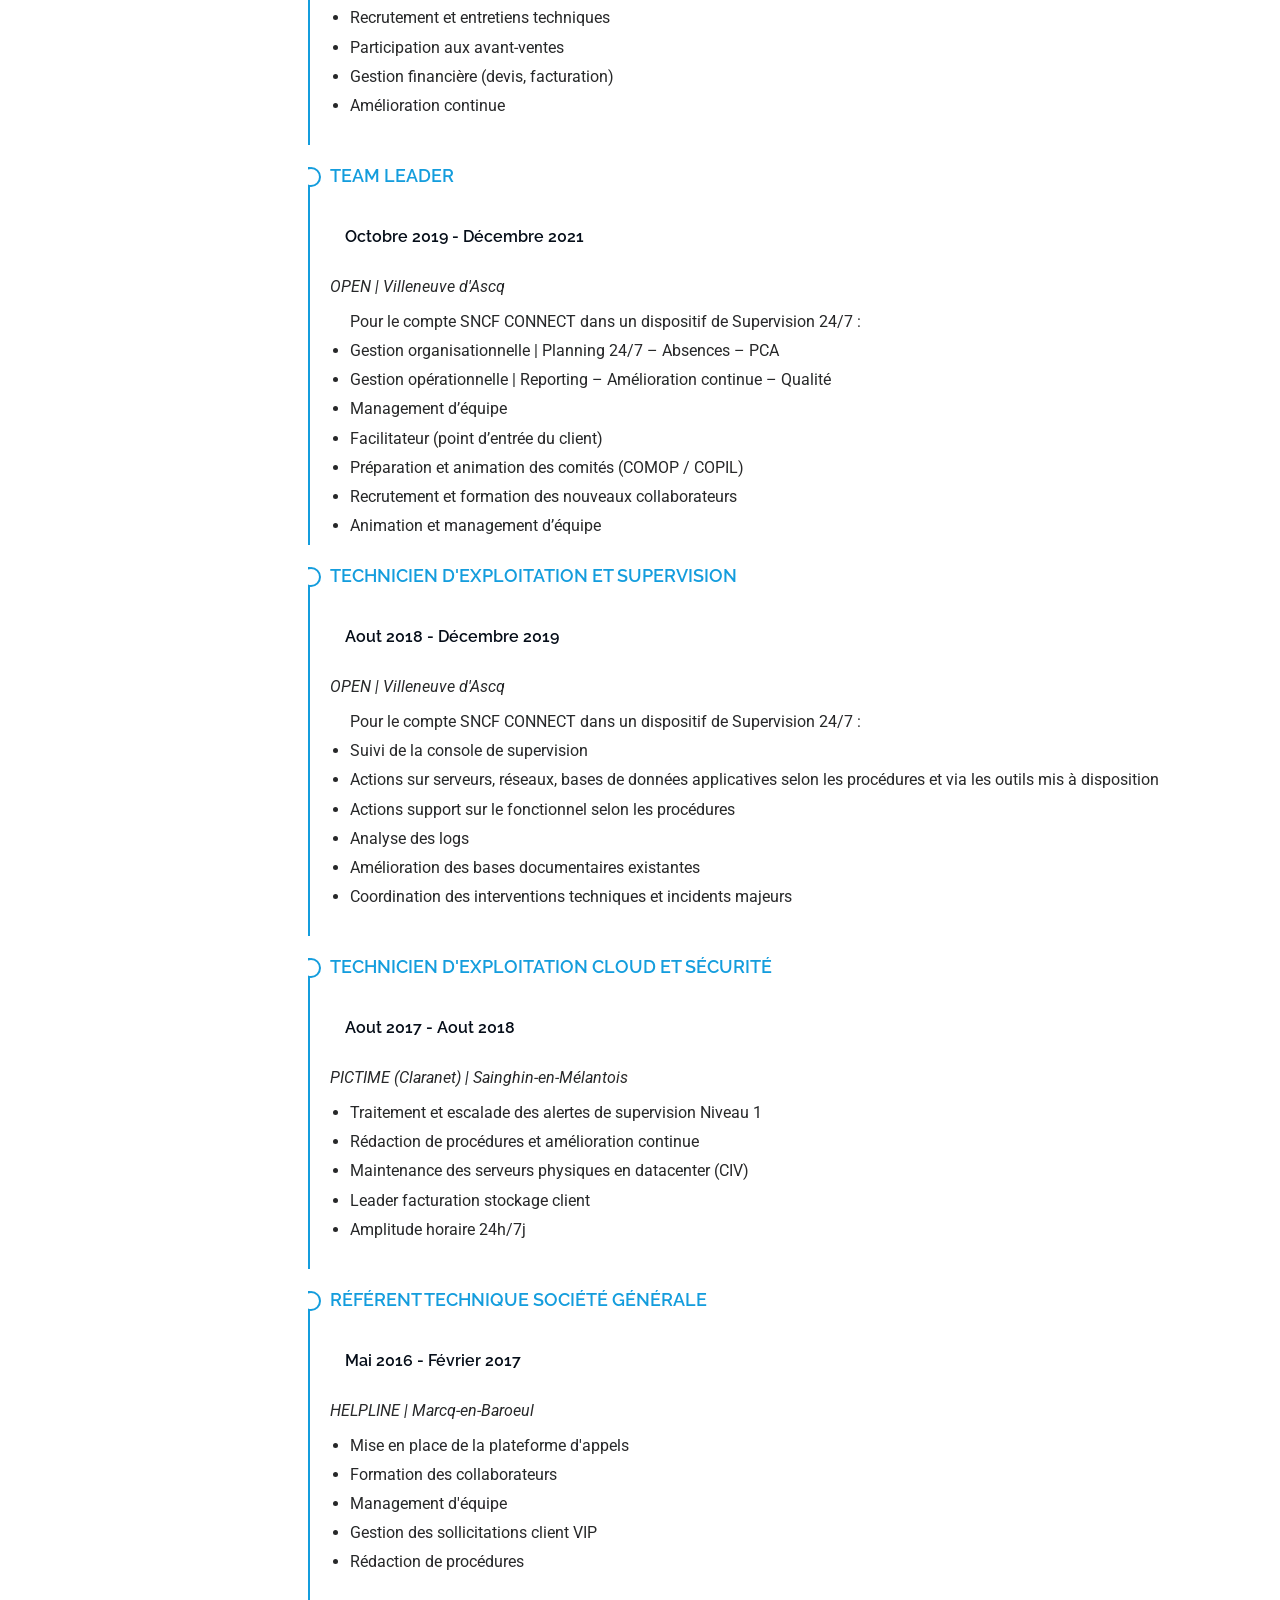
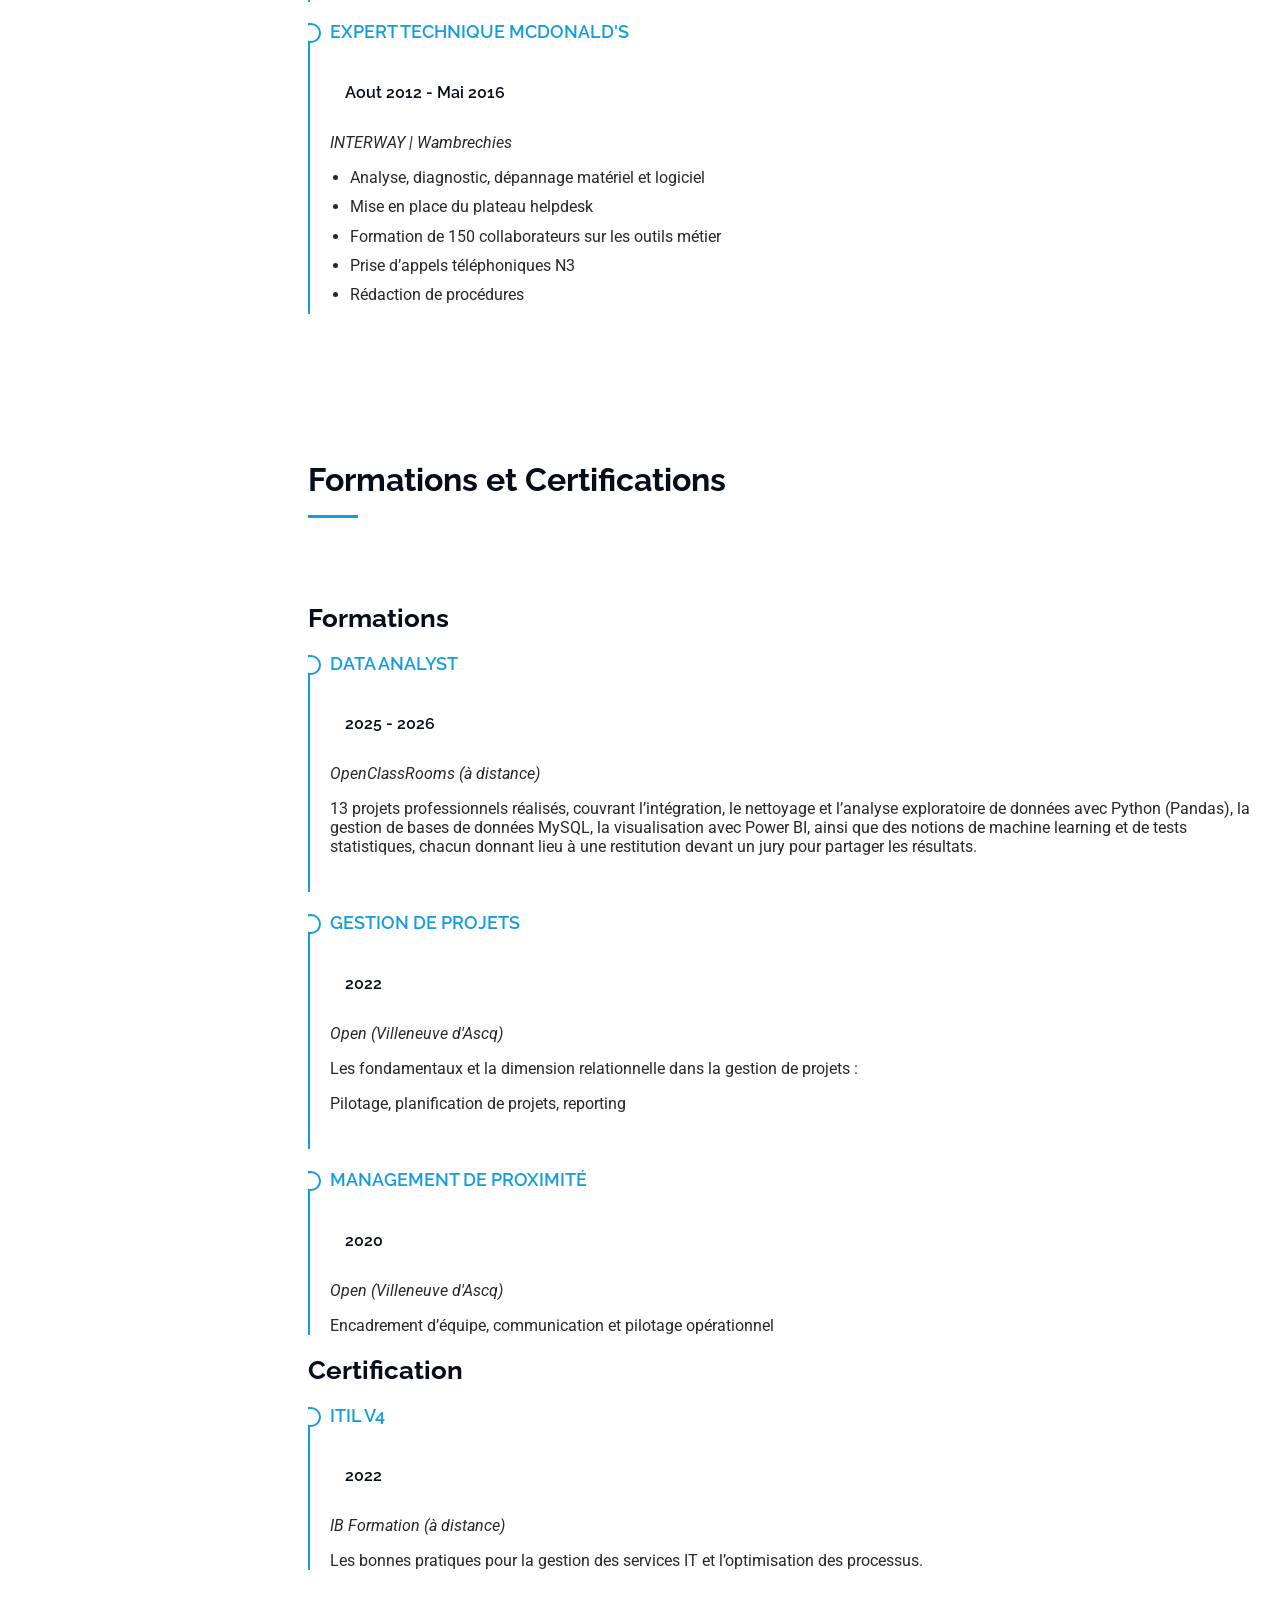
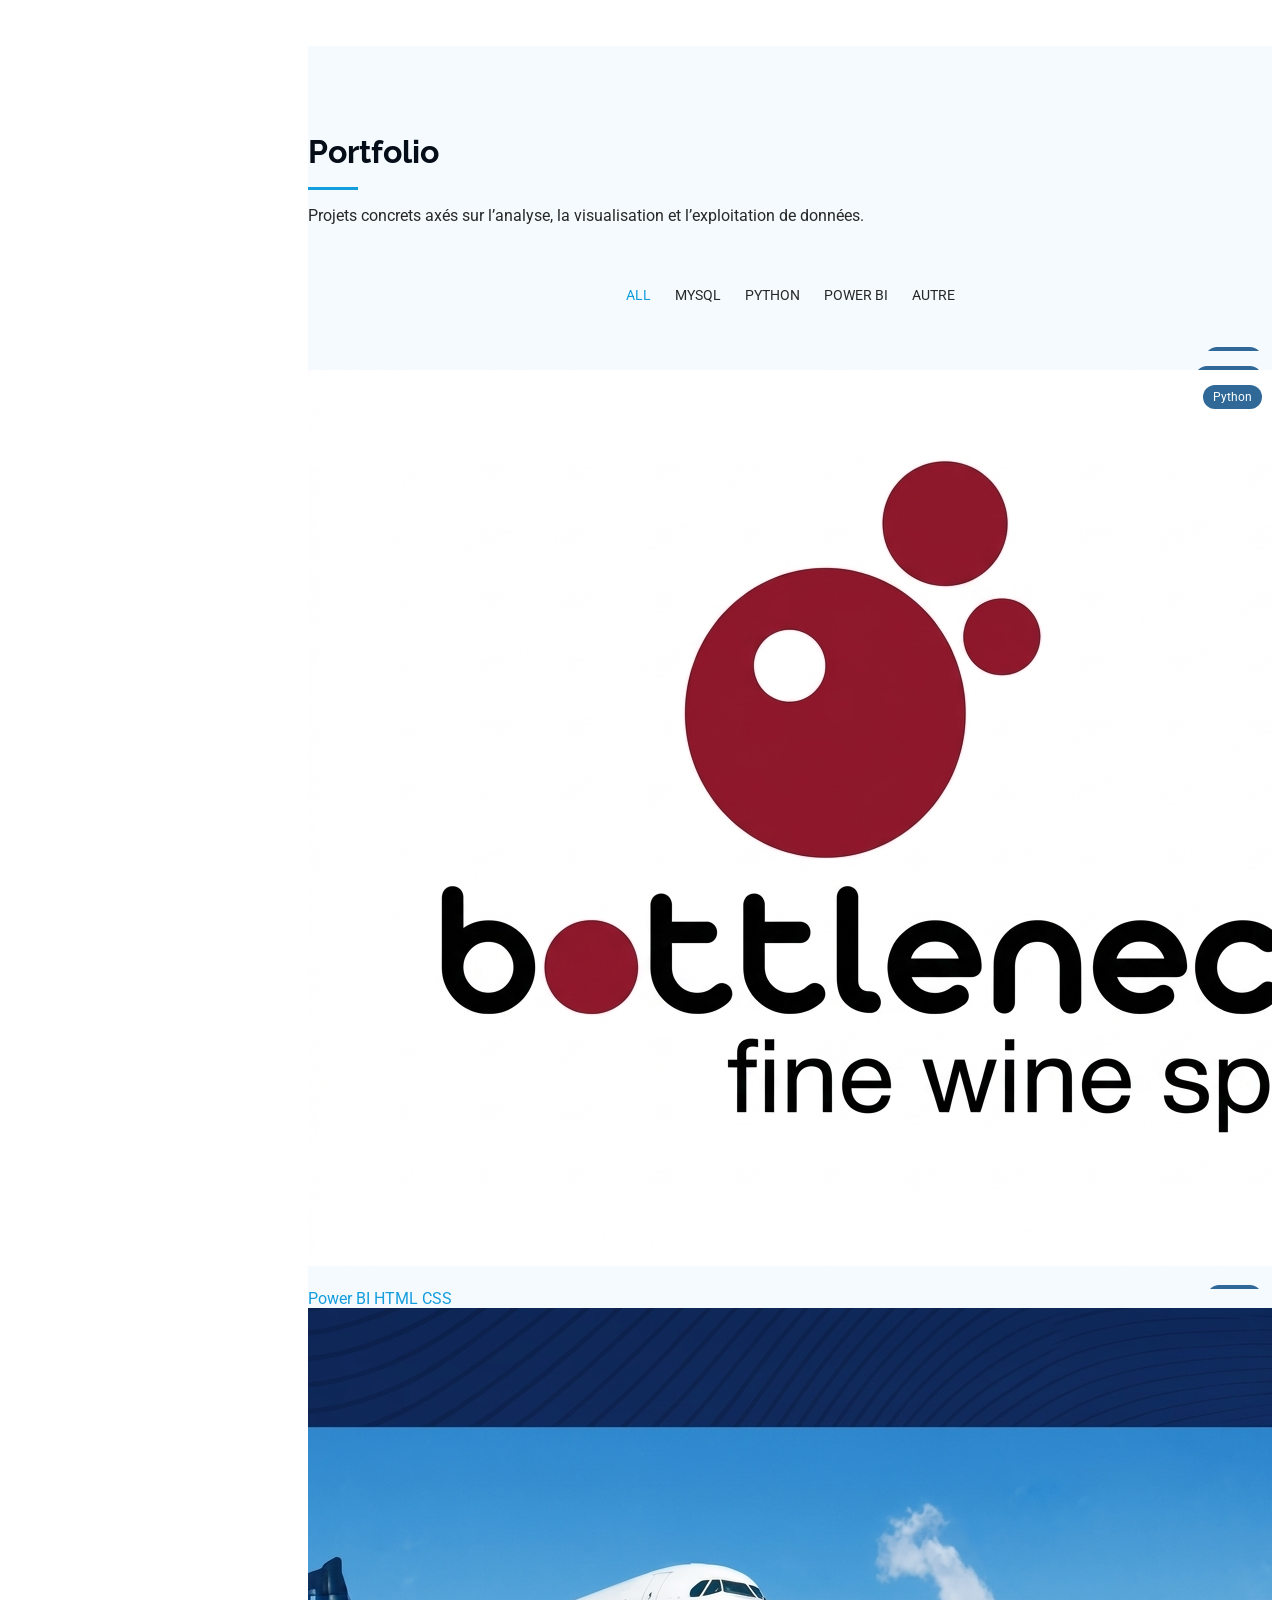
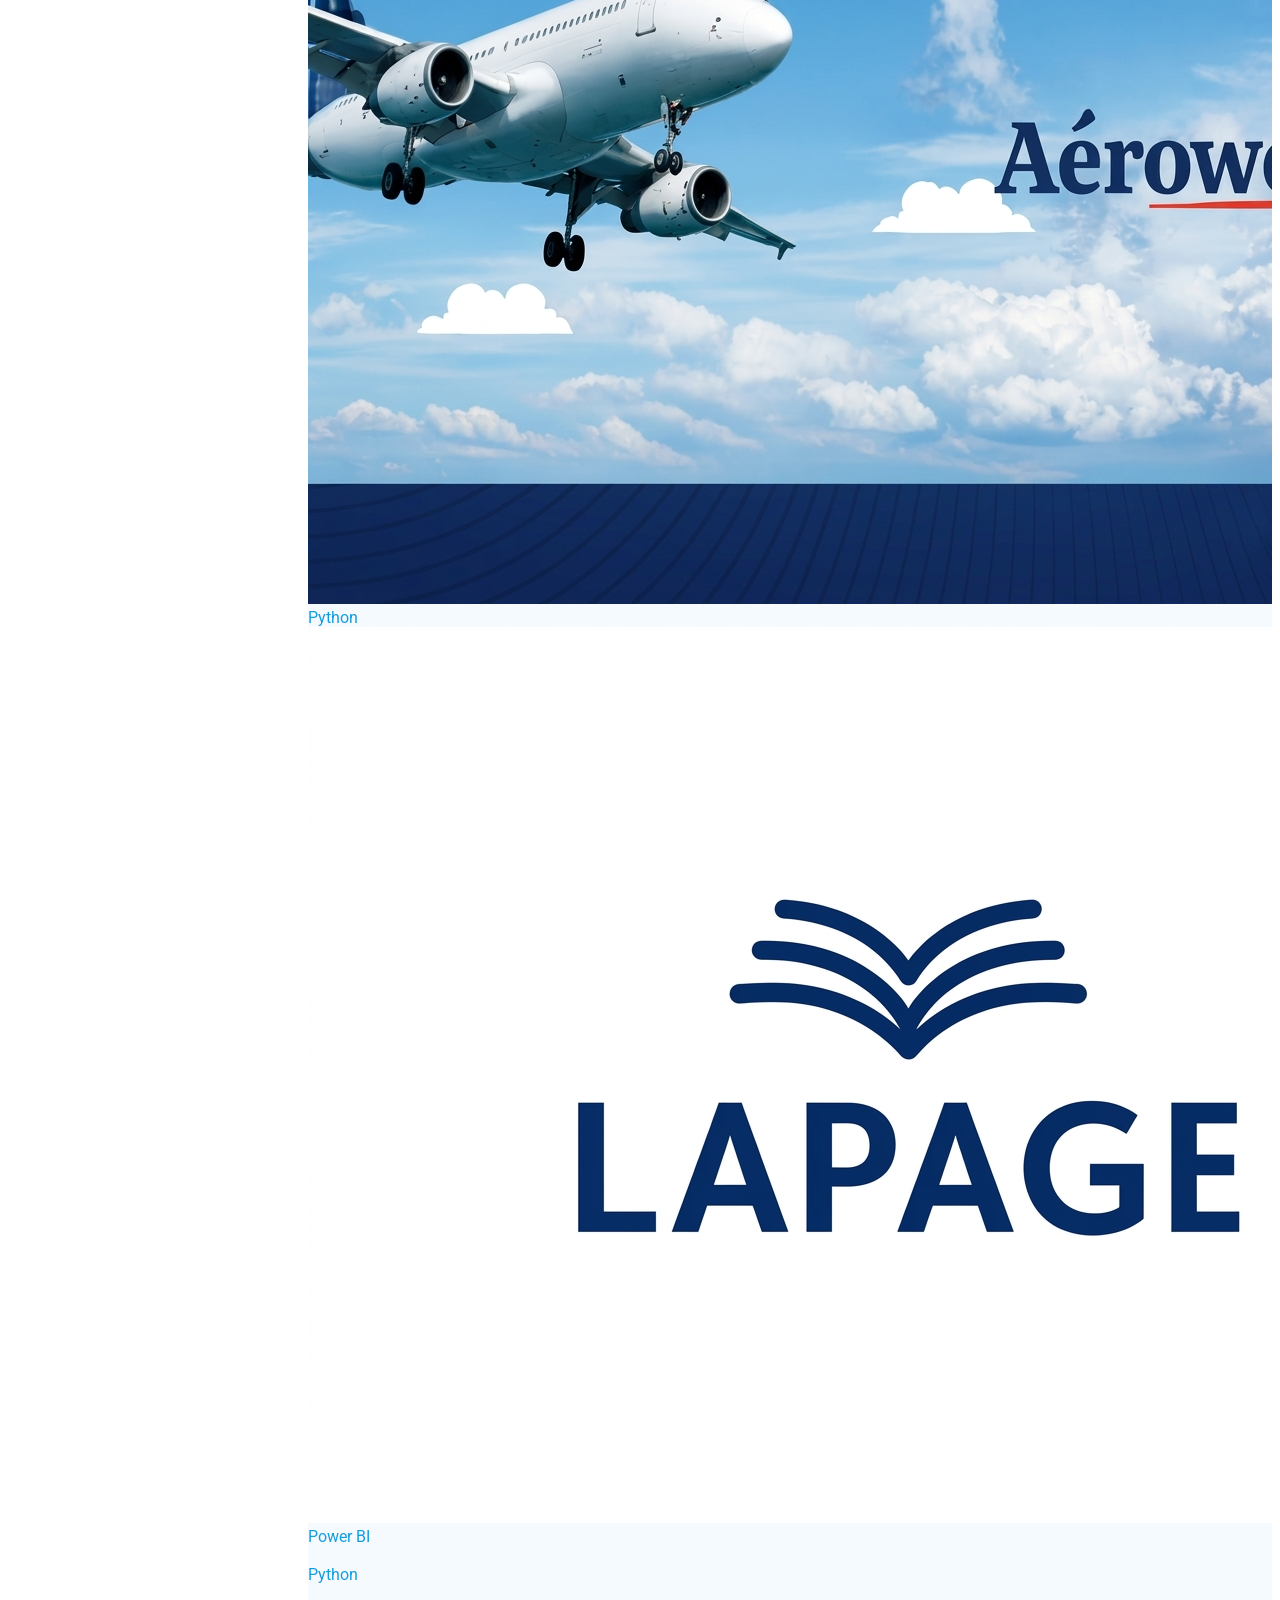
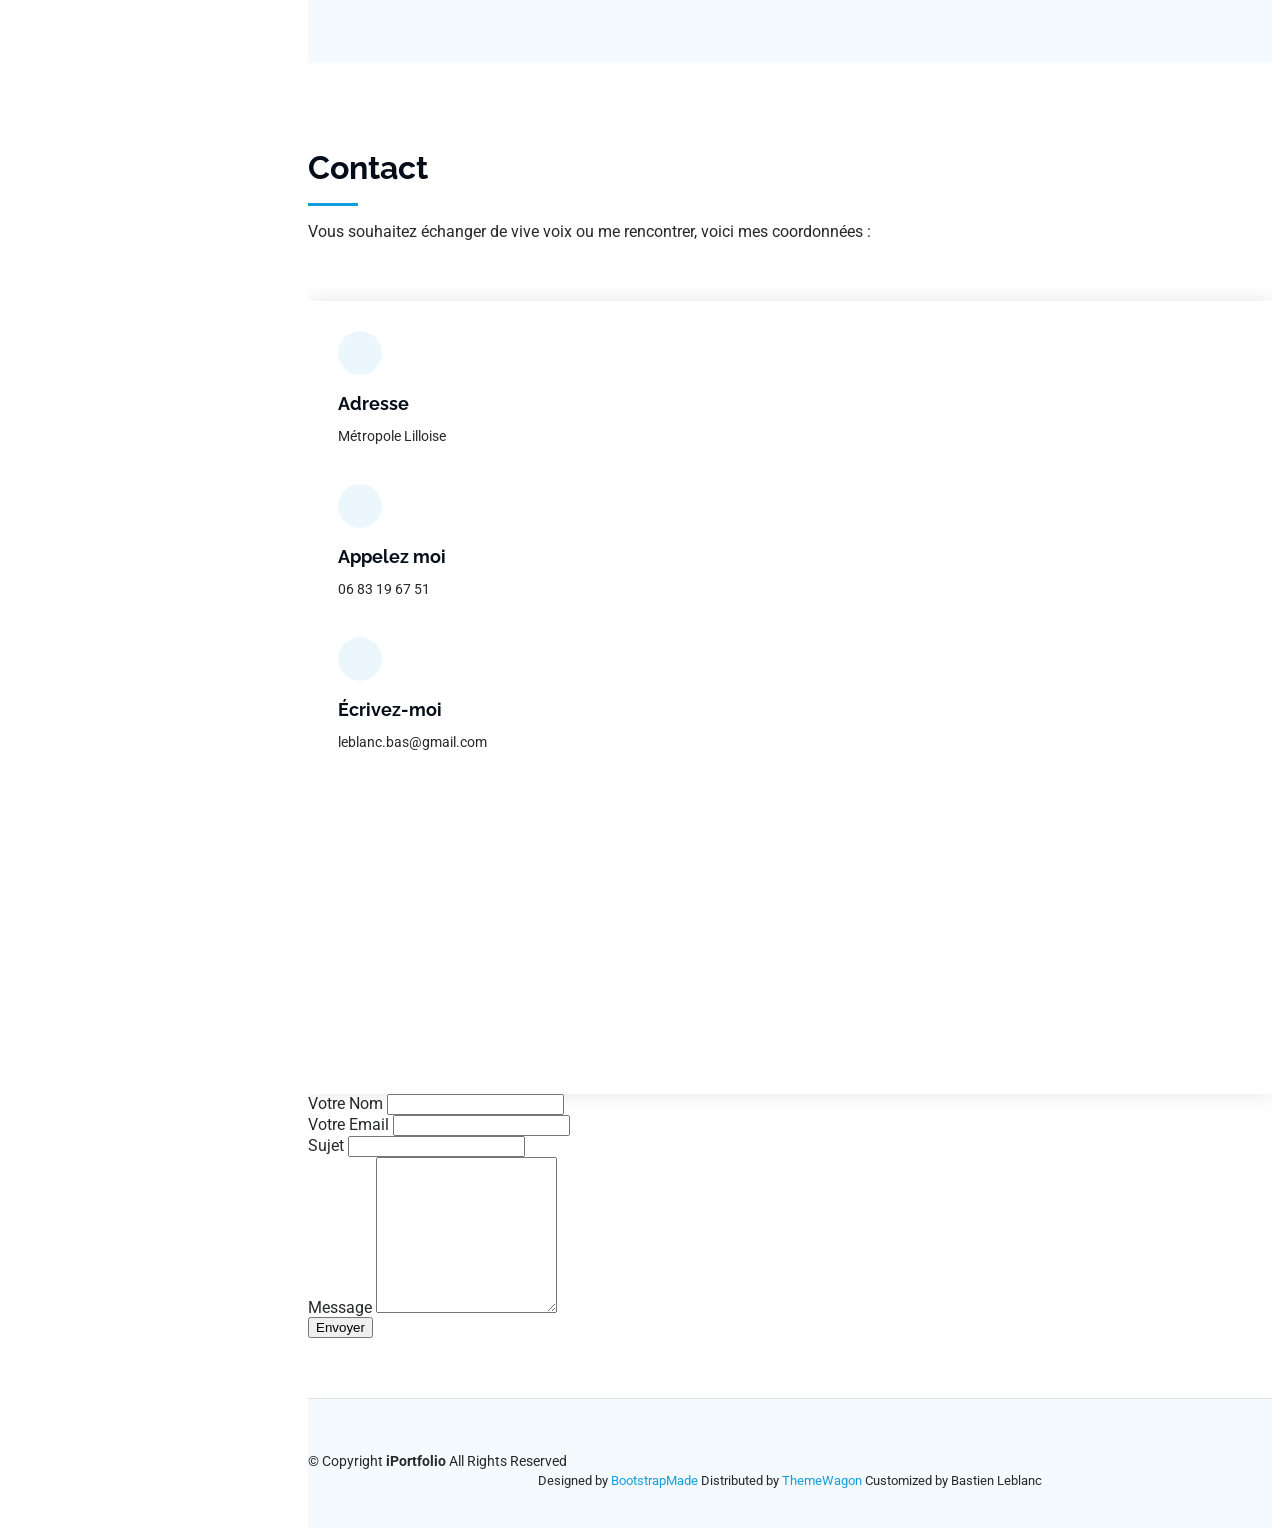
==== commit 82d30d97: "Update index.html" ====
--- a/index.html
+++ b/index.html
@@ -854,20 +854,23 @@
                                 </a>
                             </div>
                             <!--End Portfolio Item-->
-                            <div class="col-lg-4 col-md-6 portfolio-item isotope-item filter-Powerbi">
-                                <div class="portfolio-content h-100">
-                                    <img alt class="img-fluid" src="assets/img/portfolio/branding-2.jpg" />
-                                    <div class="portfolio-info">
-                                        <h4>Branding 2</h4>
-                                        <p>Lorem ipsum, dolor sit amet consectetur</p>
-                                        <a class="glightbox preview-link" data-gallery="portfolio-gallery-branding" href="assets/img/portfolio/branding-2.jpg" title="Branding 2">
-                                            <i class="bi bi-zoom-in"></i>
-                                        </a>
-                                        <a class="details-link" href="portfolio-details.html" title="More Details">
-                                            <i class="bi bi-link-45deg"></i>
-                                        </a>
-                                    </div>
-                                </div>
+                            <div class="col-lg-4 col-md-6 portfolio-item isotope-item filter-python">
+                                <a class="portfolio-link-wrapper" href="portfolio-la-poule-qui-chante.html">
+                                    <div class="portfolio-content h-100">
+                                        <div class="tech-badges">
+                                            <span class="tech-badge">Python</span>
+                                        </div>
+                                        <img alt class="img-fluid" src="assets/img/portfolio/poule-logo.png" />
+                                        <div class="portfolio-info">
+                                            <h4>La Poule Qui Chante</h4>
+                                            <p>
+                                                Étude de marché international
+                                            </p>
+                                            <!--<a href="assets/img/portfolio/digicon.png" title="Digicon Consulting" data-gallery="portfolio-gallery-app" class="glightbox preview-link"><i class="bi bi-zoom-in"></i></a>-->
+                                            <!--<a href="portfolio-digicon.html" title="Voir le projet" class="details-link"><i class="bi bi-link-45deg"></i></a>-->
+                                        </div>
+                                    </div>
+                                </a>
                             </div>
                             <!--End Portfolio Item-->
                         </div>
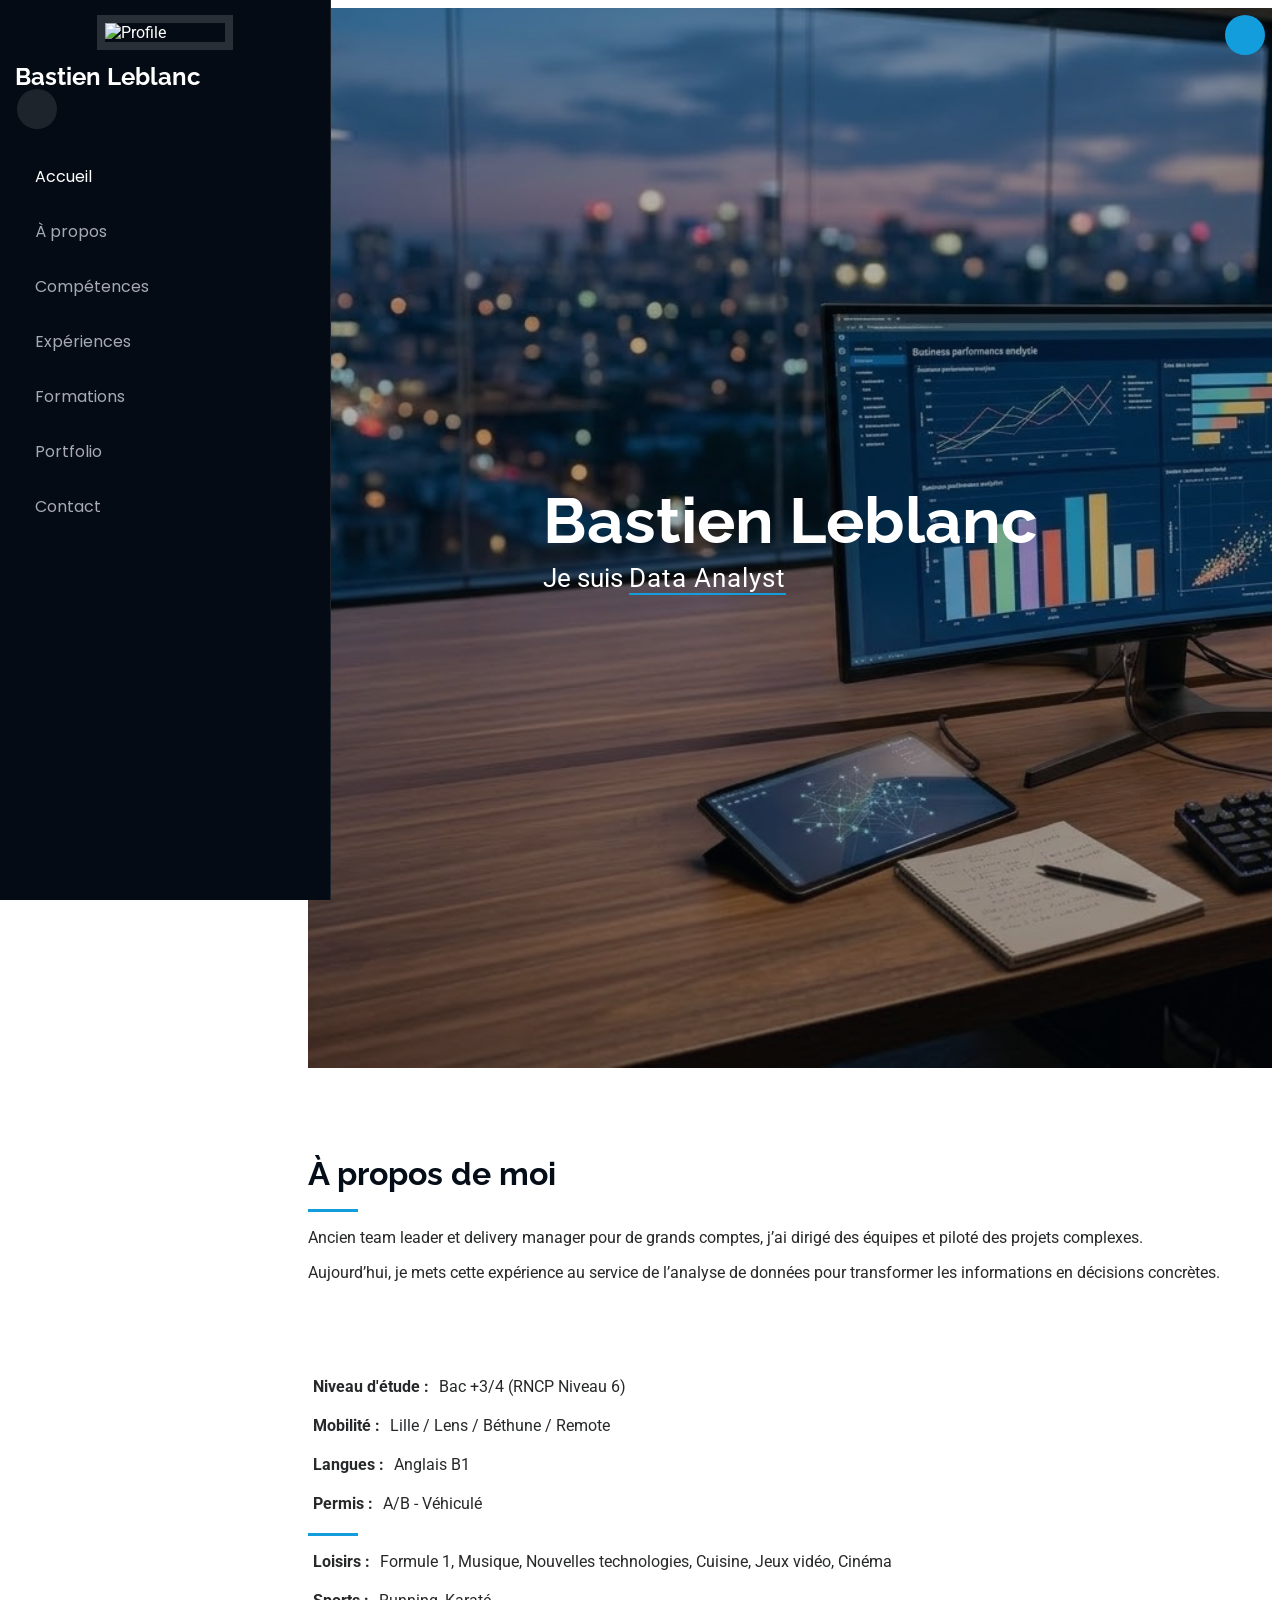
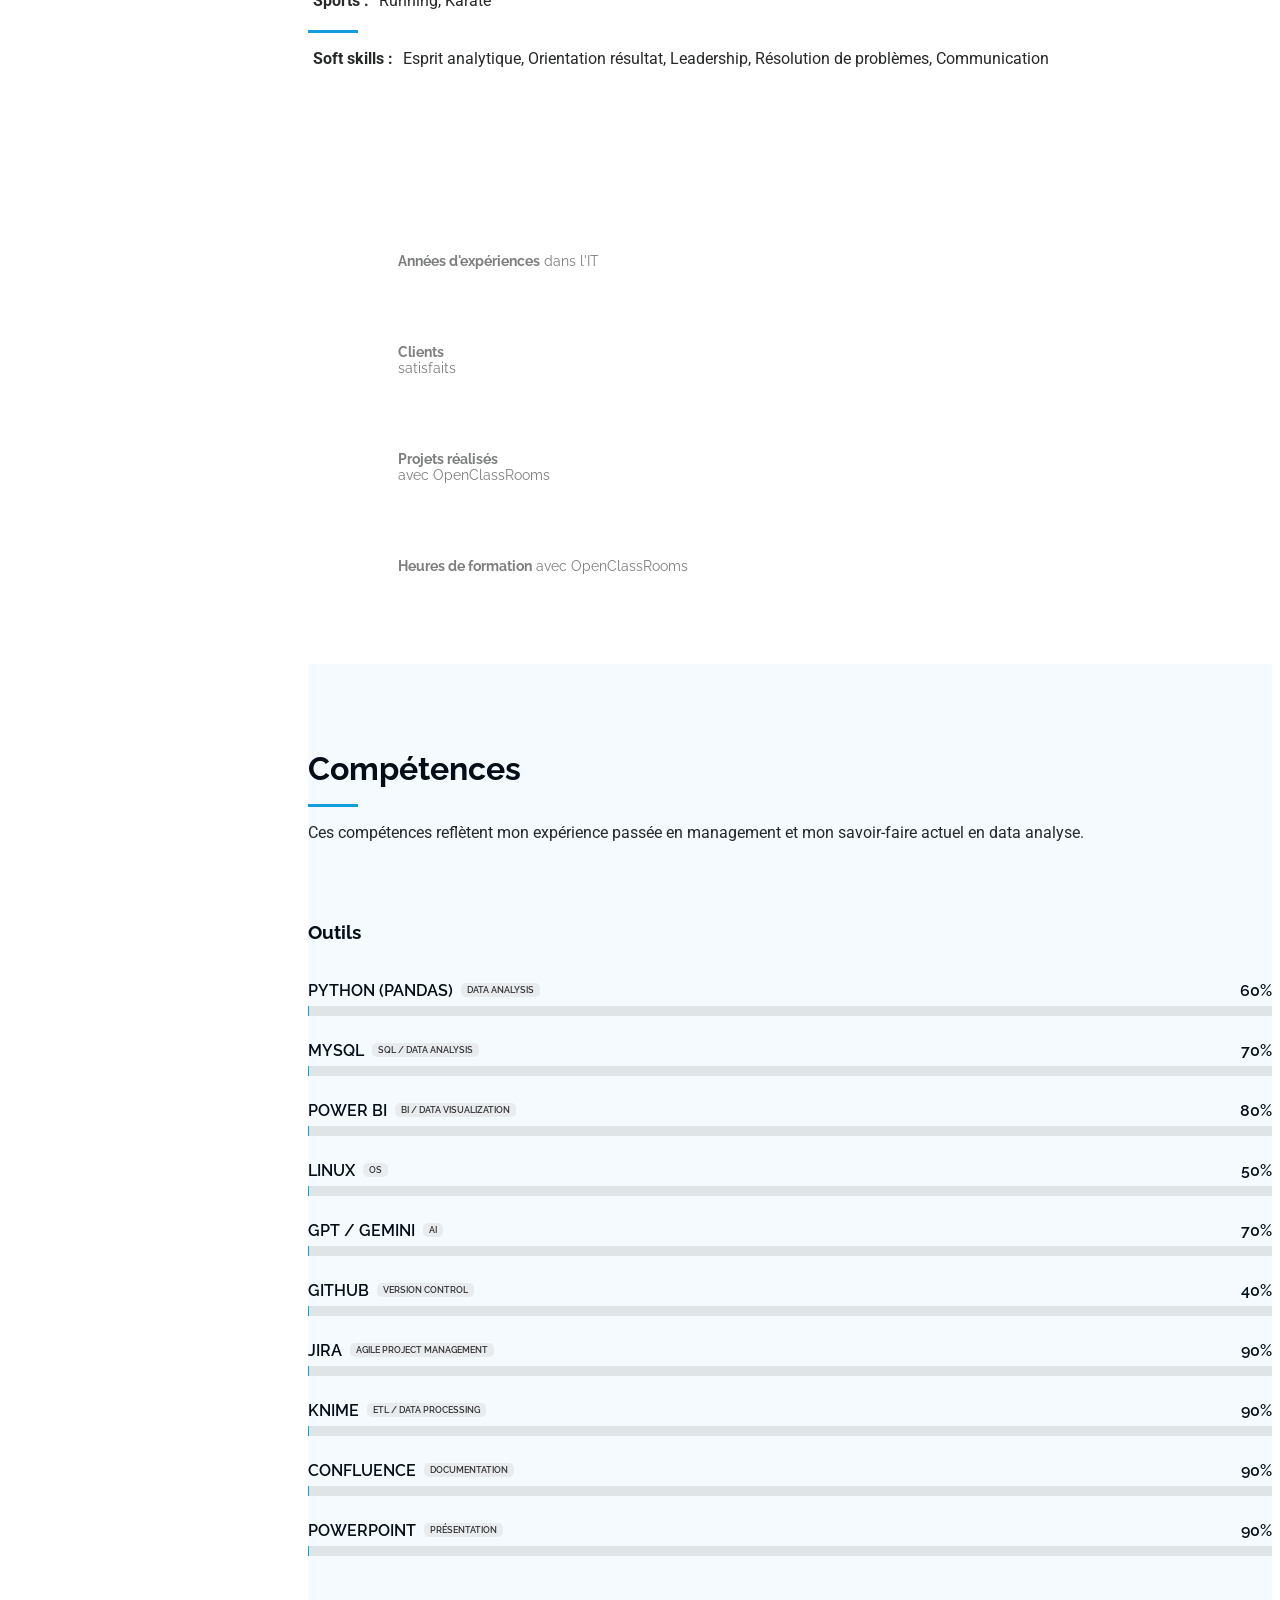
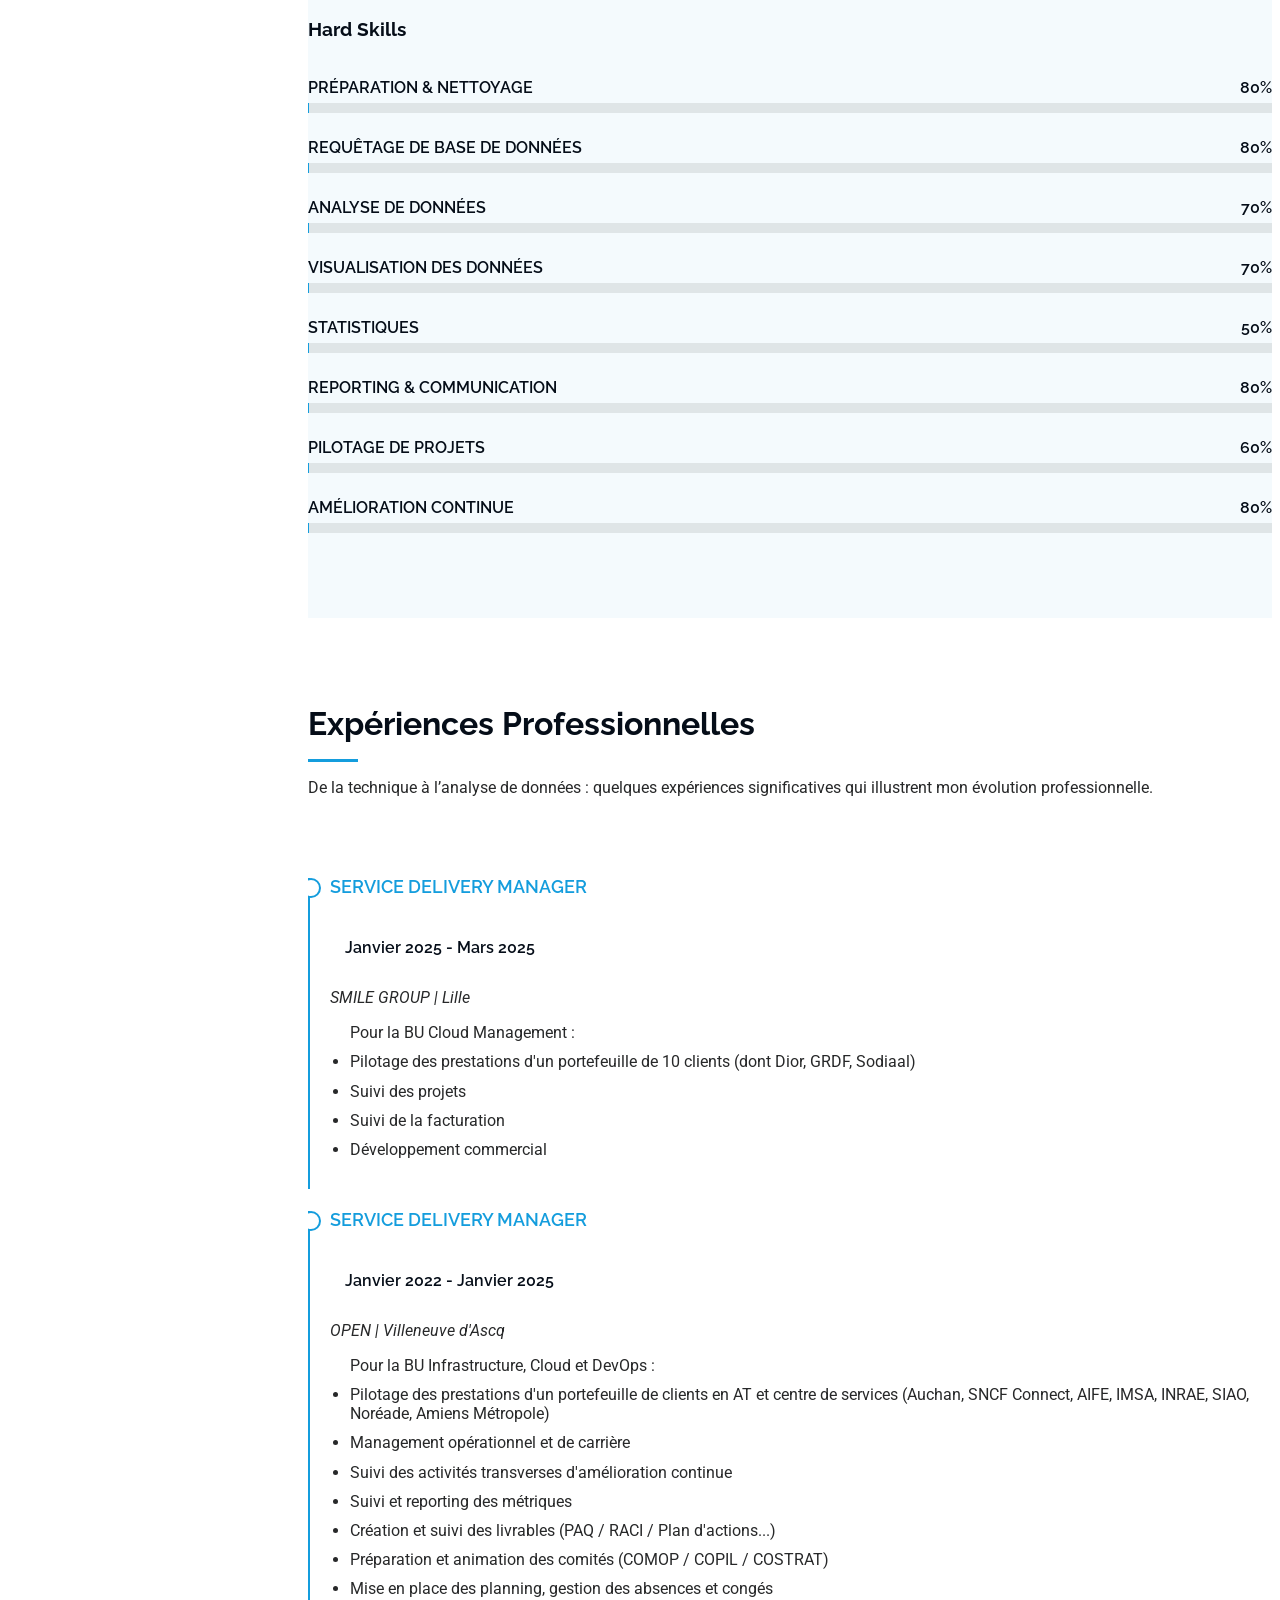
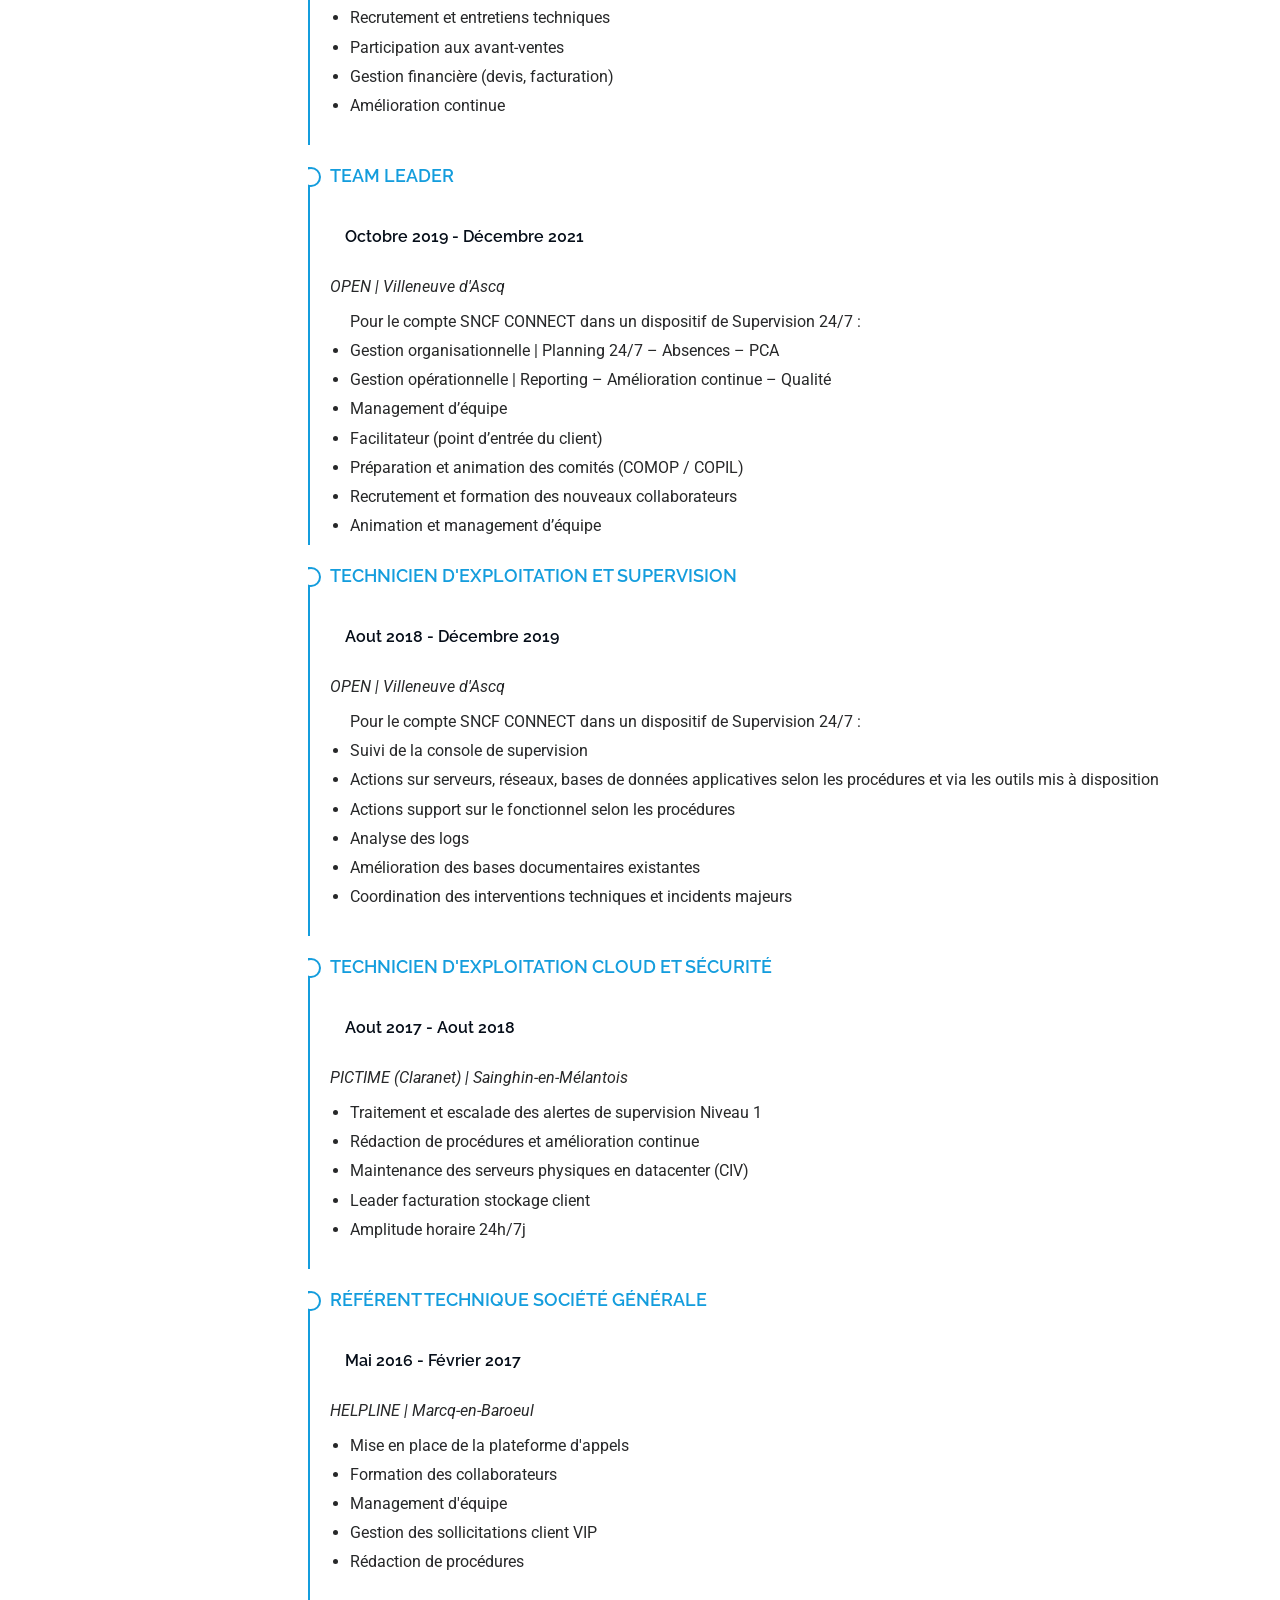
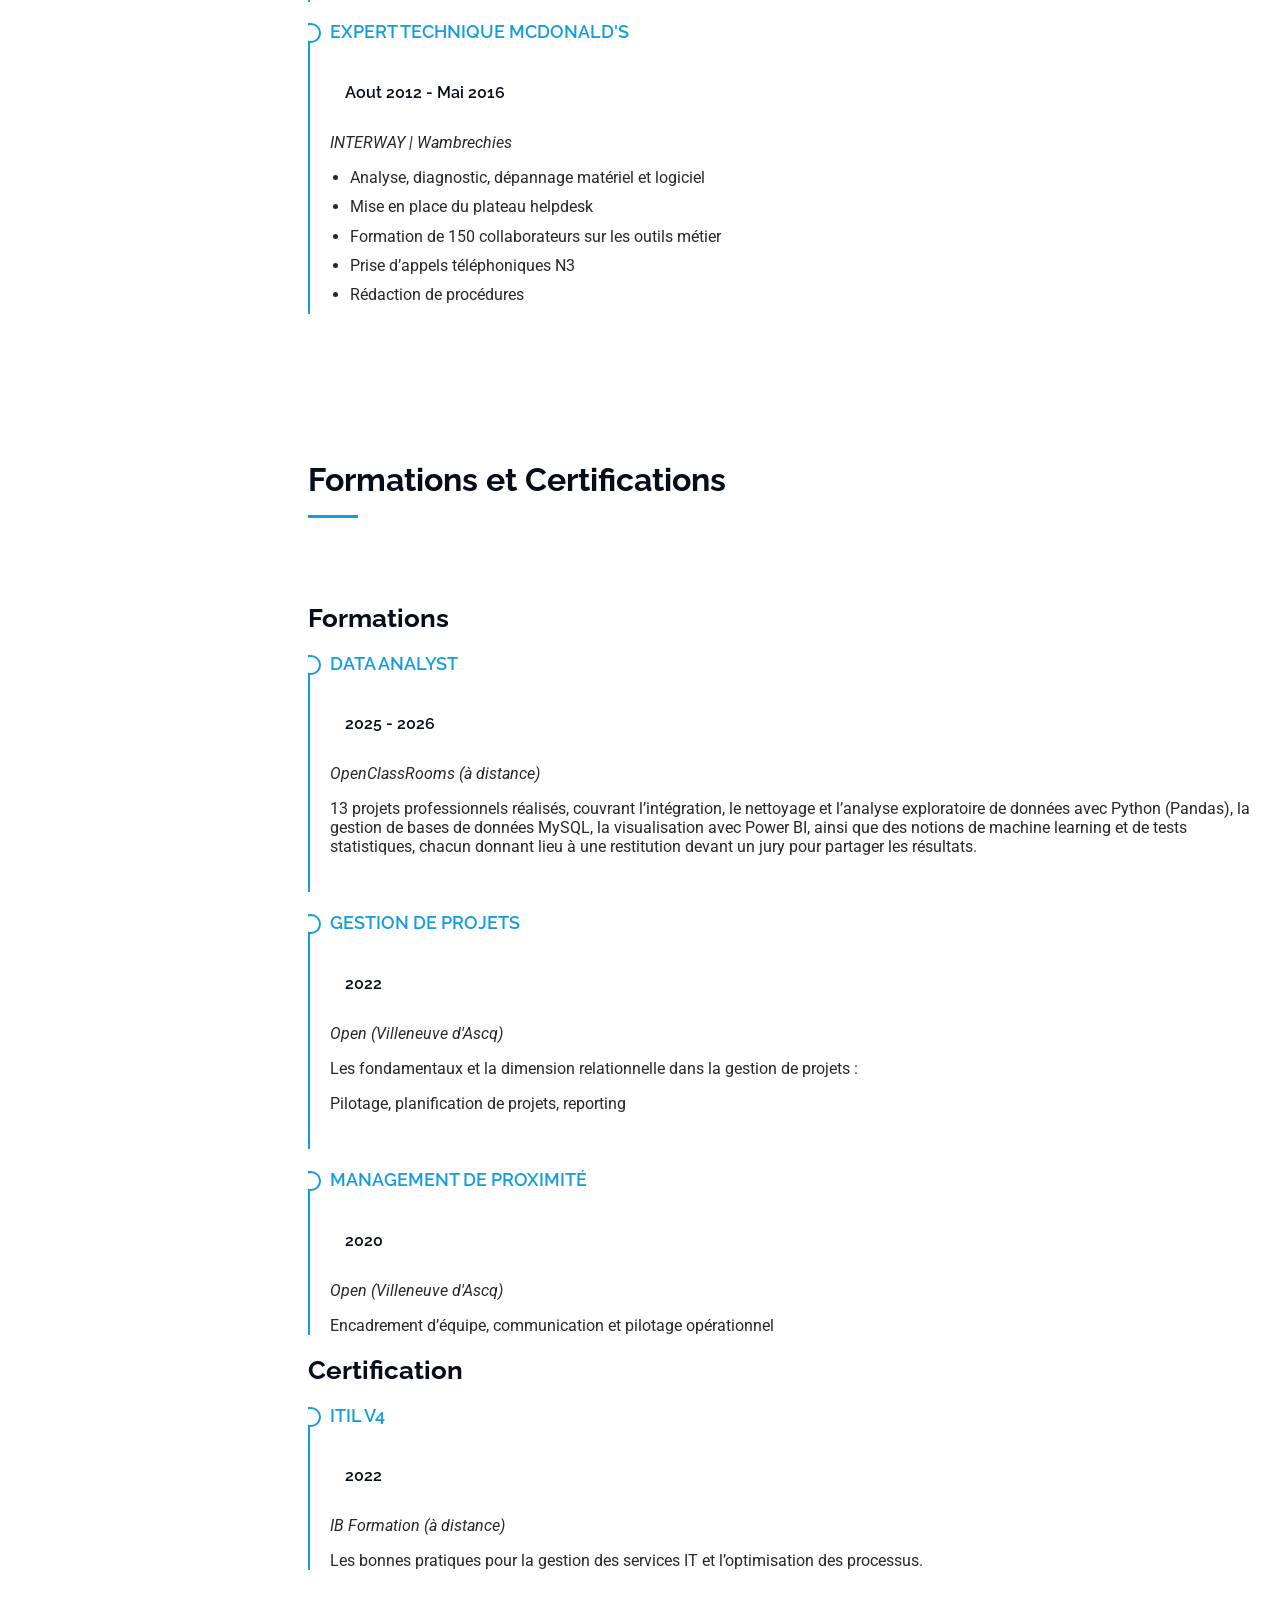
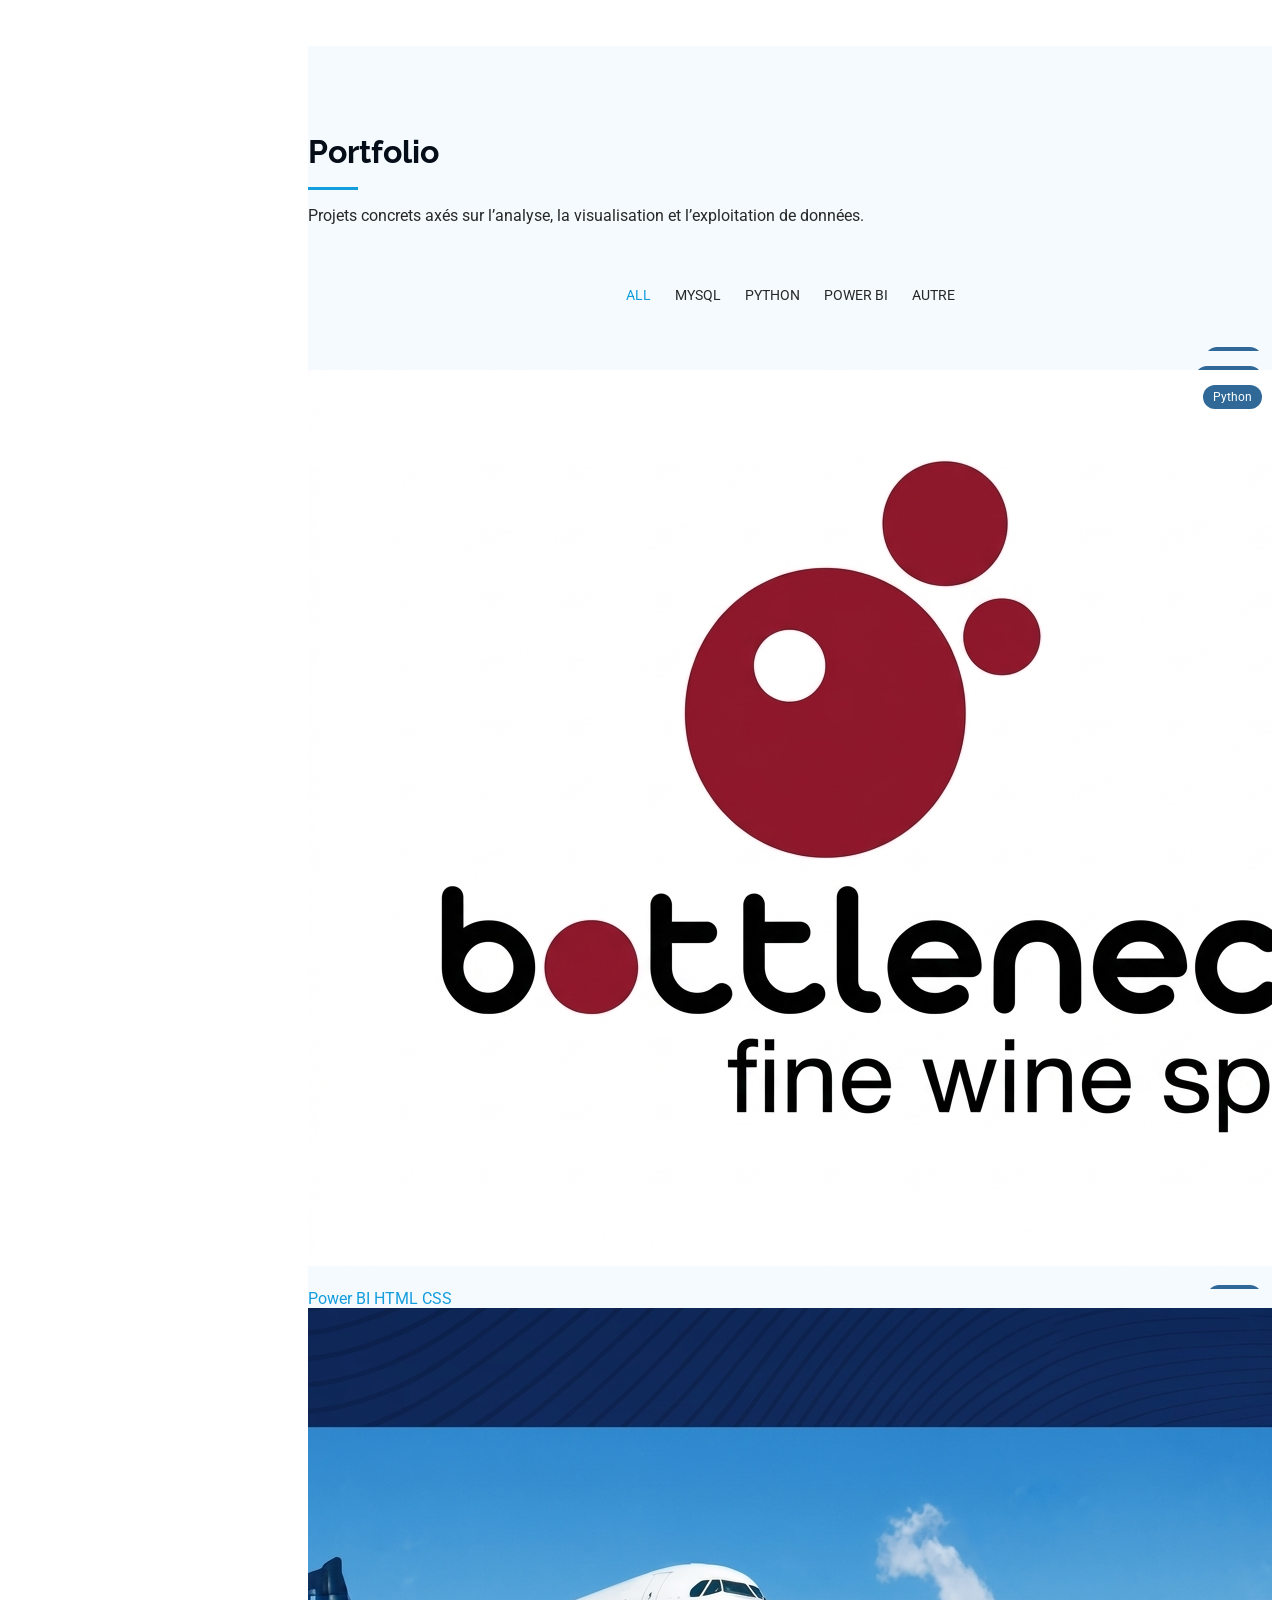
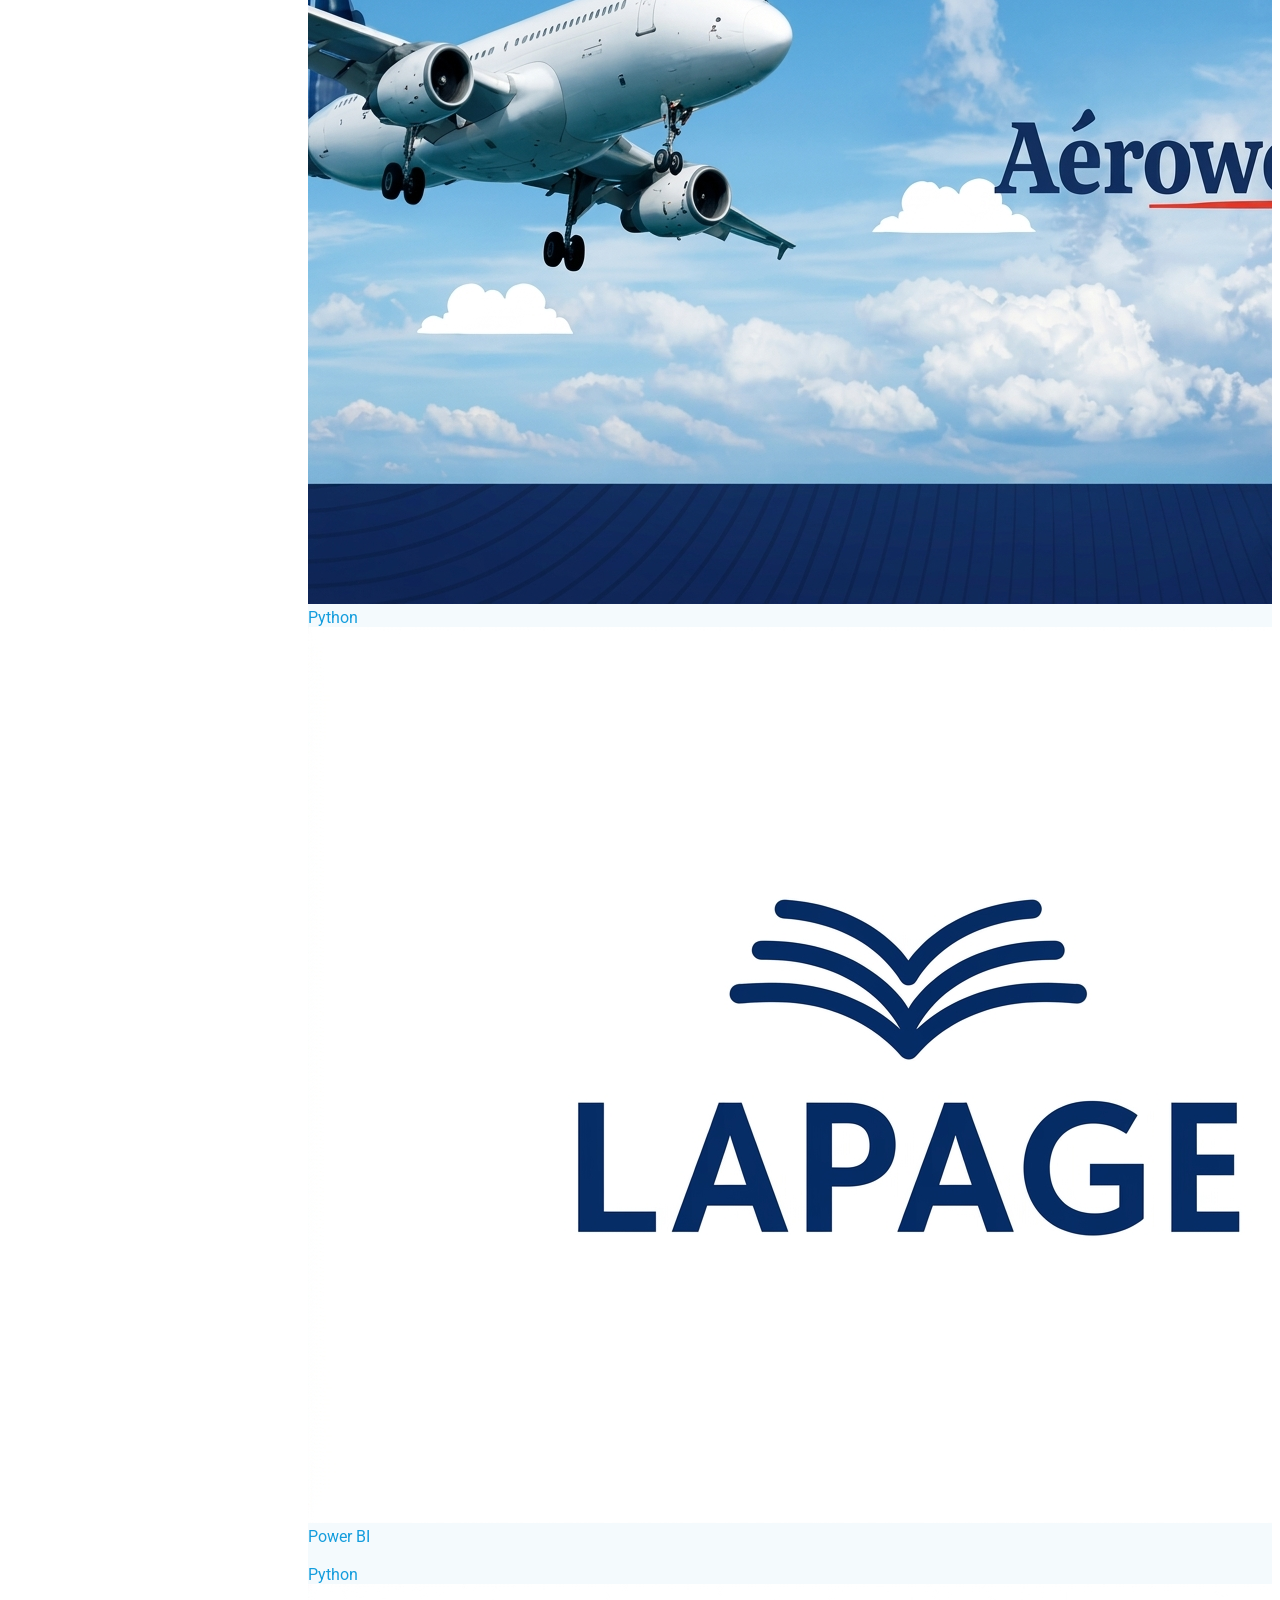
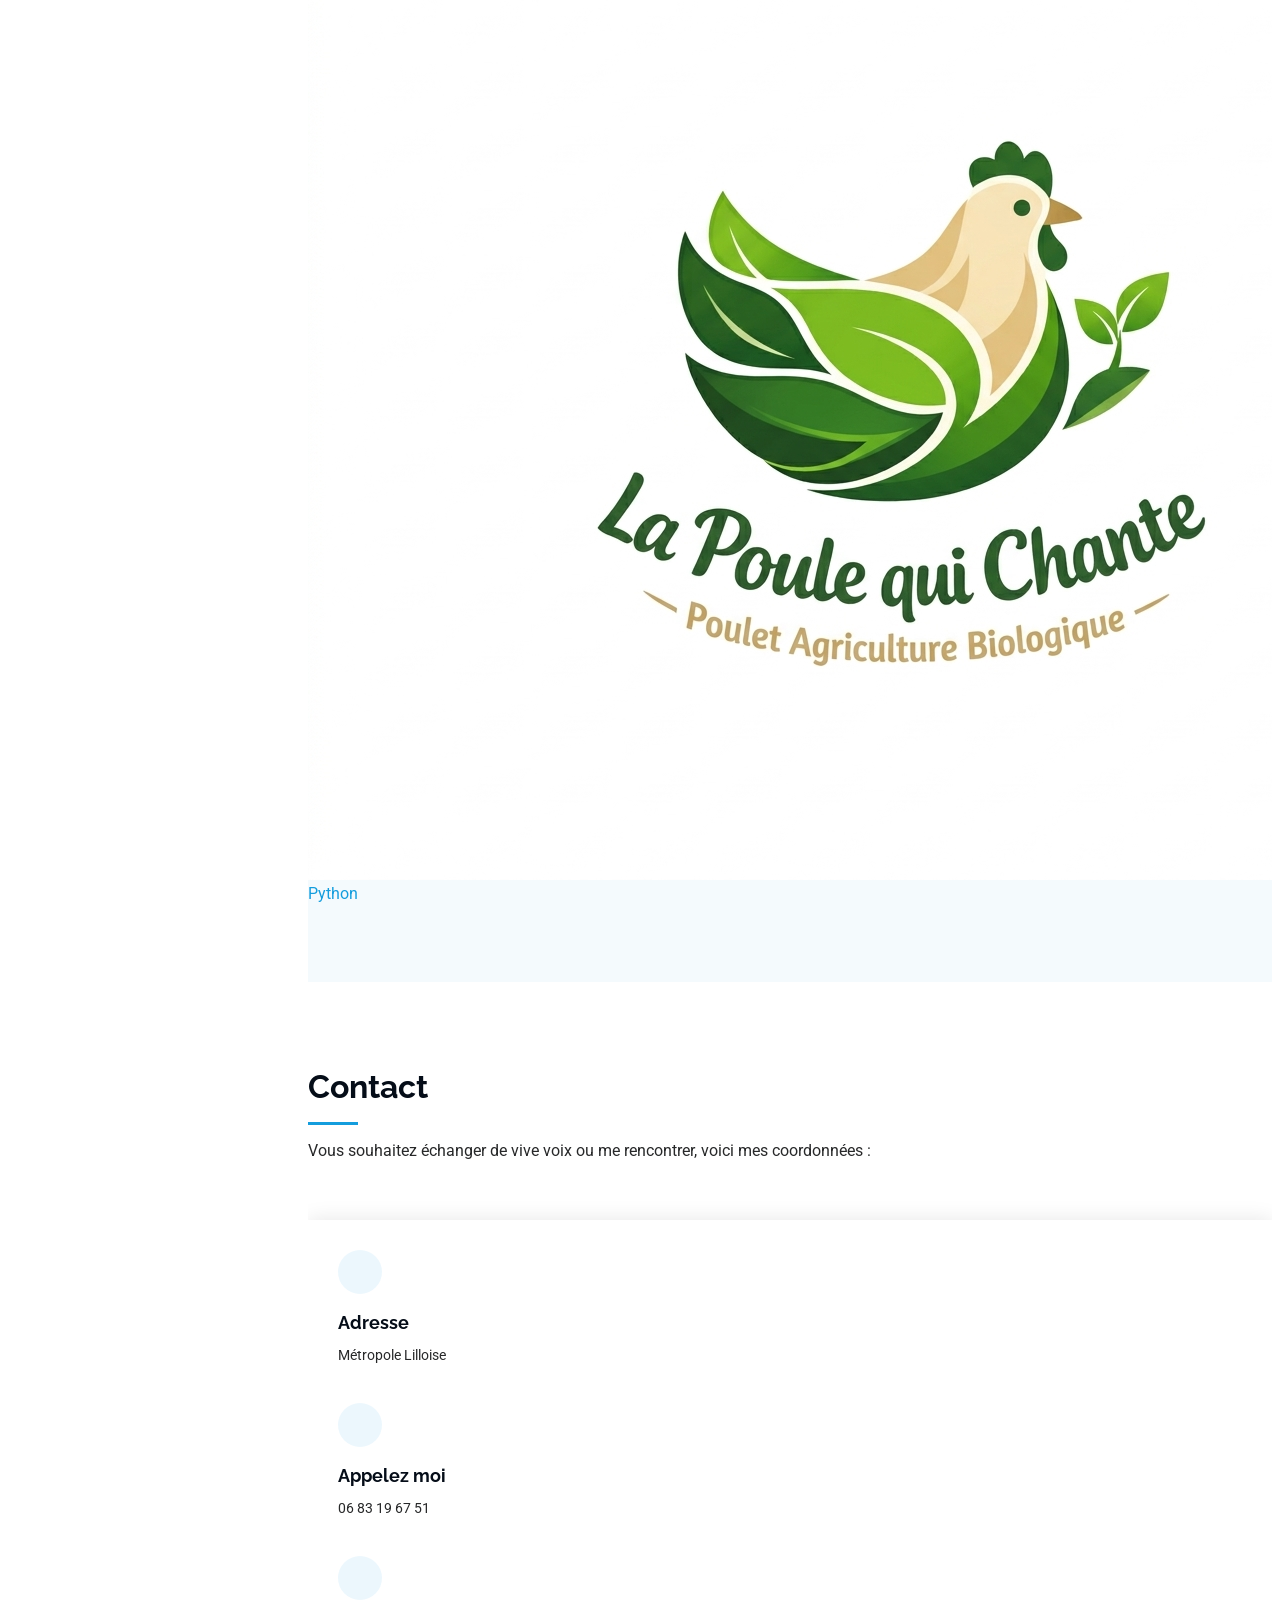
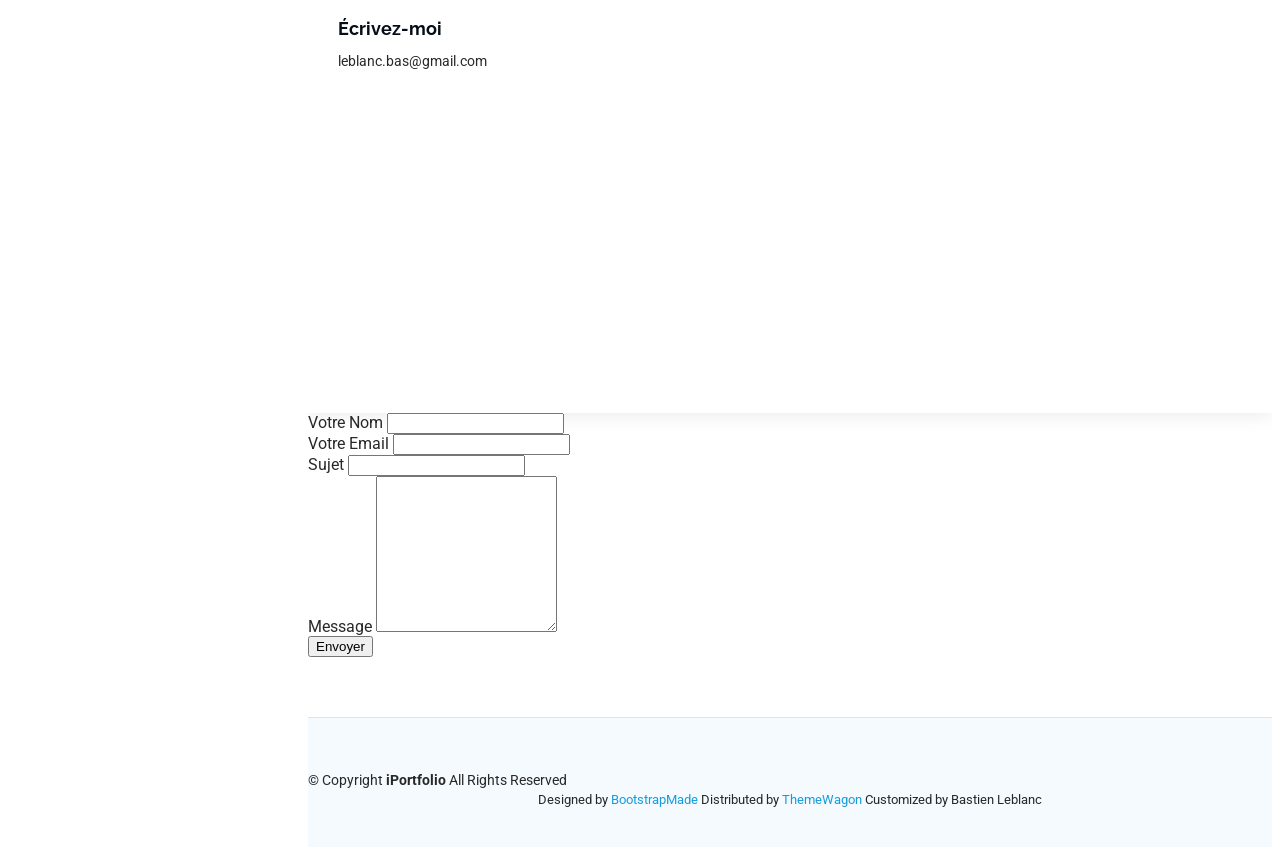
==== commit fd41d87f: "Update index.html" ====
--- a/index.html
+++ b/index.html
@@ -313,12 +313,12 @@
                             <!--End Skills Item-->
                             <div class="progress">
                                 <span class="skill">
-                                    CENTREON
-                                    <span class="badge">Supervision</span>
-                                    <i class="val">50%</i>
-                                </span>
-                                <div class="progress-bar-wrap">
-                                    <div aria-valuemax="100" aria-valuemin="0" aria-valuenow="50" class="progress-bar" role="progressbar"></div>
+                                    GPT / GEMINI
+                                    <span class="badge">AI</span>
+                                    <i class="val">70%</i>
+                                </span>
+                                <div class="progress-bar-wrap">
+                                    <div aria-valuemax="100" aria-valuemin="0" aria-valuenow="70" class="progress-bar" role="progressbar"></div>
                                 </div>
                             </div>
                             <!--End Skills Item-->
@@ -865,6 +865,25 @@
                                             <h4>La Poule Qui Chante</h4>
                                             <p>
                                                 Étude de marché international
+                                            </p>
+                                            <!--<a href="assets/img/portfolio/digicon.png" title="Digicon Consulting" data-gallery="portfolio-gallery-app" class="glightbox preview-link"><i class="bi bi-zoom-in"></i></a>-->
+                                            <!--<a href="portfolio-digicon.html" title="Voir le projet" class="details-link"><i class="bi bi-link-45deg"></i></a>-->
+                                        </div>
+                                    </div>
+                                </a>
+                            </div>
+                            <!--End Portfolio Item-->
+                            <div class="col-lg-4 col-md-6 portfolio-item isotope-item filter-python">
+                                <a class="portfolio-link-wrapper" href="portfolio-oncfm.html">
+                                    <div class="portfolio-content h-100">
+                                        <div class="tech-badges">
+                                            <span class="tech-badge">Python</span>
+                                        </div>
+                                        <img alt class="img-fluid" src="assets/img/portfolio/oncfm-logo.png" />
+                                        <div class="portfolio-info">
+                                            <h4>ONCFM</h4>
+                                            <p>
+                                                Détection de faux billets
                                             </p>
                                             <!--<a href="assets/img/portfolio/digicon.png" title="Digicon Consulting" data-gallery="portfolio-gallery-app" class="glightbox preview-link"><i class="bi bi-zoom-in"></i></a>-->
                                             <!--<a href="portfolio-digicon.html" title="Voir le projet" class="details-link"><i class="bi bi-link-45deg"></i></a>-->
